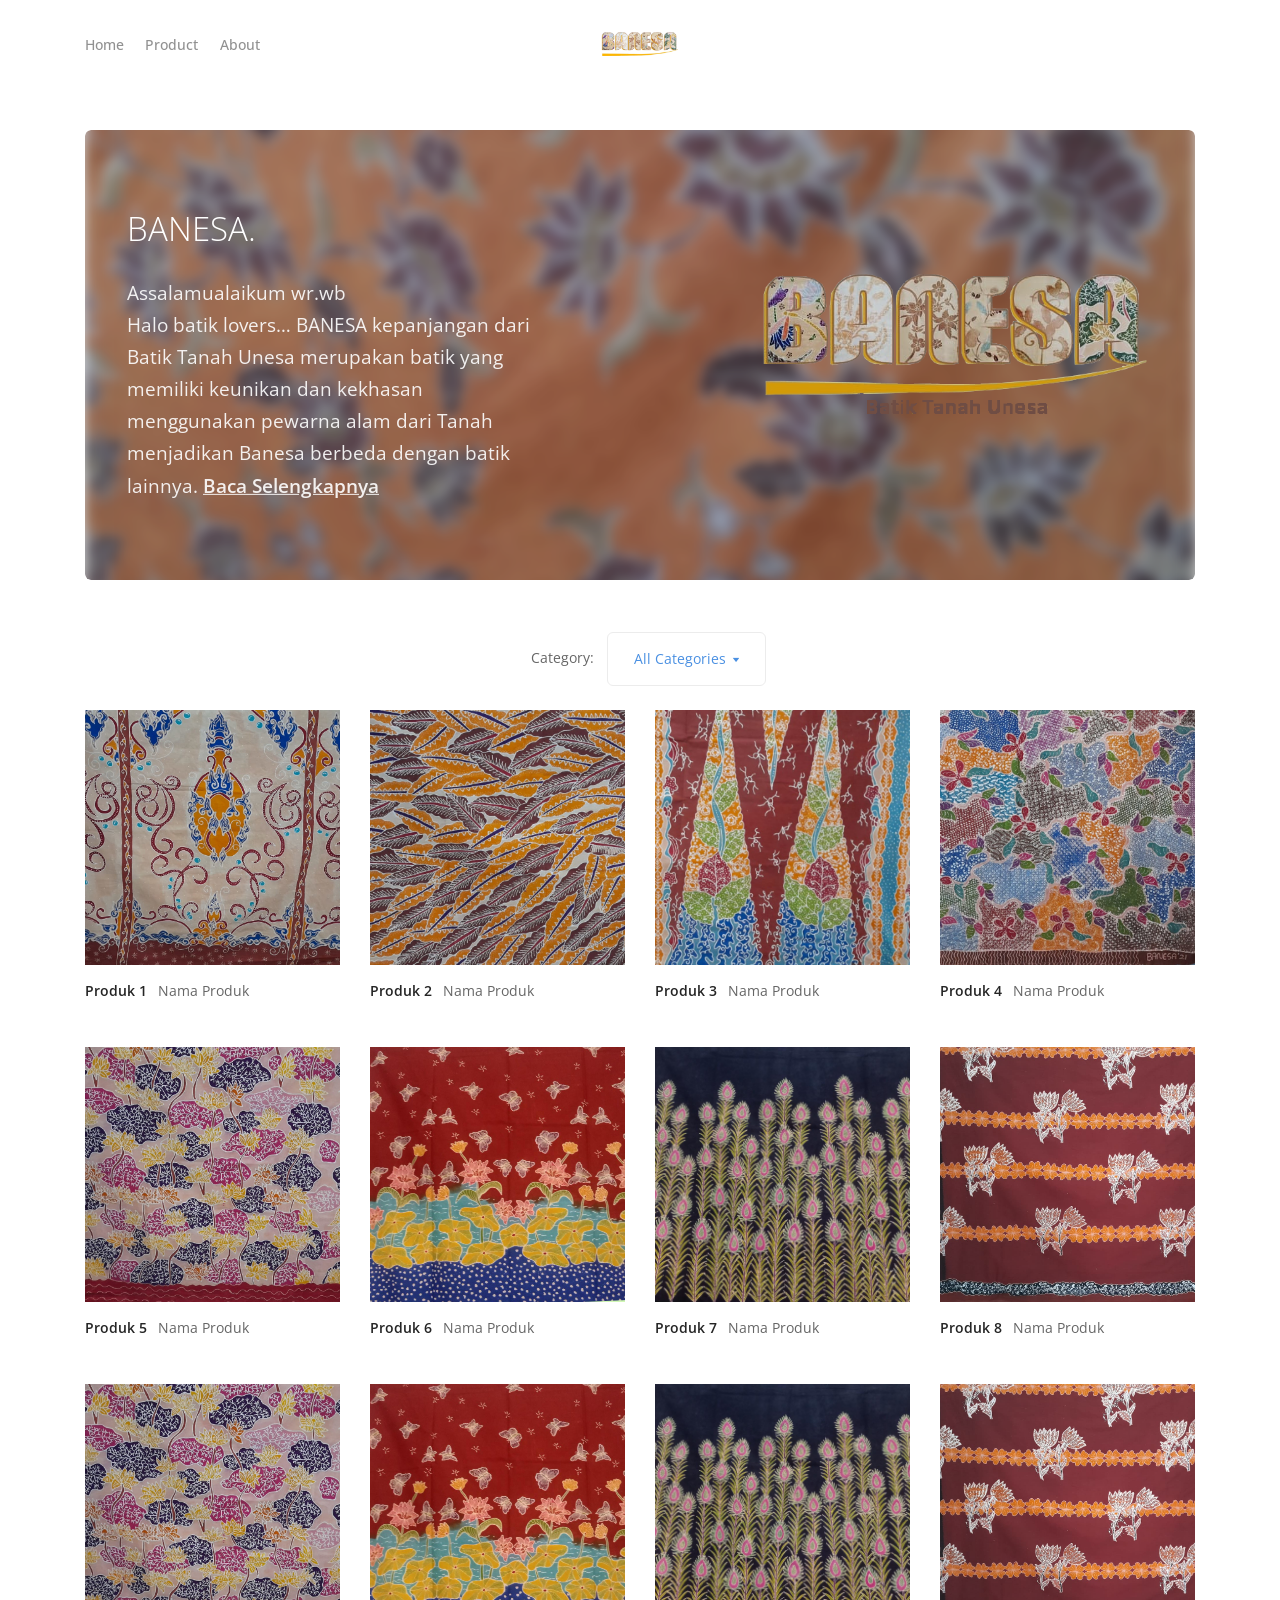
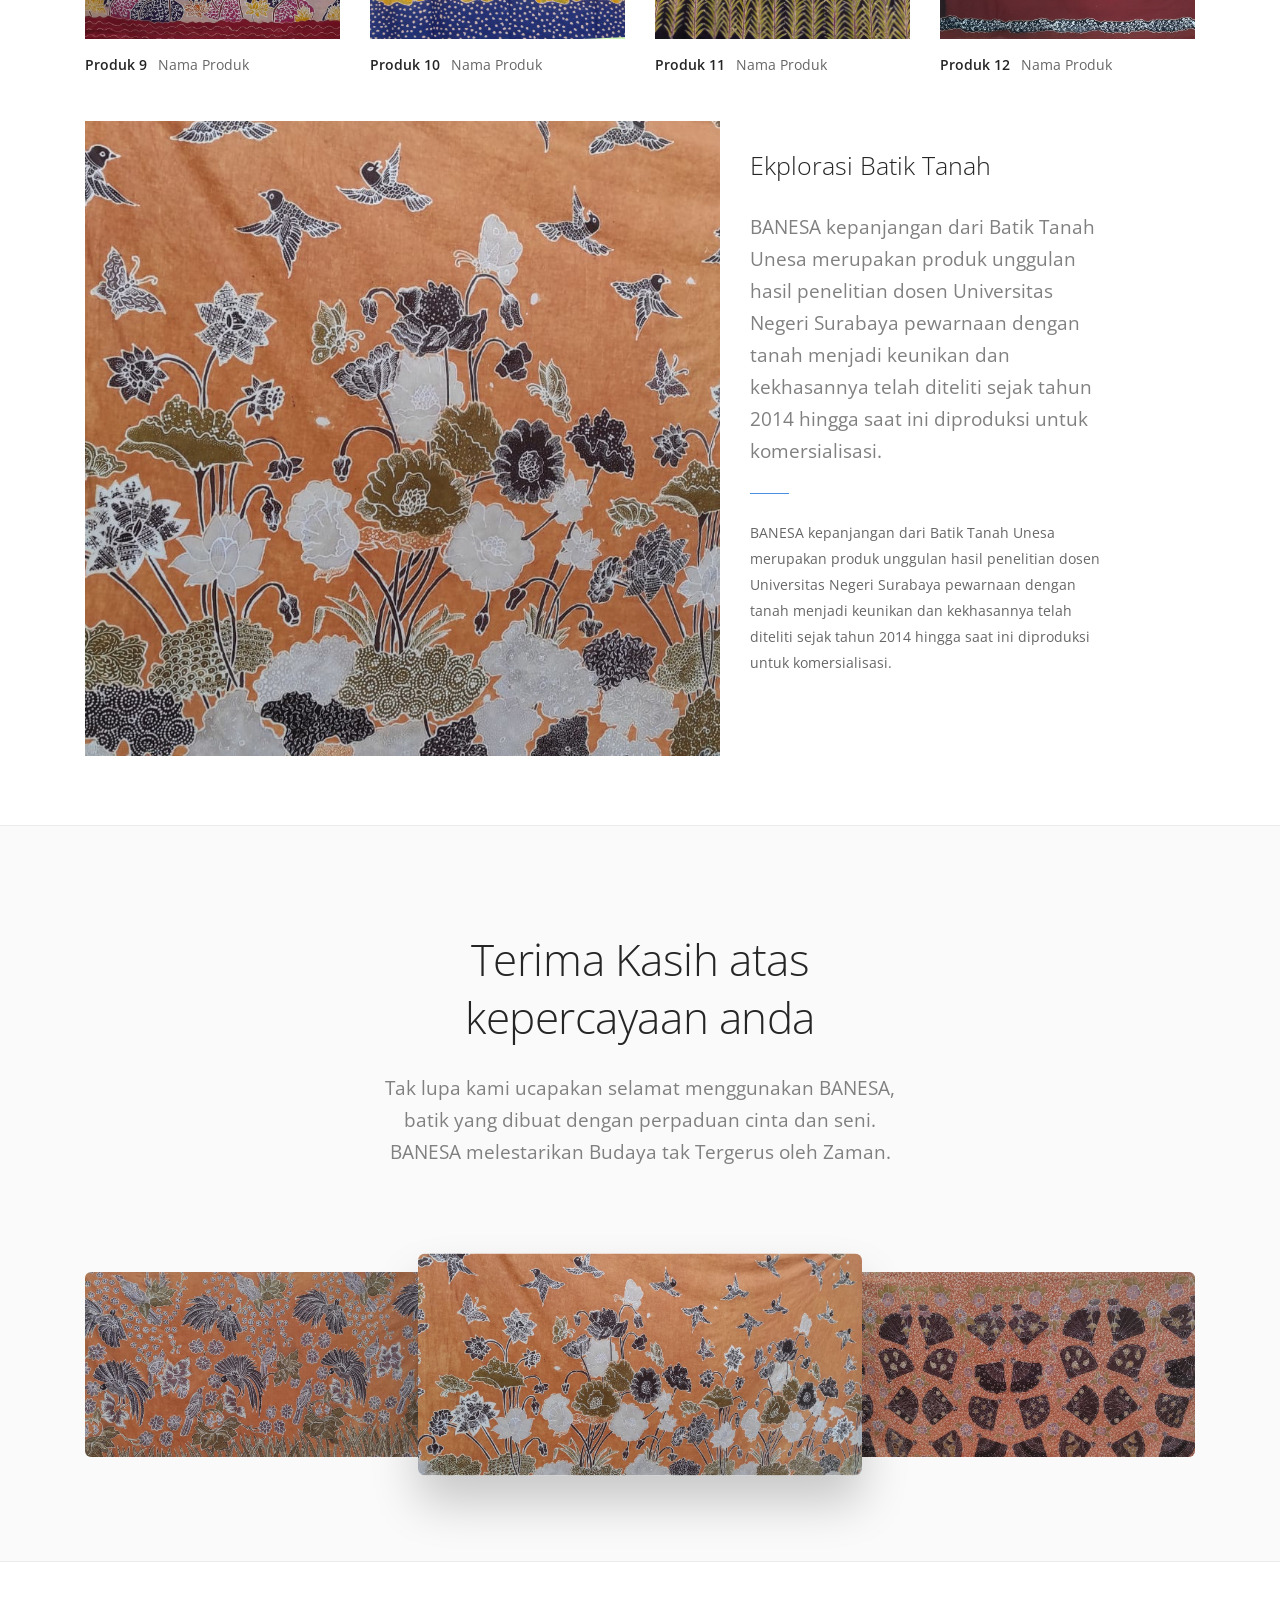
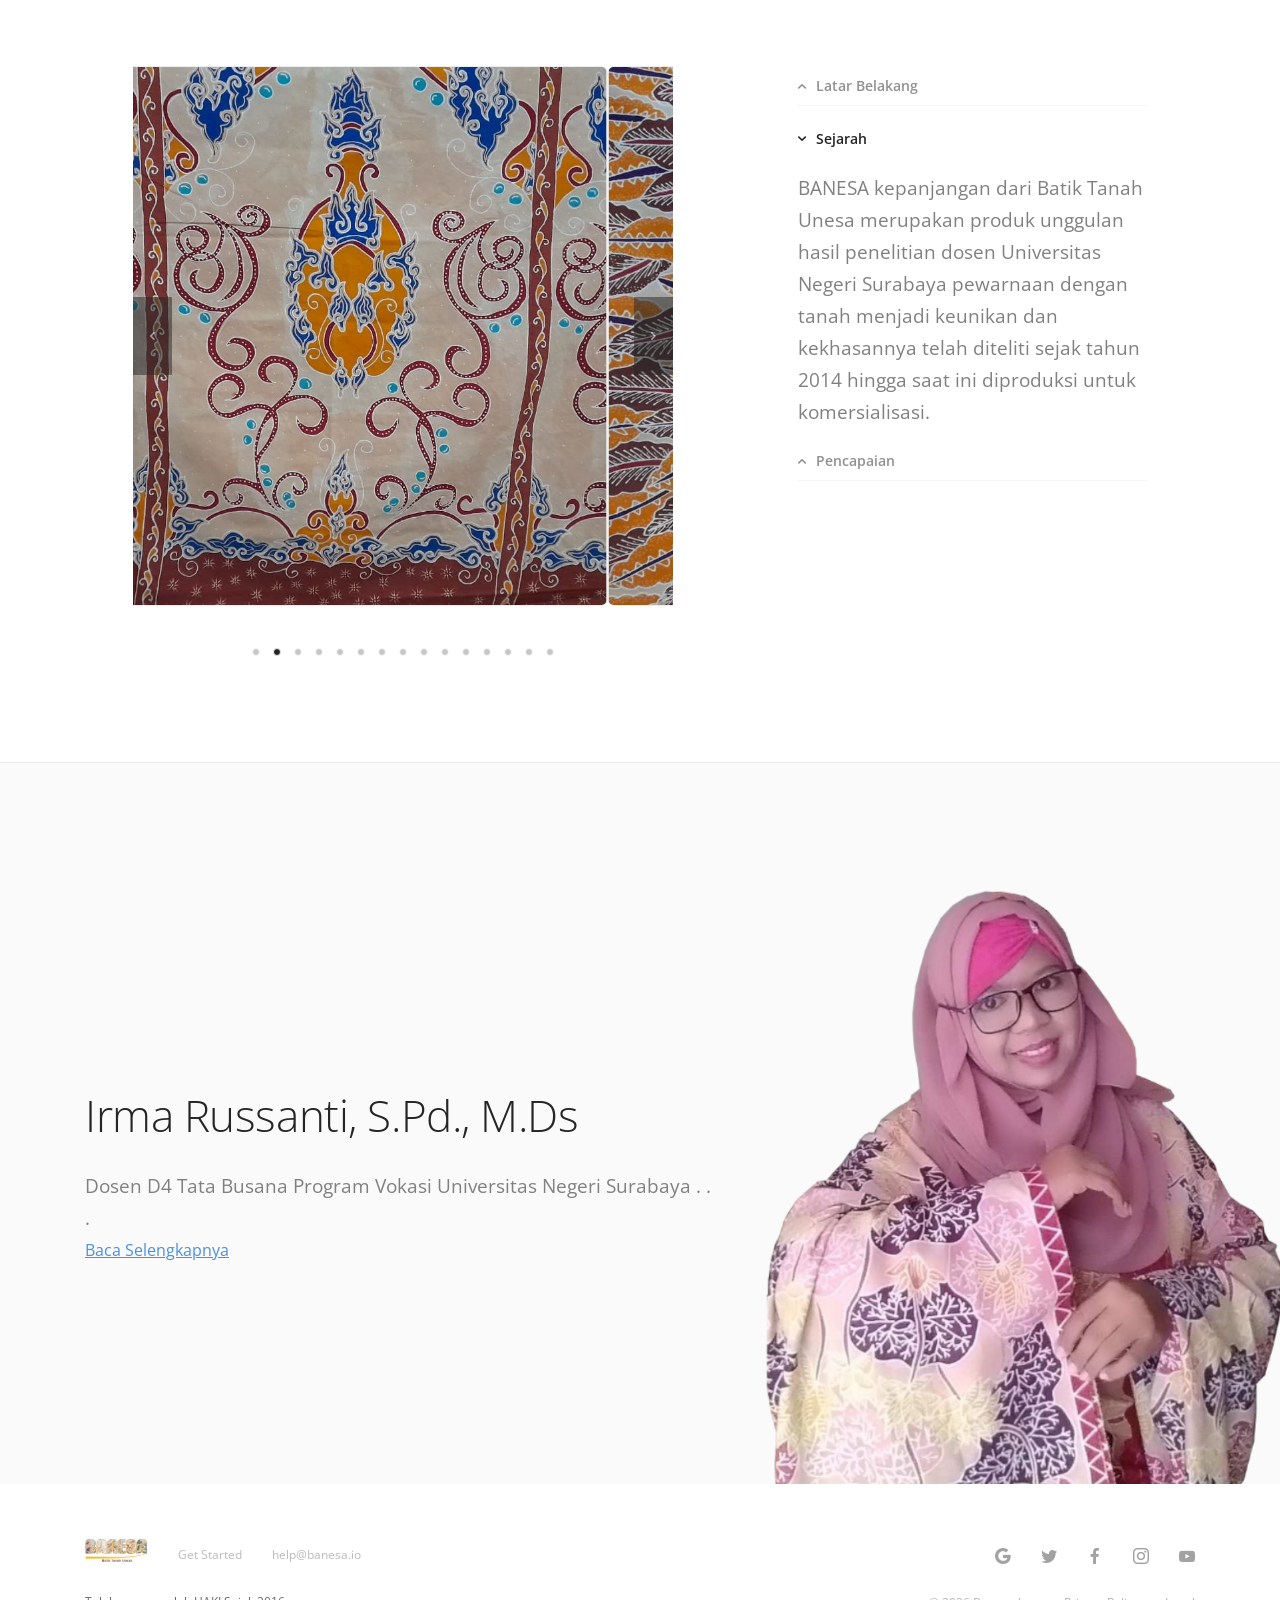
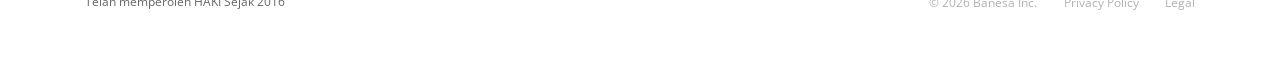
==== public/index.html @ de1e679b "first" ====
<!doctype html>
<html lang="en">
<head>
    <meta charset="utf-8">
    <title>BANESA</title>
    <meta name="viewport" content="width=device-width, initial-scale=1.0">
    <meta name="description" content="Site Description Here">
    <link href="css/bootstrap.css" rel="stylesheet" type="text/css" media="all" />
    <link href="css/stack-interface.css" rel="stylesheet" type="text/css" media="all" />
    <link href="css/socicon.css" rel="stylesheet" type="text/css" media="all" />
    <link href="css/lightbox.min.css" rel="stylesheet" type="text/css" media="all" />
    <link href="css/flickity.css" rel="stylesheet" type="text/css" media="all" />
    <link href="css/iconsmind.css" rel="stylesheet" type="text/css" media="all" />
    <link href="css/jquery.steps.css" rel="stylesheet" type="text/css" media="all" />
    <link href="css/theme.css" rel="stylesheet" type="text/css" media="all" />
    <link href="css/custom.css" rel="stylesheet" type="text/css" media="all" />
    <link href="https://fonts.googleapis.com/css?family=Open+Sans:200,300,400,400i,500,600,700%7CMerriweather:300,300i" rel="stylesheet">
    <link href="https://fonts.googleapis.com/icon?family=Material+Icons" rel="stylesheet">
</head>

<body class=" ">
    <a id="start"></a>
    <nav id="menu2" class="bar bar-2 hidden-xs ">
        <div class="container">
            <div class="row">
                <div class="col-lg-2 text-center text-left-sm hidden-xs order-lg-2">
                    <div class="bar__module">
                        <a href="index.html">
                            <img class="logo logo-dark" alt="logo" src="img/logo/logo5.png" />
                            <img class="logo logo-light" alt="logo" src="img/logo/logo5.png" />
                        </a>
                    </div>
                    <!--end module-->
                </div>
                <div class="col-lg-5 order-lg-1">
                    <div class="">
                        <ul class="menu-horizontal text-left">
                            <li class="dropdown">
                                <a href="index.php">
                                    Home
                                </a>
                            </li>
                            <li class="dropdown">
                                <a href="product.html">
                                    Product
                                </a>
                            </li>
                            <li class="dropdown">
                                <a href="about.html">
                                    About
                                </a>
                            </li>
    
                        </ul>
                    </div>
                    <!--end module-->
    
                </div>
                <!--end of row-->
            </div>
            <!--end of container-->
    </nav>
    <div class="main-container">
        <section class="switchable switchable--switch space--xs">
            <div class="container">
                <div class="row">
                    <div class="col-md-12">
                        <div class="height-50 imagebg border--round" data-overlay="2">
                            <div class="background-image-holder">
                                <img alt="background" src="img/bg/bgmain2.png" />
                            </div>
                            <div class="pos-vertical-center col-md-6 col-lg-5 pl-5">
                                <h2>BANESA.</h2>
                                <p class="lead">
                                    Assalamualaikum wr.wb</br>
                                    Halo batik lovers…
                                    BANESA kepanjangan dari Batik Tanah Unesa merupakan batik yang memiliki keunikan dan kekhasan menggunakan pewarna alam dari Tanah menjadikan Banesa berbeda dengan batik lainnya. <a href="product.html">Baca Selengkapnya</a>
                                </p>
                            </div>
                        </div>
                    </div>
                </div>
                <!--end of row-->
            </div>
            <!--end of container-->
        </section>
        <section class="space--sm">
            <div class="container">
                <div class="row">
                    <div class="col-md-12">
                        <div class="masonry">
                            <div class="masonry-filter-container row justify-content-center align-items-center">
                                <span>Category:</span>
                                <div class="masonry-filter-holder">
                                    <div class="masonry__filters" data-filter-all-text="All Categories"></div>
                                </div>
                            </div>
    
                            <div class="masonry__container row">
                                <div class="masonry__item col-md-6 col-lg-3"></div>
                                <div class="masonry__item col-md-6 col-lg-3" data-masonry-filter="Formal">
                                    <div class="product">
                                        <a href="#">
                                            <img alt="Image" src="img/product/1.jpeg" />
                                        </a>
                                        <a class="block" href="#">
                                            <div>
                                                <h5>Produk 1 </h5>
                                                <span> Nama Produk</span>
                                            </div>
                                        </a>
                                    </div>
                                </div>
                                <!--end item-->
                                <div class="masonry__item col-md-6 col-lg-3" data-masonry-filter="Classic">
                                    <div class="product">
                                        <a href="#">
                                            <img alt="Image" src="img/product/2.jpeg" />
                                        </a>
                                        <a class="block" href="#">
                                            <div>
                                                <h5>Produk 2</h5>
                                                <span> Nama Produk</span>
                                            </div>
                                        </a>
                                    </div>
                                </div>
                                <!--end item-->
                                <div class="masonry__item col-md-6 col-lg-3" data-masonry-filter="Casual">
                                    <div class="product">
                                        <a href="#">
                                            <img alt="Image" src="img/product/3.jpeg" />
                                        </a>
                                        <a class="block" href="#">
                                            <div>
                                                <h5>Produk 3</h5>
                                                <span> Nama Produk</span>
                                            </div>
                                        </a>
                                    </div>
                                </div>
                                <!--end item-->
                                <div class="masonry__item col-md-6 col-lg-3" data-masonry-filter="Formal">
                                    <div class="product">
                                        <a href="#">
                                            <img alt="Image" src="img/product/4.jpeg" />
                                        </a>
                                        <a class="block" href="#">
                                            <div>
                                                <h5>Produk 4</h5>
                                                <span> Nama Produk</span>
                                            </div>
                                        </a>
                                    </div>
                                </div>
                                <!--end item-->
                                <div class="masonry__item col-md-6 col-lg-3" data-masonry-filter="Classic">
                                    <div class="product">
                                        <a href="#">
                                            <img alt="Image" src="img/product/5.jpeg" />
                                        </a>
                                        <a class="block" href="#">
                                            <div>
                                                <h5>Produk 5</h5>
                                                <span> Nama Produk</span>
                                            </div>
                                        </a>
                                    </div>
                                </div>
                                <!--end item-->
                                <div class="masonry__item col-md-6 col-lg-3" data-masonry-filter="Casual">
                                    <div class="product">
                                        <a href="#">
                                            <img alt="Image" src="img/product/6.jpeg" />
                                        </a>
                                        <a class="block" href="#">
                                            <div>
                                                <h5>Produk 6</h5>
                                                <span> Nama Produk</span>
                                            </div>
                                        </a>
                                    </div>
                                </div>
                                <!--end item-->
                                <div class="masonry__item col-md-6 col-lg-3" data-masonry-filter="Formal">
                                    <div class="product">
                                        <a href="#">
                                            <img alt="Image" src="img/product/7.jpeg" />
                                        </a>
                                        <a class="block" href="#">
                                            <div>
                                                <h5>Produk 7</h5>
                                                <span> Nama Produk</span>
                                            </div>
                                        </a>
                                    </div>
                                </div>
                                <!--end item-->
                                <div class="masonry__item col-md-6 col-lg-3" data-masonry-filter="Classic">
                                    <div class="product">
                                        <a href="#">
                                            <img alt="Image" src="img/product/8.jpeg" />
                                        </a>
                                        <a class="block" href="#">
                                            <div>
                                                <h5>Produk 8</h5>
                                                <span> Nama Produk</span>
                                            </div>
                                        </a>
                                    </div>
                                </div>
                                <!--end item-->
                                <div class="masonry__item col-md-6 col-lg-3" data-masonry-filter="Casual">
                                    <div class="product">
                                        <a href="#">
                                            <img alt="Image" src="img/product/5.jpeg" />
                                        </a>
                                        <a class="block" href="#">
                                            <div>
                                                <h5>Produk 9</h5>
                                                <span> Nama Produk</span>
                                            </div>
                                        </a>
                                    </div>
                                </div>
                                <!--end item-->
                                <div class="masonry__item col-md-6 col-lg-3" data-masonry-filter="Formal">
                                    <div class="product">
                                        <a href="#">
                                            <img alt="Image" src="img/product/6.jpeg" />
                                        </a>
                                        <a class="block" href="#">
                                            <div>
                                                <h5>Produk 10</h5>
                                                <span> Nama Produk</span>
                                            </div>
                                        </a>
                                    </div>
                                </div>
                                <!--end item-->
                                <div class="masonry__item col-md-6 col-lg-3" data-masonry-filter="Classic">
                                    <div class="product">
                                        <a href="#">
                                            <img alt="Image" src="img/product/7.jpeg" />
                                        </a>
                                        <a class="block" href="#">
                                            <div>
                                                <h5>Produk 11</h5>
                                                <span> Nama Produk</span>
                                            </div>
                                        </a>
                                    </div>
                                </div>
                                <!--end item-->
                                <div class="masonry__item col-md-6 col-lg-3" data-masonry-filter="Casual">
                                    <div class="product">
                                        <a href="#">
                                            <img alt="Image" src="img/product/8.jpeg" />
                                        </a>
                                        <a class="block" href="#">
                                            <div>
                                                <h5>Produk 12</h5>
                                                <span> Nama Produk</span>
                                            </div>
                                        </a>
                                    </div>
                                </div>
                                <!--end item-->
    
                            </div>
                            <!--end masonry container-->
                        </div>
                        <!--end masonry-->
                    </div>
                </div>
                <!--end of row-->
            </div>
            <!--end of container-->
            <div class="tab__content">
                <div class="container switchable switchable--switch">
                    <div class="row">
                        <div class="col-md-7">
                            <img alt="Image" src="img/product/15.jpeg" />
                        </div>
                        <div class="col-md-5 col-lg-4">
                            <div class="mt--1">
                                <h3>Ekplorasi Batik Tanah</h3>
                                <p class="lead">
                                    BANESA kepanjangan dari Batik Tanah Unesa merupakan produk unggulan hasil penelitian dosen Universitas Negeri Surabaya pewarnaan dengan tanah menjadi keunikan dan kekhasannya telah diteliti sejak tahun 2014 hingga saat ini diproduksi untuk komersialisasi.
                                </p>
                                <hr class="short" />
                                <p>
                                    BANESA kepanjangan dari Batik Tanah Unesa merupakan produk unggulan hasil penelitian dosen Universitas Negeri Surabaya pewarnaan dengan tanah menjadi keunikan dan kekhasannya telah diteliti sejak tahun 2014 hingga saat ini diproduksi untuk komersialisasi.
                                </p>
                            </div>
                        </div>
                    </div>
                    <!--end of row-->
                </div>
                <!--end of container-->
            </div>
        </section>
        <section class="cover text-center bg--secondary">
            <div class="container">
                <div class="row justify-content-center">
                    <div class="col-md-8 col-lg-6">
                        <h1> Terima Kasih atas kepercayaan anda</h1>
                        <p class="lead">
                            Tak lupa kami ucapakan selamat menggunakan BANESA, batik yang dibuat dengan perpaduan cinta dan seni. BANESA melestarikan Budaya tak Tergerus oleh Zaman.
                        </p>
    
                    </div>
                    <div class="col-md-12">
                        <div class="triptych border--round">
                            <img alt="Image" src="img/product/16.jpeg" />
                            <img alt="Image" src="img/product/17.jpeg" />
                            <img alt="Image" src="img/product/18.jpeg" />
                        </div>
                    </div>
                </div>
                <!--end of row-->
            </div>
            <!--end of container-->
        </section>
        <section>
            <div class="container">
                <div class="row justify-content-around">
                    <div class="col-md-7 col-lg-6">
                        <div class="slider border--round boxed--border" data-paging="true" data-arrows="true">
                            <ul class="slides">
                                <li>
                                    <img alt="Image" src="img/product/1.jpeg" />
                                </li>
                                <li>
                                    <img alt="Image" src="img/product/2.jpeg" />
                                </li>
                                <li>
                                    <img alt="Image" src="img/product/3.jpeg" />
                                </li>
                                <li>
                                    <img alt="Image" src="img/product/4.jpeg" />
                                </li>
                                <li>
                                    <img alt="Image" src="img/product/5.jpeg" />
                                </li>
                                <li>
                                    <img alt="Image" src="img/product/6.jpeg" />
                                </li>
                                <li>
                                    <img alt="Image" src="img/product/7.jpeg" />
                                </li>
                                <li>
                                    <img alt="Image" src="img/product/8.jpeg" />
                                </li>
                                <li>
                                    <img alt="Image" src="img/product/9.jpeg" />
                                </li>
                                <li>
                                    <img alt="Image" src="img/product/10.jpeg" />
                                </li>
                                <li>
                                    <img alt="Image" src="img/product/11.jpeg" />
                                </li>
                                <li>
                                    <img alt="Image" src="img/product/12.jpeg" />
                                </li>
                                <li>
                                    <img alt="Image" src="img/product/13.jpeg" />
                                </li>
                                <li>
                                    <img alt="Image" src="img/product/14.jpeg" />
                                </li>
                                <li>
                                    <img alt="Image" src="img/product/15.jpeg" />
                                </li>
    
                            </ul>
                        </div>
                        <!--end slider-->
                    </div>
                    <div class="col-md-5 col-lg-4">
                        <ul class="accordion accordion-2 accordion--oneopen">
                            <li>
                                <div class="accordion__title">
                                    <span class="h5">Latar Belakang</span>
                                </div>
                                <div class="accordion__content">
                                    <p class="lead">
                                        BANESA kepanjangan dari Batik Tanah Unesa merupakan produk unggulan hasil penelitian dosen Universitas Negeri Surabaya pewarnaan dengan tanah menjadi keunikan dan kekhasannya telah diteliti sejak tahun 2014 hingga saat ini diproduksi untuk komersialisasi.
                                    </p>
    
                                </div>
                            </li>
                            <li class="active">
                                <div class="accordion__title">
                                    <span class="h5">Sejarah</span>
                                </div>
                                <div class="accordion__content">
    
                                    <p class="lead">
                                        BANESA kepanjangan dari Batik Tanah Unesa merupakan produk unggulan hasil penelitian dosen Universitas Negeri Surabaya pewarnaan dengan tanah menjadi keunikan dan kekhasannya telah diteliti sejak tahun 2014 hingga saat ini diproduksi untuk komersialisasi.
                                    </p>
                                </div>
                            </li>
                            <li>
                                <div class="accordion__title">
                                    <span class="h5">Pencapaian</span>
                                </div>
                                <div class="accordion__content">
                                    <p class="lead">
                                        BANESA kepanjangan dari Batik Tanah Unesa merupakan produk unggulan hasil penelitian dosen Universitas Negeri Surabaya pewarnaan dengan tanah menjadi keunikan dan kekhasannya telah diteliti sejak tahun 2014 hingga saat ini diproduksi untuk komersialisasi
                                    </p>
                                </div>
                            </li>
                        </ul>
                        <!--end accordion-->
                    </div>
                </div>
                <!--end of row-->
            </div>
            <!--end of container-->
        </section>
        <section class="cover unpad--bottom switchable switchable--switch bg--secondary text-center-xs">
            <div class="container">
                <div class="row align-items-center justify-content-around">
                    <div class="col-md-6 col-lg-7 mt-0">
                        <h1>
                            Irma Russanti, S.Pd., M.Ds
                        </h1>
                        <p class="lead">
                            Dosen D4 Tata Busana Program Vokasi Universitas Negeri Surabaya . . .
                            <span class="block type--fine-print">
                                <a href="about.html">Baca Selengkapnya</a>
                            </span>
                        </p>
                    </div>
                    <div class="col-md-6">
                        <img alt="Image" src="img/profile/owner.png" />
                    </div>
                </div>
                <!--end of row-->
            </div>
            <!--end of container-->
        </section>
    </div>
    <footer class="footer-3 text-center-xs space--xs ">
        <div class="container">
            <div class="row">
                <div class="col-md-6">
                    <img alt="Image" class="logo" src="img/logo/3.png" />
                    <ul class="list-inline list--hover">
                        <li class="list-inline-item">
                            <a href="#">
                                <span class="type--fine-print">Get Started</span>
                            </a>
                        </li>
                        <li class="list-inline-item">
                            <a href="#">
                                <span class="type--fine-print">help@banesa.io</span>
                            </a>
                        </li>
                    </ul>
                </div>
                <div class="col-md-6 text-right text-center-xs">
                    <ul class="social-list list-inline list--hover">
                        <li class="list-inline-item">
                            <a href="#">
                                <i class="socicon socicon-google icon icon--xs"></i>
                            </a>
                        </li>
                        <li class="list-inline-item">
                            <a href="#">
                                <i class="socicon socicon-twitter icon icon--xs"></i>
                            </a>
                        </li>
                        <li class="list-inline-item">
                            <a href="#">
                                <i class="socicon socicon-facebook icon icon--xs"></i>
                            </a>
                        </li>
                        <li class="list-inline-item">
                            <a href="https://www.instagram.com/rosieaja/">
                                <i class="socicon socicon-instagram icon icon--xs"></i>
                            </a>
                        </li>
                        <li class="list-inline-item">
                            <a href="https://www.youtube.com/channel/UCbVARHtWq2ewkNaAXc6QQ5w">
                                <i class="socicon socicon-youtube icon icon--xs"></i>
                            </a>
                        </li>
                    </ul>
                </div>
            </div>
            <!--end of row-->
            <div class="row">
                <div class="col-md-6">
                    <p class="type--fine-print">
                        Telah memperoleh HAKI Sejak 2016
                    </p>
                </div>
                <div class="col-md-6 text-right text-center-xs">
                    <span class="type--fine-print">&copy;
                        <span class="update-year"></span> Banesa Inc.</span>
                    <a class="type--fine-print" href="#">Privacy Policy</a>
                    <a class="type--fine-print" href="#">Legal</a>
                </div>
            </div>
            <!--end of row-->
        </div>
        <!--end of container-->
    </footer>

    <!--<div class="loader"></div>-->
    <a class="back-to-top inner-link" href="#start" data-scroll-class="100vh:active">
        <i class="stack-interface stack-up-open-big"></i>
    </a>
    <script src="js/jquery-3.1.1.min.js"></script>
    <script src="js/flickity.min.js"></script>
    <script src="js/easypiechart.min.js"></script>
    <script src="js/parallax.js"></script>
    <script src="js/typed.min.js"></script>
    <script src="js/datepicker.js"></script>
    <script src="js/isotope.min.js"></script>
    <script src="js/ytplayer.min.js"></script>
    <script src="js/lightbox.min.js"></script>
    <script src="js/granim.min.js"></script>
    <script src="js/jquery.steps.min.js"></script>
    <script src="js/countdown.min.js"></script>
    <script src="js/twitterfetcher.min.js"></script>
    <script src="js/spectragram.min.js"></script>
    <script src="js/smooth-scroll.min.js"></script>
    <script src="js/scripts.js"></script>
</body>

</html>
---- public/css/stack-interface.css ----
@font-face {
  font-family: 'stack-interface';
  src: url('../fonts/stack-interface.eot?33839631');
  src: url('../fonts/stack-interface.eot?33839631#iefix') format('embedded-opentype'),
       url('../fonts/stack-interface.woff2?33839631') format('woff2'),
       url('../fonts/stack-interface.woff?33839631') format('woff'),
       url('../fonts/stack-interface.ttf?33839631') format('truetype'),
       url('../fonts/stack-interface.svg?33839631#stack-interface') format('svg');
  font-weight: normal;
  font-style: normal;
}
/* Chrome hack: SVG is rendered more smooth in Windozze. 100% magic, uncomment if you need it. */
/* Note, that will break hinting! In other OS-es font will be not as sharp as it could be */
/*
@media screen and (-webkit-min-device-pixel-ratio:0) {
  @font-face {
    font-family: 'stack-interface';
    src: url('../font/stack-interface.svg?34857618#stack-interface') format('svg');
  }
}
*/
 
 [class^="stack-"]:before, [class*=" stack-"]:before {
  font-family: "stack-interface";
  font-style: normal;
  font-weight: normal;
  speak-as: none;
 
  display: inline-block;
  text-decoration: inherit;
  width: 1em;
  margin-right: .2em;
  text-align: center;
  /* opacity: .8; */
 
  /* For safety - reset parent styles, that can break glyph codes*/
  font-variant: normal;
  text-transform: none;
 
  /* fix buttons height, for twitter bootstrap */
  line-height: 1em;
 
  /* Animation center compensation - margins should be symmetric */
  /* remove if not needed */
  margin-left: .2em;
 
  /* you can be more comfortable with increased icons size */
  /* font-size: 120%; */
 
  /* Font smoothing. That was taken from TWBS */
  -webkit-font-smoothing: antialiased;
  -moz-osx-font-smoothing: grayscale;
 
  /* Uncomment for 3D effect */
  /* text-shadow: 1px 1px 1px rgba(127, 127, 127, 0.3); */
}
 
.stack-down-open-big:before { content: '\e800'; } /* '' */
.stack-left-open-big:before { content: '\e801'; } /* '' */
.stack-right-open-big:before { content: '\e802'; } /* '' */
.stack-up-open-big:before { content: '\e803'; } /* '' */
.stack-basket:before { content: '\e804'; } /* '' */
.stack-search:before { content: '\e805'; } /* '' */
.stack-down-dir:before { content: '\e806'; } /* '' */
.stack-left-dir:before { content: '\e807'; } /* '' */
.stack-right-dir:before { content: '\e808'; } /* '' */
.stack-up-dir:before { content: '\e809'; } /* '' */
.stack-down-open:before { content: '\e80a'; } /* '' */
.stack-left-open:before { content: '\e80b'; } /* '' */
.stack-right-open:before { content: '\e80c'; } /* '' */
.stack-up-open:before { content: '\e80d'; } /* '' */
.stack-menu:before { content: '\e80e'; } /* '' */
.stack-users:before { content: '\e80f'; } /* '' */
.stack-publish:before { content: '\e810'; } /* '' */
.stack-trash:before { content: '\e811'; } /* '' */
.stack-bell:before { content: '\e812'; } /* '' */
.stack-cog:before { content: '\e813'; } /* '' */
.stack-plus-circled:before { content: '\e814'; } /* '' */
.stack-dot-3:before { content: '\e815'; } /* '' */
---- public/css/socicon.css ----
@font-face {
  font-family: 'Socicon';
  src:  url('../fonts/socicon.eot?a93r5t');
  src:  url('../fonts/socicon.eot?a93r5t#iefix') format('embedded-opentype'),
    url('../fonts/socicon.ttf?a93r5t') format('truetype'),
    url('../fonts/socicon.woff?a93r5t') format('woff'),
    url('../fonts/socicon.svg?a93r5t#Socicon') format('svg');
  font-weight: normal;
  font-style: normal;
}

[class^="socicon-"], [class*=" socicon-"] {
  /* use !important to prevent issues with browser extensions that change fonts */
  font-family: 'Socicon' !important;
  speak: none;
  font-style: normal;
  font-weight: normal;
  font-variant: normal;
  text-transform: none;
  line-height: 1;

  /* Better Font Rendering =========== */
  -webkit-font-smoothing: antialiased;
  -moz-osx-font-smoothing: grayscale;
}

.socicon-gamewisp:before {
  content: "\e905";
}
.socicon-bloglovin:before {
  content: "\e904";
}
.socicon-tunein:before {
  content: "\e903";
}
.socicon-gamejolt:before {
  content: "\e901";
}
.socicon-trello:before {
  content: "\e902";
}
.socicon-spreadshirt:before {
  content: "\e900";
}
.socicon-500px:before {
  content: "\e000";
}
.socicon-8tracks:before {
  content: "\e001";
}
.socicon-airbnb:before {
  content: "\e002";
}
.socicon-alliance:before {
  content: "\e003";
}
.socicon-amazon:before {
  content: "\e004";
}
.socicon-amplement:before {
  content: "\e005";
}
.socicon-android:before {
  content: "\e006";
}
.socicon-angellist:before {
  content: "\e007";
}
.socicon-apple:before {
  content: "\e008";
}
.socicon-appnet:before {
  content: "\e009";
}
.socicon-baidu:before {
  content: "\e00a";
}
.socicon-bandcamp:before {
  content: "\e00b";
}
.socicon-battlenet:before {
  content: "\e00c";
}
.socicon-beam:before {
  content: "\e00d";
}
.socicon-bebee:before {
  content: "\e00e";
}
.socicon-bebo:before {
  content: "\e00f";
}
.socicon-behance:before {
  content: "\e010";
}
.socicon-blizzard:before {
  content: "\e011";
}
.socicon-blogger:before {
  content: "\e012";
}
.socicon-buffer:before {
  content: "\e013";
}
.socicon-chrome:before {
  content: "\e014";
}
.socicon-coderwall:before {
  content: "\e015";
}
.socicon-curse:before {
  content: "\e016";
}
.socicon-dailymotion:before {
  content: "\e017";
}
.socicon-deezer:before {
  content: "\e018";
}
.socicon-delicious:before {
  content: "\e019";
}
.socicon-deviantart:before {
  content: "\e01a";
}
.socicon-diablo:before {
  content: "\e01b";
}
.socicon-digg:before {
  content: "\e01c";
}
.socicon-discord:before {
  content: "\e01d";
}
.socicon-disqus:before {
  content: "\e01e";
}
.socicon-douban:before {
  content: "\e01f";
}
.socicon-draugiem:before {
  content: "\e020";
}
.socicon-dribbble:before {
  content: "\e021";
}
.socicon-drupal:before {
  content: "\e022";
}
.socicon-ebay:before {
  content: "\e023";
}
.socicon-ello:before {
  content: "\e024";
}
.socicon-endomodo:before {
  content: "\e025";
}
.socicon-envato:before {
  content: "\e026";
}
.socicon-etsy:before {
  content: "\e027";
}
.socicon-facebook:before {
  content: "\e028";
}
.socicon-feedburner:before {
  content: "\e029";
}
.socicon-filmweb:before {
  content: "\e02a";
}
.socicon-firefox:before {
  content: "\e02b";
}
.socicon-flattr:before {
  content: "\e02c";
}
.socicon-flickr:before {
  content: "\e02d";
}
.socicon-formulr:before {
  content: "\e02e";
}
.socicon-forrst:before {
  content: "\e02f";
}
.socicon-foursquare:before {
  content: "\e030";
}
.socicon-friendfeed:before {
  content: "\e031";
}
.socicon-github:before {
  content: "\e032";
}
.socicon-goodreads:before {
  content: "\e033";
}
.socicon-google:before {
  content: "\e034";
}
.socicon-googlescholar:before {
  content: "\e035";
}
.socicon-googlegroups:before {
  content: "\e036";
}
.socicon-googlephotos:before {
  content: "\e037";
}
.socicon-googleplus:before {
  content: "\e038";
}
.socicon-grooveshark:before {
  content: "\e039";
}
.socicon-hackerrank:before {
  content: "\e03a";
}
.socicon-hearthstone:before {
  content: "\e03b";
}
.socicon-hellocoton:before {
  content: "\e03c";
}
.socicon-heroes:before {
  content: "\e03d";
}
.socicon-hitbox:before {
  content: "\e03e";
}
.socicon-horde:before {
  content: "\e03f";
}
.socicon-houzz:before {
  content: "\e040";
}
.socicon-icq:before {
  content: "\e041";
}
.socicon-identica:before {
  content: "\e042";
}
.socicon-imdb:before {
  content: "\e043";
}
.socicon-instagram:before {
  content: "\e044";
}
.socicon-issuu:before {
  content: "\e045";
}
.socicon-istock:before {
  content: "\e046";
}
.socicon-itunes:before {
  content: "\e047";
}
.socicon-keybase:before {
  content: "\e048";
}
.socicon-lanyrd:before {
  content: "\e049";
}
.socicon-lastfm:before {
  content: "\e04a";
}
.socicon-line:before {
  content: "\e04b";
}
.socicon-linkedin:before {
  content: "\e04c";
}
.socicon-livejournal:before {
  content: "\e04d";
}
.socicon-lyft:before {
  content: "\e04e";
}
.socicon-macos:before {
  content: "\e04f";
}
.socicon-mail:before {
  content: "\e050";
}
.socicon-medium:before {
  content: "\e051";
}
.socicon-meetup:before {
  content: "\e052";
}
.socicon-mixcloud:before {
  content: "\e053";
}
.socicon-modelmayhem:before {
  content: "\e054";
}
.socicon-mumble:before {
  content: "\e055";
}
.socicon-myspace:before {
  content: "\e056";
}
.socicon-newsvine:before {
  content: "\e057";
}
.socicon-nintendo:before {
  content: "\e058";
}
.socicon-npm:before {
  content: "\e059";
}
.socicon-odnoklassniki:before {
  content: "\e05a";
}
.socicon-openid:before {
  content: "\e05b";
}
.socicon-opera:before {
  content: "\e05c";
}
.socicon-outlook:before {
  content: "\e05d";
}
.socicon-overwatch:before {
  content: "\e05e";
}
.socicon-patreon:before {
  content: "\e05f";
}
.socicon-paypal:before {
  content: "\e060";
}
.socicon-periscope:before {
  content: "\e061";
}
.socicon-persona:before {
  content: "\e062";
}
.socicon-pinterest:before {
  content: "\e063";
}
.socicon-play:before {
  content: "\e064";
}
.socicon-player:before {
  content: "\e065";
}
.socicon-playstation:before {
  content: "\e066";
}
.socicon-pocket:before {
  content: "\e067";
}
.socicon-qq:before {
  content: "\e068";
}
.socicon-quora:before {
  content: "\e069";
}
.socicon-raidcall:before {
  content: "\e06a";
}
.socicon-ravelry:before {
  content: "\e06b";
}
.socicon-reddit:before {
  content: "\e06c";
}
.socicon-renren:before {
  content: "\e06d";
}
.socicon-researchgate:before {
  content: "\e06e";
}
.socicon-residentadvisor:before {
  content: "\e06f";
}
.socicon-reverbnation:before {
  content: "\e070";
}
.socicon-rss:before {
  content: "\e071";
}
.socicon-sharethis:before {
  content: "\e072";
}
.socicon-skype:before {
  content: "\e073";
}
.socicon-slideshare:before {
  content: "\e074";
}
.socicon-smugmug:before {
  content: "\e075";
}
.socicon-snapchat:before {
  content: "\e076";
}
.socicon-songkick:before {
  content: "\e077";
}
.socicon-soundcloud:before {
  content: "\e078";
}
.socicon-spotify:before {
  content: "\e079";
}
.socicon-stackexchange:before {
  content: "\e07a";
}
.socicon-stackoverflow:before {
  content: "\e07b";
}
.socicon-starcraft:before {
  content: "\e07c";
}
.socicon-stayfriends:before {
  content: "\e07d";
}
.socicon-steam:before {
  content: "\e07e";
}
.socicon-storehouse:before {
  content: "\e07f";
}
.socicon-strava:before {
  content: "\e080";
}
.socicon-streamjar:before {
  content: "\e081";
}
.socicon-stumbleupon:before {
  content: "\e082";
}
.socicon-swarm:before {
  content: "\e083";
}
.socicon-teamspeak:before {
  content: "\e084";
}
.socicon-teamviewer:before {
  content: "\e085";
}
.socicon-technorati:before {
  content: "\e086";
}
.socicon-telegram:before {
  content: "\e087";
}
.socicon-tripadvisor:before {
  content: "\e088";
}
.socicon-tripit:before {
  content: "\e089";
}
.socicon-triplej:before {
  content: "\e08a";
}
.socicon-tumblr:before {
  content: "\e08b";
}
.socicon-twitch:before {
  content: "\e08c";
}
.socicon-twitter:before {
  content: "\e08d";
}
.socicon-uber:before {
  content: "\e08e";
}
.socicon-ventrilo:before {
  content: "\e08f";
}
.socicon-viadeo:before {
  content: "\e090";
}
.socicon-viber:before {
  content: "\e091";
}
.socicon-viewbug:before {
  content: "\e092";
}
.socicon-vimeo:before {
  content: "\e093";
}
.socicon-vine:before {
  content: "\e094";
}
.socicon-vkontakte:before {
  content: "\e095";
}
.socicon-warcraft:before {
  content: "\e096";
}
.socicon-wechat:before {
  content: "\e097";
}
.socicon-weibo:before {
  content: "\e098";
}
.socicon-whatsapp:before {
  content: "\e099";
}
.socicon-wikipedia:before {
  content: "\e09a";
}
.socicon-windows:before {
  content: "\e09b";
}
.socicon-wordpress:before {
  content: "\e09c";
}
.socicon-wykop:before {
  content: "\e09d";
}
.socicon-xbox:before {
  content: "\e09e";
}
.socicon-xing:before {
  content: "\e09f";
}
.socicon-yahoo:before {
  content: "\e0a0";
}
.socicon-yammer:before {
  content: "\e0a1";
}
.socicon-yandex:before {
  content: "\e0a2";
}
.socicon-yelp:before {
  content: "\e0a3";
}
.socicon-younow:before {
  content: "\e0a4";
}
.socicon-youtube:before {
  content: "\e0a5";
}
.socicon-zapier:before {
  content: "\e0a6";
}
.socicon-zerply:before {
  content: "\e0a7";
}
.socicon-zomato:before {
  content: "\e0a8";
}
.socicon-zynga:before {
  content: "\e0a9";
}
---- public/css/iconsmind.css ----
@font-face {
	font-family: 'iconsmind';
	src:url('../fonts/iconsmind.eot?#iefix-rdmvgc') format('embedded-opentype');
	src:url('../fonts/iconsmind.woff') format('woff'),
		url('../fonts/iconsmind.ttf') format('truetype');
	font-weight: normal;
	font-style: normal;
}

[class^="icon-"], [class*=" icon-"] {
	font-family: 'iconsmind';
	speak: none;
	font-style: normal;
	font-weight: normal;
	font-variant: normal;
	text-transform: none;
	line-height: 1;
	/* Better Font Rendering =========== */
	-webkit-font-smoothing: antialiased;
	-moz-osx-font-smoothing: grayscale;
}

.icon-A-Z:before {
	content: "\e600";
}
.icon-Aa:before {
	content: "\e601";
}
.icon-Add-Bag:before {
	content: "\e602";
}
.icon-Add-Basket:before {
	content: "\e603";
}
.icon-Add-Cart:before {
	content: "\e604";
}
.icon-Add-File:before {
	content: "\e605";
}
.icon-Add-SpaceAfterParagraph:before {
	content: "\e606";
}
.icon-Add-SpaceBeforeParagraph:before {
	content: "\e607";
}
.icon-Add-User:before {
	content: "\e608";
}
.icon-Add-UserStar:before {
	content: "\e609";
}
.icon-Add-Window:before {
	content: "\e60a";
}
.icon-Add:before {
	content: "\e60b";
}
.icon-Address-Book:before {
	content: "\e60c";
}
.icon-Address-Book2:before {
	content: "\e60d";
}
.icon-Administrator:before {
	content: "\e60e";
}
.icon-Aerobics-2:before {
	content: "\e60f";
}
.icon-Aerobics-3:before {
	content: "\e610";
}
.icon-Aerobics:before {
	content: "\e611";
}
.icon-Affiliate:before {
	content: "\e612";
}
.icon-Aim:before {
	content: "\e613";
}
.icon-Air-Balloon:before {
	content: "\e614";
}
.icon-Airbrush:before {
	content: "\e615";
}
.icon-Airship:before {
	content: "\e616";
}
.icon-Alarm-Clock:before {
	content: "\e617";
}
.icon-Alarm-Clock2:before {
	content: "\e618";
}
.icon-Alarm:before {
	content: "\e619";
}
.icon-Alien-2:before {
	content: "\e61a";
}
.icon-Alien:before {
	content: "\e61b";
}
.icon-Aligator:before {
	content: "\e61c";
}
.icon-Align-Center:before {
	content: "\e61d";
}
.icon-Align-JustifyAll:before {
	content: "\e61e";
}
.icon-Align-JustifyCenter:before {
	content: "\e61f";
}
.icon-Align-JustifyLeft:before {
	content: "\e620";
}
.icon-Align-JustifyRight:before {
	content: "\e621";
}
.icon-Align-Left:before {
	content: "\e622";
}
.icon-Align-Right:before {
	content: "\e623";
}
.icon-Alpha:before {
	content: "\e624";
}
.icon-Ambulance:before {
	content: "\e625";
}
.icon-AMX:before {
	content: "\e626";
}
.icon-Anchor-2:before {
	content: "\e627";
}
.icon-Anchor:before {
	content: "\e628";
}
.icon-Android-Store:before {
	content: "\e629";
}
.icon-Android:before {
	content: "\e62a";
}
.icon-Angel-Smiley:before {
	content: "\e62b";
}
.icon-Angel:before {
	content: "\e62c";
}
.icon-Angry:before {
	content: "\e62d";
}
.icon-Apple-Bite:before {
	content: "\e62e";
}
.icon-Apple-Store:before {
	content: "\e62f";
}
.icon-Apple:before {
	content: "\e630";
}
.icon-Approved-Window:before {
	content: "\e631";
}
.icon-Aquarius-2:before {
	content: "\e632";
}
.icon-Aquarius:before {
	content: "\e633";
}
.icon-Archery-2:before {
	content: "\e634";
}
.icon-Archery:before {
	content: "\e635";
}
.icon-Argentina:before {
	content: "\e636";
}
.icon-Aries-2:before {
	content: "\e637";
}
.icon-Aries:before {
	content: "\e638";
}
.icon-Army-Key:before {
	content: "\e639";
}
.icon-Arrow-Around:before {
	content: "\e63a";
}
.icon-Arrow-Back3:before {
	content: "\e63b";
}
.icon-Arrow-Back:before {
	content: "\e63c";
}
.icon-Arrow-Back2:before {
	content: "\e63d";
}
.icon-Arrow-Barrier:before {
	content: "\e63e";
}
.icon-Arrow-Circle:before {
	content: "\e63f";
}
.icon-Arrow-Cross:before {
	content: "\e640";
}
.icon-Arrow-Down:before {
	content: "\e641";
}
.icon-Arrow-Down2:before {
	content: "\e642";
}
.icon-Arrow-Down3:before {
	content: "\e643";
}
.icon-Arrow-DowninCircle:before {
	content: "\e644";
}
.icon-Arrow-Fork:before {
	content: "\e645";
}
.icon-Arrow-Forward:before {
	content: "\e646";
}
.icon-Arrow-Forward2:before {
	content: "\e647";
}
.icon-Arrow-From:before {
	content: "\e648";
}
.icon-Arrow-Inside:before {
	content: "\e649";
}
.icon-Arrow-Inside45:before {
	content: "\e64a";
}
.icon-Arrow-InsideGap:before {
	content: "\e64b";
}
.icon-Arrow-InsideGap45:before {
	content: "\e64c";
}
.icon-Arrow-Into:before {
	content: "\e64d";
}
.icon-Arrow-Join:before {
	content: "\e64e";
}
.icon-Arrow-Junction:before {
	content: "\e64f";
}
.icon-Arrow-Left:before {
	content: "\e650";
}
.icon-Arrow-Left2:before {
	content: "\e651";
}
.icon-Arrow-LeftinCircle:before {
	content: "\e652";
}
.icon-Arrow-Loop:before {
	content: "\e653";
}
.icon-Arrow-Merge:before {
	content: "\e654";
}
.icon-Arrow-Mix:before {
	content: "\e655";
}
.icon-Arrow-Next:before {
	content: "\e656";
}
.icon-Arrow-OutLeft:before {
	content: "\e657";
}
.icon-Arrow-OutRight:before {
	content: "\e658";
}
.icon-Arrow-Outside:before {
	content: "\e659";
}
.icon-Arrow-Outside45:before {
	content: "\e65a";
}
.icon-Arrow-OutsideGap:before {
	content: "\e65b";
}
.icon-Arrow-OutsideGap45:before {
	content: "\e65c";
}
.icon-Arrow-Over:before {
	content: "\e65d";
}
.icon-Arrow-Refresh:before {
	content: "\e65e";
}
.icon-Arrow-Refresh2:before {
	content: "\e65f";
}
.icon-Arrow-Right:before {
	content: "\e660";
}
.icon-Arrow-Right2:before {
	content: "\e661";
}
.icon-Arrow-RightinCircle:before {
	content: "\e662";
}
.icon-Arrow-Shuffle:before {
	content: "\e663";
}
.icon-Arrow-Squiggly:before {
	content: "\e664";
}
.icon-Arrow-Through:before {
	content: "\e665";
}
.icon-Arrow-To:before {
	content: "\e666";
}
.icon-Arrow-TurnLeft:before {
	content: "\e667";
}
.icon-Arrow-TurnRight:before {
	content: "\e668";
}
.icon-Arrow-Up:before {
	content: "\e669";
}
.icon-Arrow-Up2:before {
	content: "\e66a";
}
.icon-Arrow-Up3:before {
	content: "\e66b";
}
.icon-Arrow-UpinCircle:before {
	content: "\e66c";
}
.icon-Arrow-XLeft:before {
	content: "\e66d";
}
.icon-Arrow-XRight:before {
	content: "\e66e";
}
.icon-Ask:before {
	content: "\e66f";
}
.icon-Assistant:before {
	content: "\e670";
}
.icon-Astronaut:before {
	content: "\e671";
}
.icon-At-Sign:before {
	content: "\e672";
}
.icon-ATM:before {
	content: "\e673";
}
.icon-Atom:before {
	content: "\e674";
}
.icon-Audio:before {
	content: "\e675";
}
.icon-Auto-Flash:before {
	content: "\e676";
}
.icon-Autumn:before {
	content: "\e677";
}
.icon-Baby-Clothes:before {
	content: "\e678";
}
.icon-Baby-Clothes2:before {
	content: "\e679";
}
.icon-Baby-Cry:before {
	content: "\e67a";
}
.icon-Baby:before {
	content: "\e67b";
}
.icon-Back2:before {
	content: "\e67c";
}
.icon-Back-Media:before {
	content: "\e67d";
}
.icon-Back-Music:before {
	content: "\e67e";
}
.icon-Back:before {
	content: "\e67f";
}
.icon-Background:before {
	content: "\e680";
}
.icon-Bacteria:before {
	content: "\e681";
}
.icon-Bag-Coins:before {
	content: "\e682";
}
.icon-Bag-Items:before {
	content: "\e683";
}
.icon-Bag-Quantity:before {
	content: "\e684";
}
.icon-Bag:before {
	content: "\e685";
}
.icon-Bakelite:before {
	content: "\e686";
}
.icon-Ballet-Shoes:before {
	content: "\e687";
}
.icon-Balloon:before {
	content: "\e688";
}
.icon-Banana:before {
	content: "\e689";
}
.icon-Band-Aid:before {
	content: "\e68a";
}
.icon-Bank:before {
	content: "\e68b";
}
.icon-Bar-Chart:before {
	content: "\e68c";
}
.icon-Bar-Chart2:before {
	content: "\e68d";
}
.icon-Bar-Chart3:before {
	content: "\e68e";
}
.icon-Bar-Chart4:before {
	content: "\e68f";
}
.icon-Bar-Chart5:before {
	content: "\e690";
}
.icon-Bar-Code:before {
	content: "\e691";
}
.icon-Barricade-2:before {
	content: "\e692";
}
.icon-Barricade:before {
	content: "\e693";
}
.icon-Baseball:before {
	content: "\e694";
}
.icon-Basket-Ball:before {
	content: "\e695";
}
.icon-Basket-Coins:before {
	content: "\e696";
}
.icon-Basket-Items:before {
	content: "\e697";
}
.icon-Basket-Quantity:before {
	content: "\e698";
}
.icon-Bat-2:before {
	content: "\e699";
}
.icon-Bat:before {
	content: "\e69a";
}
.icon-Bathrobe:before {
	content: "\e69b";
}
.icon-Batman-Mask:before {
	content: "\e69c";
}
.icon-Battery-0:before {
	content: "\e69d";
}
.icon-Battery-25:before {
	content: "\e69e";
}
.icon-Battery-50:before {
	content: "\e69f";
}
.icon-Battery-75:before {
	content: "\e6a0";
}
.icon-Battery-100:before {
	content: "\e6a1";
}
.icon-Battery-Charge:before {
	content: "\e6a2";
}
.icon-Bear:before {
	content: "\e6a3";
}
.icon-Beard-2:before {
	content: "\e6a4";
}
.icon-Beard-3:before {
	content: "\e6a5";
}
.icon-Beard:before {
	content: "\e6a6";
}
.icon-Bebo:before {
	content: "\e6a7";
}
.icon-Bee:before {
	content: "\e6a8";
}
.icon-Beer-Glass:before {
	content: "\e6a9";
}
.icon-Beer:before {
	content: "\e6aa";
}
.icon-Bell-2:before {
	content: "\e6ab";
}
.icon-Bell:before {
	content: "\e6ac";
}
.icon-Belt-2:before {
	content: "\e6ad";
}
.icon-Belt-3:before {
	content: "\e6ae";
}
.icon-Belt:before {
	content: "\e6af";
}
.icon-Berlin-Tower:before {
	content: "\e6b0";
}
.icon-Beta:before {
	content: "\e6b1";
}
.icon-Betvibes:before {
	content: "\e6b2";
}
.icon-Bicycle-2:before {
	content: "\e6b3";
}
.icon-Bicycle-3:before {
	content: "\e6b4";
}
.icon-Bicycle:before {
	content: "\e6b5";
}
.icon-Big-Bang:before {
	content: "\e6b6";
}
.icon-Big-Data:before {
	content: "\e6b7";
}
.icon-Bike-Helmet:before {
	content: "\e6b8";
}
.icon-Bikini:before {
	content: "\e6b9";
}
.icon-Bilk-Bottle2:before {
	content: "\e6ba";
}
.icon-Billing:before {
	content: "\e6bb";
}
.icon-Bing:before {
	content: "\e6bc";
}
.icon-Binocular:before {
	content: "\e6bd";
}
.icon-Bio-Hazard:before {
	content: "\e6be";
}
.icon-Biotech:before {
	content: "\e6bf";
}
.icon-Bird-DeliveringLetter:before {
	content: "\e6c0";
}
.icon-Bird:before {
	content: "\e6c1";
}
.icon-Birthday-Cake:before {
	content: "\e6c2";
}
.icon-Bisexual:before {
	content: "\e6c3";
}
.icon-Bishop:before {
	content: "\e6c4";
}
.icon-Bitcoin:before {
	content: "\e6c5";
}
.icon-Black-Cat:before {
	content: "\e6c6";
}
.icon-Blackboard:before {
	content: "\e6c7";
}
.icon-Blinklist:before {
	content: "\e6c8";
}
.icon-Block-Cloud:before {
	content: "\e6c9";
}
.icon-Block-Window:before {
	content: "\e6ca";
}
.icon-Blogger:before {
	content: "\e6cb";
}
.icon-Blood:before {
	content: "\e6cc";
}
.icon-Blouse:before {
	content: "\e6cd";
}
.icon-Blueprint:before {
	content: "\e6ce";
}
.icon-Board:before {
	content: "\e6cf";
}
.icon-Bodybuilding:before {
	content: "\e6d0";
}
.icon-Bold-Text:before {
	content: "\e6d1";
}
.icon-Bone:before {
	content: "\e6d2";
}
.icon-Bones:before {
	content: "\e6d3";
}
.icon-Book:before {
	content: "\e6d4";
}
.icon-Bookmark:before {
	content: "\e6d5";
}
.icon-Books-2:before {
	content: "\e6d6";
}
.icon-Books:before {
	content: "\e6d7";
}
.icon-Boom:before {
	content: "\e6d8";
}
.icon-Boot-2:before {
	content: "\e6d9";
}
.icon-Boot:before {
	content: "\e6da";
}
.icon-Bottom-ToTop:before {
	content: "\e6db";
}
.icon-Bow-2:before {
	content: "\e6dc";
}
.icon-Bow-3:before {
	content: "\e6dd";
}
.icon-Bow-4:before {
	content: "\e6de";
}
.icon-Bow-5:before {
	content: "\e6df";
}
.icon-Bow-6:before {
	content: "\e6e0";
}
.icon-Bow:before {
	content: "\e6e1";
}
.icon-Bowling-2:before {
	content: "\e6e2";
}
.icon-Bowling:before {
	content: "\e6e3";
}
.icon-Box2:before {
	content: "\e6e4";
}
.icon-Box-Close:before {
	content: "\e6e5";
}
.icon-Box-Full:before {
	content: "\e6e6";
}
.icon-Box-Open:before {
	content: "\e6e7";
}
.icon-Box-withFolders:before {
	content: "\e6e8";
}
.icon-Box:before {
	content: "\e6e9";
}
.icon-Boy:before {
	content: "\e6ea";
}
.icon-Bra:before {
	content: "\e6eb";
}
.icon-Brain-2:before {
	content: "\e6ec";
}
.icon-Brain-3:before {
	content: "\e6ed";
}
.icon-Brain:before {
	content: "\e6ee";
}
.icon-Brazil:before {
	content: "\e6ef";
}
.icon-Bread-2:before {
	content: "\e6f0";
}
.icon-Bread:before {
	content: "\e6f1";
}
.icon-Bridge:before {
	content: "\e6f2";
}
.icon-Brightkite:before {
	content: "\e6f3";
}
.icon-Broke-Link2:before {
	content: "\e6f4";
}
.icon-Broken-Link:before {
	content: "\e6f5";
}
.icon-Broom:before {
	content: "\e6f6";
}
.icon-Brush:before {
	content: "\e6f7";
}
.icon-Bucket:before {
	content: "\e6f8";
}
.icon-Bug:before {
	content: "\e6f9";
}
.icon-Building:before {
	content: "\e6fa";
}
.icon-Bulleted-List:before {
	content: "\e6fb";
}
.icon-Bus-2:before {
	content: "\e6fc";
}
.icon-Bus:before {
	content: "\e6fd";
}
.icon-Business-Man:before {
	content: "\e6fe";
}
.icon-Business-ManWoman:before {
	content: "\e6ff";
}
.icon-Business-Mens:before {
	content: "\e700";
}
.icon-Business-Woman:before {
	content: "\e701";
}
.icon-Butterfly:before {
	content: "\e702";
}
.icon-Button:before {
	content: "\e703";
}
.icon-Cable-Car:before {
	content: "\e704";
}
.icon-Cake:before {
	content: "\e705";
}
.icon-Calculator-2:before {
	content: "\e706";
}
.icon-Calculator-3:before {
	content: "\e707";
}
.icon-Calculator:before {
	content: "\e708";
}
.icon-Calendar-2:before {
	content: "\e709";
}
.icon-Calendar-3:before {
	content: "\e70a";
}
.icon-Calendar-4:before {
	content: "\e70b";
}
.icon-Calendar-Clock:before {
	content: "\e70c";
}
.icon-Calendar:before {
	content: "\e70d";
}
.icon-Camel:before {
	content: "\e70e";
}
.icon-Camera-2:before {
	content: "\e70f";
}
.icon-Camera-3:before {
	content: "\e710";
}
.icon-Camera-4:before {
	content: "\e711";
}
.icon-Camera-5:before {
	content: "\e712";
}
.icon-Camera-Back:before {
	content: "\e713";
}
.icon-Camera:before {
	content: "\e714";
}
.icon-Can-2:before {
	content: "\e715";
}
.icon-Can:before {
	content: "\e716";
}
.icon-Canada:before {
	content: "\e717";
}
.icon-Cancer-2:before {
	content: "\e718";
}
.icon-Cancer-3:before {
	content: "\e719";
}
.icon-Cancer:before {
	content: "\e71a";
}
.icon-Candle:before {
	content: "\e71b";
}
.icon-Candy-Cane:before {
	content: "\e71c";
}
.icon-Candy:before {
	content: "\e71d";
}
.icon-Cannon:before {
	content: "\e71e";
}
.icon-Cap-2:before {
	content: "\e71f";
}
.icon-Cap-3:before {
	content: "\e720";
}
.icon-Cap-Smiley:before {
	content: "\e721";
}
.icon-Cap:before {
	content: "\e722";
}
.icon-Capricorn-2:before {
	content: "\e723";
}
.icon-Capricorn:before {
	content: "\e724";
}
.icon-Car-2:before {
	content: "\e725";
}
.icon-Car-3:before {
	content: "\e726";
}
.icon-Car-Coins:before {
	content: "\e727";
}
.icon-Car-Items:before {
	content: "\e728";
}
.icon-Car-Wheel:before {
	content: "\e729";
}
.icon-Car:before {
	content: "\e72a";
}
.icon-Cardigan:before {
	content: "\e72b";
}
.icon-Cardiovascular:before {
	content: "\e72c";
}
.icon-Cart-Quantity:before {
	content: "\e72d";
}
.icon-Casette-Tape:before {
	content: "\e72e";
}
.icon-Cash-Register:before {
	content: "\e72f";
}
.icon-Cash-register2:before {
	content: "\e730";
}
.icon-Castle:before {
	content: "\e731";
}
.icon-Cat:before {
	content: "\e732";
}
.icon-Cathedral:before {
	content: "\e733";
}
.icon-Cauldron:before {
	content: "\e734";
}
.icon-CD-2:before {
	content: "\e735";
}
.icon-CD-Cover:before {
	content: "\e736";
}
.icon-CD:before {
	content: "\e737";
}
.icon-Cello:before {
	content: "\e738";
}
.icon-Celsius:before {
	content: "\e739";
}
.icon-Chacked-Flag:before {
	content: "\e73a";
}
.icon-Chair:before {
	content: "\e73b";
}
.icon-Charger:before {
	content: "\e73c";
}
.icon-Check-2:before {
	content: "\e73d";
}
.icon-Check:before {
	content: "\e73e";
}
.icon-Checked-User:before {
	content: "\e73f";
}
.icon-Checkmate:before {
	content: "\e740";
}
.icon-Checkout-Bag:before {
	content: "\e741";
}
.icon-Checkout-Basket:before {
	content: "\e742";
}
.icon-Checkout:before {
	content: "\e743";
}
.icon-Cheese:before {
	content: "\e744";
}
.icon-Cheetah:before {
	content: "\e745";
}
.icon-Chef-Hat:before {
	content: "\e746";
}
.icon-Chef-Hat2:before {
	content: "\e747";
}
.icon-Chef:before {
	content: "\e748";
}
.icon-Chemical-2:before {
	content: "\e749";
}
.icon-Chemical-3:before {
	content: "\e74a";
}
.icon-Chemical-4:before {
	content: "\e74b";
}
.icon-Chemical-5:before {
	content: "\e74c";
}
.icon-Chemical:before {
	content: "\e74d";
}
.icon-Chess-Board:before {
	content: "\e74e";
}
.icon-Chess:before {
	content: "\e74f";
}
.icon-Chicken:before {
	content: "\e750";
}
.icon-Chile:before {
	content: "\e751";
}
.icon-Chimney:before {
	content: "\e752";
}
.icon-China:before {
	content: "\e753";
}
.icon-Chinese-Temple:before {
	content: "\e754";
}
.icon-Chip:before {
	content: "\e755";
}
.icon-Chopsticks-2:before {
	content: "\e756";
}
.icon-Chopsticks:before {
	content: "\e757";
}
.icon-Christmas-Ball:before {
	content: "\e758";
}
.icon-Christmas-Bell:before {
	content: "\e759";
}
.icon-Christmas-Candle:before {
	content: "\e75a";
}
.icon-Christmas-Hat:before {
	content: "\e75b";
}
.icon-Christmas-Sleigh:before {
	content: "\e75c";
}
.icon-Christmas-Snowman:before {
	content: "\e75d";
}
.icon-Christmas-Sock:before {
	content: "\e75e";
}
.icon-Christmas-Tree:before {
	content: "\e75f";
}
.icon-Christmas:before {
	content: "\e760";
}
.icon-Chrome:before {
	content: "\e761";
}
.icon-Chrysler-Building:before {
	content: "\e762";
}
.icon-Cinema:before {
	content: "\e763";
}
.icon-Circular-Point:before {
	content: "\e764";
}
.icon-City-Hall:before {
	content: "\e765";
}
.icon-Clamp:before {
	content: "\e766";
}
.icon-Clapperboard-Close:before {
	content: "\e767";
}
.icon-Clapperboard-Open:before {
	content: "\e768";
}
.icon-Claps:before {
	content: "\e769";
}
.icon-Clef:before {
	content: "\e76a";
}
.icon-Clinic:before {
	content: "\e76b";
}
.icon-Clock-2:before {
	content: "\e76c";
}
.icon-Clock-3:before {
	content: "\e76d";
}
.icon-Clock-4:before {
	content: "\e76e";
}
.icon-Clock-Back:before {
	content: "\e76f";
}
.icon-Clock-Forward:before {
	content: "\e770";
}
.icon-Clock:before {
	content: "\e771";
}
.icon-Close-Window:before {
	content: "\e772";
}
.icon-Close:before {
	content: "\e773";
}
.icon-Clothing-Store:before {
	content: "\e774";
}
.icon-Cloud--:before {
	content: "\e775";
}
.icon-Cloud-:before {
	content: "\e776";
}
.icon-Cloud-Camera:before {
	content: "\e777";
}
.icon-Cloud-Computer:before {
	content: "\e778";
}
.icon-Cloud-Email:before {
	content: "\e779";
}
.icon-Cloud-Hail:before {
	content: "\e77a";
}
.icon-Cloud-Laptop:before {
	content: "\e77b";
}
.icon-Cloud-Lock:before {
	content: "\e77c";
}
.icon-Cloud-Moon:before {
	content: "\e77d";
}
.icon-Cloud-Music:before {
	content: "\e77e";
}
.icon-Cloud-Picture:before {
	content: "\e77f";
}
.icon-Cloud-Rain:before {
	content: "\e780";
}
.icon-Cloud-Remove:before {
	content: "\e781";
}
.icon-Cloud-Secure:before {
	content: "\e782";
}
.icon-Cloud-Settings:before {
	content: "\e783";
}
.icon-Cloud-Smartphone:before {
	content: "\e784";
}
.icon-Cloud-Snow:before {
	content: "\e785";
}
.icon-Cloud-Sun:before {
	content: "\e786";
}
.icon-Cloud-Tablet:before {
	content: "\e787";
}
.icon-Cloud-Video:before {
	content: "\e788";
}
.icon-Cloud-Weather:before {
	content: "\e789";
}
.icon-Cloud:before {
	content: "\e78a";
}
.icon-Clouds-Weather:before {
	content: "\e78b";
}
.icon-Clouds:before {
	content: "\e78c";
}
.icon-Clown:before {
	content: "\e78d";
}
.icon-CMYK:before {
	content: "\e78e";
}
.icon-Coat:before {
	content: "\e78f";
}
.icon-Cocktail:before {
	content: "\e790";
}
.icon-Coconut:before {
	content: "\e791";
}
.icon-Code-Window:before {
	content: "\e792";
}
.icon-Coding:before {
	content: "\e793";
}
.icon-Coffee-2:before {
	content: "\e794";
}
.icon-Coffee-Bean:before {
	content: "\e795";
}
.icon-Coffee-Machine:before {
	content: "\e796";
}
.icon-Coffee-toGo:before {
	content: "\e797";
}
.icon-Coffee:before {
	content: "\e798";
}
.icon-Coffin:before {
	content: "\e799";
}
.icon-Coin:before {
	content: "\e79a";
}
.icon-Coins-2:before {
	content: "\e79b";
}
.icon-Coins-3:before {
	content: "\e79c";
}
.icon-Coins:before {
	content: "\e79d";
}
.icon-Colombia:before {
	content: "\e79e";
}
.icon-Colosseum:before {
	content: "\e79f";
}
.icon-Column-2:before {
	content: "\e7a0";
}
.icon-Column-3:before {
	content: "\e7a1";
}
.icon-Column:before {
	content: "\e7a2";
}
.icon-Comb-2:before {
	content: "\e7a3";
}
.icon-Comb:before {
	content: "\e7a4";
}
.icon-Communication-Tower:before {
	content: "\e7a5";
}
.icon-Communication-Tower2:before {
	content: "\e7a6";
}
.icon-Compass-2:before {
	content: "\e7a7";
}
.icon-Compass-3:before {
	content: "\e7a8";
}
.icon-Compass-4:before {
	content: "\e7a9";
}
.icon-Compass-Rose:before {
	content: "\e7aa";
}
.icon-Compass:before {
	content: "\e7ab";
}
.icon-Computer-2:before {
	content: "\e7ac";
}
.icon-Computer-3:before {
	content: "\e7ad";
}
.icon-Computer-Secure:before {
	content: "\e7ae";
}
.icon-Computer:before {
	content: "\e7af";
}
.icon-Conference:before {
	content: "\e7b0";
}
.icon-Confused:before {
	content: "\e7b1";
}
.icon-Conservation:before {
	content: "\e7b2";
}
.icon-Consulting:before {
	content: "\e7b3";
}
.icon-Contrast:before {
	content: "\e7b4";
}
.icon-Control-2:before {
	content: "\e7b5";
}
.icon-Control:before {
	content: "\e7b6";
}
.icon-Cookie-Man:before {
	content: "\e7b7";
}
.icon-Cookies:before {
	content: "\e7b8";
}
.icon-Cool-Guy:before {
	content: "\e7b9";
}
.icon-Cool:before {
	content: "\e7ba";
}
.icon-Copyright:before {
	content: "\e7bb";
}
.icon-Costume:before {
	content: "\e7bc";
}
.icon-Couple-Sign:before {
	content: "\e7bd";
}
.icon-Cow:before {
	content: "\e7be";
}
.icon-CPU:before {
	content: "\e7bf";
}
.icon-Crane:before {
	content: "\e7c0";
}
.icon-Cranium:before {
	content: "\e7c1";
}
.icon-Credit-Card:before {
	content: "\e7c2";
}
.icon-Credit-Card2:before {
	content: "\e7c3";
}
.icon-Credit-Card3:before {
	content: "\e7c4";
}
.icon-Cricket:before {
	content: "\e7c5";
}
.icon-Criminal:before {
	content: "\e7c6";
}
.icon-Croissant:before {
	content: "\e7c7";
}
.icon-Crop-2:before {
	content: "\e7c8";
}
.icon-Crop-3:before {
	content: "\e7c9";
}
.icon-Crown-2:before {
	content: "\e7ca";
}
.icon-Crown:before {
	content: "\e7cb";
}
.icon-Crying:before {
	content: "\e7cc";
}
.icon-Cube-Molecule:before {
	content: "\e7cd";
}
.icon-Cube-Molecule2:before {
	content: "\e7ce";
}
.icon-Cupcake:before {
	content: "\e7cf";
}
.icon-Cursor-Click:before {
	content: "\e7d0";
}
.icon-Cursor-Click2:before {
	content: "\e7d1";
}
.icon-Cursor-Move:before {
	content: "\e7d2";
}
.icon-Cursor-Move2:before {
	content: "\e7d3";
}
.icon-Cursor-Select:before {
	content: "\e7d4";
}
.icon-Cursor:before {
	content: "\e7d5";
}
.icon-D-Eyeglasses:before {
	content: "\e7d6";
}
.icon-D-Eyeglasses2:before {
	content: "\e7d7";
}
.icon-Dam:before {
	content: "\e7d8";
}
.icon-Danemark:before {
	content: "\e7d9";
}
.icon-Danger-2:before {
	content: "\e7da";
}
.icon-Danger:before {
	content: "\e7db";
}
.icon-Dashboard:before {
	content: "\e7dc";
}
.icon-Data-Backup:before {
	content: "\e7dd";
}
.icon-Data-Block:before {
	content: "\e7de";
}
.icon-Data-Center:before {
	content: "\e7df";
}
.icon-Data-Clock:before {
	content: "\e7e0";
}
.icon-Data-Cloud:before {
	content: "\e7e1";
}
.icon-Data-Compress:before {
	content: "\e7e2";
}
.icon-Data-Copy:before {
	content: "\e7e3";
}
.icon-Data-Download:before {
	content: "\e7e4";
}
.icon-Data-Financial:before {
	content: "\e7e5";
}
.icon-Data-Key:before {
	content: "\e7e6";
}
.icon-Data-Lock:before {
	content: "\e7e7";
}
.icon-Data-Network:before {
	content: "\e7e8";
}
.icon-Data-Password:before {
	content: "\e7e9";
}
.icon-Data-Power:before {
	content: "\e7ea";
}
.icon-Data-Refresh:before {
	content: "\e7eb";
}
.icon-Data-Save:before {
	content: "\e7ec";
}
.icon-Data-Search:before {
	content: "\e7ed";
}
.icon-Data-Security:before {
	content: "\e7ee";
}
.icon-Data-Settings:before {
	content: "\e7ef";
}
.icon-Data-Sharing:before {
	content: "\e7f0";
}
.icon-Data-Shield:before {
	content: "\e7f1";
}
.icon-Data-Signal:before {
	content: "\e7f2";
}
.icon-Data-Storage:before {
	content: "\e7f3";
}
.icon-Data-Stream:before {
	content: "\e7f4";
}
.icon-Data-Transfer:before {
	content: "\e7f5";
}
.icon-Data-Unlock:before {
	content: "\e7f6";
}
.icon-Data-Upload:before {
	content: "\e7f7";
}
.icon-Data-Yes:before {
	content: "\e7f8";
}
.icon-Data:before {
	content: "\e7f9";
}
.icon-David-Star:before {
	content: "\e7fa";
}
.icon-Daylight:before {
	content: "\e7fb";
}
.icon-Death:before {
	content: "\e7fc";
}
.icon-Debian:before {
	content: "\e7fd";
}
.icon-Dec:before {
	content: "\e7fe";
}
.icon-Decrase-Inedit:before {
	content: "\e7ff";
}
.icon-Deer-2:before {
	content: "\e800";
}
.icon-Deer:before {
	content: "\e801";
}
.icon-Delete-File:before {
	content: "\e802";
}
.icon-Delete-Window:before {
	content: "\e803";
}
.icon-Delicious:before {
	content: "\e804";
}
.icon-Depression:before {
	content: "\e805";
}
.icon-Deviantart:before {
	content: "\e806";
}
.icon-Device-SyncwithCloud:before {
	content: "\e807";
}
.icon-Diamond:before {
	content: "\e808";
}
.icon-Dice-2:before {
	content: "\e809";
}
.icon-Dice:before {
	content: "\e80a";
}
.icon-Digg:before {
	content: "\e80b";
}
.icon-Digital-Drawing:before {
	content: "\e80c";
}
.icon-Diigo:before {
	content: "\e80d";
}
.icon-Dinosaur:before {
	content: "\e80e";
}
.icon-Diploma-2:before {
	content: "\e80f";
}
.icon-Diploma:before {
	content: "\e810";
}
.icon-Direction-East:before {
	content: "\e811";
}
.icon-Direction-North:before {
	content: "\e812";
}
.icon-Direction-South:before {
	content: "\e813";
}
.icon-Direction-West:before {
	content: "\e814";
}
.icon-Director:before {
	content: "\e815";
}
.icon-Disk:before {
	content: "\e816";
}
.icon-Dj:before {
	content: "\e817";
}
.icon-DNA-2:before {
	content: "\e818";
}
.icon-DNA-Helix:before {
	content: "\e819";
}
.icon-DNA:before {
	content: "\e81a";
}
.icon-Doctor:before {
	content: "\e81b";
}
.icon-Dog:before {
	content: "\e81c";
}
.icon-Dollar-Sign:before {
	content: "\e81d";
}
.icon-Dollar-Sign2:before {
	content: "\e81e";
}
.icon-Dollar:before {
	content: "\e81f";
}
.icon-Dolphin:before {
	content: "\e820";
}
.icon-Domino:before {
	content: "\e821";
}
.icon-Door-Hanger:before {
	content: "\e822";
}
.icon-Door:before {
	content: "\e823";
}
.icon-Doplr:before {
	content: "\e824";
}
.icon-Double-Circle:before {
	content: "\e825";
}
.icon-Double-Tap:before {
	content: "\e826";
}
.icon-Doughnut:before {
	content: "\e827";
}
.icon-Dove:before {
	content: "\e828";
}
.icon-Down-2:before {
	content: "\e829";
}
.icon-Down-3:before {
	content: "\e82a";
}
.icon-Down-4:before {
	content: "\e82b";
}
.icon-Down:before {
	content: "\e82c";
}
.icon-Download-2:before {
	content: "\e82d";
}
.icon-Download-fromCloud:before {
	content: "\e82e";
}
.icon-Download-Window:before {
	content: "\e82f";
}
.icon-Download:before {
	content: "\e830";
}
.icon-Downward:before {
	content: "\e831";
}
.icon-Drag-Down:before {
	content: "\e832";
}
.icon-Drag-Left:before {
	content: "\e833";
}
.icon-Drag-Right:before {
	content: "\e834";
}
.icon-Drag-Up:before {
	content: "\e835";
}
.icon-Drag:before {
	content: "\e836";
}
.icon-Dress:before {
	content: "\e837";
}
.icon-Drill-2:before {
	content: "\e838";
}
.icon-Drill:before {
	content: "\e839";
}
.icon-Drop:before {
	content: "\e83a";
}
.icon-Dropbox:before {
	content: "\e83b";
}
.icon-Drum:before {
	content: "\e83c";
}
.icon-Dry:before {
	content: "\e83d";
}
.icon-Duck:before {
	content: "\e83e";
}
.icon-Dumbbell:before {
	content: "\e83f";
}
.icon-Duplicate-Layer:before {
	content: "\e840";
}
.icon-Duplicate-Window:before {
	content: "\e841";
}
.icon-DVD:before {
	content: "\e842";
}
.icon-Eagle:before {
	content: "\e843";
}
.icon-Ear:before {
	content: "\e844";
}
.icon-Earphones-2:before {
	content: "\e845";
}
.icon-Earphones:before {
	content: "\e846";
}
.icon-Eci-Icon:before {
	content: "\e847";
}
.icon-Edit-Map:before {
	content: "\e848";
}
.icon-Edit:before {
	content: "\e849";
}
.icon-Eggs:before {
	content: "\e84a";
}
.icon-Egypt:before {
	content: "\e84b";
}
.icon-Eifel-Tower:before {
	content: "\e84c";
}
.icon-eject-2:before {
	content: "\e84d";
}
.icon-Eject:before {
	content: "\e84e";
}
.icon-El-Castillo:before {
	content: "\e84f";
}
.icon-Elbow:before {
	content: "\e850";
}
.icon-Electric-Guitar:before {
	content: "\e851";
}
.icon-Electricity:before {
	content: "\e852";
}
.icon-Elephant:before {
	content: "\e853";
}
.icon-Email:before {
	content: "\e854";
}
.icon-Embassy:before {
	content: "\e855";
}
.icon-Empire-StateBuilding:before {
	content: "\e856";
}
.icon-Empty-Box:before {
	content: "\e857";
}
.icon-End2:before {
	content: "\e858";
}
.icon-End-2:before {
	content: "\e859";
}
.icon-End:before {
	content: "\e85a";
}
.icon-Endways:before {
	content: "\e85b";
}
.icon-Engineering:before {
	content: "\e85c";
}
.icon-Envelope-2:before {
	content: "\e85d";
}
.icon-Envelope:before {
	content: "\e85e";
}
.icon-Environmental-2:before {
	content: "\e85f";
}
.icon-Environmental-3:before {
	content: "\e860";
}
.icon-Environmental:before {
	content: "\e861";
}
.icon-Equalizer:before {
	content: "\e862";
}
.icon-Eraser-2:before {
	content: "\e863";
}
.icon-Eraser-3:before {
	content: "\e864";
}
.icon-Eraser:before {
	content: "\e865";
}
.icon-Error-404Window:before {
	content: "\e866";
}
.icon-Euro-Sign:before {
	content: "\e867";
}
.icon-Euro-Sign2:before {
	content: "\e868";
}
.icon-Euro:before {
	content: "\e869";
}
.icon-Evernote:before {
	content: "\e86a";
}
.icon-Evil:before {
	content: "\e86b";
}
.icon-Explode:before {
	content: "\e86c";
}
.icon-Eye-2:before {
	content: "\e86d";
}
.icon-Eye-Blind:before {
	content: "\e86e";
}
.icon-Eye-Invisible:before {
	content: "\e86f";
}
.icon-Eye-Scan:before {
	content: "\e870";
}
.icon-Eye-Visible:before {
	content: "\e871";
}
.icon-Eye:before {
	content: "\e872";
}
.icon-Eyebrow-2:before {
	content: "\e873";
}
.icon-Eyebrow-3:before {
	content: "\e874";
}
.icon-Eyebrow:before {
	content: "\e875";
}
.icon-Eyeglasses-Smiley:before {
	content: "\e876";
}
.icon-Eyeglasses-Smiley2:before {
	content: "\e877";
}
.icon-Face-Style:before {
	content: "\e878";
}
.icon-Face-Style2:before {
	content: "\e879";
}
.icon-Face-Style3:before {
	content: "\e87a";
}
.icon-Face-Style4:before {
	content: "\e87b";
}
.icon-Face-Style5:before {
	content: "\e87c";
}
.icon-Face-Style6:before {
	content: "\e87d";
}
.icon-Facebook-2:before {
	content: "\e87e";
}
.icon-Facebook:before {
	content: "\e87f";
}
.icon-Factory-2:before {
	content: "\e880";
}
.icon-Factory:before {
	content: "\e881";
}
.icon-Fahrenheit:before {
	content: "\e882";
}
.icon-Family-Sign:before {
	content: "\e883";
}
.icon-Fan:before {
	content: "\e884";
}
.icon-Farmer:before {
	content: "\e885";
}
.icon-Fashion:before {
	content: "\e886";
}
.icon-Favorite-Window:before {
	content: "\e887";
}
.icon-Fax:before {
	content: "\e888";
}
.icon-Feather:before {
	content: "\e889";
}
.icon-Feedburner:before {
	content: "\e88a";
}
.icon-Female-2:before {
	content: "\e88b";
}
.icon-Female-Sign:before {
	content: "\e88c";
}
.icon-Female:before {
	content: "\e88d";
}
.icon-File-Block:before {
	content: "\e88e";
}
.icon-File-Bookmark:before {
	content: "\e88f";
}
.icon-File-Chart:before {
	content: "\e890";
}
.icon-File-Clipboard:before {
	content: "\e891";
}
.icon-File-ClipboardFileText:before {
	content: "\e892";
}
.icon-File-ClipboardTextImage:before {
	content: "\e893";
}
.icon-File-Cloud:before {
	content: "\e894";
}
.icon-File-Copy:before {
	content: "\e895";
}
.icon-File-Copy2:before {
	content: "\e896";
}
.icon-File-CSV:before {
	content: "\e897";
}
.icon-File-Download:before {
	content: "\e898";
}
.icon-File-Edit:before {
	content: "\e899";
}
.icon-File-Excel:before {
	content: "\e89a";
}
.icon-File-Favorite:before {
	content: "\e89b";
}
.icon-File-Fire:before {
	content: "\e89c";
}
.icon-File-Graph:before {
	content: "\e89d";
}
.icon-File-Hide:before {
	content: "\e89e";
}
.icon-File-Horizontal:before {
	content: "\e89f";
}
.icon-File-HorizontalText:before {
	content: "\e8a0";
}
.icon-File-HTML:before {
	content: "\e8a1";
}
.icon-File-JPG:before {
	content: "\e8a2";
}
.icon-File-Link:before {
	content: "\e8a3";
}
.icon-File-Loading:before {
	content: "\e8a4";
}
.icon-File-Lock:before {
	content: "\e8a5";
}
.icon-File-Love:before {
	content: "\e8a6";
}
.icon-File-Music:before {
	content: "\e8a7";
}
.icon-File-Network:before {
	content: "\e8a8";
}
.icon-File-Pictures:before {
	content: "\e8a9";
}
.icon-File-Pie:before {
	content: "\e8aa";
}
.icon-File-Presentation:before {
	content: "\e8ab";
}
.icon-File-Refresh:before {
	content: "\e8ac";
}
.icon-File-Search:before {
	content: "\e8ad";
}
.icon-File-Settings:before {
	content: "\e8ae";
}
.icon-File-Share:before {
	content: "\e8af";
}
.icon-File-TextImage:before {
	content: "\e8b0";
}
.icon-File-Trash:before {
	content: "\e8b1";
}
.icon-File-TXT:before {
	content: "\e8b2";
}
.icon-File-Upload:before {
	content: "\e8b3";
}
.icon-File-Video:before {
	content: "\e8b4";
}
.icon-File-Word:before {
	content: "\e8b5";
}
.icon-File-Zip:before {
	content: "\e8b6";
}
.icon-File:before {
	content: "\e8b7";
}
.icon-Files:before {
	content: "\e8b8";
}
.icon-Film-Board:before {
	content: "\e8b9";
}
.icon-Film-Cartridge:before {
	content: "\e8ba";
}
.icon-Film-Strip:before {
	content: "\e8bb";
}
.icon-Film-Video:before {
	content: "\e8bc";
}
.icon-Film:before {
	content: "\e8bd";
}
.icon-Filter-2:before {
	content: "\e8be";
}
.icon-Filter:before {
	content: "\e8bf";
}
.icon-Financial:before {
	content: "\e8c0";
}
.icon-Find-User:before {
	content: "\e8c1";
}
.icon-Finger-DragFourSides:before {
	content: "\e8c2";
}
.icon-Finger-DragTwoSides:before {
	content: "\e8c3";
}
.icon-Finger-Print:before {
	content: "\e8c4";
}
.icon-Finger:before {
	content: "\e8c5";
}
.icon-Fingerprint-2:before {
	content: "\e8c6";
}
.icon-Fingerprint:before {
	content: "\e8c7";
}
.icon-Fire-Flame:before {
	content: "\e8c8";
}
.icon-Fire-Flame2:before {
	content: "\e8c9";
}
.icon-Fire-Hydrant:before {
	content: "\e8ca";
}
.icon-Fire-Staion:before {
	content: "\e8cb";
}
.icon-Firefox:before {
	content: "\e8cc";
}
.icon-Firewall:before {
	content: "\e8cd";
}
.icon-First-Aid:before {
	content: "\e8ce";
}
.icon-First:before {
	content: "\e8cf";
}
.icon-Fish-Food:before {
	content: "\e8d0";
}
.icon-Fish:before {
	content: "\e8d1";
}
.icon-Fit-To:before {
	content: "\e8d2";
}
.icon-Fit-To2:before {
	content: "\e8d3";
}
.icon-Five-Fingers:before {
	content: "\e8d4";
}
.icon-Five-FingersDrag:before {
	content: "\e8d5";
}
.icon-Five-FingersDrag2:before {
	content: "\e8d6";
}
.icon-Five-FingersTouch:before {
	content: "\e8d7";
}
.icon-Flag-2:before {
	content: "\e8d8";
}
.icon-Flag-3:before {
	content: "\e8d9";
}
.icon-Flag-4:before {
	content: "\e8da";
}
.icon-Flag-5:before {
	content: "\e8db";
}
.icon-Flag-6:before {
	content: "\e8dc";
}
.icon-Flag:before {
	content: "\e8dd";
}
.icon-Flamingo:before {
	content: "\e8de";
}
.icon-Flash-2:before {
	content: "\e8df";
}
.icon-Flash-Video:before {
	content: "\e8e0";
}
.icon-Flash:before {
	content: "\e8e1";
}
.icon-Flashlight:before {
	content: "\e8e2";
}
.icon-Flask-2:before {
	content: "\e8e3";
}
.icon-Flask:before {
	content: "\e8e4";
}
.icon-Flick:before {
	content: "\e8e5";
}
.icon-Flickr:before {
	content: "\e8e6";
}
.icon-Flowerpot:before {
	content: "\e8e7";
}
.icon-Fluorescent:before {
	content: "\e8e8";
}
.icon-Fog-Day:before {
	content: "\e8e9";
}
.icon-Fog-Night:before {
	content: "\e8ea";
}
.icon-Folder-Add:before {
	content: "\e8eb";
}
.icon-Folder-Archive:before {
	content: "\e8ec";
}
.icon-Folder-Binder:before {
	content: "\e8ed";
}
.icon-Folder-Binder2:before {
	content: "\e8ee";
}
.icon-Folder-Block:before {
	content: "\e8ef";
}
.icon-Folder-Bookmark:before {
	content: "\e8f0";
}
.icon-Folder-Close:before {
	content: "\e8f1";
}
.icon-Folder-Cloud:before {
	content: "\e8f2";
}
.icon-Folder-Delete:before {
	content: "\e8f3";
}
.icon-Folder-Download:before {
	content: "\e8f4";
}
.icon-Folder-Edit:before {
	content: "\e8f5";
}
.icon-Folder-Favorite:before {
	content: "\e8f6";
}
.icon-Folder-Fire:before {
	content: "\e8f7";
}
.icon-Folder-Hide:before {
	content: "\e8f8";
}
.icon-Folder-Link:before {
	content: "\e8f9";
}
.icon-Folder-Loading:before {
	content: "\e8fa";
}
.icon-Folder-Lock:before {
	content: "\e8fb";
}
.icon-Folder-Love:before {
	content: "\e8fc";
}
.icon-Folder-Music:before {
	content: "\e8fd";
}
.icon-Folder-Network:before {
	content: "\e8fe";
}
.icon-Folder-Open:before {
	content: "\e8ff";
}
.icon-Folder-Open2:before {
	content: "\e900";
}
.icon-Folder-Organizing:before {
	content: "\e901";
}
.icon-Folder-Pictures:before {
	content: "\e902";
}
.icon-Folder-Refresh:before {
	content: "\e903";
}
.icon-Folder-Remove-:before {
	content: "\e904";
}
.icon-Folder-Search:before {
	content: "\e905";
}
.icon-Folder-Settings:before {
	content: "\e906";
}
.icon-Folder-Share:before {
	content: "\e907";
}
.icon-Folder-Trash:before {
	content: "\e908";
}
.icon-Folder-Upload:before {
	content: "\e909";
}
.icon-Folder-Video:before {
	content: "\e90a";
}
.icon-Folder-WithDocument:before {
	content: "\e90b";
}
.icon-Folder-Zip:before {
	content: "\e90c";
}
.icon-Folder:before {
	content: "\e90d";
}
.icon-Folders:before {
	content: "\e90e";
}
.icon-Font-Color:before {
	content: "\e90f";
}
.icon-Font-Name:before {
	content: "\e910";
}
.icon-Font-Size:before {
	content: "\e911";
}
.icon-Font-Style:before {
	content: "\e912";
}
.icon-Font-StyleSubscript:before {
	content: "\e913";
}
.icon-Font-StyleSuperscript:before {
	content: "\e914";
}
.icon-Font-Window:before {
	content: "\e915";
}
.icon-Foot-2:before {
	content: "\e916";
}
.icon-Foot:before {
	content: "\e917";
}
.icon-Football-2:before {
	content: "\e918";
}
.icon-Football:before {
	content: "\e919";
}
.icon-Footprint-2:before {
	content: "\e91a";
}
.icon-Footprint-3:before {
	content: "\e91b";
}
.icon-Footprint:before {
	content: "\e91c";
}
.icon-Forest:before {
	content: "\e91d";
}
.icon-Fork:before {
	content: "\e91e";
}
.icon-Formspring:before {
	content: "\e91f";
}
.icon-Formula:before {
	content: "\e920";
}
.icon-Forsquare:before {
	content: "\e921";
}
.icon-Forward:before {
	content: "\e922";
}
.icon-Fountain-Pen:before {
	content: "\e923";
}
.icon-Four-Fingers:before {
	content: "\e924";
}
.icon-Four-FingersDrag:before {
	content: "\e925";
}
.icon-Four-FingersDrag2:before {
	content: "\e926";
}
.icon-Four-FingersTouch:before {
	content: "\e927";
}
.icon-Fox:before {
	content: "\e928";
}
.icon-Frankenstein:before {
	content: "\e929";
}
.icon-French-Fries:before {
	content: "\e92a";
}
.icon-Friendfeed:before {
	content: "\e92b";
}
.icon-Friendster:before {
	content: "\e92c";
}
.icon-Frog:before {
	content: "\e92d";
}
.icon-Fruits:before {
	content: "\e92e";
}
.icon-Fuel:before {
	content: "\e92f";
}
.icon-Full-Bag:before {
	content: "\e930";
}
.icon-Full-Basket:before {
	content: "\e931";
}
.icon-Full-Cart:before {
	content: "\e932";
}
.icon-Full-Moon:before {
	content: "\e933";
}
.icon-Full-Screen:before {
	content: "\e934";
}
.icon-Full-Screen2:before {
	content: "\e935";
}
.icon-Full-View:before {
	content: "\e936";
}
.icon-Full-View2:before {
	content: "\e937";
}
.icon-Full-ViewWindow:before {
	content: "\e938";
}
.icon-Function:before {
	content: "\e939";
}
.icon-Funky:before {
	content: "\e93a";
}
.icon-Funny-Bicycle:before {
	content: "\e93b";
}
.icon-Furl:before {
	content: "\e93c";
}
.icon-Gamepad-2:before {
	content: "\e93d";
}
.icon-Gamepad:before {
	content: "\e93e";
}
.icon-Gas-Pump:before {
	content: "\e93f";
}
.icon-Gaugage-2:before {
	content: "\e940";
}
.icon-Gaugage:before {
	content: "\e941";
}
.icon-Gay:before {
	content: "\e942";
}
.icon-Gear-2:before {
	content: "\e943";
}
.icon-Gear:before {
	content: "\e944";
}
.icon-Gears-2:before {
	content: "\e945";
}
.icon-Gears:before {
	content: "\e946";
}
.icon-Geek-2:before {
	content: "\e947";
}
.icon-Geek:before {
	content: "\e948";
}
.icon-Gemini-2:before {
	content: "\e949";
}
.icon-Gemini:before {
	content: "\e94a";
}
.icon-Genius:before {
	content: "\e94b";
}
.icon-Gentleman:before {
	content: "\e94c";
}
.icon-Geo--:before {
	content: "\e94d";
}
.icon-Geo-:before {
	content: "\e94e";
}
.icon-Geo-Close:before {
	content: "\e94f";
}
.icon-Geo-Love:before {
	content: "\e950";
}
.icon-Geo-Number:before {
	content: "\e951";
}
.icon-Geo-Star:before {
	content: "\e952";
}
.icon-Geo:before {
	content: "\e953";
}
.icon-Geo2--:before {
	content: "\e954";
}
.icon-Geo2-:before {
	content: "\e955";
}
.icon-Geo2-Close:before {
	content: "\e956";
}
.icon-Geo2-Love:before {
	content: "\e957";
}
.icon-Geo2-Number:before {
	content: "\e958";
}
.icon-Geo2-Star:before {
	content: "\e959";
}
.icon-Geo2:before {
	content: "\e95a";
}
.icon-Geo3--:before {
	content: "\e95b";
}
.icon-Geo3-:before {
	content: "\e95c";
}
.icon-Geo3-Close:before {
	content: "\e95d";
}
.icon-Geo3-Love:before {
	content: "\e95e";
}
.icon-Geo3-Number:before {
	content: "\e95f";
}
.icon-Geo3-Star:before {
	content: "\e960";
}
.icon-Geo3:before {
	content: "\e961";
}
.icon-Gey:before {
	content: "\e962";
}
.icon-Gift-Box:before {
	content: "\e963";
}
.icon-Giraffe:before {
	content: "\e964";
}
.icon-Girl:before {
	content: "\e965";
}
.icon-Glass-Water:before {
	content: "\e966";
}
.icon-Glasses-2:before {
	content: "\e967";
}
.icon-Glasses-3:before {
	content: "\e968";
}
.icon-Glasses:before {
	content: "\e969";
}
.icon-Global-Position:before {
	content: "\e96a";
}
.icon-Globe-2:before {
	content: "\e96b";
}
.icon-Globe:before {
	content: "\e96c";
}
.icon-Gloves:before {
	content: "\e96d";
}
.icon-Go-Bottom:before {
	content: "\e96e";
}
.icon-Go-Top:before {
	content: "\e96f";
}
.icon-Goggles:before {
	content: "\e970";
}
.icon-Golf-2:before {
	content: "\e971";
}
.icon-Golf:before {
	content: "\e972";
}
.icon-Google-Buzz:before {
	content: "\e973";
}
.icon-Google-Drive:before {
	content: "\e974";
}
.icon-Google-Play:before {
	content: "\e975";
}
.icon-Google-Plus:before {
	content: "\e976";
}
.icon-Google:before {
	content: "\e977";
}
.icon-Gopro:before {
	content: "\e978";
}
.icon-Gorilla:before {
	content: "\e979";
}
.icon-Gowalla:before {
	content: "\e97a";
}
.icon-Grave:before {
	content: "\e97b";
}
.icon-Graveyard:before {
	content: "\e97c";
}
.icon-Greece:before {
	content: "\e97d";
}
.icon-Green-Energy:before {
	content: "\e97e";
}
.icon-Green-House:before {
	content: "\e97f";
}
.icon-Guitar:before {
	content: "\e980";
}
.icon-Gun-2:before {
	content: "\e981";
}
.icon-Gun-3:before {
	content: "\e982";
}
.icon-Gun:before {
	content: "\e983";
}
.icon-Gymnastics:before {
	content: "\e984";
}
.icon-Hair-2:before {
	content: "\e985";
}
.icon-Hair-3:before {
	content: "\e986";
}
.icon-Hair-4:before {
	content: "\e987";
}
.icon-Hair:before {
	content: "\e988";
}
.icon-Half-Moon:before {
	content: "\e989";
}
.icon-Halloween-HalfMoon:before {
	content: "\e98a";
}
.icon-Halloween-Moon:before {
	content: "\e98b";
}
.icon-Hamburger:before {
	content: "\e98c";
}
.icon-Hammer:before {
	content: "\e98d";
}
.icon-Hand-Touch:before {
	content: "\e98e";
}
.icon-Hand-Touch2:before {
	content: "\e98f";
}
.icon-Hand-TouchSmartphone:before {
	content: "\e990";
}
.icon-Hand:before {
	content: "\e991";
}
.icon-Hands:before {
	content: "\e992";
}
.icon-Handshake:before {
	content: "\e993";
}
.icon-Hanger:before {
	content: "\e994";
}
.icon-Happy:before {
	content: "\e995";
}
.icon-Hat-2:before {
	content: "\e996";
}
.icon-Hat:before {
	content: "\e997";
}
.icon-Haunted-House:before {
	content: "\e998";
}
.icon-HD-Video:before {
	content: "\e999";
}
.icon-HD:before {
	content: "\e99a";
}
.icon-HDD:before {
	content: "\e99b";
}
.icon-Headphone:before {
	content: "\e99c";
}
.icon-Headphones:before {
	content: "\e99d";
}
.icon-Headset:before {
	content: "\e99e";
}
.icon-Heart-2:before {
	content: "\e99f";
}
.icon-Heart:before {
	content: "\e9a0";
}
.icon-Heels-2:before {
	content: "\e9a1";
}
.icon-Heels:before {
	content: "\e9a2";
}
.icon-Height-Window:before {
	content: "\e9a3";
}
.icon-Helicopter-2:before {
	content: "\e9a4";
}
.icon-Helicopter:before {
	content: "\e9a5";
}
.icon-Helix-2:before {
	content: "\e9a6";
}
.icon-Hello:before {
	content: "\e9a7";
}
.icon-Helmet-2:before {
	content: "\e9a8";
}
.icon-Helmet-3:before {
	content: "\e9a9";
}
.icon-Helmet:before {
	content: "\e9aa";
}
.icon-Hipo:before {
	content: "\e9ab";
}
.icon-Hipster-Glasses:before {
	content: "\e9ac";
}
.icon-Hipster-Glasses2:before {
	content: "\e9ad";
}
.icon-Hipster-Glasses3:before {
	content: "\e9ae";
}
.icon-Hipster-Headphones:before {
	content: "\e9af";
}
.icon-Hipster-Men:before {
	content: "\e9b0";
}
.icon-Hipster-Men2:before {
	content: "\e9b1";
}
.icon-Hipster-Men3:before {
	content: "\e9b2";
}
.icon-Hipster-Sunglasses:before {
	content: "\e9b3";
}
.icon-Hipster-Sunglasses2:before {
	content: "\e9b4";
}
.icon-Hipster-Sunglasses3:before {
	content: "\e9b5";
}
.icon-Hokey:before {
	content: "\e9b6";
}
.icon-Holly:before {
	content: "\e9b7";
}
.icon-Home-2:before {
	content: "\e9b8";
}
.icon-Home-3:before {
	content: "\e9b9";
}
.icon-Home-4:before {
	content: "\e9ba";
}
.icon-Home-5:before {
	content: "\e9bb";
}
.icon-Home-Window:before {
	content: "\e9bc";
}
.icon-Home:before {
	content: "\e9bd";
}
.icon-Homosexual:before {
	content: "\e9be";
}
.icon-Honey:before {
	content: "\e9bf";
}
.icon-Hong-Kong:before {
	content: "\e9c0";
}
.icon-Hoodie:before {
	content: "\e9c1";
}
.icon-Horror:before {
	content: "\e9c2";
}
.icon-Horse:before {
	content: "\e9c3";
}
.icon-Hospital-2:before {
	content: "\e9c4";
}
.icon-Hospital:before {
	content: "\e9c5";
}
.icon-Host:before {
	content: "\e9c6";
}
.icon-Hot-Dog:before {
	content: "\e9c7";
}
.icon-Hotel:before {
	content: "\e9c8";
}
.icon-Hour:before {
	content: "\e9c9";
}
.icon-Hub:before {
	content: "\e9ca";
}
.icon-Humor:before {
	content: "\e9cb";
}
.icon-Hurt:before {
	content: "\e9cc";
}
.icon-Ice-Cream:before {
	content: "\e9cd";
}
.icon-ICQ:before {
	content: "\e9ce";
}
.icon-ID-2:before {
	content: "\e9cf";
}
.icon-ID-3:before {
	content: "\e9d0";
}
.icon-ID-Card:before {
	content: "\e9d1";
}
.icon-Idea-2:before {
	content: "\e9d2";
}
.icon-Idea-3:before {
	content: "\e9d3";
}
.icon-Idea-4:before {
	content: "\e9d4";
}
.icon-Idea-5:before {
	content: "\e9d5";
}
.icon-Idea:before {
	content: "\e9d6";
}
.icon-Identification-Badge:before {
	content: "\e9d7";
}
.icon-ImDB:before {
	content: "\e9d8";
}
.icon-Inbox-Empty:before {
	content: "\e9d9";
}
.icon-Inbox-Forward:before {
	content: "\e9da";
}
.icon-Inbox-Full:before {
	content: "\e9db";
}
.icon-Inbox-Into:before {
	content: "\e9dc";
}
.icon-Inbox-Out:before {
	content: "\e9dd";
}
.icon-Inbox-Reply:before {
	content: "\e9de";
}
.icon-Inbox:before {
	content: "\e9df";
}
.icon-Increase-Inedit:before {
	content: "\e9e0";
}
.icon-Indent-FirstLine:before {
	content: "\e9e1";
}
.icon-Indent-LeftMargin:before {
	content: "\e9e2";
}
.icon-Indent-RightMargin:before {
	content: "\e9e3";
}
.icon-India:before {
	content: "\e9e4";
}
.icon-Info-Window:before {
	content: "\e9e5";
}
.icon-Information:before {
	content: "\e9e6";
}
.icon-Inifity:before {
	content: "\e9e7";
}
.icon-Instagram:before {
	content: "\e9e8";
}
.icon-Internet-2:before {
	content: "\e9e9";
}
.icon-Internet-Explorer:before {
	content: "\e9ea";
}
.icon-Internet-Smiley:before {
	content: "\e9eb";
}
.icon-Internet:before {
	content: "\e9ec";
}
.icon-iOS-Apple:before {
	content: "\e9ed";
}
.icon-Israel:before {
	content: "\e9ee";
}
.icon-Italic-Text:before {
	content: "\e9ef";
}
.icon-Jacket-2:before {
	content: "\e9f0";
}
.icon-Jacket:before {
	content: "\e9f1";
}
.icon-Jamaica:before {
	content: "\e9f2";
}
.icon-Japan:before {
	content: "\e9f3";
}
.icon-Japanese-Gate:before {
	content: "\e9f4";
}
.icon-Jeans:before {
	content: "\e9f5";
}
.icon-Jeep-2:before {
	content: "\e9f6";
}
.icon-Jeep:before {
	content: "\e9f7";
}
.icon-Jet:before {
	content: "\e9f8";
}
.icon-Joystick:before {
	content: "\e9f9";
}
.icon-Juice:before {
	content: "\e9fa";
}
.icon-Jump-Rope:before {
	content: "\e9fb";
}
.icon-Kangoroo:before {
	content: "\e9fc";
}
.icon-Kenya:before {
	content: "\e9fd";
}
.icon-Key-2:before {
	content: "\e9fe";
}
.icon-Key-3:before {
	content: "\e9ff";
}
.icon-Key-Lock:before {
	content: "\ea00";
}
.icon-Key:before {
	content: "\ea01";
}
.icon-Keyboard:before {
	content: "\ea02";
}
.icon-Keyboard3:before {
	content: "\ea03";
}
.icon-Keypad:before {
	content: "\ea04";
}
.icon-King-2:before {
	content: "\ea05";
}
.icon-King:before {
	content: "\ea06";
}
.icon-Kiss:before {
	content: "\ea07";
}
.icon-Knee:before {
	content: "\ea08";
}
.icon-Knife-2:before {
	content: "\ea09";
}
.icon-Knife:before {
	content: "\ea0a";
}
.icon-Knight:before {
	content: "\ea0b";
}
.icon-Koala:before {
	content: "\ea0c";
}
.icon-Korea:before {
	content: "\ea0d";
}
.icon-Lamp:before {
	content: "\ea0e";
}
.icon-Landscape-2:before {
	content: "\ea0f";
}
.icon-Landscape:before {
	content: "\ea10";
}
.icon-Lantern:before {
	content: "\ea11";
}
.icon-Laptop-2:before {
	content: "\ea12";
}
.icon-Laptop-3:before {
	content: "\ea13";
}
.icon-Laptop-Phone:before {
	content: "\ea14";
}
.icon-Laptop-Secure:before {
	content: "\ea15";
}
.icon-Laptop-Tablet:before {
	content: "\ea16";
}
.icon-Laptop:before {
	content: "\ea17";
}
.icon-Laser:before {
	content: "\ea18";
}
.icon-Last-FM:before {
	content: "\ea19";
}
.icon-Last:before {
	content: "\ea1a";
}
.icon-Laughing:before {
	content: "\ea1b";
}
.icon-Layer-1635:before {
	content: "\ea1c";
}
.icon-Layer-1646:before {
	content: "\ea1d";
}
.icon-Layer-Backward:before {
	content: "\ea1e";
}
.icon-Layer-Forward:before {
	content: "\ea1f";
}
.icon-Leafs-2:before {
	content: "\ea20";
}
.icon-Leafs:before {
	content: "\ea21";
}
.icon-Leaning-Tower:before {
	content: "\ea22";
}
.icon-Left--Right:before {
	content: "\ea23";
}
.icon-Left--Right3:before {
	content: "\ea24";
}
.icon-Left-2:before {
	content: "\ea25";
}
.icon-Left-3:before {
	content: "\ea26";
}
.icon-Left-4:before {
	content: "\ea27";
}
.icon-Left-ToRight:before {
	content: "\ea28";
}
.icon-Left:before {
	content: "\ea29";
}
.icon-Leg-2:before {
	content: "\ea2a";
}
.icon-Leg:before {
	content: "\ea2b";
}
.icon-Lego:before {
	content: "\ea2c";
}
.icon-Lemon:before {
	content: "\ea2d";
}
.icon-Len-2:before {
	content: "\ea2e";
}
.icon-Len-3:before {
	content: "\ea2f";
}
.icon-Len:before {
	content: "\ea30";
}
.icon-Leo-2:before {
	content: "\ea31";
}
.icon-Leo:before {
	content: "\ea32";
}
.icon-Leopard:before {
	content: "\ea33";
}
.icon-Lesbian:before {
	content: "\ea34";
}
.icon-Lesbians:before {
	content: "\ea35";
}
.icon-Letter-Close:before {
	content: "\ea36";
}
.icon-Letter-Open:before {
	content: "\ea37";
}
.icon-Letter-Sent:before {
	content: "\ea38";
}
.icon-Libra-2:before {
	content: "\ea39";
}
.icon-Libra:before {
	content: "\ea3a";
}
.icon-Library-2:before {
	content: "\ea3b";
}
.icon-Library:before {
	content: "\ea3c";
}
.icon-Life-Jacket:before {
	content: "\ea3d";
}
.icon-Life-Safer:before {
	content: "\ea3e";
}
.icon-Light-Bulb:before {
	content: "\ea3f";
}
.icon-Light-Bulb2:before {
	content: "\ea40";
}
.icon-Light-BulbLeaf:before {
	content: "\ea41";
}
.icon-Lighthouse:before {
	content: "\ea42";
}
.icon-Like-2:before {
	content: "\ea43";
}
.icon-Like:before {
	content: "\ea44";
}
.icon-Line-Chart:before {
	content: "\ea45";
}
.icon-Line-Chart2:before {
	content: "\ea46";
}
.icon-Line-Chart3:before {
	content: "\ea47";
}
.icon-Line-Chart4:before {
	content: "\ea48";
}
.icon-Line-Spacing:before {
	content: "\ea49";
}
.icon-Line-SpacingText:before {
	content: "\ea4a";
}
.icon-Link-2:before {
	content: "\ea4b";
}
.icon-Link:before {
	content: "\ea4c";
}
.icon-Linkedin-2:before {
	content: "\ea4d";
}
.icon-Linkedin:before {
	content: "\ea4e";
}
.icon-Linux:before {
	content: "\ea4f";
}
.icon-Lion:before {
	content: "\ea50";
}
.icon-Livejournal:before {
	content: "\ea51";
}
.icon-Loading-2:before {
	content: "\ea52";
}
.icon-Loading-3:before {
	content: "\ea53";
}
.icon-Loading-Window:before {
	content: "\ea54";
}
.icon-Loading:before {
	content: "\ea55";
}
.icon-Location-2:before {
	content: "\ea56";
}
.icon-Location:before {
	content: "\ea57";
}
.icon-Lock-2:before {
	content: "\ea58";
}
.icon-Lock-3:before {
	content: "\ea59";
}
.icon-Lock-User:before {
	content: "\ea5a";
}
.icon-Lock-Window:before {
	content: "\ea5b";
}
.icon-Lock:before {
	content: "\ea5c";
}
.icon-Lollipop-2:before {
	content: "\ea5d";
}
.icon-Lollipop-3:before {
	content: "\ea5e";
}
.icon-Lollipop:before {
	content: "\ea5f";
}
.icon-Loop:before {
	content: "\ea60";
}
.icon-Loud:before {
	content: "\ea61";
}
.icon-Loudspeaker:before {
	content: "\ea62";
}
.icon-Love-2:before {
	content: "\ea63";
}
.icon-Love-User:before {
	content: "\ea64";
}
.icon-Love-Window:before {
	content: "\ea65";
}
.icon-Love:before {
	content: "\ea66";
}
.icon-Lowercase-Text:before {
	content: "\ea67";
}
.icon-Luggafe-Front:before {
	content: "\ea68";
}
.icon-Luggage-2:before {
	content: "\ea69";
}
.icon-Macro:before {
	content: "\ea6a";
}
.icon-Magic-Wand:before {
	content: "\ea6b";
}
.icon-Magnet:before {
	content: "\ea6c";
}
.icon-Magnifi-Glass-:before {
	content: "\ea6d";
}
.icon-Magnifi-Glass:before {
	content: "\ea6e";
}
.icon-Magnifi-Glass2:before {
	content: "\ea6f";
}
.icon-Mail-2:before {
	content: "\ea70";
}
.icon-Mail-3:before {
	content: "\ea71";
}
.icon-Mail-Add:before {
	content: "\ea72";
}
.icon-Mail-Attachement:before {
	content: "\ea73";
}
.icon-Mail-Block:before {
	content: "\ea74";
}
.icon-Mail-Delete:before {
	content: "\ea75";
}
.icon-Mail-Favorite:before {
	content: "\ea76";
}
.icon-Mail-Forward:before {
	content: "\ea77";
}
.icon-Mail-Gallery:before {
	content: "\ea78";
}
.icon-Mail-Inbox:before {
	content: "\ea79";
}
.icon-Mail-Link:before {
	content: "\ea7a";
}
.icon-Mail-Lock:before {
	content: "\ea7b";
}
.icon-Mail-Love:before {
	content: "\ea7c";
}
.icon-Mail-Money:before {
	content: "\ea7d";
}
.icon-Mail-Open:before {
	content: "\ea7e";
}
.icon-Mail-Outbox:before {
	content: "\ea7f";
}
.icon-Mail-Password:before {
	content: "\ea80";
}
.icon-Mail-Photo:before {
	content: "\ea81";
}
.icon-Mail-Read:before {
	content: "\ea82";
}
.icon-Mail-Removex:before {
	content: "\ea83";
}
.icon-Mail-Reply:before {
	content: "\ea84";
}
.icon-Mail-ReplyAll:before {
	content: "\ea85";
}
.icon-Mail-Search:before {
	content: "\ea86";
}
.icon-Mail-Send:before {
	content: "\ea87";
}
.icon-Mail-Settings:before {
	content: "\ea88";
}
.icon-Mail-Unread:before {
	content: "\ea89";
}
.icon-Mail-Video:before {
	content: "\ea8a";
}
.icon-Mail-withAtSign:before {
	content: "\ea8b";
}
.icon-Mail-WithCursors:before {
	content: "\ea8c";
}
.icon-Mail:before {
	content: "\ea8d";
}
.icon-Mailbox-Empty:before {
	content: "\ea8e";
}
.icon-Mailbox-Full:before {
	content: "\ea8f";
}
.icon-Male-2:before {
	content: "\ea90";
}
.icon-Male-Sign:before {
	content: "\ea91";
}
.icon-Male:before {
	content: "\ea92";
}
.icon-MaleFemale:before {
	content: "\ea93";
}
.icon-Man-Sign:before {
	content: "\ea94";
}
.icon-Management:before {
	content: "\ea95";
}
.icon-Mans-Underwear:before {
	content: "\ea96";
}
.icon-Mans-Underwear2:before {
	content: "\ea97";
}
.icon-Map-Marker:before {
	content: "\ea98";
}
.icon-Map-Marker2:before {
	content: "\ea99";
}
.icon-Map-Marker3:before {
	content: "\ea9a";
}
.icon-Map:before {
	content: "\ea9b";
}
.icon-Map2:before {
	content: "\ea9c";
}
.icon-Marker-2:before {
	content: "\ea9d";
}
.icon-Marker-3:before {
	content: "\ea9e";
}
.icon-Marker:before {
	content: "\ea9f";
}
.icon-Martini-Glass:before {
	content: "\eaa0";
}
.icon-Mask:before {
	content: "\eaa1";
}
.icon-Master-Card:before {
	content: "\eaa2";
}
.icon-Maximize-Window:before {
	content: "\eaa3";
}
.icon-Maximize:before {
	content: "\eaa4";
}
.icon-Medal-2:before {
	content: "\eaa5";
}
.icon-Medal-3:before {
	content: "\eaa6";
}
.icon-Medal:before {
	content: "\eaa7";
}
.icon-Medical-Sign:before {
	content: "\eaa8";
}
.icon-Medicine-2:before {
	content: "\eaa9";
}
.icon-Medicine-3:before {
	content: "\eaaa";
}
.icon-Medicine:before {
	content: "\eaab";
}
.icon-Megaphone:before {
	content: "\eaac";
}
.icon-Memory-Card:before {
	content: "\eaad";
}
.icon-Memory-Card2:before {
	content: "\eaae";
}
.icon-Memory-Card3:before {
	content: "\eaaf";
}
.icon-Men:before {
	content: "\eab0";
}
.icon-Menorah:before {
	content: "\eab1";
}
.icon-Mens:before {
	content: "\eab2";
}
.icon-Metacafe:before {
	content: "\eab3";
}
.icon-Mexico:before {
	content: "\eab4";
}
.icon-Mic:before {
	content: "\eab5";
}
.icon-Microphone-2:before {
	content: "\eab6";
}
.icon-Microphone-3:before {
	content: "\eab7";
}
.icon-Microphone-4:before {
	content: "\eab8";
}
.icon-Microphone-5:before {
	content: "\eab9";
}
.icon-Microphone-6:before {
	content: "\eaba";
}
.icon-Microphone-7:before {
	content: "\eabb";
}
.icon-Microphone:before {
	content: "\eabc";
}
.icon-Microscope:before {
	content: "\eabd";
}
.icon-Milk-Bottle:before {
	content: "\eabe";
}
.icon-Mine:before {
	content: "\eabf";
}
.icon-Minimize-Maximize-Close-Window:before {
	content: "\eac0";
}
.icon-Minimize-Window:before {
	content: "\eac1";
}
.icon-Minimize:before {
	content: "\eac2";
}
.icon-Mirror:before {
	content: "\eac3";
}
.icon-Mixer:before {
	content: "\eac4";
}
.icon-Mixx:before {
	content: "\eac5";
}
.icon-Money-2:before {
	content: "\eac6";
}
.icon-Money-Bag:before {
	content: "\eac7";
}
.icon-Money-Smiley:before {
	content: "\eac8";
}
.icon-Money:before {
	content: "\eac9";
}
.icon-Monitor-2:before {
	content: "\eaca";
}
.icon-Monitor-3:before {
	content: "\eacb";
}
.icon-Monitor-4:before {
	content: "\eacc";
}
.icon-Monitor-5:before {
	content: "\eacd";
}
.icon-Monitor-Analytics:before {
	content: "\eace";
}
.icon-Monitor-Laptop:before {
	content: "\eacf";
}
.icon-Monitor-phone:before {
	content: "\ead0";
}
.icon-Monitor-Tablet:before {
	content: "\ead1";
}
.icon-Monitor-Vertical:before {
	content: "\ead2";
}
.icon-Monitor:before {
	content: "\ead3";
}
.icon-Monitoring:before {
	content: "\ead4";
}
.icon-Monkey:before {
	content: "\ead5";
}
.icon-Monster:before {
	content: "\ead6";
}
.icon-Morocco:before {
	content: "\ead7";
}
.icon-Motorcycle:before {
	content: "\ead8";
}
.icon-Mouse-2:before {
	content: "\ead9";
}
.icon-Mouse-3:before {
	content: "\eada";
}
.icon-Mouse-4:before {
	content: "\eadb";
}
.icon-Mouse-Pointer:before {
	content: "\eadc";
}
.icon-Mouse:before {
	content: "\eadd";
}
.icon-Moustache-Smiley:before {
	content: "\eade";
}
.icon-Movie-Ticket:before {
	content: "\eadf";
}
.icon-Movie:before {
	content: "\eae0";
}
.icon-Mp3-File:before {
	content: "\eae1";
}
.icon-Museum:before {
	content: "\eae2";
}
.icon-Mushroom:before {
	content: "\eae3";
}
.icon-Music-Note:before {
	content: "\eae4";
}
.icon-Music-Note2:before {
	content: "\eae5";
}
.icon-Music-Note3:before {
	content: "\eae6";
}
.icon-Music-Note4:before {
	content: "\eae7";
}
.icon-Music-Player:before {
	content: "\eae8";
}
.icon-Mustache-2:before {
	content: "\eae9";
}
.icon-Mustache-3:before {
	content: "\eaea";
}
.icon-Mustache-4:before {
	content: "\eaeb";
}
.icon-Mustache-5:before {
	content: "\eaec";
}
.icon-Mustache-6:before {
	content: "\eaed";
}
.icon-Mustache-7:before {
	content: "\eaee";
}
.icon-Mustache-8:before {
	content: "\eaef";
}
.icon-Mustache:before {
	content: "\eaf0";
}
.icon-Mute:before {
	content: "\eaf1";
}
.icon-Myspace:before {
	content: "\eaf2";
}
.icon-Navigat-Start:before {
	content: "\eaf3";
}
.icon-Navigate-End:before {
	content: "\eaf4";
}
.icon-Navigation-LeftWindow:before {
	content: "\eaf5";
}
.icon-Navigation-RightWindow:before {
	content: "\eaf6";
}
.icon-Nepal:before {
	content: "\eaf7";
}
.icon-Netscape:before {
	content: "\eaf8";
}
.icon-Network-Window:before {
	content: "\eaf9";
}
.icon-Network:before {
	content: "\eafa";
}
.icon-Neutron:before {
	content: "\eafb";
}
.icon-New-Mail:before {
	content: "\eafc";
}
.icon-New-Tab:before {
	content: "\eafd";
}
.icon-Newspaper-2:before {
	content: "\eafe";
}
.icon-Newspaper:before {
	content: "\eaff";
}
.icon-Newsvine:before {
	content: "\eb00";
}
.icon-Next2:before {
	content: "\eb01";
}
.icon-Next-3:before {
	content: "\eb02";
}
.icon-Next-Music:before {
	content: "\eb03";
}
.icon-Next:before {
	content: "\eb04";
}
.icon-No-Battery:before {
	content: "\eb05";
}
.icon-No-Drop:before {
	content: "\eb06";
}
.icon-No-Flash:before {
	content: "\eb07";
}
.icon-No-Smoking:before {
	content: "\eb08";
}
.icon-Noose:before {
	content: "\eb09";
}
.icon-Normal-Text:before {
	content: "\eb0a";
}
.icon-Note:before {
	content: "\eb0b";
}
.icon-Notepad-2:before {
	content: "\eb0c";
}
.icon-Notepad:before {
	content: "\eb0d";
}
.icon-Nuclear:before {
	content: "\eb0e";
}
.icon-Numbering-List:before {
	content: "\eb0f";
}
.icon-Nurse:before {
	content: "\eb10";
}
.icon-Office-Lamp:before {
	content: "\eb11";
}
.icon-Office:before {
	content: "\eb12";
}
.icon-Oil:before {
	content: "\eb13";
}
.icon-Old-Camera:before {
	content: "\eb14";
}
.icon-Old-Cassette:before {
	content: "\eb15";
}
.icon-Old-Clock:before {
	content: "\eb16";
}
.icon-Old-Radio:before {
	content: "\eb17";
}
.icon-Old-Sticky:before {
	content: "\eb18";
}
.icon-Old-Sticky2:before {
	content: "\eb19";
}
.icon-Old-Telephone:before {
	content: "\eb1a";
}
.icon-Old-TV:before {
	content: "\eb1b";
}
.icon-On-Air:before {
	content: "\eb1c";
}
.icon-On-Off-2:before {
	content: "\eb1d";
}
.icon-On-Off-3:before {
	content: "\eb1e";
}
.icon-On-off:before {
	content: "\eb1f";
}
.icon-One-Finger:before {
	content: "\eb20";
}
.icon-One-FingerTouch:before {
	content: "\eb21";
}
.icon-One-Window:before {
	content: "\eb22";
}
.icon-Open-Banana:before {
	content: "\eb23";
}
.icon-Open-Book:before {
	content: "\eb24";
}
.icon-Opera-House:before {
	content: "\eb25";
}
.icon-Opera:before {
	content: "\eb26";
}
.icon-Optimization:before {
	content: "\eb27";
}
.icon-Orientation-2:before {
	content: "\eb28";
}
.icon-Orientation-3:before {
	content: "\eb29";
}
.icon-Orientation:before {
	content: "\eb2a";
}
.icon-Orkut:before {
	content: "\eb2b";
}
.icon-Ornament:before {
	content: "\eb2c";
}
.icon-Over-Time:before {
	content: "\eb2d";
}
.icon-Over-Time2:before {
	content: "\eb2e";
}
.icon-Owl:before {
	content: "\eb2f";
}
.icon-Pac-Man:before {
	content: "\eb30";
}
.icon-Paint-Brush:before {
	content: "\eb31";
}
.icon-Paint-Bucket:before {
	content: "\eb32";
}
.icon-Paintbrush:before {
	content: "\eb33";
}
.icon-Palette:before {
	content: "\eb34";
}
.icon-Palm-Tree:before {
	content: "\eb35";
}
.icon-Panda:before {
	content: "\eb36";
}
.icon-Panorama:before {
	content: "\eb37";
}
.icon-Pantheon:before {
	content: "\eb38";
}
.icon-Pantone:before {
	content: "\eb39";
}
.icon-Pants:before {
	content: "\eb3a";
}
.icon-Paper-Plane:before {
	content: "\eb3b";
}
.icon-Paper:before {
	content: "\eb3c";
}
.icon-Parasailing:before {
	content: "\eb3d";
}
.icon-Parrot:before {
	content: "\eb3e";
}
.icon-Password-2shopping:before {
	content: "\eb3f";
}
.icon-Password-Field:before {
	content: "\eb40";
}
.icon-Password-shopping:before {
	content: "\eb41";
}
.icon-Password:before {
	content: "\eb42";
}
.icon-pause-2:before {
	content: "\eb43";
}
.icon-Pause:before {
	content: "\eb44";
}
.icon-Paw:before {
	content: "\eb45";
}
.icon-Pawn:before {
	content: "\eb46";
}
.icon-Paypal:before {
	content: "\eb47";
}
.icon-Pen-2:before {
	content: "\eb48";
}
.icon-Pen-3:before {
	content: "\eb49";
}
.icon-Pen-4:before {
	content: "\eb4a";
}
.icon-Pen-5:before {
	content: "\eb4b";
}
.icon-Pen-6:before {
	content: "\eb4c";
}
.icon-Pen:before {
	content: "\eb4d";
}
.icon-Pencil-Ruler:before {
	content: "\eb4e";
}
.icon-Pencil:before {
	content: "\eb4f";
}
.icon-Penguin:before {
	content: "\eb50";
}
.icon-Pentagon:before {
	content: "\eb51";
}
.icon-People-onCloud:before {
	content: "\eb52";
}
.icon-Pepper-withFire:before {
	content: "\eb53";
}
.icon-Pepper:before {
	content: "\eb54";
}
.icon-Petrol:before {
	content: "\eb55";
}
.icon-Petronas-Tower:before {
	content: "\eb56";
}
.icon-Philipines:before {
	content: "\eb57";
}
.icon-Phone-2:before {
	content: "\eb58";
}
.icon-Phone-3:before {
	content: "\eb59";
}
.icon-Phone-3G:before {
	content: "\eb5a";
}
.icon-Phone-4G:before {
	content: "\eb5b";
}
.icon-Phone-Simcard:before {
	content: "\eb5c";
}
.icon-Phone-SMS:before {
	content: "\eb5d";
}
.icon-Phone-Wifi:before {
	content: "\eb5e";
}
.icon-Phone:before {
	content: "\eb5f";
}
.icon-Photo-2:before {
	content: "\eb60";
}
.icon-Photo-3:before {
	content: "\eb61";
}
.icon-Photo-Album:before {
	content: "\eb62";
}
.icon-Photo-Album2:before {
	content: "\eb63";
}
.icon-Photo-Album3:before {
	content: "\eb64";
}
.icon-Photo:before {
	content: "\eb65";
}
.icon-Photos:before {
	content: "\eb66";
}
.icon-Physics:before {
	content: "\eb67";
}
.icon-Pi:before {
	content: "\eb68";
}
.icon-Piano:before {
	content: "\eb69";
}
.icon-Picasa:before {
	content: "\eb6a";
}
.icon-Pie-Chart:before {
	content: "\eb6b";
}
.icon-Pie-Chart2:before {
	content: "\eb6c";
}
.icon-Pie-Chart3:before {
	content: "\eb6d";
}
.icon-Pilates-2:before {
	content: "\eb6e";
}
.icon-Pilates-3:before {
	content: "\eb6f";
}
.icon-Pilates:before {
	content: "\eb70";
}
.icon-Pilot:before {
	content: "\eb71";
}
.icon-Pinch:before {
	content: "\eb72";
}
.icon-Ping-Pong:before {
	content: "\eb73";
}
.icon-Pinterest:before {
	content: "\eb74";
}
.icon-Pipe:before {
	content: "\eb75";
}
.icon-Pipette:before {
	content: "\eb76";
}
.icon-Piramids:before {
	content: "\eb77";
}
.icon-Pisces-2:before {
	content: "\eb78";
}
.icon-Pisces:before {
	content: "\eb79";
}
.icon-Pizza-Slice:before {
	content: "\eb7a";
}
.icon-Pizza:before {
	content: "\eb7b";
}
.icon-Plane-2:before {
	content: "\eb7c";
}
.icon-Plane:before {
	content: "\eb7d";
}
.icon-Plant:before {
	content: "\eb7e";
}
.icon-Plasmid:before {
	content: "\eb7f";
}
.icon-Plaster:before {
	content: "\eb80";
}
.icon-Plastic-CupPhone:before {
	content: "\eb81";
}
.icon-Plastic-CupPhone2:before {
	content: "\eb82";
}
.icon-Plate:before {
	content: "\eb83";
}
.icon-Plates:before {
	content: "\eb84";
}
.icon-Plaxo:before {
	content: "\eb85";
}
.icon-Play-Music:before {
	content: "\eb86";
}
.icon-Plug-In:before {
	content: "\eb87";
}
.icon-Plug-In2:before {
	content: "\eb88";
}
.icon-Plurk:before {
	content: "\eb89";
}
.icon-Pointer:before {
	content: "\eb8a";
}
.icon-Poland:before {
	content: "\eb8b";
}
.icon-Police-Man:before {
	content: "\eb8c";
}
.icon-Police-Station:before {
	content: "\eb8d";
}
.icon-Police-Woman:before {
	content: "\eb8e";
}
.icon-Police:before {
	content: "\eb8f";
}
.icon-Polo-Shirt:before {
	content: "\eb90";
}
.icon-Portrait:before {
	content: "\eb91";
}
.icon-Portugal:before {
	content: "\eb92";
}
.icon-Post-Mail:before {
	content: "\eb93";
}
.icon-Post-Mail2:before {
	content: "\eb94";
}
.icon-Post-Office:before {
	content: "\eb95";
}
.icon-Post-Sign:before {
	content: "\eb96";
}
.icon-Post-Sign2ways:before {
	content: "\eb97";
}
.icon-Posterous:before {
	content: "\eb98";
}
.icon-Pound-Sign:before {
	content: "\eb99";
}
.icon-Pound-Sign2:before {
	content: "\eb9a";
}
.icon-Pound:before {
	content: "\eb9b";
}
.icon-Power-2:before {
	content: "\eb9c";
}
.icon-Power-3:before {
	content: "\eb9d";
}
.icon-Power-Cable:before {
	content: "\eb9e";
}
.icon-Power-Station:before {
	content: "\eb9f";
}
.icon-Power:before {
	content: "\eba0";
}
.icon-Prater:before {
	content: "\eba1";
}
.icon-Present:before {
	content: "\eba2";
}
.icon-Presents:before {
	content: "\eba3";
}
.icon-Press:before {
	content: "\eba4";
}
.icon-Preview:before {
	content: "\eba5";
}
.icon-Previous:before {
	content: "\eba6";
}
.icon-Pricing:before {
	content: "\eba7";
}
.icon-Printer:before {
	content: "\eba8";
}
.icon-Professor:before {
	content: "\eba9";
}
.icon-Profile:before {
	content: "\ebaa";
}
.icon-Project:before {
	content: "\ebab";
}
.icon-Projector-2:before {
	content: "\ebac";
}
.icon-Projector:before {
	content: "\ebad";
}
.icon-Pulse:before {
	content: "\ebae";
}
.icon-Pumpkin:before {
	content: "\ebaf";
}
.icon-Punk:before {
	content: "\ebb0";
}
.icon-Punker:before {
	content: "\ebb1";
}
.icon-Puzzle:before {
	content: "\ebb2";
}
.icon-QIK:before {
	content: "\ebb3";
}
.icon-QR-Code:before {
	content: "\ebb4";
}
.icon-Queen-2:before {
	content: "\ebb5";
}
.icon-Queen:before {
	content: "\ebb6";
}
.icon-Quill-2:before {
	content: "\ebb7";
}
.icon-Quill-3:before {
	content: "\ebb8";
}
.icon-Quill:before {
	content: "\ebb9";
}
.icon-Quotes-2:before {
	content: "\ebba";
}
.icon-Quotes:before {
	content: "\ebbb";
}
.icon-Radio:before {
	content: "\ebbc";
}
.icon-Radioactive:before {
	content: "\ebbd";
}
.icon-Rafting:before {
	content: "\ebbe";
}
.icon-Rain-Drop:before {
	content: "\ebbf";
}
.icon-Rainbow-2:before {
	content: "\ebc0";
}
.icon-Rainbow:before {
	content: "\ebc1";
}
.icon-Ram:before {
	content: "\ebc2";
}
.icon-Razzor-Blade:before {
	content: "\ebc3";
}
.icon-Receipt-2:before {
	content: "\ebc4";
}
.icon-Receipt-3:before {
	content: "\ebc5";
}
.icon-Receipt-4:before {
	content: "\ebc6";
}
.icon-Receipt:before {
	content: "\ebc7";
}
.icon-Record2:before {
	content: "\ebc8";
}
.icon-Record-3:before {
	content: "\ebc9";
}
.icon-Record-Music:before {
	content: "\ebca";
}
.icon-Record:before {
	content: "\ebcb";
}
.icon-Recycling-2:before {
	content: "\ebcc";
}
.icon-Recycling:before {
	content: "\ebcd";
}
.icon-Reddit:before {
	content: "\ebce";
}
.icon-Redhat:before {
	content: "\ebcf";
}
.icon-Redirect:before {
	content: "\ebd0";
}
.icon-Redo:before {
	content: "\ebd1";
}
.icon-Reel:before {
	content: "\ebd2";
}
.icon-Refinery:before {
	content: "\ebd3";
}
.icon-Refresh-Window:before {
	content: "\ebd4";
}
.icon-Refresh:before {
	content: "\ebd5";
}
.icon-Reload-2:before {
	content: "\ebd6";
}
.icon-Reload-3:before {
	content: "\ebd7";
}
.icon-Reload:before {
	content: "\ebd8";
}
.icon-Remote-Controll:before {
	content: "\ebd9";
}
.icon-Remote-Controll2:before {
	content: "\ebda";
}
.icon-Remove-Bag:before {
	content: "\ebdb";
}
.icon-Remove-Basket:before {
	content: "\ebdc";
}
.icon-Remove-Cart:before {
	content: "\ebdd";
}
.icon-Remove-File:before {
	content: "\ebde";
}
.icon-Remove-User:before {
	content: "\ebdf";
}
.icon-Remove-Window:before {
	content: "\ebe0";
}
.icon-Remove:before {
	content: "\ebe1";
}
.icon-Rename:before {
	content: "\ebe2";
}
.icon-Repair:before {
	content: "\ebe3";
}
.icon-Repeat-2:before {
	content: "\ebe4";
}
.icon-Repeat-3:before {
	content: "\ebe5";
}
.icon-Repeat-4:before {
	content: "\ebe6";
}
.icon-Repeat-5:before {
	content: "\ebe7";
}
.icon-Repeat-6:before {
	content: "\ebe8";
}
.icon-Repeat-7:before {
	content: "\ebe9";
}
.icon-Repeat:before {
	content: "\ebea";
}
.icon-Reset:before {
	content: "\ebeb";
}
.icon-Resize:before {
	content: "\ebec";
}
.icon-Restore-Window:before {
	content: "\ebed";
}
.icon-Retouching:before {
	content: "\ebee";
}
.icon-Retro-Camera:before {
	content: "\ebef";
}
.icon-Retro:before {
	content: "\ebf0";
}
.icon-Retweet:before {
	content: "\ebf1";
}
.icon-Reverbnation:before {
	content: "\ebf2";
}
.icon-Rewind:before {
	content: "\ebf3";
}
.icon-RGB:before {
	content: "\ebf4";
}
.icon-Ribbon-2:before {
	content: "\ebf5";
}
.icon-Ribbon-3:before {
	content: "\ebf6";
}
.icon-Ribbon:before {
	content: "\ebf7";
}
.icon-Right-2:before {
	content: "\ebf8";
}
.icon-Right-3:before {
	content: "\ebf9";
}
.icon-Right-4:before {
	content: "\ebfa";
}
.icon-Right-ToLeft:before {
	content: "\ebfb";
}
.icon-Right:before {
	content: "\ebfc";
}
.icon-Road-2:before {
	content: "\ebfd";
}
.icon-Road-3:before {
	content: "\ebfe";
}
.icon-Road:before {
	content: "\ebff";
}
.icon-Robot-2:before {
	content: "\ec00";
}
.icon-Robot:before {
	content: "\ec01";
}
.icon-Rock-andRoll:before {
	content: "\ec02";
}
.icon-Rocket:before {
	content: "\ec03";
}
.icon-Roller:before {
	content: "\ec04";
}
.icon-Roof:before {
	content: "\ec05";
}
.icon-Rook:before {
	content: "\ec06";
}
.icon-Rotate-Gesture:before {
	content: "\ec07";
}
.icon-Rotate-Gesture2:before {
	content: "\ec08";
}
.icon-Rotate-Gesture3:before {
	content: "\ec09";
}
.icon-Rotation-390:before {
	content: "\ec0a";
}
.icon-Rotation:before {
	content: "\ec0b";
}
.icon-Router-2:before {
	content: "\ec0c";
}
.icon-Router:before {
	content: "\ec0d";
}
.icon-RSS:before {
	content: "\ec0e";
}
.icon-Ruler-2:before {
	content: "\ec0f";
}
.icon-Ruler:before {
	content: "\ec10";
}
.icon-Running-Shoes:before {
	content: "\ec11";
}
.icon-Running:before {
	content: "\ec12";
}
.icon-Safari:before {
	content: "\ec13";
}
.icon-Safe-Box:before {
	content: "\ec14";
}
.icon-Safe-Box2:before {
	content: "\ec15";
}
.icon-Safety-PinClose:before {
	content: "\ec16";
}
.icon-Safety-PinOpen:before {
	content: "\ec17";
}
.icon-Sagittarus-2:before {
	content: "\ec18";
}
.icon-Sagittarus:before {
	content: "\ec19";
}
.icon-Sailing-Ship:before {
	content: "\ec1a";
}
.icon-Sand-watch:before {
	content: "\ec1b";
}
.icon-Sand-watch2:before {
	content: "\ec1c";
}
.icon-Santa-Claus:before {
	content: "\ec1d";
}
.icon-Santa-Claus2:before {
	content: "\ec1e";
}
.icon-Santa-onSled:before {
	content: "\ec1f";
}
.icon-Satelite-2:before {
	content: "\ec20";
}
.icon-Satelite:before {
	content: "\ec21";
}
.icon-Save-Window:before {
	content: "\ec22";
}
.icon-Save:before {
	content: "\ec23";
}
.icon-Saw:before {
	content: "\ec24";
}
.icon-Saxophone:before {
	content: "\ec25";
}
.icon-Scale:before {
	content: "\ec26";
}
.icon-Scarf:before {
	content: "\ec27";
}
.icon-Scissor:before {
	content: "\ec28";
}
.icon-Scooter-Front:before {
	content: "\ec29";
}
.icon-Scooter:before {
	content: "\ec2a";
}
.icon-Scorpio-2:before {
	content: "\ec2b";
}
.icon-Scorpio:before {
	content: "\ec2c";
}
.icon-Scotland:before {
	content: "\ec2d";
}
.icon-Screwdriver:before {
	content: "\ec2e";
}
.icon-Scroll-Fast:before {
	content: "\ec2f";
}
.icon-Scroll:before {
	content: "\ec30";
}
.icon-Scroller-2:before {
	content: "\ec31";
}
.icon-Scroller:before {
	content: "\ec32";
}
.icon-Sea-Dog:before {
	content: "\ec33";
}
.icon-Search-onCloud:before {
	content: "\ec34";
}
.icon-Search-People:before {
	content: "\ec35";
}
.icon-secound:before {
	content: "\ec36";
}
.icon-secound2:before {
	content: "\ec37";
}
.icon-Security-Block:before {
	content: "\ec38";
}
.icon-Security-Bug:before {
	content: "\ec39";
}
.icon-Security-Camera:before {
	content: "\ec3a";
}
.icon-Security-Check:before {
	content: "\ec3b";
}
.icon-Security-Settings:before {
	content: "\ec3c";
}
.icon-Security-Smiley:before {
	content: "\ec3d";
}
.icon-Securiy-Remove:before {
	content: "\ec3e";
}
.icon-Seed:before {
	content: "\ec3f";
}
.icon-Selfie:before {
	content: "\ec40";
}
.icon-Serbia:before {
	content: "\ec41";
}
.icon-Server-2:before {
	content: "\ec42";
}
.icon-Server:before {
	content: "\ec43";
}
.icon-Servers:before {
	content: "\ec44";
}
.icon-Settings-Window:before {
	content: "\ec45";
}
.icon-Sewing-Machine:before {
	content: "\ec46";
}
.icon-Sexual:before {
	content: "\ec47";
}
.icon-Share-onCloud:before {
	content: "\ec48";
}
.icon-Share-Window:before {
	content: "\ec49";
}
.icon-Share:before {
	content: "\ec4a";
}
.icon-Sharethis:before {
	content: "\ec4b";
}
.icon-Shark:before {
	content: "\ec4c";
}
.icon-Sheep:before {
	content: "\ec4d";
}
.icon-Sheriff-Badge:before {
	content: "\ec4e";
}
.icon-Shield:before {
	content: "\ec4f";
}
.icon-Ship-2:before {
	content: "\ec50";
}
.icon-Ship:before {
	content: "\ec51";
}
.icon-Shirt:before {
	content: "\ec52";
}
.icon-Shoes-2:before {
	content: "\ec53";
}
.icon-Shoes-3:before {
	content: "\ec54";
}
.icon-Shoes:before {
	content: "\ec55";
}
.icon-Shop-2:before {
	content: "\ec56";
}
.icon-Shop-3:before {
	content: "\ec57";
}
.icon-Shop-4:before {
	content: "\ec58";
}
.icon-Shop:before {
	content: "\ec59";
}
.icon-Shopping-Bag:before {
	content: "\ec5a";
}
.icon-Shopping-Basket:before {
	content: "\ec5b";
}
.icon-Shopping-Cart:before {
	content: "\ec5c";
}
.icon-Short-Pants:before {
	content: "\ec5d";
}
.icon-Shoutwire:before {
	content: "\ec5e";
}
.icon-Shovel:before {
	content: "\ec5f";
}
.icon-Shuffle-2:before {
	content: "\ec60";
}
.icon-Shuffle-3:before {
	content: "\ec61";
}
.icon-Shuffle-4:before {
	content: "\ec62";
}
.icon-Shuffle:before {
	content: "\ec63";
}
.icon-Shutter:before {
	content: "\ec64";
}
.icon-Sidebar-Window:before {
	content: "\ec65";
}
.icon-Signal:before {
	content: "\ec66";
}
.icon-Singapore:before {
	content: "\ec67";
}
.icon-Skate-Shoes:before {
	content: "\ec68";
}
.icon-Skateboard-2:before {
	content: "\ec69";
}
.icon-Skateboard:before {
	content: "\ec6a";
}
.icon-Skeleton:before {
	content: "\ec6b";
}
.icon-Ski:before {
	content: "\ec6c";
}
.icon-Skirt:before {
	content: "\ec6d";
}
.icon-Skrill:before {
	content: "\ec6e";
}
.icon-Skull:before {
	content: "\ec6f";
}
.icon-Skydiving:before {
	content: "\ec70";
}
.icon-Skype:before {
	content: "\ec71";
}
.icon-Sled-withGifts:before {
	content: "\ec72";
}
.icon-Sled:before {
	content: "\ec73";
}
.icon-Sleeping:before {
	content: "\ec74";
}
.icon-Sleet:before {
	content: "\ec75";
}
.icon-Slippers:before {
	content: "\ec76";
}
.icon-Smart:before {
	content: "\ec77";
}
.icon-Smartphone-2:before {
	content: "\ec78";
}
.icon-Smartphone-3:before {
	content: "\ec79";
}
.icon-Smartphone-4:before {
	content: "\ec7a";
}
.icon-Smartphone-Secure:before {
	content: "\ec7b";
}
.icon-Smartphone:before {
	content: "\ec7c";
}
.icon-Smile:before {
	content: "\ec7d";
}
.icon-Smoking-Area:before {
	content: "\ec7e";
}
.icon-Smoking-Pipe:before {
	content: "\ec7f";
}
.icon-Snake:before {
	content: "\ec80";
}
.icon-Snorkel:before {
	content: "\ec81";
}
.icon-Snow-2:before {
	content: "\ec82";
}
.icon-Snow-Dome:before {
	content: "\ec83";
}
.icon-Snow-Storm:before {
	content: "\ec84";
}
.icon-Snow:before {
	content: "\ec85";
}
.icon-Snowflake-2:before {
	content: "\ec86";
}
.icon-Snowflake-3:before {
	content: "\ec87";
}
.icon-Snowflake-4:before {
	content: "\ec88";
}
.icon-Snowflake:before {
	content: "\ec89";
}
.icon-Snowman:before {
	content: "\ec8a";
}
.icon-Soccer-Ball:before {
	content: "\ec8b";
}
.icon-Soccer-Shoes:before {
	content: "\ec8c";
}
.icon-Socks:before {
	content: "\ec8d";
}
.icon-Solar:before {
	content: "\ec8e";
}
.icon-Sound-Wave:before {
	content: "\ec8f";
}
.icon-Sound:before {
	content: "\ec90";
}
.icon-Soundcloud:before {
	content: "\ec91";
}
.icon-Soup:before {
	content: "\ec92";
}
.icon-South-Africa:before {
	content: "\ec93";
}
.icon-Space-Needle:before {
	content: "\ec94";
}
.icon-Spain:before {
	content: "\ec95";
}
.icon-Spam-Mail:before {
	content: "\ec96";
}
.icon-Speach-Bubble:before {
	content: "\ec97";
}
.icon-Speach-Bubble2:before {
	content: "\ec98";
}
.icon-Speach-Bubble3:before {
	content: "\ec99";
}
.icon-Speach-Bubble4:before {
	content: "\ec9a";
}
.icon-Speach-Bubble5:before {
	content: "\ec9b";
}
.icon-Speach-Bubble6:before {
	content: "\ec9c";
}
.icon-Speach-Bubble7:before {
	content: "\ec9d";
}
.icon-Speach-Bubble8:before {
	content: "\ec9e";
}
.icon-Speach-Bubble9:before {
	content: "\ec9f";
}
.icon-Speach-Bubble10:before {
	content: "\eca0";
}
.icon-Speach-Bubble11:before {
	content: "\eca1";
}
.icon-Speach-Bubble12:before {
	content: "\eca2";
}
.icon-Speach-Bubble13:before {
	content: "\eca3";
}
.icon-Speach-BubbleAsking:before {
	content: "\eca4";
}
.icon-Speach-BubbleComic:before {
	content: "\eca5";
}
.icon-Speach-BubbleComic2:before {
	content: "\eca6";
}
.icon-Speach-BubbleComic3:before {
	content: "\eca7";
}
.icon-Speach-BubbleComic4:before {
	content: "\eca8";
}
.icon-Speach-BubbleDialog:before {
	content: "\eca9";
}
.icon-Speach-Bubbles:before {
	content: "\ecaa";
}
.icon-Speak-2:before {
	content: "\ecab";
}
.icon-Speak:before {
	content: "\ecac";
}
.icon-Speaker-2:before {
	content: "\ecad";
}
.icon-Speaker:before {
	content: "\ecae";
}
.icon-Spell-Check:before {
	content: "\ecaf";
}
.icon-Spell-CheckABC:before {
	content: "\ecb0";
}
.icon-Spermium:before {
	content: "\ecb1";
}
.icon-Spider:before {
	content: "\ecb2";
}
.icon-Spiderweb:before {
	content: "\ecb3";
}
.icon-Split-FourSquareWindow:before {
	content: "\ecb4";
}
.icon-Split-Horizontal:before {
	content: "\ecb5";
}
.icon-Split-Horizontal2Window:before {
	content: "\ecb6";
}
.icon-Split-Vertical:before {
	content: "\ecb7";
}
.icon-Split-Vertical2:before {
	content: "\ecb8";
}
.icon-Split-Window:before {
	content: "\ecb9";
}
.icon-Spoder:before {
	content: "\ecba";
}
.icon-Spoon:before {
	content: "\ecbb";
}
.icon-Sport-Mode:before {
	content: "\ecbc";
}
.icon-Sports-Clothings1:before {
	content: "\ecbd";
}
.icon-Sports-Clothings2:before {
	content: "\ecbe";
}
.icon-Sports-Shirt:before {
	content: "\ecbf";
}
.icon-Spot:before {
	content: "\ecc0";
}
.icon-Spray:before {
	content: "\ecc1";
}
.icon-Spread:before {
	content: "\ecc2";
}
.icon-Spring:before {
	content: "\ecc3";
}
.icon-Spurl:before {
	content: "\ecc4";
}
.icon-Spy:before {
	content: "\ecc5";
}
.icon-Squirrel:before {
	content: "\ecc6";
}
.icon-SSL:before {
	content: "\ecc7";
}
.icon-St-BasilsCathedral:before {
	content: "\ecc8";
}
.icon-St-PaulsCathedral:before {
	content: "\ecc9";
}
.icon-Stamp-2:before {
	content: "\ecca";
}
.icon-Stamp:before {
	content: "\eccb";
}
.icon-Stapler:before {
	content: "\eccc";
}
.icon-Star-Track:before {
	content: "\eccd";
}
.icon-Star:before {
	content: "\ecce";
}
.icon-Starfish:before {
	content: "\eccf";
}
.icon-Start2:before {
	content: "\ecd0";
}
.icon-Start-3:before {
	content: "\ecd1";
}
.icon-Start-ways:before {
	content: "\ecd2";
}
.icon-Start:before {
	content: "\ecd3";
}
.icon-Statistic:before {
	content: "\ecd4";
}
.icon-Stethoscope:before {
	content: "\ecd5";
}
.icon-stop--2:before {
	content: "\ecd6";
}
.icon-Stop-Music:before {
	content: "\ecd7";
}
.icon-Stop:before {
	content: "\ecd8";
}
.icon-Stopwatch-2:before {
	content: "\ecd9";
}
.icon-Stopwatch:before {
	content: "\ecda";
}
.icon-Storm:before {
	content: "\ecdb";
}
.icon-Street-View:before {
	content: "\ecdc";
}
.icon-Street-View2:before {
	content: "\ecdd";
}
.icon-Strikethrough-Text:before {
	content: "\ecde";
}
.icon-Stroller:before {
	content: "\ecdf";
}
.icon-Structure:before {
	content: "\ece0";
}
.icon-Student-Female:before {
	content: "\ece1";
}
.icon-Student-Hat:before {
	content: "\ece2";
}
.icon-Student-Hat2:before {
	content: "\ece3";
}
.icon-Student-Male:before {
	content: "\ece4";
}
.icon-Student-MaleFemale:before {
	content: "\ece5";
}
.icon-Students:before {
	content: "\ece6";
}
.icon-Studio-Flash:before {
	content: "\ece7";
}
.icon-Studio-Lightbox:before {
	content: "\ece8";
}
.icon-Stumbleupon:before {
	content: "\ece9";
}
.icon-Suit:before {
	content: "\ecea";
}
.icon-Suitcase:before {
	content: "\eceb";
}
.icon-Sum-2:before {
	content: "\ecec";
}
.icon-Sum:before {
	content: "\eced";
}
.icon-Summer:before {
	content: "\ecee";
}
.icon-Sun-CloudyRain:before {
	content: "\ecef";
}
.icon-Sun:before {
	content: "\ecf0";
}
.icon-Sunglasses-2:before {
	content: "\ecf1";
}
.icon-Sunglasses-3:before {
	content: "\ecf2";
}
.icon-Sunglasses-Smiley:before {
	content: "\ecf3";
}
.icon-Sunglasses-Smiley2:before {
	content: "\ecf4";
}
.icon-Sunglasses-W:before {
	content: "\ecf5";
}
.icon-Sunglasses-W2:before {
	content: "\ecf6";
}
.icon-Sunglasses-W3:before {
	content: "\ecf7";
}
.icon-Sunglasses:before {
	content: "\ecf8";
}
.icon-Sunrise:before {
	content: "\ecf9";
}
.icon-Sunset:before {
	content: "\ecfa";
}
.icon-Superman:before {
	content: "\ecfb";
}
.icon-Support:before {
	content: "\ecfc";
}
.icon-Surprise:before {
	content: "\ecfd";
}
.icon-Sushi:before {
	content: "\ecfe";
}
.icon-Sweden:before {
	content: "\ecff";
}
.icon-Swimming-Short:before {
	content: "\ed00";
}
.icon-Swimming:before {
	content: "\ed01";
}
.icon-Swimmwear:before {
	content: "\ed02";
}
.icon-Switch:before {
	content: "\ed03";
}
.icon-Switzerland:before {
	content: "\ed04";
}
.icon-Sync-Cloud:before {
	content: "\ed05";
}
.icon-Sync:before {
	content: "\ed06";
}
.icon-Synchronize-2:before {
	content: "\ed07";
}
.icon-Synchronize:before {
	content: "\ed08";
}
.icon-T-Shirt:before {
	content: "\ed09";
}
.icon-Tablet-2:before {
	content: "\ed0a";
}
.icon-Tablet-3:before {
	content: "\ed0b";
}
.icon-Tablet-Orientation:before {
	content: "\ed0c";
}
.icon-Tablet-Phone:before {
	content: "\ed0d";
}
.icon-Tablet-Secure:before {
	content: "\ed0e";
}
.icon-Tablet-Vertical:before {
	content: "\ed0f";
}
.icon-Tablet:before {
	content: "\ed10";
}
.icon-Tactic:before {
	content: "\ed11";
}
.icon-Tag-2:before {
	content: "\ed12";
}
.icon-Tag-3:before {
	content: "\ed13";
}
.icon-Tag-4:before {
	content: "\ed14";
}
.icon-Tag-5:before {
	content: "\ed15";
}
.icon-Tag:before {
	content: "\ed16";
}
.icon-Taj-Mahal:before {
	content: "\ed17";
}
.icon-Talk-Man:before {
	content: "\ed18";
}
.icon-Tap:before {
	content: "\ed19";
}
.icon-Target-Market:before {
	content: "\ed1a";
}
.icon-Target:before {
	content: "\ed1b";
}
.icon-Taurus-2:before {
	content: "\ed1c";
}
.icon-Taurus:before {
	content: "\ed1d";
}
.icon-Taxi-2:before {
	content: "\ed1e";
}
.icon-Taxi-Sign:before {
	content: "\ed1f";
}
.icon-Taxi:before {
	content: "\ed20";
}
.icon-Teacher:before {
	content: "\ed21";
}
.icon-Teapot:before {
	content: "\ed22";
}
.icon-Technorati:before {
	content: "\ed23";
}
.icon-Teddy-Bear:before {
	content: "\ed24";
}
.icon-Tee-Mug:before {
	content: "\ed25";
}
.icon-Telephone-2:before {
	content: "\ed26";
}
.icon-Telephone:before {
	content: "\ed27";
}
.icon-Telescope:before {
	content: "\ed28";
}
.icon-Temperature-2:before {
	content: "\ed29";
}
.icon-Temperature-3:before {
	content: "\ed2a";
}
.icon-Temperature:before {
	content: "\ed2b";
}
.icon-Temple:before {
	content: "\ed2c";
}
.icon-Tennis-Ball:before {
	content: "\ed2d";
}
.icon-Tennis:before {
	content: "\ed2e";
}
.icon-Tent:before {
	content: "\ed2f";
}
.icon-Test-Tube:before {
	content: "\ed30";
}
.icon-Test-Tube2:before {
	content: "\ed31";
}
.icon-Testimonal:before {
	content: "\ed32";
}
.icon-Text-Box:before {
	content: "\ed33";
}
.icon-Text-Effect:before {
	content: "\ed34";
}
.icon-Text-HighlightColor:before {
	content: "\ed35";
}
.icon-Text-Paragraph:before {
	content: "\ed36";
}
.icon-Thailand:before {
	content: "\ed37";
}
.icon-The-WhiteHouse:before {
	content: "\ed38";
}
.icon-This-SideUp:before {
	content: "\ed39";
}
.icon-Thread:before {
	content: "\ed3a";
}
.icon-Three-ArrowFork:before {
	content: "\ed3b";
}
.icon-Three-Fingers:before {
	content: "\ed3c";
}
.icon-Three-FingersDrag:before {
	content: "\ed3d";
}
.icon-Three-FingersDrag2:before {
	content: "\ed3e";
}
.icon-Three-FingersTouch:before {
	content: "\ed3f";
}
.icon-Thumb:before {
	content: "\ed40";
}
.icon-Thumbs-DownSmiley:before {
	content: "\ed41";
}
.icon-Thumbs-UpSmiley:before {
	content: "\ed42";
}
.icon-Thunder:before {
	content: "\ed43";
}
.icon-Thunderstorm:before {
	content: "\ed44";
}
.icon-Ticket:before {
	content: "\ed45";
}
.icon-Tie-2:before {
	content: "\ed46";
}
.icon-Tie-3:before {
	content: "\ed47";
}
.icon-Tie-4:before {
	content: "\ed48";
}
.icon-Tie:before {
	content: "\ed49";
}
.icon-Tiger:before {
	content: "\ed4a";
}
.icon-Time-Backup:before {
	content: "\ed4b";
}
.icon-Time-Bomb:before {
	content: "\ed4c";
}
.icon-Time-Clock:before {
	content: "\ed4d";
}
.icon-Time-Fire:before {
	content: "\ed4e";
}
.icon-Time-Machine:before {
	content: "\ed4f";
}
.icon-Time-Window:before {
	content: "\ed50";
}
.icon-Timer-2:before {
	content: "\ed51";
}
.icon-Timer:before {
	content: "\ed52";
}
.icon-To-Bottom:before {
	content: "\ed53";
}
.icon-To-Bottom2:before {
	content: "\ed54";
}
.icon-To-Left:before {
	content: "\ed55";
}
.icon-To-Right:before {
	content: "\ed56";
}
.icon-To-Top:before {
	content: "\ed57";
}
.icon-To-Top2:before {
	content: "\ed58";
}
.icon-Token-:before {
	content: "\ed59";
}
.icon-Tomato:before {
	content: "\ed5a";
}
.icon-Tongue:before {
	content: "\ed5b";
}
.icon-Tooth-2:before {
	content: "\ed5c";
}
.icon-Tooth:before {
	content: "\ed5d";
}
.icon-Top-ToBottom:before {
	content: "\ed5e";
}
.icon-Touch-Window:before {
	content: "\ed5f";
}
.icon-Tourch:before {
	content: "\ed60";
}
.icon-Tower-2:before {
	content: "\ed61";
}
.icon-Tower-Bridge:before {
	content: "\ed62";
}
.icon-Tower:before {
	content: "\ed63";
}
.icon-Trace:before {
	content: "\ed64";
}
.icon-Tractor:before {
	content: "\ed65";
}
.icon-traffic-Light:before {
	content: "\ed66";
}
.icon-Traffic-Light2:before {
	content: "\ed67";
}
.icon-Train-2:before {
	content: "\ed68";
}
.icon-Train:before {
	content: "\ed69";
}
.icon-Tram:before {
	content: "\ed6a";
}
.icon-Transform-2:before {
	content: "\ed6b";
}
.icon-Transform-3:before {
	content: "\ed6c";
}
.icon-Transform-4:before {
	content: "\ed6d";
}
.icon-Transform:before {
	content: "\ed6e";
}
.icon-Trash-withMen:before {
	content: "\ed6f";
}
.icon-Tree-2:before {
	content: "\ed70";
}
.icon-Tree-3:before {
	content: "\ed71";
}
.icon-Tree-4:before {
	content: "\ed72";
}
.icon-Tree-5:before {
	content: "\ed73";
}
.icon-Tree:before {
	content: "\ed74";
}
.icon-Trekking:before {
	content: "\ed75";
}
.icon-Triangle-ArrowDown:before {
	content: "\ed76";
}
.icon-Triangle-ArrowLeft:before {
	content: "\ed77";
}
.icon-Triangle-ArrowRight:before {
	content: "\ed78";
}
.icon-Triangle-ArrowUp:before {
	content: "\ed79";
}
.icon-Tripod-2:before {
	content: "\ed7a";
}
.icon-Tripod-andVideo:before {
	content: "\ed7b";
}
.icon-Tripod-withCamera:before {
	content: "\ed7c";
}
.icon-Tripod-withGopro:before {
	content: "\ed7d";
}
.icon-Trophy-2:before {
	content: "\ed7e";
}
.icon-Trophy:before {
	content: "\ed7f";
}
.icon-Truck:before {
	content: "\ed80";
}
.icon-Trumpet:before {
	content: "\ed81";
}
.icon-Tumblr:before {
	content: "\ed82";
}
.icon-Turkey:before {
	content: "\ed83";
}
.icon-Turn-Down:before {
	content: "\ed84";
}
.icon-Turn-Down2:before {
	content: "\ed85";
}
.icon-Turn-DownFromLeft:before {
	content: "\ed86";
}
.icon-Turn-DownFromRight:before {
	content: "\ed87";
}
.icon-Turn-Left:before {
	content: "\ed88";
}
.icon-Turn-Left3:before {
	content: "\ed89";
}
.icon-Turn-Right:before {
	content: "\ed8a";
}
.icon-Turn-Right3:before {
	content: "\ed8b";
}
.icon-Turn-Up:before {
	content: "\ed8c";
}
.icon-Turn-Up2:before {
	content: "\ed8d";
}
.icon-Turtle:before {
	content: "\ed8e";
}
.icon-Tuxedo:before {
	content: "\ed8f";
}
.icon-TV:before {
	content: "\ed90";
}
.icon-Twister:before {
	content: "\ed91";
}
.icon-Twitter-2:before {
	content: "\ed92";
}
.icon-Twitter:before {
	content: "\ed93";
}
.icon-Two-Fingers:before {
	content: "\ed94";
}
.icon-Two-FingersDrag:before {
	content: "\ed95";
}
.icon-Two-FingersDrag2:before {
	content: "\ed96";
}
.icon-Two-FingersScroll:before {
	content: "\ed97";
}
.icon-Two-FingersTouch:before {
	content: "\ed98";
}
.icon-Two-Windows:before {
	content: "\ed99";
}
.icon-Type-Pass:before {
	content: "\ed9a";
}
.icon-Ukraine:before {
	content: "\ed9b";
}
.icon-Umbrela:before {
	content: "\ed9c";
}
.icon-Umbrella-2:before {
	content: "\ed9d";
}
.icon-Umbrella-3:before {
	content: "\ed9e";
}
.icon-Under-LineText:before {
	content: "\ed9f";
}
.icon-Undo:before {
	content: "\eda0";
}
.icon-United-Kingdom:before {
	content: "\eda1";
}
.icon-United-States:before {
	content: "\eda2";
}
.icon-University-2:before {
	content: "\eda3";
}
.icon-University:before {
	content: "\eda4";
}
.icon-Unlike-2:before {
	content: "\eda5";
}
.icon-Unlike:before {
	content: "\eda6";
}
.icon-Unlock-2:before {
	content: "\eda7";
}
.icon-Unlock-3:before {
	content: "\eda8";
}
.icon-Unlock:before {
	content: "\eda9";
}
.icon-Up--Down:before {
	content: "\edaa";
}
.icon-Up--Down3:before {
	content: "\edab";
}
.icon-Up-2:before {
	content: "\edac";
}
.icon-Up-3:before {
	content: "\edad";
}
.icon-Up-4:before {
	content: "\edae";
}
.icon-Up:before {
	content: "\edaf";
}
.icon-Upgrade:before {
	content: "\edb0";
}
.icon-Upload-2:before {
	content: "\edb1";
}
.icon-Upload-toCloud:before {
	content: "\edb2";
}
.icon-Upload-Window:before {
	content: "\edb3";
}
.icon-Upload:before {
	content: "\edb4";
}
.icon-Uppercase-Text:before {
	content: "\edb5";
}
.icon-Upward:before {
	content: "\edb6";
}
.icon-URL-Window:before {
	content: "\edb7";
}
.icon-Usb-2:before {
	content: "\edb8";
}
.icon-Usb-Cable:before {
	content: "\edb9";
}
.icon-Usb:before {
	content: "\edba";
}
.icon-User:before {
	content: "\edbb";
}
.icon-Ustream:before {
	content: "\edbc";
}
.icon-Vase:before {
	content: "\edbd";
}
.icon-Vector-2:before {
	content: "\edbe";
}
.icon-Vector-3:before {
	content: "\edbf";
}
.icon-Vector-4:before {
	content: "\edc0";
}
.icon-Vector-5:before {
	content: "\edc1";
}
.icon-Vector:before {
	content: "\edc2";
}
.icon-Venn-Diagram:before {
	content: "\edc3";
}
.icon-Vest-2:before {
	content: "\edc4";
}
.icon-Vest:before {
	content: "\edc5";
}
.icon-Viddler:before {
	content: "\edc6";
}
.icon-Video-2:before {
	content: "\edc7";
}
.icon-Video-3:before {
	content: "\edc8";
}
.icon-Video-4:before {
	content: "\edc9";
}
.icon-Video-5:before {
	content: "\edca";
}
.icon-Video-6:before {
	content: "\edcb";
}
.icon-Video-GameController:before {
	content: "\edcc";
}
.icon-Video-Len:before {
	content: "\edcd";
}
.icon-Video-Len2:before {
	content: "\edce";
}
.icon-Video-Photographer:before {
	content: "\edcf";
}
.icon-Video-Tripod:before {
	content: "\edd0";
}
.icon-Video:before {
	content: "\edd1";
}
.icon-Vietnam:before {
	content: "\edd2";
}
.icon-View-Height:before {
	content: "\edd3";
}
.icon-View-Width:before {
	content: "\edd4";
}
.icon-Vimeo:before {
	content: "\edd5";
}
.icon-Virgo-2:before {
	content: "\edd6";
}
.icon-Virgo:before {
	content: "\edd7";
}
.icon-Virus-2:before {
	content: "\edd8";
}
.icon-Virus-3:before {
	content: "\edd9";
}
.icon-Virus:before {
	content: "\edda";
}
.icon-Visa:before {
	content: "\eddb";
}
.icon-Voice:before {
	content: "\eddc";
}
.icon-Voicemail:before {
	content: "\eddd";
}
.icon-Volleyball:before {
	content: "\edde";
}
.icon-Volume-Down:before {
	content: "\eddf";
}
.icon-Volume-Up:before {
	content: "\ede0";
}
.icon-VPN:before {
	content: "\ede1";
}
.icon-Wacom-Tablet:before {
	content: "\ede2";
}
.icon-Waiter:before {
	content: "\ede3";
}
.icon-Walkie-Talkie:before {
	content: "\ede4";
}
.icon-Wallet-2:before {
	content: "\ede5";
}
.icon-Wallet-3:before {
	content: "\ede6";
}
.icon-Wallet:before {
	content: "\ede7";
}
.icon-Warehouse:before {
	content: "\ede8";
}
.icon-Warning-Window:before {
	content: "\ede9";
}
.icon-Watch-2:before {
	content: "\edea";
}
.icon-Watch-3:before {
	content: "\edeb";
}
.icon-Watch:before {
	content: "\edec";
}
.icon-Wave-2:before {
	content: "\eded";
}
.icon-Wave:before {
	content: "\edee";
}
.icon-Webcam:before {
	content: "\edef";
}
.icon-weight-Lift:before {
	content: "\edf0";
}
.icon-Wheelbarrow:before {
	content: "\edf1";
}
.icon-Wheelchair:before {
	content: "\edf2";
}
.icon-Width-Window:before {
	content: "\edf3";
}
.icon-Wifi-2:before {
	content: "\edf4";
}
.icon-Wifi-Keyboard:before {
	content: "\edf5";
}
.icon-Wifi:before {
	content: "\edf6";
}
.icon-Wind-Turbine:before {
	content: "\edf7";
}
.icon-Windmill:before {
	content: "\edf8";
}
.icon-Window-2:before {
	content: "\edf9";
}
.icon-Window:before {
	content: "\edfa";
}
.icon-Windows-2:before {
	content: "\edfb";
}
.icon-Windows-Microsoft:before {
	content: "\edfc";
}
.icon-Windows:before {
	content: "\edfd";
}
.icon-Windsock:before {
	content: "\edfe";
}
.icon-Windy:before {
	content: "\edff";
}
.icon-Wine-Bottle:before {
	content: "\ee00";
}
.icon-Wine-Glass:before {
	content: "\ee01";
}
.icon-Wink:before {
	content: "\ee02";
}
.icon-Winter-2:before {
	content: "\ee03";
}
.icon-Winter:before {
	content: "\ee04";
}
.icon-Wireless:before {
	content: "\ee05";
}
.icon-Witch-Hat:before {
	content: "\ee06";
}
.icon-Witch:before {
	content: "\ee07";
}
.icon-Wizard:before {
	content: "\ee08";
}
.icon-Wolf:before {
	content: "\ee09";
}
.icon-Woman-Sign:before {
	content: "\ee0a";
}
.icon-WomanMan:before {
	content: "\ee0b";
}
.icon-Womans-Underwear:before {
	content: "\ee0c";
}
.icon-Womans-Underwear2:before {
	content: "\ee0d";
}
.icon-Women:before {
	content: "\ee0e";
}
.icon-Wonder-Woman:before {
	content: "\ee0f";
}
.icon-Wordpress:before {
	content: "\ee10";
}
.icon-Worker-Clothes:before {
	content: "\ee11";
}
.icon-Worker:before {
	content: "\ee12";
}
.icon-Wrap-Text:before {
	content: "\ee13";
}
.icon-Wreath:before {
	content: "\ee14";
}
.icon-Wrench:before {
	content: "\ee15";
}
.icon-X-Box:before {
	content: "\ee16";
}
.icon-X-ray:before {
	content: "\ee17";
}
.icon-Xanga:before {
	content: "\ee18";
}
.icon-Xing:before {
	content: "\ee19";
}
.icon-Yacht:before {
	content: "\ee1a";
}
.icon-Yahoo-Buzz:before {
	content: "\ee1b";
}
.icon-Yahoo:before {
	content: "\ee1c";
}
.icon-Yelp:before {
	content: "\ee1d";
}
.icon-Yes:before {
	content: "\ee1e";
}
.icon-Ying-Yang:before {
	content: "\ee1f";
}
.icon-Youtube:before {
	content: "\ee20";
}
.icon-Z-A:before {
	content: "\ee21";
}
.icon-Zebra:before {
	content: "\ee22";
}
.icon-Zombie:before {
	content: "\ee23";
}
.icon-Zoom-Gesture:before {
	content: "\ee24";
}
.icon-Zootool:before {
	content: "\ee25";
}
---- public/css/theme.css ----
/**!**************/
/**! Contents **/
/**! 01. Reset **/
/**! 02. Typography **/
/**! 03. Position **/
/**! 04. Element Size **/
/**! 05. Images **/
/**! 06. Buttons **/
/**! 07. Icons **/
/**! 08. Lists **/
/**! 09. Lightbox **/
/**! 10. Menus **/
/**! 11. Dropdowns **/
/**! 12. Form Elements **/
/**! 13. Accordions **/
/**! 14. Breadcrumbs **/
/**! 15. Radials **/
/**! 16. Tabs **/
/**! 17. Boxes **/
/**! 18. Sliders Flickity **/
/**! 19. Hover Elements **/
/**! 20. Masonry **/
/**! 21. Modals **/
/**! 22. Maps **/
/**! 23. Parallax **/
/**! 24. Notifications **/
/**! 25. Video **/
/**! 26. Colors **/
/**! 27. Image Blocks **/
/**! 28. MailChimp & Campaign Monitor **/
/**! 29. Twitter **/
/**! 30. Transitions **/
/**! 31. Switchable Sections **/
/**! 32. Typed Effect **/
/**! 33. Gradient BG **/
/**! 34. Bars **/
/**! 35. Navigation In Page **/
/**! 36. Helper Classes **/
/**! 37. Spacing **/
/**! 38. Boxed Layout **/
/**! 39. Wizard **/
/**! 40. Alerts **/
/**! 41. Progress - Horizontal **/
/**! 42. Theme Overrides **/
/**!**************/
/**!**************/
/**!**************/
/**! 01. Reset **/
*,
h1,
h2,
h3,
h4,
h5,
h6,
p,
ul,
a {
  margin: 0;
  padding: 0;
}
/**! 02. Typography **/
html {
  font-size: 87.5%;
}
@media all and (max-width: 768px) {
  html {
    font-size: 81.25%;
  }
}
body {
  font-size: 1em;
  line-height: 1.85714286em;
  -webkit-font-smoothing: antialiased;
  -moz-osx-font-smoothing: grayscale;
  font-family: 'Open Sans', 'Helvetica', 'Arial', sans-serif;
  color: #666666;
  font-weight: 400;
}
h1,
h2,
h3,
h4,
h5,
h6,
.h1,
.h2,
.h3,
.h4,
.h5,
.h6 {
  font-family: 'Open Sans', 'Helvetica', 'Arial', sans-serif;
  color: #252525;
  font-weight: 300;
  font-variant-ligatures: common-ligatures;
  margin-top: 0;
  margin-bottom: 0;
}
h1,
.h1 {
  font-size: 3.14285714em;
  line-height: 1.31818182em;
}
h2,
.h2 {
  font-size: 2.35714286em;
  line-height: 1.36363636em;
}
h3,
.h3 {
  font-size: 1.78571429em;
  line-height: 1.5em;
}
h4,
.h4 {
  font-size: 1.35714286em;
  line-height: 1.36842105em;
}
h5,
.h5 {
  font-size: 1em;
  line-height: 1.85714286em;
}
h6,
.h6 {
  font-size: 0.85714286em;
  line-height: 2.16666667em;
}
.lead {
  font-size: 1.35714286em;
  line-height: 1.68421053em;
}
@media all and (max-width: 767px) {
  h1,
  .h1 {
    font-size: 2.35714286em;
    line-height: 1.36363636em;
  }
  h2,
  .h2 {
    font-size: 1.78571429em;
    line-height: 1.5em;
  }
  h3,
  .h3 {
    font-size: 1.35714286em;
    line-height: 1.85714286em;
  }
  .lead {
    font-size: 1.35714286em;
    line-height: 1.36842105em;
  }
}
p,
ul,
ol,
pre,
table,
blockquote {
  margin-bottom: 1.85714286em;
}
ul,
ol {
  list-style: none;
  line-height: 1.85714286em;
}
ul.bullets {
  list-style: inside;
}
ol {
  list-style-type: upper-roman;
  list-style-position: inside;
}
blockquote {
  font-size: 1.78571429em;
  line-height: 1.5em;
  padding: 0;
  margin: 0;
  border-left: 0;
}
strong {
  font-weight: 600;
}
hr {
  margin: 1.85714286em 0;
  border-color: #fafafa;
}
a:hover,
a:focus,
a:active {
  text-decoration: none;
  outline: none;
}
/*! Typography -- Helpers */
.type--fade {
  opacity: .5;
}
.type--uppercase {
  text-transform: uppercase;
}
.type--bold {
  font-weight: bold;
}
.type--italic {
  font-style: italic;
}
.type--fine-print {
  font-size: 0.85714286em;
}
.type--strikethrough {
  text-decoration: line-through;
  opacity: .5;
}
.type--underline {
  text-decoration: underline;
}
.type--body-font {
  font-family: 'Open Sans', 'Helvetica';
}
/**! 03. Position **/
body {
  overflow-x: hidden;
}
.pos-relative {
  position: relative;
}
.pos-absolute {
  position: absolute;
}
.pos-absolute.container {
  left: 0;
  right: 0;
}
.pos-top {
  top: 0;
}
.pos-bottom {
  bottom: 0;
}
.pos-right {
  right: 0;
}
.pos-left {
  left: 0;
}
.float-left {
  float: left;
}
.float-right {
  float: right;
}
@media all and (max-width: 767px) {
  .float-left,
  .float-right {
    float: none;
  }
  .float-left-xs {
    float: left;
  }
  .float-right-xs {
    float: right;
  }
}
.pos-vertical-center {
  position: relative;
  top: 50%;
  transform: translateY(-50%);
  -webkit-transform: translateY(-50%);
}
@media all and (max-width: 767px) {
  .pos-vertical-center {
    top: 0;
    transform: none;
    -webkit-transform: none;
  }
}
@media all and (max-height: 600px) {
  .pos-vertical-center {
    top: 0;
    transform: none;
    -webkit-transform: none;
  }
}
.pos-vertical-align-columns {
  display: table;
  table-layout: fixed;
  width: 100%;
}
.pos-vertical-align-columns > div[class*='col-'] {
  display: table-cell;
  float: none;
  vertical-align: middle;
}
@media all and (max-width: 990px) {
  .pos-vertical-align-columns {
    display: block;
    width: auto;
  }
  .pos-vertical-align-columns > div[class*='col-'] {
    display: block;
  }
}
.inline-block {
  display: inline-block;
}
.block {
  display: block;
}
@media all and (max-width: 767px) {
  .block--xs {
    display: block;
  }
}
@media all and (max-width: 990px) {
  .text-center-md {
    text-align: center;
  }
  .text-left-md {
    text-align: left;
  }
  .text-right-md {
    text-align: right;
  }
}
@media all and (max-width: 767px) {
  .text-center-xs {
    text-align: center;
  }
  .text-left-xs {
    text-align: left;
  }
  .text-right-xs {
    text-align: right;
  }
}
/**! 04. Element Size **/
.height-100,
.height-90,
.height-80,
.height-70,
.height-60,
.height-50,
.height-40,
.height-30,
.height-20,
.height-10 {
  height: auto;
  padding: 5em 0;
}
@media all and (max-width: 767px) {
  .height-100,
  .height-90,
  .height-80,
  .height-70,
  .height-60,
  .height-50,
  .height-40,
  .height-30,
  .height-20,
  .height-10 {
    height: auto;
    padding: 4em 0;
  }
}
@media all and (min-height: 600px) and (min-width: 767px) {
  .height-10 {
    height: 10vh;
  }
  .height-20 {
    height: 20vh;
  }
  .height-30 {
    height: 30vh;
  }
  .height-40 {
    height: 40vh;
  }
  .height-50 {
    height: 50vh;
  }
  .height-60 {
    height: 60vh;
  }
  .height-70 {
    height: 70vh;
  }
  .height-80 {
    height: 80vh;
  }
  .height-90 {
    height: 90vh;
  }
  .height-100 {
    height: 100vh;
  }
}
section.height-auto {
  height: auto;
}
section.height-auto .pos-vertical-center {
  top: 0;
  position: relative;
  transform: none;
}
@media all and (max-width: 767px) {
  div[class*='col-'][class*='height-'] {
    padding-top: 5.57142857em !important;
    padding-bottom: 5.57142857em !important;
  }
}
/**! 05. Images **/
img {
  max-width: 100%;
  margin-bottom: 1.85714286em;
}
/*p+img, img:last-child{
	margin-bottom: 0;
}*/
.img--fullwidth {
  width: 100%;
}
[data-grid="2"].masonry {
  -webkit-column-count: 2;
  -webkit-column-gap: 0;
  -moz-column-count: 2;
  -moz-column-gap: 0;
  column-count: 2;
  column-gap: 0;
}
[data-grid="2"].masonry li {
  width: 100%;
  float: none;
}
[data-grid="2"] li {
  width: 50%;
  display: inline-block;
}
[data-grid="3"].masonry {
  -webkit-column-count: 3;
  -webkit-column-gap: 0;
  -moz-column-count: 3;
  -moz-column-gap: 0;
  column-count: 3;
  column-gap: 0;
}
[data-grid="3"].masonry li {
  width: 100%;
  float: none;
}
[data-grid="3"] li {
  width: 33.33333333%;
  display: inline-block;
}
[data-grid="4"].masonry {
  -webkit-column-count: 4;
  -webkit-column-gap: 0;
  -moz-column-count: 4;
  -moz-column-gap: 0;
  column-count: 4;
  column-gap: 0;
}
[data-grid="4"].masonry li {
  width: 100%;
  float: none;
}
[data-grid="4"] li {
  width: 25%;
  display: inline-block;
}
[data-grid="5"].masonry {
  -webkit-column-count: 5;
  -webkit-column-gap: 0;
  -moz-column-count: 5;
  -moz-column-gap: 0;
  column-count: 5;
  column-gap: 0;
}
[data-grid="5"].masonry li {
  width: 100%;
  float: none;
}
[data-grid="5"] li {
  width: 20%;
  display: inline-block;
}
[data-grid="6"].masonry {
  -webkit-column-count: 6;
  -webkit-column-gap: 0;
  -moz-column-count: 6;
  -moz-column-gap: 0;
  column-count: 6;
  column-gap: 0;
}
[data-grid="6"].masonry li {
  width: 100%;
  float: none;
}
[data-grid="6"] li {
  width: 16.66666667%;
  display: inline-block;
}
[data-grid="7"].masonry {
  -webkit-column-count: 7;
  -webkit-column-gap: 0;
  -moz-column-count: 7;
  -moz-column-gap: 0;
  column-count: 7;
  column-gap: 0;
}
[data-grid="7"].masonry li {
  width: 100%;
  float: none;
}
[data-grid="7"] li {
  width: 14.28571429%;
  display: inline-block;
}
[data-grid="8"].masonry {
  -webkit-column-count: 8;
  -webkit-column-gap: 0;
  -moz-column-count: 8;
  -moz-column-gap: 0;
  column-count: 8;
  column-gap: 0;
}
[data-grid="8"].masonry li {
  width: 100%;
  float: none;
}
[data-grid="8"] li {
  width: 12.5%;
  display: inline-block;
}
@media all and (max-width: 767px) {
  [data-grid]:not(.masonry) li {
    width: 33.333333%;
  }
  [data-grid="2"]:not(.masonry) li {
    width: 50%;
  }
  [data-grid].masonry {
    -webkit-column-count: 1;
    -moz-column-count: 1;
    column-count: 1;
  }
}
.background-image-holder {
  position: absolute;
  height: 100%;
  top: 0;
  left: 0;
  background-size: cover !important;
  background-position: 50% 50% !important;
  z-index: 0;
  transition: opacity .3s linear;
  -webkit-transition: opacity .3s linear;
  opacity: 0;
  background: #252525;
}
.background-image-holder:not([class*='col-']) {
  width: 100%;
}
.background-image-holder.background--bottom {
  background-position: 50% 100% !important;
}
.background-image-holder.background--top {
  background-position: 50% 0% !important;
}
.image--light .background-image-holder {
  background: none;
}
.background-image-holder img {
  display: none;
}
[data-overlay] {
  position: relative;
}
[data-overlay]:before {
  position: absolute;
  content: '';
  background: #252525;
  width: 100%;
  height: 100%;
  top: 0;
  left: 0;
  z-index: 1;
}
[data-overlay] *:not(.container):not(.background-image-holder) {
  z-index: 2;
}
[data-overlay].image--light:before {
  background: #fff;
}
[data-overlay].bg--primary:before {
  background: #4a90e2;
}
[data-overlay="1"]:before {
  opacity: 0.1;
}
[data-overlay="2"]:before {
  opacity: 0.2;
}
[data-overlay="3"]:before {
  opacity: 0.3;
}
[data-overlay="4"]:before {
  opacity: 0.4;
}
[data-overlay="5"]:before {
  opacity: 0.5;
}
[data-overlay="6"]:before {
  opacity: 0.6;
}
[data-overlay="7"]:before {
  opacity: 0.7;
}
[data-overlay="8"]:before {
  opacity: 0.8;
}
[data-overlay="9"]:before {
  opacity: 0.9;
}
[data-overlay="10"]:before {
  opacity: 1;
}
[data-overlay="0"]:before {
  opacity: 0;
}
[data-scrim-bottom] {
  position: relative;
}
[data-scrim-bottom]:before {
  position: absolute;
  content: '';
  width: 100%;
  height: 80%;
  background: -moz-linear-gradient(top, rgba(0, 0, 0, 0) 0%, #252525 100%);
  /* FF3.6+ */
  background: -webkit-gradient(linear, left top, left bottom, color-stop(0%, rgba(0, 0, 0, 0)), color-stop(100%, #252525));
  /* Chrome,Safari4+ */
  background: -webkit-linear-gradient(top, rgba(0, 0, 0, 0) 0%, #252525 100%);
  /* Chrome10+,Safari5.1+ */
  background: -o-linear-gradient(top, rgba(0, 0, 0, 0) 0%, #252525 100%);
  /* Opera 11.10+ */
  background: -ms-linear-gradient(top, rgba(0, 0, 0, 0) 0%, #252525 100%);
  /* IE10+ */
  background: linear-gradient(to bottom, rgba(0, 0, 0, 0) 0%, #252525 100%);
  bottom: 0;
  left: 0;
  z-index: 1;
  backface-visibility: hidden;
}
[data-scrim-bottom]:not(.image--light) h1,
[data-scrim-bottom]:not(.image--light) h2,
[data-scrim-bottom]:not(.image--light) h3,
[data-scrim-bottom]:not(.image--light) h4,
[data-scrim-bottom]:not(.image--light) h5,
[data-scrim-bottom]:not(.image--light) h6 {
  color: #a5a5a5;
  color: #f1f1f1;
}
[data-scrim-bottom]:not(.image--light) p,
[data-scrim-bottom]:not(.image--light) span,
[data-scrim-bottom]:not(.image--light) ul {
  color: #e6e6e6;
}
[data-scrim-bottom].image--light:before {
  background: #fff;
}
[data-scrim-bottom="1"]:before {
  opacity: 0.1;
}
[data-scrim-bottom="2"]:before {
  opacity: 0.2;
}
[data-scrim-bottom="3"]:before {
  opacity: 0.3;
}
[data-scrim-bottom="4"]:before {
  opacity: 0.4;
}
[data-scrim-bottom="5"]:before {
  opacity: 0.5;
}
[data-scrim-bottom="6"]:before {
  opacity: 0.6;
}
[data-scrim-bottom="7"]:before {
  opacity: 0.7;
}
[data-scrim-bottom="8"]:before {
  opacity: 0.8;
}
[data-scrim-bottom="9"]:before {
  opacity: 0.9;
}
[data-scrim-bottom="10"]:before {
  opacity: 1;
}
[data-scrim-top] {
  position: relative;
}
[data-scrim-top]:before {
  position: absolute;
  content: '';
  width: 100%;
  height: 80%;
  background: -moz-linear-gradient(bottom, #252525 0%, rgba(0, 0, 0, 0) 100%);
  /* FF3.6+ */
  background: -webkit-gradient(linear, left bottom, left bottom, color-stop(0%, #252525), color-stop(100%, rgba(0, 0, 0, 0)));
  /* Chrome,Safari4+ */
  background: -webkit-linear-gradient(bottom, #252525 0%, rgba(0, 0, 0, 0) 100%);
  /* Chrome10+,Safari5.1+ */
  background: -o-linear-gradient(bottom, #252525 0%, rgba(0, 0, 0, 0) 100%);
  /* Opera 11.10+ */
  background: -ms-linear-gradient(bottom, #252525 0%, rgba(0, 0, 0, 0) 100%);
  /* IE10+ */
  background: linear-gradient(to bottom, #252525 0%, rgba(0, 0, 0, 0) 100%);
  top: 0;
  left: 0;
  z-index: 1;
}
[data-scrim-top]:not(.image--light) h1,
[data-scrim-top]:not(.image--light) h2,
[data-scrim-top]:not(.image--light) h3,
[data-scrim-top]:not(.image--light) h4,
[data-scrim-top]:not(.image--light) h5,
[data-scrim-top]:not(.image--light) h6 {
  color: #fff;
}
[data-scrim-top]:not(.image--light) p,
[data-scrim-top]:not(.image--light) span,
[data-scrim-top]:not(.image--light) ul {
  color: #e6e6e6;
}
[data-scrim-top].image--light:before {
  background: #fff;
}
[data-scrim-top="1"]:before {
  opacity: 0.1;
}
[data-scrim-top="2"]:before {
  opacity: 0.2;
}
[data-scrim-top="3"]:before {
  opacity: 0.3;
}
[data-scrim-top="4"]:before {
  opacity: 0.4;
}
[data-scrim-top="5"]:before {
  opacity: 0.5;
}
[data-scrim-top="6"]:before {
  opacity: 0.6;
}
[data-scrim-top="7"]:before {
  opacity: 0.7;
}
[data-scrim-top="8"]:before {
  opacity: 0.8;
}
[data-scrim-top="9"]:before {
  opacity: 0.9;
}
[data-scrim-top="10"]:before {
  opacity: 1;
}
.imagebg {
  position: relative;
}
.imagebg .container {
  z-index: 2;
}
.imagebg .container:not(.pos-absolute) {
  position: relative;
}
.imagebg:not(.image--light) h1,
.imagebg:not(.image--light) h2,
.imagebg:not(.image--light) h3,
.imagebg:not(.image--light) h4,
.imagebg:not(.image--light) h5,
.imagebg:not(.image--light) h6,
.imagebg:not(.image--light) p,
.imagebg:not(.image--light) ul,
.imagebg:not(.image--light) blockquote {
  color: #fff;
}
.imagebg:not(.image--light) .bg--white h1,
.imagebg:not(.image--light) .bg--white h2,
.imagebg:not(.image--light) .bg--white h3,
.imagebg:not(.image--light) .bg--white h4,
.imagebg:not(.image--light) .bg--white h5,
.imagebg:not(.image--light) .bg--white h6 {
  color: #252525;
}
.imagebg:not(.image--light) .bg--white p,
.imagebg:not(.image--light) .bg--white ul {
  color: #666666;
}
div[data-overlay] h1,
div[data-overlay] h2,
div[data-overlay] h3,
div[data-overlay] h4,
div[data-overlay] h5,
div[data-overlay] h6 {
  color: #fff;
}
div[data-overlay] p,
div[data-overlay] ul {
  color: #fff;
}
.parallax {
  overflow: hidden;
}
.parallax .background-image-holder {
  transition: none !important;
  -webkit-transition: none !important;
  -moz-transition: none !important;
}
.image--xxs {
  max-height: 1.85714286em;
}
.image--xs {
  max-height: 3.71428571em;
}
.image--sm {
  max-height: 5.57142857em;
}
.image--md {
  max-height: 7.42857143em;
}
/**! 06. Buttons **/
.btn {
  font-family: 'Open Sans', 'Helvetica', 'Arial', sans-serif;
  transition: 0.1s linear;
  -webkit-transition: 0.1s linear;
  -moz-transition: 0.1s linear;
  border-radius: 6px;
  padding-top: 0.46428571em;
  padding-bottom: 0.46428571em;
  padding-right: 2.78571429em;
  padding-left: 2.78571429em;
  border: 1px solid #252525;
  border-width: 1px;
  font-size: inherit;
  line-height: 1.85714286em;
}
.btn .btn__text,
.btn i {
  color: #252525;
  border-color: #252525;
  font-weight: 700;
  font-size: 0.85714286em;
}
.btn[class*='col-'] {
  margin-left: 0;
  margin-right: 0;
}
.btn:active {
  box-shadow: none;
  -webkit-box-shadow: none;
}
.btn.bg--facebook,
.btn.bg--twitter,
.btn.bg--instagram,
.btn.bg--googleplus,
.btn.bg--pinterest,
.btn.bg--dribbble,
.btn.bg--behance,
.btn.bg--dark {
  border-color: rgba(0, 0, 0, 0) !important;
}
.btn.bg--facebook .btn__text,
.btn.bg--twitter .btn__text,
.btn.bg--instagram .btn__text,
.btn.bg--googleplus .btn__text,
.btn.bg--pinterest .btn__text,
.btn.bg--dribbble .btn__text,
.btn.bg--behance .btn__text,
.btn.bg--dark .btn__text {
  color: #fff;
}
.btn.bg--facebook .btn__text i,
.btn.bg--twitter .btn__text i,
.btn.bg--instagram .btn__text i,
.btn.bg--googleplus .btn__text i,
.btn.bg--pinterest .btn__text i,
.btn.bg--dribbble .btn__text i,
.btn.bg--behance .btn__text i,
.btn.bg--dark .btn__text i {
  color: #fff;
}
.btn.bg--facebook:hover,
.btn.bg--twitter:hover,
.btn.bg--instagram:hover,
.btn.bg--googleplus:hover,
.btn.bg--pinterest:hover,
.btn.bg--dribbble:hover,
.btn.bg--behance:hover,
.btn.bg--dark:hover {
  opacity: .9;
}
.btn.bg--error {
  background: #e23636;
  border-color: #e23636 !important;
}
.btn.bg--error:hover {
  background: #e54c4c;
  border-color: #e54c4c !important;
  color: #fff !important;
}
.btn.bg--error .btn__text {
  color: #fff;
}
.btn.bg--error .btn__text i {
  color: #fff;
}
@media all and (min-width: 768px) {
  .btn + .btn {
    margin-left: 1.85714286em;
  }
}
.btn:first-child {
  margin-left: 0;
}
.btn:last-child {
  margin-right: 0;
}
.btn--xs {
  padding-top: 0;
  padding-bottom: 0;
  padding-right: 1.39285714em;
  padding-left: 1.39285714em;
}
.btn--sm {
  padding-top: 0.30952381em;
  padding-bottom: 0.30952381em;
  padding-right: 1.85714286em;
  padding-left: 1.85714286em;
}
.btn--lg {
  padding-top: 0.58035714em;
  padding-bottom: 0.58035714em;
  padding-right: 3.48214286em;
  padding-left: 3.48214286em;
}
.btn--lg .btn__text {
  font-size: 1.07142857em;
}
.btn--primary,
.btn--primary:visited {
  background: #4a90e2;
  border-color: #4a90e2;
}
.btn--primary .btn__text,
.btn--primary:visited .btn__text {
  color: #fff;
}
.btn--primary .btn__text i,
.btn--primary:visited .btn__text i {
  color: #fff;
}
.btn--primary:hover {
  background: #609de6;
}
.btn--primary:active {
  background: #3483de;
}
.btn--primary-1,
.btn--primary-1:visited {
  background: #31639c;
  border-color: #31639c;
}
.btn--primary-1 .btn__text,
.btn--primary-1:visited .btn__text {
  color: #fff;
}
.btn--primary-1:hover {
  background: #376faf;
}
.btn--primary-1:active {
  background: #2b5789;
}
.btn--primary-2,
.btn--primary-2:visited {
  background: #465773;
  border-color: #465773;
}
.btn--primary-2 .btn__text,
.btn--primary-2:visited .btn__text {
  color: #fff;
}
.btn--primary-2:hover {
  background: #506383;
}
.btn--primary-2:active {
  background: #3c4b63;
}
.btn--secondary {
  background: #fafafa;
  border-color: #fafafa;
}
.btn--secondary:hover {
  background: #ffffff;
}
.btn--secondary:active {
  background: #f5f5f5;
}
.btn--white {
  background: #fff;
  color: #252525;
  border-color: #fff;
}
.btn--white i {
  color: #252525;
}
.btn--transparent {
  background: none;
  border-color: rgba(0, 0, 0, 0);
  padding-left: 0;
  padding-right: 0;
}
.btn--transparent.btn--white .btn__text {
  color: #fff;
}
.btn--unfilled {
  background: none;
}
.btn--unfilled.btn--white .btn__text {
  color: #fff;
}
.btn--unfilled.btn--white i {
  color: #fff;
}
.btn--floating {
  position: fixed;
  bottom: 3.71428571em;
  right: 3.71428571em;
  z-index: 10;
}
/**! 07. Icons **/
.icon {
  line-height: 1em;
  font-size: 3.14285714em;
}
.icon--xs {
  font-size: 1em;
}
.icon--sm {
  font-size: 2.35714286em;
}
.icon--lg {
  font-size: 5.57142857em;
}
/**! 08. Lists **/
ul:last-child {
  margin: 0;
}
.list-inline li {
  padding: 0 1em;
  margin-left: 0;
}
.list-inline li:first-child {
  padding-left: 0;
}
.list-inline li:last-child {
  padding-right: 0;
}
.list-inline.list-inline--narrow li {
  padding: 0 .5em;
}
.list-inline.list-inline--wide li {
  padding: 0 2em;
}
/**! 09. Lightbox **/
.lb-outerContainer {
  border-radius: 0;
}
.lb-outerContainer .lb-container {
  padding: 0;
}
.lb-outerContainer .lb-container img {
  margin: 0;
}
.lightbox-gallery {
  overflow: hidden;
}
.lightbox-gallery li {
  float: left;
}
.lightbox-gallery li img {
  margin: 0;
  width: 100%;
}
.lightbox-gallery.gallery--gaps li {
  padding: 0.46428571em;
}
/**! 10. Menus **/
.menu-horizontal > li:not(:hover) > a,
.menu-horizontal > li:not(:hover) > span,
.menu-horizontal > li:not(:hover) > .modal-instance > .modal-trigger {
  opacity: .5;
}
.menu-horizontal > li > a,
.menu-horizontal > li > span,
.menu-horizontal > li > .modal-instance > .modal-trigger {
  transition: 0.3s ease;
  -webkit-transition: 0.3s ease;
  -moz-transition: 0.3s ease;
  color: #252525;
}
.menu-horizontal > li > a:hover,
.menu-horizontal > li > span:hover,
.menu-horizontal > li > .modal-instance > .modal-trigger:hover {
  color: #252525;
}
.bg--dark .menu-horizontal > li > a,
.bg--dark .menu-horizontal > li > span {
  color: #fff;
}
.bg--dark .menu-horizontal > li > a:hover,
.bg--dark .menu-horizontal > li > span:hover {
  color: #fff;
}
.menu-vertical {
  width: 100%;
}
.menu-vertical li {
  width: 100%;
}
.menu-vertical li a {
  font-weight: normal;
}
@media all and (min-width: 990px) {
  .menu-horizontal {
    display: inline-block;
  }
  .menu-horizontal > li {
    display: inline-block;
  }
  .menu-horizontal > li:not(:last-child) {
    margin-right: 1.85714286em;
  }
  .menu-vertical {
    display: inline-block;
  }
  .menu-vertical li {
    white-space: nowrap;
  }
  .menu-vertical .dropdown__container {
    top: 0;
  }
  .menu-vertical .dropdown__container .dropdown__content:not([class*='bg-']) {
    background: #ffffff;
  }
  .menu-vertical .dropdown__container .dropdown__content {
    transform: translateX(75%);
  }
}
/**! 11. Dropdowns **/
.dropdown {
  position: relative;
}
.dropdown .dropdown__container {
  transition: 0.3s ease;
  -webkit-transition: 0.3s ease;
  -moz-transition: 0.3s ease;
  opacity: 0;
  pointer-events: none;
  position: absolute;
  z-index: 999;
}
.dropdown .dropdown__container .dropdown__container:before {
  height: 0;
}
.dropdown .dropdown__content {
  padding: 1.85714286em;
}
.dropdown .dropdown__content:not([class*='col-']) {
  width: 18.57142857em;
}
.dropdown .dropdown__content:not([class*='bg-']) {
  background: #ffffff;
}
.dropdown .dropdown__content:not([class='bg--dark']) .menu-vertical a {
  color: #666666;
}
.dropdown .dropdown__trigger {
  cursor: pointer;
  user-select: none;
}
.dropdown.dropdown--active > .dropdown__container {
  opacity: 1;
}
.dropdown.dropdown--active > .dropdown__container > .container > .row > .dropdown__content {
  pointer-events: all;
}
@media all and (min-width: 991px) {
  .dropdown .dropdown__container:before {
    height: 0.92857143em;
    width: 100%;
    content: '';
    display: block;
  }
  .dropdown .dropdown__content.dropdown__content--md {
    padding: 2.78571429em;
  }
  .dropdown .dropdown__content.dropdown__content--lg {
    padding: 3.71428571em;
  }
  .dropdown .dropdown__content.dropdown__content--xlg {
    padding: 4.64285714em;
  }
}
@media all and (max-width: 767px) {
  .dropdown .dropdown__container {
    min-width: 100%;
    position: relative;
    display: none;
  }
  .dropdown .dropdown__content {
    padding: 1.85714286em;
    left: 0 !important;
  }
  .dropdown.dropdown--active > .dropdown__container {
    display: block;
  }
}
body.dropdowns--hover .dropdown:not(.dropdown--click):hover > .dropdown__container {
  opacity: 1;
}
body.dropdowns--hover .dropdown:not(.dropdown--click):hover > .dropdown__container:before {
  pointer-events: all;
}
body.dropdowns--hover .dropdown:not(.dropdown--click):hover > .dropdown__container .dropdown__content {
  pointer-events: all;
}
body:not(.dropdowns--hover) .dropdown.dropdown--hover:hover > .dropdown__container {
  opacity: 1;
}
body:not(.dropdowns--hover) .dropdown.dropdown--hover:hover > .dropdown__container:before {
  pointer-events: all;
}
body:not(.dropdowns--hover) .dropdown.dropdown--hover:hover > .dropdown__container .dropdown__content {
  pointer-events: all;
}
@media all and (max-width: 990px) {
  body.dropdowns--hover .dropdown:not(.dropdown--click).dropdown--active > .dropdown__container {
    display: block;
  }
  body.dropdowns--hover .dropdown:not(.dropdown--click).dropdown--active > .dropdown__container:before {
    pointer-events: all;
  }
}
@media all and (max-width: 767px) {
  .dropdown.dropdown--absolute .dropdown__container {
    position: absolute;
  }
}
/**! 12. Form Elements **/
form {
  max-width: 100%;
}
form + form {
  margin-top: 30px;
}
form:before,
form:after {
  content: ".";
  display: block;
  height: 0;
  overflow: hidden;
}
form:after {
  clear: both;
}
label {
  margin: 0;
  font-size: 1.14285714em;
  font-weight: 400;
}
input[type],
textarea,
select {
  -webkit-appearance: none;
  background: #fcfcfc;
  padding: 0.46428571em;
  border-radius: 6px;
  border: 1px solid #ececec;
}
input[type]:focus,
textarea:focus,
select:focus {
  outline: none;
}
input[type]:active,
textarea:active,
select:active {
  outline: none;
}
input[type]::-webkit-input-placeholder,
textarea::-webkit-input-placeholder,
select::-webkit-input-placeholder {
  color: #b3b3b3;
  font-size: 1.14285714em;
}
input[type]:-moz-placeholder,
textarea:-moz-placeholder,
select:-moz-placeholder {
  /* Firefox 18- */
  color: #b3b3b3;
  font-size: 1.14285714em;
}
input[type]::-moz-placeholder,
textarea::-moz-placeholder,
select::-moz-placeholder {
  /* Firefox 19+ */
  color: #b3b3b3;
  font-size: 1.14285714em;
}
input[type]:-ms-input-placeholder,
textarea:-ms-input-placeholder,
select:-ms-input-placeholder {
  color: #b3b3b3;
  font-size: 1.14285714em;
}
input[type="image"] {
  border: none;
  padding: none;
  width: auto;
}
textarea {
  display: block;
  width: 100%;
  max-width: 100%;
}
select {
  cursor: pointer;
  padding-right: 1.85714286em;
  -webkit-appearance: none;
}
select::ms-expand {
  display: none;
}
input[type="submit"] {
  background: none;
  outline: none;
  border: none;
  background: #4a90e2;
  padding: 0.46428571em 2.78571429em 0.46428571em 2.78571429em;
  color: #fff;
}
@keyframes load {
  0% {
    opacity: 0;
    width: 0;
  }
  50% {
    width: 100%;
    opacity: .8;
    left: 0;
  }
  100% {
    left: 100%;
    opacity: 0;
  }
}
button {
  background: none;
}
button[type="submit"].btn--loading {
  position: relative;
  overflow: hidden;
  pointer-events: none;
  color: rgba(0, 0, 0, 0);
}
button[type="submit"].btn--loading * {
  opacity: 0;
}
button[type="submit"].btn--loading:after {
  content: '';
  position: absolute;
  width: 0;
  height: 100%;
  background: #ddd;
  animation: load 1.5s ease-out infinite;
  left: 0;
  top: 0;
}
button[type="submit"].btn--loading .btn__text {
  opacity: 0;
}
button:focus {
  outline: none !important;
}
button.bg--error {
  color: #fff;
}
.input-icon {
  position: relative;
}
.input-icon i {
  -webkit-user-select: none;
  -moz-user-select: none;
  -ms-user-select: none;
  user-select: none;
  cursor: default;
  position: absolute;
}
.input-checkbox,
.input-radio,
.input-select {
  -webkit-user-select: none;
  -moz-user-select: none;
  -ms-user-select: none;
  user-select: none;
  display: inline-block;
}
.input-checkbox input,
.input-radio input,
.input-select input {
  opacity: 0 !important;
  height: 0 !important;
  width: 0 !important;
  position: absolute !important;
}
.input-checkbox label,
.input-radio label,
.input-select label {
  display: block !important;
  cursor: pointer;
}
.input-checkbox {
  padding: 0;
}
.input-checkbox label {
  width: 1.85714286em;
  height: 1.85714286em;
  border-radius: 6px;
  background: #000;
}
.input-radio {
  padding: 0;
}
.input-radio label {
  width: 1.85714286em;
  height: 1.85714286em;
  border-radius: 50%;
  background: #000;
}
.input-select {
  position: relative;
}
.input-select i {
  position: absolute;
  top: 50%;
  transform: translateY(-50%);
  -webkit-transform: translateY(-50%);
  right: 1em;
  font-size: .87em;
}
.input-file {
  position: relative;
  display: inline-block;
}
.input-file input {
  display: none;
}
.form-error {
  margin-top: 1.5625em;
  padding: 0.78125em;
  background: #D84D4D;
  color: #fff;
  position: fixed;
  min-width: 350px;
  left: 50%;
  bottom: 1.5625em;
  transform: translate3d(-50%, 0, 0);
  -webkit-transform: translate3d(-50%, 0, 0);
  z-index: 999;
  box-shadow: 0 1px 3px rgba(0, 0, 0, 0.12), 0 1px 2px rgba(0, 0, 0, 0.24);
  box-shadow: 0px 0px 15px 0px rgba(0, 0, 0, 0.1);
}
.form-success {
  margin-top: 1.5625em;
  padding: 0.78125em;
  background: #1DC020;
  color: #fff;
  position: fixed;
  min-width: 350px;
  left: 50%;
  bottom: 1.5625em;
  transform: translate3d(-50%, 0, 0);
  -webkit-transform: translate3d(-50%, 0, 0);
  z-index: 999;
  box-shadow: 0 1px 3px rgba(0, 0, 0, 0.12), 0 1px 2px rgba(0, 0, 0, 0.24);
  box-shadow: 0px 0px 15px 0px rgba(0, 0, 0, 0.1);
}
.attempted-submit .field-error {
  border-color: #D84D4D !important;
}
.attempted-submit div.recaptcha.field-error {
  border-color: #D84D4D !important;
  border-style: solid;
  border: 1px solid;
  border-radius: 5px;
  padding: 5px;
}
div.recaptcha iframe {
  min-height: 0;
}
/**! 13. Accordions **/
.accordion li .accordion__title,
.accordion li .accordion__content,
.accordion li .accordion__content * {
  transition: 0.3s linear;
  -webkit-transition: 0.3s linear;
  -moz-transition: 0.3s linear;
}
.accordion li .accordion__title {
  cursor: pointer;
  padding: 0.46428571em 0.92857143em;
  border: 1px solid #ececec;
  border-bottom: none;
  background: none;
  -webkit-user-select: none;
  -moz-user-select: none;
  -ms-user-select: none;
  user-select: none;
}
.accordion li:last-child .accordion__title {
  border-bottom: 1px solid #ececec;
}
.accordion li .accordion__content {
  opacity: 0;
  visibility: hidden;
  max-height: 0;
}
.accordion li .accordion__content > * {
  display: none;
}
.accordion li .accordion__content > *:first-child {
  padding-top: 0;
}
.accordion li .accordion__content > *:last-child {
  padding-bottom: 0;
}
.accordion li.active .accordion__title {
  background: #4a90e2;
  border-bottom: 1px solid #ececec;
}
.accordion li.active .accordion__content {
  opacity: 1;
  visibility: visible;
  max-height: 500px;
}
.accordion li.active .accordion__content > * {
  display: inline-block;
}
/**! 14. Breadcrumbs **/
.breadcrumb {
  padding: 0;
  margin: 0;
  background: none;
  display: inline-block;
}
.breadcrumb li {
  font-size: 1em;
}
.breadcrumb li + li:before {
  padding: 0 0.46428571em;
}
/**! 15. Pie Charts **/
.radial {
  position: relative;
}
.radial .radial__label {
  position: absolute;
  top: 50%;
  left: 50%;
  transform: translateX(-50%) translateY(-50%);
  -webkit-transform: translateX(-50%) translateY(-50%);
  margin-bottom: 0;
}
/**! 16. Tabs **/
.tabs {
  display: block;
  margin-bottom: 0;
}
.tabs > li {
  display: inline-block;
  opacity: .5;
  transition: 0.3s ease;
  -webkit-transition: 0.3s ease;
  -moz-transition: 0.3s ease;
  -webkit-user-select: none;
  -moz-user-select: none;
  -ms-user-select: none;
  user-select: none;
}
.tabs > .active,
.tabs:hover {
  opacity: 1;
}
.tabs .tab__title {
  cursor: pointer;
}
.tabs .tab__title:not(.btn) {
  padding: 0 1.85714286em;
}
.tabs li:first-child .tab__title:not(.btn) {
  padding-left: 0;
}
.tabs .tab__content {
  display: none;
}
.tabs-content {
  margin-top: 1em;
}
.tabs-content li > .tab__content {
  width: 100%;
  display: none;
}
.tabs-content > .active > .tab__content {
  display: block;
}
.tabs-container[data-content-align="left"] .tabs-content {
  text-align: left;
}
@media all and (max-width: 767px) {
  .tabs-content > li:not(.active) .tab__content {
    display: none !important;
  }
}
/**! 17. Boxes **/
.boxed {
  position: relative;
  overflow: hidden;
  padding: 1.85714286em;
  margin-bottom: 30px;
}
.boxed.boxed--lg {
  padding: 2.78571429em;
}
.boxed.boxed--sm {
  padding: 1.23809524em;
}
.boxed.boxed--border {
  border: 1px solid #ececec;
}
.boxed > div[class*='col-']:first-child:not(.boxed) {
  padding-left: 0;
}
.boxed > div[class*='col-']:last-child:not(.boxed) {
  padding-right: 0;
}
img + .boxed {
  margin-top: -1.85714286em;
}
@media all and (max-width: 767px) {
  .boxed {
    padding: 1.23809524em;
    margin-bottom: 15px;
  }
  .boxed.boxed--lg {
    padding: 1.23809524em;
  }
  .boxed div[class*='col-']:not(.boxed) {
    padding: 0;
  }
  .boxed:last-child {
    margin-bottom: 15px;
  }
}
/**! 18. Sliders Flickity **/
.slides:not(.flickity-enabled) li.imagebg:not(:first-child) {
  display: none;
}
.slides:not(.flickity-enabled) li.imagebg:first-child {
  background: #252525;
  animation: backgroundLoad .5s ease alternate infinite;
}
.slides:not(.flickity-enabled) li.imagebg:first-child .container {
  opacity: 0;
}
@keyframes backgroundLoad {
  0% {
    background: #252525;
  }
  100% {
    background: #3f3f3f;
  }
}
.slider.height-10 {
  height: auto;
}
.slider.height-10 .slides .flickity-slider > li {
  height: 10vh;
  padding: 0;
}
@media all and (min-width: 768px) {
  .slider.height-10 .slides li.imagebg {
    min-height: 10vh;
  }
}
.slider.height-20 {
  height: auto;
}
.slider.height-20 .slides .flickity-slider > li {
  height: 20vh;
  padding: 0;
}
@media all and (min-width: 768px) {
  .slider.height-20 .slides li.imagebg {
    min-height: 20vh;
  }
}
.slider.height-30 {
  height: auto;
}
.slider.height-30 .slides .flickity-slider > li {
  height: 30vh;
  padding: 0;
}
@media all and (min-width: 768px) {
  .slider.height-30 .slides li.imagebg {
    min-height: 30vh;
  }
}
.slider.height-40 {
  height: auto;
}
.slider.height-40 .slides .flickity-slider > li {
  height: 40vh;
  padding: 0;
}
@media all and (min-width: 768px) {
  .slider.height-40 .slides li.imagebg {
    min-height: 40vh;
  }
}
.slider.height-50 {
  height: auto;
}
.slider.height-50 .slides .flickity-slider > li {
  height: 50vh;
  padding: 0;
}
@media all and (min-width: 768px) {
  .slider.height-50 .slides li.imagebg {
    min-height: 50vh;
  }
}
.slider.height-60 {
  height: auto;
}
.slider.height-60 .slides .flickity-slider > li {
  height: 60vh;
  padding: 0;
}
@media all and (min-width: 768px) {
  .slider.height-60 .slides li.imagebg {
    min-height: 60vh;
  }
}
.slider.height-70 {
  height: auto;
}
.slider.height-70 .slides .flickity-slider > li {
  height: 70vh;
  padding: 0;
}
@media all and (min-width: 768px) {
  .slider.height-70 .slides li.imagebg {
    min-height: 70vh;
  }
}
.slider.height-80 {
  height: auto;
}
.slider.height-80 .slides .flickity-slider > li {
  height: 80vh;
  padding: 0;
}
@media all and (min-width: 768px) {
  .slider.height-80 .slides li.imagebg {
    min-height: 80vh;
  }
}
.slider.height-90 {
  height: auto;
}
.slider.height-90 .slides .flickity-slider > li {
  height: 90vh;
  padding: 0;
}
@media all and (min-width: 768px) {
  .slider.height-90 .slides li.imagebg {
    min-height: 90vh;
  }
}
.slider.height-100 {
  height: auto;
}
.slider.height-100 .slides .flickity-slider > li {
  height: 100vh;
  padding: 0;
}
@media all and (min-width: 768px) {
  .slider.height-100 .slides li.imagebg {
    min-height: 100vh;
  }
}
.slider .slides .flickity-slider > li:not([class*='col-']) {
  width: 100%;
}
.slider .slides.slides--gapless li[class*='col-'] {
  padding-left: 0;
  padding-right: 0;
}
.slider[data-arrows="true"].slider--arrows-hover:not(:hover) .flickity-prev-next-button {
  opacity: 0;
}
.slider[data-paging="true"]:not(section) {
  margin-bottom: 3.71428571em;
}
.slider[data-paging="true"]:not(section) .flickity-page-dots {
  bottom: -3.71428571em;
}
.slider[data-paging="true"]:not([class*='text-']) .flickity-page-dots {
  text-align: center;
}
.slider[data-children="1"] .flickity-prev-next-button {
  display: none;
}
.slider:not([data-paging="true"]) .slides {
  margin: 0;
}
.slider.controls--dark .flickity-page-dots .dot {
  background: #252525;
}
.slider.controls--dark .flickity-prev-next-button:before {
  color: #252525;
}
section.slider {
  padding: 0;
}
section.slider.height-10 {
  height: auto;
}
section.slider.height-10 .slides .flickity-slider > li {
  height: 10vh;
  padding: 0;
}
@media all and (min-width: 768px) {
  section.slider.height-10 .slides li.imagebg {
    min-height: 10vh;
  }
}
section.slider.height-20 {
  height: auto;
}
section.slider.height-20 .slides .flickity-slider > li {
  height: 20vh;
  padding: 0;
}
@media all and (min-width: 768px) {
  section.slider.height-20 .slides li.imagebg {
    min-height: 20vh;
  }
}
section.slider.height-30 {
  height: auto;
}
section.slider.height-30 .slides .flickity-slider > li {
  height: 30vh;
  padding: 0;
}
@media all and (min-width: 768px) {
  section.slider.height-30 .slides li.imagebg {
    min-height: 30vh;
  }
}
section.slider.height-40 {
  height: auto;
}
section.slider.height-40 .slides .flickity-slider > li {
  height: 40vh;
  padding: 0;
}
@media all and (min-width: 768px) {
  section.slider.height-40 .slides li.imagebg {
    min-height: 40vh;
  }
}
section.slider.height-50 {
  height: auto;
}
section.slider.height-50 .slides .flickity-slider > li {
  height: 50vh;
  padding: 0;
}
@media all and (min-width: 768px) {
  section.slider.height-50 .slides li.imagebg {
    min-height: 50vh;
  }
}
section.slider.height-60 {
  height: auto;
}
section.slider.height-60 .slides .flickity-slider > li {
  height: 60vh;
  padding: 0;
}
@media all and (min-width: 768px) {
  section.slider.height-60 .slides li.imagebg {
    min-height: 60vh;
  }
}
section.slider.height-70 {
  height: auto;
}
section.slider.height-70 .slides .flickity-slider > li {
  height: 70vh;
  padding: 0;
}
@media all and (min-width: 768px) {
  section.slider.height-70 .slides li.imagebg {
    min-height: 70vh;
  }
}
section.slider.height-80 {
  height: auto;
}
section.slider.height-80 .slides .flickity-slider > li {
  height: 80vh;
  padding: 0;
}
@media all and (min-width: 768px) {
  section.slider.height-80 .slides li.imagebg {
    min-height: 80vh;
  }
}
section.slider.height-90 {
  height: auto;
}
section.slider.height-90 .slides .flickity-slider > li {
  height: 90vh;
  padding: 0;
}
@media all and (min-width: 768px) {
  section.slider.height-90 .slides li.imagebg {
    min-height: 90vh;
  }
}
section.slider.height-100 {
  height: auto;
}
section.slider.height-100 .slides .flickity-slider > li {
  height: 100vh;
  padding: 0;
}
@media all and (min-width: 768px) {
  section.slider.height-100 .slides li.imagebg {
    min-height: 100vh;
  }
}
section.slider[data-paging="true"] .flickity-page-dots {
  bottom: 1.85714286em;
}
section.slider:not(.image--light)[data-paging="true"] .flickity-page-dots .dot {
  background: #fff;
}
section.slider .slides {
  margin: 0;
}
@media all and (max-width: 767px) {
  section.slider[class*='height-'] .slides .flickity-slider > li {
    height: auto;
    padding: 7.42857143em 0;
  }
  section.slider.space--lg .slides .flickity-slider > li {
    padding: 11.14285714em 0;
  }
  section.slider.space--xlg .slides .flickity-slider > li {
    padding: 11.14285714em 0;
  }
}
section.bg--dark .slider[data-paging="true"] .flickity-page-dots .dot,
section.bg--primary .slider[data-paging="true"] .flickity-page-dots .dot {
  background: #fff;
}
.flickity-page-dots .dot {
  transition: 0.3s ease;
  -webkit-transition: 0.3s ease;
  -moz-transition: 0.3s ease;
  width: 8px;
  height: 8px;
  border-radius: 50%;
  background: #252525;
  border: none;
  margin: 0 0.46428571em;
}
.flickity-page-dots .dot:hover:not(.is-selected) {
  opacity: .6;
}
.text-center .flickity-page-dots,
section.slider .flickity-page-dots {
  text-align: center;
}
.flickity-prev-next-button svg {
  display: none;
}
.flickity-prev-next-button:before {
  font-family: 'stack-interface';
  content: "\e80c";
  font-size: 1em;
  font-weight: normal;
}
.flickity-prev-next-button.previous:before {
  content: "\e80b";
}
.imagebg:not(.image--light) .flickity-page-dots .dot,
.bg--dark .flickity-page-dots .dot {
  background: #fff;
}
/**! 19. Hover Elements **/
.hover-element {
  position: relative;
  overflow: hidden;
  margin-bottom: 30px;
}
.hover-element * {
  transition: 0.3s ease;
  -webkit-transition: 0.3s ease;
  -moz-transition: 0.3s ease;
}
.hover-element .hover-element__reveal {
  position: absolute;
  top: 0;
  left: 0;
  opacity: 0;
  width: 100%;
  height: 100%;
}
.hover-element .hover-element__reveal .boxed {
  height: 100%;
}
.hover-element:hover .hover-element__reveal,
.hover-element.hover--active .hover-element__reveal {
  opacity: 1;
}
.hover-element img {
  margin-bottom: 0;
}
@media all and (max-width: 1024px) {
  .hover-element {
    cursor: pointer;
  }
}
.row:last-child div[class*='col-']:last-child .hover-element {
  margin-bottom: 0;
}
/**! 20. Masonry **/
.masonry .masonry__container.masonry--active .masonry__item {
  opacity: 1;
  pointer-events: all;
}
.masonry .masonry__container .masonry__item {
  opacity: 0;
  pointer-events: none;
}
.masonry .masonry__filters li {
  display: inline-block;
  cursor: pointer;
  text-transform: capitalize;
  -webkit-user-select: none;
  -moz-user-select: none;
  -ms-user-select: none;
  user-select: none;
}
.masonry .masonry__filters li.active {
  cursor: default;
}
.masonry.masonry--gapless .masonry__item {
  padding: 0 !important;
  margin-bottom: 0;
}
/**! 21. Modals **/
.modal-instance .modal-body {
  display: none;
}
.modal-container {
  transition: 0.3s linear;
  -webkit-transition: 0.3s linear;
  -moz-transition: 0.3s linear;
  padding: 0;
  visibility: hidden;
  opacity: 0;
  z-index: 999;
  pointer-events: none;
  position: fixed;
  width: 100%;
  height: 100%;
  top: 0;
  left: 0;
}
.modal-container.modal-active {
  opacity: 1;
  visibility: visible;
  pointer-events: all;
}
.modal-container:before {
  background: rgba(0, 0, 0, 0.85);
  content: '';
  position: fixed;
  width: 100%;
  height: 100%;
  top: 0;
  left: 0;
  z-index: 1;
}
.modal-container .modal-content {
  backface-visibility: hidden;
  position: fixed;
  z-index: 2;
  top: 50%;
  left: 50%;
  max-height: 100%;
  overflow-y: scroll;
  border: none;
  transform: translate3d(-50%, -50%, 0);
  -webkit-transform: translate3d(-50%, -50%, 0);
  padding: 0;
  border-radius: 0;
  box-shadow: none;
}
.modal-container .modal-content:not(.height--natural) {
  width: 50%;
  height: 50%;
}
.modal-container .modal-content .modal-close-cross {
  cursor: pointer;
  position: absolute;
  opacity: .5;
  transition: 0.1s linear;
  -webkit-transition: 0.1s linear;
  -moz-transition: 0.1s linear;
  top: 1em;
  right: 1em;
  z-index: 99;
}
.modal-container .modal-content .modal-close-cross:before {
  content: '\00D7';
  font-size: 1.5em;
}
.modal-container .modal-content .modal-close-cross:hover {
  opacity: 1;
}
.modal-container .modal-content.imagebg:not(.image--light) .modal-close-cross:before {
  color: #fff;
}
.modal-container .modal-content iframe {
  width: 100%;
  outline: none;
  border: none;
  height: 100%;
  backface-visibility: hidden;
}
.modal-container .modal-content iframe:first-child + .modal-close-cross:last-child {
  top: -3.71428571em;
}
.modal-content.section-modal {
  pointer-events: none;
}
.modal-content.section-modal [class*='col-'] {
  pointer-events: all;
}
@media all and (max-width: 767px) {
  .modal-container .modal-content {
    width: 97% !important;
    height: auto !important;
    padding-top: 2em;
    padding-bottom: 2em;
  }
}
/**! 22. Maps **/
.map-container {
  position: relative;
  overflow: hidden;
}
.map-container iframe,
.map-container .map-canvas {
  position: absolute;
  width: 100%;
  height: 100%;
  top: 0;
}
/**! 23. Parallax **/
.parallax > .background-image-holder,
.parallax .slides li > .background-image-holder {
  height: 100%;
  min-height: 100vh;
  top: -50vh;
  transition: opacity 0.3s ease !important;
  -webkit-transition: opacity 0.3s ease !important;
  -webkit-transform-style: preserve-3d;
}
.parallax:first-child .slides li > .background-image-holder,
.parallax:first-child .background-image-holder {
  top: 0;
}
.main-container > a:first-child + .parallax .background-image-holder {
  top: 0;
}
@media all and (max-width: 1024px) {
  .parallax > .background-image-holder,
  .parallax .slides li > .background-image-holder {
    -webkit-transition: transform 0.016s linear !important;
    transition: transform 0.016s linear !important;
  }
  .parallax.parallax-disable-mobile .background-image-holder,
  .parallax.parallax-disable-mobile .slides li > .background-image-holder {
    top: 0 !important;
    transform: none !important;
  }
}
/**! 24. Notifications **/
.notification {
  box-shadow: 0 1px 3px rgba(0, 0, 0, 0.12), 0 1px 2px rgba(0, 0, 0, 0.24);
  position: fixed;
  z-index: 99;
  pointer-events: none;
  padding: 0;
  margin: 1em;
  opacity: 0;
  transition: 0.3s linear;
  -webkit-transition: 0.3s linear;
  -moz-transition: 0.3s linear;
}
.notification:not([class*='bg-']) {
  background: #fff;
}
.notification[class*='col-'] {
  min-width: 400px;
}
.notification .notification-close-cross {
  position: absolute;
  top: 1em;
  z-index: 99;
  right: 1em;
  cursor: pointer;
  transition: 0.1s linear;
  -webkit-transition: 0.1s linear;
  -moz-transition: 0.1s linear;
  opacity: .7;
}
.notification .notification-close-cross:before {
  content: '\00D7';
  font-size: 1.5em;
}
.notification .notification-close-cross:hover {
  opacity: 1;
}
.notification.notification--reveal {
  z-index: 99;
  pointer-events: initial;
}
.notification.notification--reveal[data-animation="from-bottom"] {
  animation: from-bottom 0.3s linear 0s forwards;
  -webkit-animation: from-bottom 0.3s linear 0s forwards;
  -moz-animation: from-bottom 0.3s linear 0s forwards;
}
.notification.notification--reveal[data-animation="from-top"] {
  animation: from-top 0.3s linear 0s forwards;
  -webkit-animation: from-top 0.3s linear 0s forwards;
  -moz-animation: from-top 0.3s linear 0s forwards;
}
.notification.notification--reveal[data-animation="from-left"] {
  animation: from-left 0.3s linear 0s forwards;
  -webkit-animation: from-left 0.3s linear 0s forwards;
  -moz-animation: from-left 0.3s linear 0s forwards;
}
.notification.notification--reveal[data-animation="from-right"] {
  animation: from-right 0.3s linear 0s forwards;
  -webkit-animation: from-right 0.3s linear 0s forwards;
  -moz-animation: from-right 0.3s linear 0s forwards;
}
.notification.notification--dismissed {
  animation: fade-out 0.4s linear 0s forwards !important;
  -webkit-animation: fade-out 0.4s linear 0s forwards !important;
  -moz-animation: fade-out 0.4s linear 0s forwards !important;
  pointer-events: none;
}
.bg--dark + .notification-close-cross:before {
  color: #fff;
}
a[data-notification-link] {
  text-decoration: none;
}
a[data-notification-link]:hover {
  text-decoration: none;
}
@media all and (max-width: 767px) {
  .notification[class*='col-'] {
    min-width: 0;
  }
}
@keyframes from-bottom {
  from {
    transform: translate3d(0, 100%, 0);
    -webkit-transform: translate3d(0, 100%, 0);
    opacity: 0;
  }
  to {
    transform: translate3d(0, 0, 0);
    -webkit-transform: translate3d(0, 0, 0);
    opacity: 1;
  }
}
@-moz-keyframes from-bottom {
  from {
    transform: translate3d(0, 100%, 0);
    -webkit-transform: translate3d(0, 100%, 0);
    opacity: 0;
  }
  to {
    transform: translate3d(0, 0, 0);
    -webkit-transform: translate3d(0, 0, 0);
    opacity: 1;
  }
}
@-webkit-keyframes from-bottom {
  from {
    transform: translate3d(0, 100%, 0);
    -webkit-transform: translate3d(0, 100%, 0);
    opacity: 0;
  }
  to {
    transform: translate3d(0, 0, 0);
    -webkit-transform: translate3d(0, 0, 0);
    opacity: 1;
  }
}
@keyframes from-top {
  from {
    transform: translate3d(0, -100%, 0);
    -webkit-transform: translate3d(0, -100%, 0);
    opacity: 0;
  }
  to {
    transform: translate3d(0, 0, 0);
    -webkit-transform: translate3d(0, 0, 0);
    opacity: 1;
  }
}
@-moz-keyframes from-top {
  from {
    transform: translate3d(0, -100%, 0);
    -webkit-transform: translate3d(0, -100%, 0);
    opacity: 0;
  }
  to {
    transform: translate3d(0, 0, 0);
    -webkit-transform: translate3d(0, 0, 0);
    opacity: 1;
  }
}
@-webkit-keyframes from-top {
  from {
    transform: translate3d(0, -100%, 0);
    -webkit-transform: translate3d(0, -100%, 0);
    opacity: 0;
  }
  to {
    transform: translate3d(0, 0, 0);
    -webkit-transform: translate3d(0, 0, 0);
    opacity: 1;
  }
}
@keyframes from-left {
  from {
    transform: translate3d(-100%, 0, 0);
    -webkit-transform: translate3d(-100%, 0, 0);
    opacity: 0;
  }
  to {
    transform: translate3d(0, 0, 0);
    -webkit-transform: translate3d(0, 0, 0);
    opacity: 1;
  }
}
@-moz-keyframes from-left {
  from {
    transform: translate3d(-100%, 0, 0);
    -webkit-transform: translate3d(-100%, 0, 0);
    opacity: 0;
  }
  to {
    transform: translate3d(0, 0, 0);
    -webkit-transform: translate3d(0, 0, 0);
    opacity: 1;
  }
}
@-webkit-keyframes from-left {
  from {
    transform: translate3d(-100%, 0, 0);
    -webkit-transform: translate3d(-100%, 0, 0);
    opacity: 0;
  }
  to {
    transform: translate3d(0, 0, 0);
    -webkit-transform: translate3d(0, 0, 0);
    opacity: 1;
  }
}
@keyframes from-right {
  from {
    transform: translate3d(100%, 0, 0);
    -webkit-transform: translate3d(100%, 0, 0);
    opacity: 1;
  }
  to {
    transform: translate3d(0, 0, 0);
    -webkit-transform: translate3d(0, 0, 0);
    opacity: 1;
  }
}
@-moz-keyframes from-right {
  from {
    transform: translate3d(100%, 0, 0);
    -webkit-transform: translate3d(100%, 0, 0);
    opacity: 0;
  }
  to {
    transform: translate3d(0, 0, 0);
    -webkit-transform: translate3d(0, 0, 0);
    opacity: 1;
  }
}
@-webkit-keyframes from-right {
  from {
    transform: translate3d(100%, 0, 0);
    -webkit-transform: translate3d(100%, 0, 0);
    opacity: 0;
  }
  to {
    transform: translate3d(0, 0, 0);
    -webkit-transform: translate3d(0, 0, 0);
    opacity: 1;
  }
}
@keyframes fade-out {
  0% {
    opacity: 1;
  }
  100% {
    opacity: 0;
  }
}
@-webkit-keyframes fade-out {
  0% {
    opacity: 1;
  }
  100% {
    opacity: 0;
  }
}
@-moz-keyframes fade-out {
  0% {
    opacity: 1;
  }
  100% {
    opacity: 0;
  }
}
/**! 25. Video **/
iframe {
  width: 100%;
  min-height: 350px;
  border: none;
}
@media all and (max-width: 767px) {
  iframe {
    min-height: 220px;
  }
}
.videobg {
  background: #252525;
  position: relative;
  overflow: hidden;
}
.videobg .container,
.videobg .background-image-holder {
  opacity: 0;
  transition: 0.3s linear;
  -webkit-transition: 0.3s linear;
  -moz-transition: 0.3s linear;
}
.videobg .background-image-holder {
  opacity: 0 !important;
}
.videobg.video-active .container {
  opacity: 1;
}
.videobg.video-active .loading-indicator {
  opacity: 0;
  visibility: hidden;
}
.videobg video {
  object-fit: cover;
  height: 100%;
  min-width: 100%;
  position: absolute;
  top: 0;
  z-index: 0 !important;
  left: 0;
}
@media all and (max-width: 1024px) {
  .videobg .background-image-holder,
  .videobg .container {
    opacity: 1 !important;
  }
  .videobg .loading-indicator {
    display: none;
  }
  .videobg video {
    display: none;
  }
}
.youtube-background {
  position: absolute;
  height: 100%;
  width: 100%;
  top: 0;
  z-index: 0 !important;
}
.youtube-background .mb_YTPBar {
  opacity: 0;
  height: 0;
  visibility: hidden;
}
@media all and (max-width: 1024px) {
  .youtube-background {
    display: none;
  }
}
.loading-indicator {
  position: absolute !important;
  top: 50%;
  left: 50%;
  z-index: 99 !important;
  width: 50px;
  height: 50px;
  margin-top: -25px;
  margin-left: -25px;
  background-color: #fff;
  border-radius: 100%;
  -webkit-animation: loading-spinner 1s infinite ease-in-out;
  animation: loading-spinner 1s infinite ease-in-out;
  transition: 0.3s linear;
  -webkit-transition: 0.3s linear;
  -moz-transition: 0.3s linear;
}
@-webkit-keyframes loading-spinner {
  0% {
    -webkit-transform: scale(0);
  }
  100% {
    -webkit-transform: scale(1);
    opacity: 0;
  }
}
@keyframes loading-spinner {
  0% {
    -webkit-transform: scale(0);
    transform: scale(0);
  }
  100% {
    -webkit-transform: scale(1);
    transform: scale(1);
    opacity: 0;
  }
}
.video-cover {
  position: relative;
}
.video-cover video {
  max-width: 100%;
}
.video-cover iframe {
  background: #252525;
}
.video-cover .background-image-holder {
  z-index: 3;
}
.video-cover .video-play-icon {
  position: absolute;
  top: 50%;
  left: 50%;
  transform: translate3d(-50%, -50%, 0);
  -webkit-transform: translate3d(-50%, -50%, 0);
}
.video-cover .video-play-icon,
.video-cover .background-image-holder {
  transition: 0.3s linear;
  -webkit-transition: 0.3s linear;
  -moz-transition: 0.3s linear;
}
.video-cover.reveal-video .video-play-icon,
.video-cover.reveal-video .background-image-holder {
  opacity: 0 !important;
  pointer-events: none;
}
.video-cover[data-scrim-bottom]:before,
.video-cover[data-overlay]:before,
.video-cover[data-scrim-top]:before {
  transition: 0.3s linear;
  -webkit-transition: 0.3s linear;
  -moz-transition: 0.3s linear;
  z-index: 4;
}
.video-cover.reveal-video[data-scrim-bottom]:before,
.video-cover.reveal-video[data-overlay]:before,
.video-cover.reveal-video[data-scrim-top]:before {
  opacity: 0;
  pointer-events: none;
}
.video-play-icon {
  width: 7.42857143em;
  height: 7.42857143em;
  border-radius: 50%;
  position: relative;
  z-index: 4;
  display: inline-block;
  border: 2px solid #ffffff;
  cursor: pointer;
  background: #ffffff;
}
.video-play-icon.video-play-icon--sm {
  width: 3.71428571em;
  height: 3.71428571em;
}
.video-play-icon.video-play-icon--sm:before {
  border-width: 4px 0 4px 9px;
}
.video-play-icon.video-play-icon--xs {
  width: 1.85714286em;
  height: 1.85714286em;
}
.video-play-icon.video-play-icon--xs:before {
  border-width: 3px 0 3px 6px;
  margin-left: -3px;
}
.video-play-icon.bg--primary:before {
  border-color: transparent transparent transparent #fff;
}
.video-play-icon:before {
  position: absolute;
  top: 50%;
  margin-top: -5px;
  left: 50%;
  margin-left: -4px;
  content: '';
  width: 0;
  height: 0;
  border-style: solid;
  border-width: 6px 0 6px 12px;
  border-color: transparent transparent transparent #ffffff;
  border-color: transparent transparent transparent #808080;
}
.video-play-icon.video-play-icon--dark {
  border-color: #252525;
  background: #252525;
}
.video-play-icon.video-play-icon--dark:before {
  border-color: transparent transparent transparent #252525;
}
.video-play-icon.video-play-icon--dark:before {
  border-color: transparent transparent transparent #fff;
}
@media all and (max-width: 767px) {
  .video-play-icon {
    width: 4.95238095em;
    height: 4.95238095em;
  }
}
.col-12:not([class*='col-lg']):not([class*='col-md']) .video-cover iframe {
  min-height: 550px;
}
@media all and (max-width: 990px) {
  div[class*='col-'][class*='-12']:not([class*='xs-12']) .video-cover iframe {
    min-height: 350px;
  }
}
div[class*='col-'][class*='-10'] .video-cover iframe {
  min-height: 450px;
}
div[class*='col-'][class*='-8'] .video-cover iframe {
  min-height: 400px;
}
div[class*='col-'][class*='-6'] .video-cover iframe {
  min-height: 350px;
}
@media all and (max-width: 1200px) {
  div[class*='col-'][class*='-6'] .video-cover iframe {
    min-height: 300px;
  }
}
@media all and (max-width: 990px) {
  div[class*='col-'][class*='-6'] .video-cover iframe {
    min-height: 220px;
  }
}
@media all and (max-width: 767px) {
  div[class*='col-'] .video-cover iframe {
    min-height: 220px !important;
  }
}
.modal-container video {
  max-width: 100%;
}
/**! 26. Colors **/
body {
  background: #ffffff;
}
.color--primary {
  color: #4a90e2 !important;
}
a {
  color: #4a90e2;
}
.color--primary-1 {
  color: #31639c !important;
}
.color--primary-2 {
  color: #465773 !important;
}
.color--white {
  color: #fff;
}
.color--dark {
  color: #252525;
}
.color--success {
  color: #4ebf56;
}
.color--error {
  color: #e23636;
}
.bg--dark {
  background: #252525;
}
.bg--dark:not(.nav-bar):not(.bar) {
  color: #ffffff;
}
.bg--dark:not(.nav-bar):not(.bar) h1,
.bg--dark:not(.nav-bar):not(.bar) h2,
.bg--dark:not(.nav-bar):not(.bar) h3,
.bg--dark:not(.nav-bar):not(.bar) h4,
.bg--dark:not(.nav-bar):not(.bar) h5,
.bg--dark:not(.nav-bar):not(.bar) h6,
.bg--dark:not(.nav-bar):not(.bar) i,
.bg--dark:not(.nav-bar):not(.bar) span:not(.btn__text),
.bg--dark:not(.nav-bar):not(.bar) p {
  color: #ffffff;
}
.bg--dark:not(.nav-bar):not(.bar) a:not(.btn) {
  color: #fff;
}
.bg--site {
  background: #ffffff;
}
.bg--secondary {
  background: #fafafa;
}
.bg--primary {
  background: #4a90e2;
}
.bg--primary p,
.bg--primary span,
.bg--primary ul,
.bg--primary a:not(.btn) {
  color: #fff;
}
.bg--primary h1,
.bg--primary h2,
.bg--primary h3,
.bg--primary h4,
.bg--primary h5,
.bg--primary h6,
.bg--primary i {
  color: #fff;
}
.bg--primary .color--primary {
  color: #fff !important;
}
.bg--white {
  background: #fff;
}
.bg--white p,
.bg--white span,
.bg--white ul,
.bg--white a:not(.btn) {
  color: #666666;
}
.bg--white h1,
.bg--white h2,
.bg--white h3,
.bg--white h4,
.bg--white h5,
.bg--white h6,
.bg--white i {
  color: #252525;
}
.bg--error {
  background: #e23636;
}
.bg--success {
  background: #4ebf56;
}
.imagebg:not(.image--light) .bg--white p,
.imagebg:not(.image--light) .bg--white span,
.imagebg:not(.image--light) .bg--white ul,
.imagebg:not(.image--light) .bg--white a:not(.btn) {
  color: #666666;
}
.imagebg:not(.image--light) .bg--white h1,
.imagebg:not(.image--light) .bg--white h2,
.imagebg:not(.image--light) .bg--white h3,
.imagebg:not(.image--light) .bg--white h4,
.imagebg:not(.image--light) .bg--white h5,
.imagebg:not(.image--light) .bg--white h6,
.imagebg:not(.image--light) .bg--white i {
  color: #252525;
}
.imagebg:not(.image--light) .bg--secondary {
  background: rgba(250, 250, 250, 0.2);
}
.bg--primary-1 {
  background: #31639c;
}
.bg--primary-1 p,
.bg--primary-1 span,
.bg--primary-1 ul,
.bg--primary-1 a:not(.btn) {
  color: #fff;
}
.bg--primary-1 h1,
.bg--primary-1 h2,
.bg--primary-1 h3,
.bg--primary-1 h4,
.bg--primary-1 h5,
.bg--primary-1 h6,
.bg--primary-1 i {
  color: #fff;
}
.bg--primary-2 {
  background: #465773;
}
.bg--primary-2 p,
.bg--primary-2 span,
.bg--primary-2 ul,
.bg--primary-2 a:not(.btn) {
  color: #fff;
}
.bg--primary-2 h1,
.bg--primary-2 h2,
.bg--primary-2 h3,
.bg--primary-2 h4,
.bg--primary-2 h5,
.bg--primary-2 h6,
.bg--primary-2 i {
  color: #fff;
}
.image-bg:not(.image-light) *:not(a) {
  color: #fff;
}
.color--facebook {
  color: #3b5998;
}
.color--twitter {
  color: #00aced;
}
.color--googleplus {
  color: #dd4b39;
}
.color--instagram {
  color: #125688;
}
.color--pinterest {
  color: #cb2027;
}
.color--dribbble {
  color: #ea4c89;
}
.color--behance {
  color: #053eff;
}
.bg--facebook {
  background: #3b5998;
  color: #fff;
}
.bg--twitter {
  background: #00aced;
  color: #fff;
}
.bg--googleplus {
  background: #dd4b39;
  color: #fff;
}
.bg--instagram {
  background: #125688;
  color: #fff;
}
.bg--pinterest {
  background: #cb2027;
  color: #fff;
}
.bg--dribbble {
  background: #ea4c89;
  color: #fff;
}
.bg--behance {
  background: #053eff;
  color: #fff;
}
/**! 27. Image Blocks **/
.imageblock {
  position: relative;
  padding: 0;
}
.imageblock > .container,
.imageblock > div[class*='col-']:not(.imageblock__content) {
  padding-top: 7.42857143em;
  padding-bottom: 7.42857143em;
  float: none;
  overflow: hidden;
}
.imageblock.imageblock--lg > .container,
.imageblock.imageblock--lg > div[class*='col-']:not(.imageblock__content) {
  padding-top: 9.28571429em;
  padding-bottom: 9.28571429em;
  float: none;
  overflow: hidden;
}
.imageblock .imageblock__content {
  position: absolute;
  height: 100%;
  top: 0;
  z-index: 2;
  padding: 0;
}
.imageblock .imageblock__content .slider {
  position: absolute;
  width: 100%;
  height: 100%;
  top: 0;
}
.imageblock .imageblock__content .slider .slides > li {
  padding: 0;
  min-height: 100%;
  position: absolute !important;
}
.imageblock.allow-overflow .imageblock__content {
  overflow: visible;
}
@media all and (max-height: 728px) {
  .imageblock > .container,
  .imageblock > div[class*='col-']:not(.imageblock__content) {
    padding-top: 3.71428571em;
    padding-bottom: 3.71428571em;
  }
}
@media all and (max-width: 767px) {
  .imageblock[class*='space-'] {
    padding-bottom: 0;
    padding-top: 0;
  }
  .imageblock .imageblock__content {
    position: relative;
    min-height: 18.57142857em;
  }
  .imageblock > .container,
  .imageblock > div[class*='col-']:not(.imageblock__content) {
    padding-top: 5.57142857em;
    padding-bottom: 5.57142857em;
    float: none;
    overflow: hidden;
  }
  .imageblock.imageblock--lg > .container,
  .imageblock.imageblock--lg > div[class*='col-']:not(.imageblock__content) {
    padding-top: 5.57142857em;
    padding-bottom: 5.57142857em;
    float: none;
    overflow: hidden;
  }
}
/**! 28. MailChimp & Campaign Monitor **/
form[action*='createsend.com'] * {
  transition: 0.3s linear;
  -webkit-transition: 0.3s linear;
  -moz-transition: 0.3s linear;
  opacity: 0;
}
form[action*='createsend.com'].form--active * {
  opacity: 1;
}
form[action*='createsend.com'] .input-checkbox + br {
  display: none;
}
form[action*='createsend.com'].no-labels label {
  display: none;
}
form[action*='createsend.com'] br {
  display: none;
}
form[action*='createsend.com'] p > label:first-child {
  margin-bottom: 0.92857143em;
}
form[action*='list-manage.com'] h2 {
  font-family: 'Open Sans', 'Helvetica', 'Arial', sans-serif;
  color: #252525;
  font-weight: 300;
  font-variant-ligatures: common-ligatures;
  margin-top: 0;
  margin-bottom: 0;
  font-size: 1.35714286em;
  line-height: 1.36842105em;
  margin-bottom: 1.36842105263158em;
  font-weight: 400;
}
form[action*='list-manage.com'] h2.inline-block + .h4.inline-block:not(.typed-text) {
  margin-left: 0.68421052631579em;
}
form[action*='list-manage.com'] .input-group ul {
  overflow: hidden;
}
form[action*='list-manage.com'] .input-group ul li {
  float: left;
}
form[action*='list-manage.com'] * {
  transition: 0.3s linear;
  -webkit-transition: 0.3s linear;
  -moz-transition: 0.3s linear;
  opacity: 0;
}
form[action*='list-manage.com'].form--active * {
  opacity: 1;
}
form[action*='list-manage.com'].no-labels label {
  display: none;
}
form[action*='list-manage.com'] .small-meta {
  font-size: 0.5em;
}
/**! 29. Twitter **/
.twitter-feed .user {
  display: none;
}
.twitter-feed .interact {
  display: none;
}
.twitter-feed .timePosted {
  font-size: .87em;
}
/**! 30. Transitions **/
[class*='transition--'] {
  transition: 0.3s ease;
  -webkit-transition: 0.3s ease;
  -moz-transition: 0.3s ease;
  opacity: 0;
}
[class*='transition--'].transition--active {
  opacity: 1;
}
.transition--scale {
  transform: scale(0.98);
  -webkit-transform: scale(0.98);
}
.transition--scale.transition--active {
  opacity: 1;
  transform: scale(1);
  -webkit-transform: scale(1);
}
.transition--slide {
  transform: translate3d(200px, 0, 0);
  -webkit-transform: translate3d(200px, 0, 0);
  transform: translate3d(30vw, 0, 0);
  -webkit-transform: translate3d(30vw, 0, 0);
}
.transition--slide.transition--active {
  transform: translate3d(0, 0, 0);
  -webkit-transform: translate3d(0, 0, 0);
}
/**! 31. Switchable Sections **/
.switchable {
  position: relative;
}
.switchable div[class*='col-']:first-child {
  float: left;
  right: auto;
}
.switchable div[class*='col-']:first-child:not([class*='pull']):not([class*='push']) {
  left: 0;
}
.switchable div[class*='col-']:last-child {
  float: right;
  left: auto;
}
.switchable div[class*='col-']:last-child:not([class*='pull']):not([class*='push']) {
  right: 0;
}
.switchable.switchable--switch div[class*='col-']:first-child {
  float: right;
  right: 0;
  left: auto;
}
.switchable.switchable--switch div[class*='col-']:first-child:not([class*='pull']):not([class*='push']) {
  left: auto;
}
.switchable.switchable--switch div[class*='col-']:last-child {
  float: left;
  left: 0;
  right: auto;
}
.switchable .switchable__text {
  margin-top: 3.71428571em;
}
.switchable > div[class*='col-'] {
  padding: 0;
}
/**! 32. Typed Effect **/
.typed-text {
  display: inline-block;
}
.typed-text.typed-text--cursor:after {
  content: '|';
  font-size: 1.2em;
  -webkit-animation: blink 0.7s infinite;
  animation: blink 0.7s infinite;
  position: relative;
  right: 6px;
}
@keyframes blink {
  0% {
    opacity: 1;
  }
  50% {
    opacity: 0;
  }
  100% {
    opacity: 1;
  }
}
@-webkit-keyframes blink {
  0% {
    opacity: 1;
  }
  50% {
    opacity: 0;
  }
  100% {
    opacity: 1;
  }
}
/**! 33. Gradient BG **/
[data-gradient-bg] {
  position: relative;
  background: #252525;
}
[data-gradient-bg] > canvas {
  position: absolute;
  width: 100%;
  height: 100%;
  top: 0;
  left: 0;
}
[data-gradient-bg] > canvas + .background-image-holder {
  opacity: .2 !important;
}
/**! 34. Bars **/
.bar {
  padding: 1.85714286em 0;
}
.bar .logo {
  margin: 0;
  position: relative;
  top: 4px;
}
.bar .menu-horizontal {
  position: relative;
  top: 6px;
}
.bar:not([class*='visible-']) + .bar {
  margin-top: 0.92857143em;
}
.bar.bar--xs {
  padding: 0.46428571em 0;
}
.bar.bar--sm {
  padding: 0.92857143em 0;
}
.bar.bar--lg {
  padding: 2.78571429em 0;
}
.bar.bar--lg .logo {
  top: 0;
}
.bar.bar--xlg {
  padding: 4.64285714em 0;
}
.bar.bar--xlg .logo {
  top: 0;
}
.bar.bg--dark .logo-dark {
  display: none;
}
.bar:not(.bg--dark):not(.bar--transparent) .logo-light {
  display: none;
}
@media all and (max-width: 767px) {
  .bar.bar--mobile-sticky[data-scroll-class*='fixed'].pos-fixed {
    position: fixed;
    width: 100%;
    background: #fff;
    z-index: 999;
  }
  .bar.bar--mobile-sticky[data-scroll-class*='fixed'] + .bar.pos-fixed {
    top: 3.71428571em;
    position: fixed;
    width: 100%;
    background: #fff;
    z-index: 999;
  }
}
@media all and (min-width: 991px) {
  .bar__module:not(:only-child) {
    display: inline-block;
  }
  .bar__module:not(:last-child) {
    margin-right: 0.92857143em;
  }
  .bar--transparent:not(.bar--dark) {
    background: none;
  }
  .bar--transparent:not(.bar--dark) .logo-dark {
    display: none;
  }
  .bar--transparent:not(.bar--dark) .logo-light {
    display: inline-block;
  }
  .bar--transparent:not(.bar--dark):not(.pos-fixed) .menu-horizontal > li > a,
  .bar--transparent:not(.bar--dark):not(.pos-fixed) .menu-horizontal > li > span {
    color: #fff;
  }
  .bar--transparent:not(.bar--dark):not(.pos-fixed) .btn:not([class*='primary']) {
    border-color: rgba(255, 255, 255, 0.3);
  }
  .bar--transparent:not(.bar--dark):not(.pos-fixed) .btn:not([class*='primary']) .btn__text {
    color: #fff;
  }
  .bar--transparent:not(.bar--dark):not(.pos-fixed) .btn:not([class*='primary']):hover {
    border-color: rgba(255, 255, 255, 0.7);
  }
  .bar--absolute {
    position: absolute;
  }
  .bar--absolute,
  .pos-fixed {
    z-index: 99;
    width: 100%;
  }
  .bar.pos-fixed {
    position: fixed;
    top: 0;
    animation: fadeInDown 0.3s ease-out forwards;
    box-shadow: 0 1px 3px rgba(0, 0, 0, 0.12), 0 1px 2px rgba(0, 0, 0, 0.24);
    box-shadow: 0px 0px 25px 0px rgba(0, 0, 0, 0.04);
  }
  .bar.pos-fixed:not([class*='bg-']) {
    background: #ffffff;
  }
  .bar.pos-fixed:not([class*='bg-']) .logo-dark {
    display: inline-block;
  }
  .bar.pos-fixed:not([class*='bg-']) .logo-light {
    display: none;
  }
  .bar.pos-fixed.bg--dark {
    background: #252525;
  }
}
@media all and (max-width: 767px) {
  .bar__module {
    margin-bottom: 0.92857143em;
  }
  .bar__module + .bar__module {
    margin-top: 1.85714286em;
  }
  .bar__module .btn {
    display: block;
  }
  .bar__module .btn + .btn {
    margin-left: 0 !important;
  }
  .bar__module .btn:not(:last-child) {
    margin-bottom: 0.92857143em;
  }
  .bar + nav.bar {
    padding-top: 0;
  }
}
/**! 35. Navigation InPage **/
.page-navigator {
  position: fixed;
  padding: 0;
  top: 50%;
  transform: translateY(-50%);
  right: 1.85714286em;
  z-index: 10;
}
.page-navigator ul {
  display: inline-block;
  padding: 0.92857143em;
  background: rgba(0, 0, 0, 0.4);
  border-radius: 1.85714286em;
  transition: all .2s ease;
}
.page-navigator ul:hover {
  background: rgba(0, 0, 0, 0.6);
}
.page-navigator ul li:not(:last-child) {
  margin-bottom: 1.85714286em;
}
@media all and (max-width: 767px) {
  .page-navigator {
    right: 0;
  }
  .page-navigator ul {
    border-radius: 1.85714286em 0 0 1.85714286em;
    padding: 1.85714286em 0.92857143em;
  }
}
.page-navigator li a {
  width: 8px;
  height: 8px;
  background: #fff;
  border-radius: 50%;
  transition: all .2s ease;
  display: block;
  position: relative;
}
.page-navigator li a:not(:hover) {
  opacity: .5;
}
.page-navigator li a.inner-link--active {
  opacity: 1;
  animation: bulge .5s ease;
  -webkit-animation: bulge .5s ease;
}
@keyframes bulge {
  0% {
    transform: scale(1);
  }
  50% {
    transform: scale(1.3);
  }
  100% {
    transform: scale(1);
  }
}
@-webkit-keyframes bulge {
  0% {
    transform: scale(1);
  }
  50% {
    transform: scale(1.3);
  }
  100% {
    transform: scale(1);
  }
}
.page-navigator li a[data-title]:before {
  content: attr(data-title);
  position: absolute;
  right: 12px;
  top: -14px;
  background: #222;
  color: #fff;
  border-radius: 6px;
  padding: 4px 8px;
  display: inline-block;
  transition: all .2s ease;
  white-space: nowrap;
}
.page-navigator li a[data-title]:not(:hover):before {
  opacity: 0;
  transform: translateX(-20px);
}
/**! 36. Helper Classes **/
.clearfix {
  overflow: hidden;
}
.clearfix-after:after {
  content: "";
  display: table;
  clear: both;
}
.allow-overflow {
  overflow: visible;
}
.container .row--gapless {
  padding-left: 15px;
  padding-right: 15px;
}
.container .row--gapless > div[class*='col-'] {
  padding: 0;
}
@media all and (max-width: 767px) {
  .text-left-xs {
    text-align: left;
  }
}
@media all and (max-width: 991px) {
  .text-left-sm {
    text-align: left;
  }
}
section > .row--gapless {
  padding-left: 0;
  padding-right: 0;
}
section > .row--gapless > div[class*='col-'] {
  padding: 0;
}
div.right {
  float: right;
}
div.left {
  float: left;
}
section.text-right > .container:last-child > .row:only-child > div[class*='col-']:only-child {
  float: right;
}
/**! 37. Spacing **/
section,
footer {
  padding-top: 7.42857143em;
  padding-bottom: 7.42857143em;
}
section.space--xxs,
footer.space--xxs {
  padding-top: 1.85714286em;
  padding-bottom: 1.85714286em;
}
section.space--xs,
footer.space--xs {
  padding-top: 3.71428571em;
  padding-bottom: 3.71428571em;
}
section.space--sm,
footer.space--sm {
  padding-top: 4.95238095em;
  padding-bottom: 4.95238095em;
}
section.space--md,
footer.space--md {
  padding-top: 11.14285714em;
  padding-bottom: 11.14285714em;
}
section.space--lg,
footer.space--lg {
  padding-top: 14.85714286em;
  padding-bottom: 14.85714286em;
}
section.space--xlg,
footer.space--xlg {
  padding-top: 29.71428571em;
  padding-bottom: 29.71428571em;
}
section.space--0,
footer.space--0 {
  padding: 0;
}
section.section--even,
footer.section--even {
  padding-top: 7.42857143em;
  padding-bottom: 7.42857143em;
}
section.space-bottom--sm,
footer.space-bottom--sm {
  padding-bottom: 4.95238095em;
}
@media all and (max-width: 767px) {
  section,
  footer,
  section.section--even {
    padding: 5.57142857em 0;
  }
  section.space--lg,
  footer.space--lg,
  section.section--even.space--lg,
  section.space--md,
  footer.space--md,
  section.section--even.space--md {
    padding: 5.57142857em 0;
  }
  section.space--xlg,
  footer.space--xlg,
  section.section--even.space--xlg {
    padding: 8.35714286em 0;
  }
}
div[class*='col-'] > div[class*='col-']:first-child {
  padding-left: 0;
}
div[class*='col-'] > div[class*='col-']:last-child {
  padding-right: 0;
}
@media all and (max-width: 767px) {
  .col-xs-6:nth-child(odd) {
    padding-right: 7.5px;
  }
  .col-xs-6:nth-child(even) {
    padding-left: 7.5px;
  }
}
@media all and (min-width: 768px) {
  .mt--1 {
    margin-top: 1.85714286em;
  }
  .mt--2 {
    margin-top: 3.71428571em;
  }
  .mt--3 {
    margin-top: 5.57142857em;
  }
  .mb--1 {
    margin-bottom: 1.85714286em;
  }
  .mb--2 {
    margin-bottom: 3.71428571em;
  }
  .mb--3 {
    margin-bottom: 5.57142857em;
  }
}
@media all and (max-width: 990px) {
  .mt--1,
  .mt--2 {
    margin-top: 1.85714286em;
  }
  .mt--3 {
    margin-top: 2.78571429em;
  }
}
.unpad {
  padding: 0;
}
.unpad--bottom {
  padding-bottom: 0;
}
.unpad--top {
  padding-top: 0;
}
section.unpad--bottom {
  padding-bottom: 0;
}
section.unpad {
  padding: 0;
}
section.unpad--top {
  padding-top: 0;
}
.unmarg--bottom {
  margin-bottom: 0;
}
.unmarg {
  margin: 0;
}
.unmarg--top {
  margin-top: 0;
}
/**! 38. Boxed Layout **/
@media all and (min-width: 1280px) {
  body.boxed-layout {
    padding: 3.71428571em 0;
    background: #ededed;
  }
  body.boxed-layout section:not([class*='bg-']):not(.imagebg),
  body.boxed-layout footer:not([class*='bg-']):not(.imagebg),
  body.boxed-layout nav:not([class*='bg-']):not(.bar--transparent):not(.bar--absolute),
  body.boxed-layout .tabs-container:not([class*='bg-']):not(.imagebg) {
    background: #ffffff;
  }
  body.boxed-layout .nav-container,
  body.boxed-layout .main-container,
  body.boxed-layout > section,
  body.boxed-layout nav {
    max-width: 1280px;
    margin: 0 auto;
  }
}
/**! 39. Wizard **/
.wizard__body {
  list-style: none;
}
.wizard__step:not(.active) {
  display: none;
}
.wizard__step .wizard__title {
  display: none;
}
.wizard__controls {
  overflow: hidden;
}
.wizard__controls .wizard-prev {
  float: left;
}
.wizard__controls .wizard-next {
  float: right;
}
.wizard__controls .wizard-prev:hover,
.wizard__controls .wizard-next:hover {
  transform: none !important;
}
.wizard__controls .wizard-prev.inactive,
.wizard__controls .wizard-next.inactive {
  pointer-events: none;
  opacity: .3;
  cursor: not-allowed;
}
/**! 40. Alerts **/
.alert {
  overflow: hidden;
  border: 1px solid #e6e6e6;
  padding: 0.92857143em;
}
.alert .alert__body,
.alert .alert__close {
  display: inline-block;
  user-select: none;
}
.alert .alert__body {
  float: left;
}
.alert .alert__close {
  float: right;
  cursor: pointer;
}
.alert.bg--error {
  background: #fce8e8;
  border-color: #e23636;
}
.alert.bg--error .alert__close {
  color: #e23636;
}
.alert.bg--success {
  background: #e4f5e5;
  border-color: #4ebf56;
}
.alert.bg--success .alert__close {
  color: #4ebf56;
}
.alert.bg--primary {
  background: #fafcfe;
  border-color: #4a90e2;
}
.alert.bg--primary .alert__body > span {
  color: #666666;
}
.alert.bg--primary .alert__close {
  color: #4a90e2;
}
.alert.alert--dismissed {
  display: none;
}
/**! 41. Progress - Horizontal **/
.progress-horizontal:after {
  content: "";
  display: table;
  clear: both;
}
.progress-horizontal .progress-horizontal__bar {
  position: relative;
  overflow: hidden;
}
.progress-horizontal .progress-horizontal__progress {
  position: absolute;
  top: 0;
  left: 0;
  height: 100%;
}
/**! 42. Theme Overrides **/
/*! -- Stack Customizers -- */
.box-shadow {
  box-shadow: 0px 0px 25px 0px rgba(0, 0, 0, 0.04);
}
.box-shadow-shallow {
  box-shadow: 0px 0px 20px 0px rgba(0, 0, 0, 0.06);
}
.box-shadow-wide {
  box-shadow: 0 23px 40px rgba(0, 0, 0, 0.2);
}
.border--round {
  border-radius: 6px;
}
.border--round:before {
  border-radius: 6px;
}
.border--round .background-image-holder {
  border-radius: 6px;
}
.border--round [data-scrim-top]:before,
.border--round [data-scrim-bottom]:before,
.border--round [data-overlay]:before {
  border-radius: 6px;
}
.imageblock.border--round .background-image-holder {
  border-radius: 6px 0 0 6px;
}
@media all and (max-width: 767px) {
  .imageblock.border--round .background-image-holder {
    border-radius: 6px 6px 0 0;
  }
}
.theme--square .border--round,
.theme--square .btn {
  border-radius: 0px;
}
.theme--bordered {
  border: 0.92857143em solid #252525;
}
.main-container.transition--fade:not(.transition--active) {
  cursor: wait;
}
@media all and (min-width: 1280px) {
  body.boxed-layout > section.bar-3:first-of-type {
    border-radius: 6px 6px 0 0;
  }
  body.boxed-layout .main-container > footer:last-child {
    border-radius: 0 0 6px 6px;
  }
}
body.boxed-layout .modal-container section:not([class*='bg-']) {
  background: none;
}
/*! -- Stack Helpers -- */
@media all and (max-width: 767px) {
  .block--xs {
    margin-top: 0.92857143em;
  }
}
.container .container {
  max-width: 100%;
}
.switchable-toggle {
  cursor: pointer;
  user-select: none;
  -webkit-user-select: none;
}
.back-to-top {
  position: fixed;
  width: 3.71428571em;
  height: 3.71428571em;
  background: #fff;
  border-radius: 50%;
  text-align: center;
  right: 1.85714286em;
  bottom: 3.71428571em;
  padding-top: 12px;
  box-shadow: 0 1px 3px rgba(0, 0, 0, 0.12), 0 1px 2px rgba(0, 0, 0, 0.24);
  box-shadow: 0px 0px 25px 0px rgba(0, 0, 0, 0.04);
  z-index: 99;
  border: 1px solid #ececec;
  transition: 0.2s ease-out;
  -webkit-transition: 0.2s ease-out;
  -moz-transition: 0.2s ease-out;
}
.back-to-top i {
  color: #252525;
}
.back-to-top:not(.active) {
  opacity: 0;
  transform: translate3d(0, 20px, 0);
  -webkit-transform: translate3d(0, 20px, 0);
  pointer-events: none;
}
.back-to-top.active:hover {
  transform: translate3d(0, -5px, 0);
  -webkit-transform: translate3d(0, -5px, 0);
}
.disable-scroll-bars {
  -ms-overflow-style: none;
}
.disable-scroll-bars::-webkit-scrollbar {
  display: none;
}
/*! -- Stack Animations -- */
@keyframes fadeInUp {
  from {
    opacity: 0;
    transform: translate3d(0, 50px, 0);
    -webkit-transform: translate3d(0, 50px, 0);
  }
  to {
    opacity: 1;
    transform: translate3d(0, 0, 0);
    -webkit-transform: translate3d(0, 0, 0);
    -webkit-font-smoothing: antialiased;
  }
}
@-webkit-keyframes fadeInUp {
  from {
    opacity: 0;
    transform: translate3d(0, 50px, 0);
    -webkit-transform: translate3d(0, 50px, 0);
  }
  to {
    opacity: 1;
    transform: translate3d(0, 0, 0);
    -webkit-transform: translate3d(0, 0, 0);
    -webkit-font-smoothing: antialiased;
  }
}
@keyframes fadeInDown {
  from {
    opacity: 0;
    transform: translate3d(0, -100px, 0);
    -webkit-transform: translate3d(0, -100px, 0);
  }
  to {
    opacity: 1;
    transform: translate3d(0, 0, 0);
    -webkit-transform: translate3d(0, 0, 0);
    -webkit-font-smoothing: antialiased;
  }
}
@-webkit-keyframes fadeInDown {
  from {
    opacity: 0;
    transform: translate3d(0, -100px, 0);
    -webkit-transform: translate3d(0, -100px, 0);
  }
  to {
    opacity: 1;
    transform: translate3d(0, 0, 0);
    -webkit-transform: translate3d(0, 0, 0);
    -webkit-font-smoothing: antialiased;
  }
}
@keyframes fadeOutUp {
  from {
    opacity: 1;
    transform: translate3d(0, 0, 0);
    -webkit-transform: translate3d(0, 0, 0);
  }
  to {
    opacity: 0;
    transform: translate3d(0, -50px, 0);
    -webkit-transform: translate3d(0, -50px, 0);
    -webkit-font-smoothing: antialiased;
  }
}
@-webkit-keyframes fadeOutUp {
  from {
    opacity: 1;
    transform: translate3d(0, 0, 0);
    -webkit-transform: translate3d(0, 0, 0);
  }
  to {
    opacity: 0;
    transform: translate3d(0, -50px, 0);
    -webkit-transform: translate3d(0, -50px, 0);
    -webkit-font-smoothing: antialiased;
  }
}
@keyframes fadeOutRight {
  from {
    opacity: 1;
    transform: translate3d(0, 0, 0);
    -webkit-transform: translate3d(0, 0, 0);
  }
  to {
    opacity: 0;
    transform: translate3d(50px, 0, 0);
    -webkit-transform: translate3d(50px, 0, 0);
    -webkit-font-smoothing: antialiased;
  }
}
@-webkit-keyframes fadeOutRight {
  from {
    opacity: 1;
    transform: translate3d(0, 0, 0);
    -webkit-transform: translate3d(0, 0, 0);
  }
  to {
    opacity: 0;
    transform: translate3d(50px, 0, 0);
    -webkit-transform: translate3d(50px, 0, 0);
    -webkit-font-smoothing: antialiased;
  }
}
@keyframes fadeInLeft {
  from {
    opacity: 0;
    transform: translate3d(-50px, 0, 0);
    -webkit-transform: translate3d(-50px, 0, 0);
  }
  to {
    opacity: 1;
    transform: translate3d(0, 0, 0);
    -webkit-transform: translate3d(0, 0, 0);
    -webkit-font-smoothing: antialiased;
  }
}
@-webkit-keyframes fadeInLeft {
  from {
    opacity: 0;
    transform: translate3d(-50px, 0, 0);
    -webkit-transform: translate3d(-50px, 0, 0);
  }
  to {
    opacity: 1;
    transform: translate3d(0, 0, 0);
    -webkit-transform: translate3d(0, 0, 0);
    -webkit-font-smoothing: antialiased;
  }
}
@keyframes pulse {
  0% {
    opacity: 0;
    transform: scale(1);
    -webkit-transform: scale(1);
  }
  50% {
    opacity: 1;
  }
  100% {
    opacity: 0;
    transform: scale(2);
    -webkit-transform: scale(2);
  }
}
@-webkit-keyframes pulse {
  0% {
    opacity: 0;
    transform: scale(1);
    -webkit-transform: scale(1);
  }
  50% {
    opacity: 1;
  }
  100% {
    opacity: 0;
    transform: scale(2);
    -webkit-transform: scale(2);
  }
}
@keyframes kenBurns {
  0% {
    transform: scale(1);
  }
  100% {
    transform: scale(1.1);
  }
}
@-webkit-keyframes kenBurns {
  0% {
    transform: scale(1);
  }
  100% {
    transform: scale(1.1);
  }
}
/*! -- Stack Sections -- */
section:not(.unpad):not(.imagebg):not([class*='bg--']):not(.imageblock):not(.unpad--bottom):not(.border--bottom):not(.space--xxs) + section:not(.unpad):not(.imagebg):not([class*='bg--']):not(.imageblock):not(.border--bottom):not(.space--xxs) {
  padding-top: 0;
}
section:not(.unpad):not(.imagebg):not([class*='bg--']):not(.imageblock):not(.unpad--bottom):not(.border--bottom) + footer:not(.unpad):not(.imagebg):not([class*='bg--']):not(.imageblock):not(.unpad--bottom):not(.border--bottom) {
  padding-top: 0;
}
section:not(.imagebg):not([class*='bg-']) + section.bg--secondary {
  border-top: 1px solid #ebebeb;
}
section.bg--secondary:not(.imagebg) + section:not(.imagebg):not([class*='bg-']) {
  border-top: 1px solid #ebebeb;
}
section.bg--secondary:not(.unpad):not(.imageblock):not(.unpad--bottom):not(.border--bottom) + section.bg--secondary {
  padding-top: 0;
}
section.bg--secondary + footer:not(.bg--dark):not(.bg--secondary) {
  border-top: 1px solid #ebebeb;
}
section.bg--dark + section.bg--dark {
  padding-top: 0;
}
section.bg--dark:last-of-type + footer.bg--dark {
  background: #1b1b1b;
}
section.border--bottom:not([data-gradient-bg]) {
  border-bottom: 1px solid #ececec;
}
section.unpad {
  overflow: hidden;
}
section:not([class*='bg--']) + footer.bg--secondary {
  border-top: 1px solid #ebebeb;
}
section.text-center div[class*='col-']:first-child:last-child {
  margin: 0 auto;
  float: none;
}
.section--overlap {
  z-index: 2;
  position: relative;
}
/*! -- Stack Typography -- */
@media all and (max-width: 1024px) {
  html {
    font-size: 80%;
  }
}
h1,
.h1 {
  letter-spacing: -0.01em;
}
h1:not(:last-child),
.h1:not(:last-child) {
  margin-bottom: 0.59090909090909em;
}
@media all and (min-width: 768px) {
  h1.h1--large,
  .h1.h1--large {
    font-weight: 200;
    font-size: 4.428571428571429em;
    line-height: 1.048387096774194em;
  }
  h1.h1--large:not(:last-child),
  .h1.h1--large:not(:last-child) {
    margin-bottom: 0.419354838709677em;
  }
  h1.h1--large.type--uppercase,
  .h1.h1--large.type--uppercase {
    letter-spacing: 10px;
    margin-right: -10px;
  }
  h1.h1--large + p.lead,
  .h1.h1--large + p.lead {
    margin-top: 2.052631578947368em;
  }
}
h2,
.h2 {
  margin-bottom: 0.78787878787879em;
}
h3,
.h3 {
  margin-bottom: 1.04em;
}
h3 strong,
.h3 strong {
  font-weight: 400;
}
blockquote {
  font-family: 'Merriweather', serif;
  font-style: italic;
  font-weight: 300;
}
blockquote:not(:last-child) {
  margin-bottom: 1.04em;
}
blockquote > p {
  font-size: 1em !important;
}
h4,
.h4 {
  margin-bottom: 1.36842105263158em;
  font-weight: 400;
}
h4.inline-block + .h4.inline-block:not(.typed-text),
.h4.inline-block + .h4.inline-block:not(.typed-text) {
  margin-left: 0.68421052631579em;
}
h5,
.h5 {
  font-weight: 600;
}
h5:not(:last-child),
.h5:not(:last-child) {
  margin-bottom: 1.85714286em;
}
h6,
.h6 {
  font-weight: 700;
}
h6:not(:last-child),
.h6:not(:last-child) {
  margin-bottom: 2.16666666666667em;
}
h6.type--uppercase,
.h6.type--uppercase {
  letter-spacing: 1px;
  margin-right: -1px;
}
span.h1:not(.inline-block),
span.h2:not(.inline-block),
span.h3:not(.inline-block),
span.h4:not(.inline-block),
span.h5:not(.inline-block),
span.h6:not(.inline-block) {
  display: block;
}
b {
  font-weight: 600;
}
hr {
  border-color: #ECECEC;
}
.bg--dark hr {
  border-color: #585858;
}
[class*='bg-']:not(.bg--white):not(.bg--secondary) p,
[class*='imagebg']:not(.image--light) p {
  opacity: .9;
}
.lead {
  font-weight: 400;
  color: #808080;
}
.lead:not(:last-child) {
  margin-bottom: 1.36842105263158em;
}
.lead + .btn:last-child {
  margin-top: 0.92857143em;
}
p:last-child {
  margin-bottom: 0;
}
p strong {
  color: #252525;
}
pre {
  padding: 0.92857143em;
  background: #fafafa;
  border: 1px solid #ececec;
  border-radius: 6px;
  line-height: 20px;
  max-height: 500px;
}
.bg--secondary > pre {
  background: #f5f5f5;
  border-color: #ddd;
}
.text-block {
  margin-bottom: 1.85714286em;
}
.text-block h2,
.text-block .h2 {
  margin-bottom: 0.3939393939394em;
}
.text-block h5,
.text-block .h5 {
  margin: 0;
}
.text-block h4:not(:last-child),
.text-block .h4:not(:last-child) {
  margin-bottom: 0.3421052631579em;
}
.text-block h3,
.text-block .h3 {
  margin-bottom: 0.52em;
}
@media all and (min-width: 768px) {
  div[class*='col-'] .text-block + .text-block {
    margin-top: 3.71428571em;
  }
}
.heading-block {
  margin-bottom: 3.71428571em;
}
.heading-block h1,
.heading-block h2,
.heading-block h3,
.heading-block h4,
.heading-block h5,
.heading-block h6,
.heading-block .h1,
.heading-block .h2,
.heading-block .h3,
.heading-block .h4,
.heading-block .h5,
.heading-block .h6 {
  margin-bottom: 0;
}
/*! -- Stack Colours -- */
.bg--dark .bg--secondary {
  background: #343434;
}
/*! -- Stack Links -- */
a {
  color: #4a90e2;
  font-weight: 700;
}
a:hover {
  color: #2275d7;
  text-decoration: underline;
}
a.block {
  font-weight: normal;
  text-decoration: none;
  color: #666666;
}
p a,
span a,
label a {
  font-size: 1em;
  text-decoration: underline;
  font-weight: 400;
  line-height: 1.85714286em;
}
p + a:not(.btn) {
  font-size: 0.85714286em;
  line-height: 2.16666667em;
}
.imagebg:not(.image--light) a {
  color: #fff;
  font-weight: 600;
}
/*! -- Stack Tables -- */
table {
  width: 100%;
  border-collapse: separate;
}
table th,
table td {
  padding: 0.92857143em;
}
table th {
  background: #fafafa;
  color: #252525;
}
table tr:not(:last-of-type) {
  border-bottom: 1px solid #ececec;
}
table.border--round {
  border-radius: 6px;
  border: 1px solid #ececec;
}
.table--alternate-column th:nth-child(odd) {
  background: none;
}
.table--alternate-column td:nth-child(even) {
  background: #fafafa;
}
.table--alternate-row tbody tr:nth-child(even) {
  background: #fafafa;
}
.bg--dark table.border--round {
  border-radius: 6px;
  border: 1px solid #3f3f3f;
}
.bg--dark table th {
  background: #3f3f3f;
  color: #fff;
}
.bg--dark .table--alternate-row tbody tr:nth-child(even) {
  background: #323232;
}
/*! -- Stack Lists -- */
ul:not([class*='menu']) li > a {
  font-weight: normal;
}
ul:not([class*='menu']) li > a:hover {
  text-decoration: none;
}
ol {
  list-style-position: outside;
  list-style-type: decimal;
}
ol li:not(:last-child) {
  margin-bottom: 1.85714286em;
}
ol.lead li:not(:last-child) {
  margin-bottom: 1.26315789473684em;
}
.list-inline {
  margin-left: 0;
  display: inline-block;
}
.list-inline li {
  display: inline-block;
  padding: 0;
}
.list-inline li:not(:last-child) {
  margin-right: 1.85714286em;
}
.list-inline:not(:last-child) {
  margin-right: 1.85714286em;
}
.list-inline--images img {
  max-height: 2.78571429em;
}
@media all and (min-width: 768px) {
  .list-inline--images li:not(:last-child) {
    margin-right: 5.57142857em;
  }
}
@media all and (max-width: 767px) {
  .list-inline--images li:not(:last-child) {
    margin-bottom: 1.85714286em;
  }
}
.list--loose > li:not(:last-child) {
  margin-bottom: 0.46428571em;
}
.list--hover li {
  transition: 0.2s ease;
  -webkit-transition: 0.2s ease;
  -moz-transition: 0.2s ease;
}
.list--hover li:not(:hover) {
  opacity: .6;
}
.social-list a {
  color: #252525;
}
.imagebg:not(.image--light) .social-list a {
  color: #fff;
}
.results-list > li > a:first-child {
  display: flex;
  align-items: center;
  margin-bottom: 0.92857143em;
}
.results-list > li > a:first-child span {
  display: inline-block;
  margin-left: 0.46428571em;
}
.results-list > li > a:first-child h4 {
  display: inline-block;
  margin-bottom: 0;
}
.results-list > li > a:first-child:hover h4,
.results-list > li > a:first-child:hover span {
  text-decoration: underline;
}
.results-list > li:not(:last-child) {
  margin-bottom: 1.85714286em;
  padding-bottom: 1.85714286em;
  border-bottom: 1px solid rgba(0, 0, 0, 0.1);
}
@media all and (max-width: 767px) {
  .list-inline:not(.social-list):not(.list-inline--images) {
    display: block;
  }
  .list-inline:not(.social-list):not(.list-inline--images) li {
    display: block;
    margin: 0;
  }
  .list-inline:not(.social-list):not(.list-inline--images) li:not(:last-child) {
    margin-bottom: 0.46428571em;
  }
}
@media all and (max-width: 767px) {
  .list-inline {
    min-width: 100%;
  }
}
.row--list span.h6 {
  margin-bottom: 0;
}
.row--list span.h3:last-child {
  margin-bottom: 0;
}
@media all and (max-width: 767px) {
  .row--list > li {
    margin-bottom: 0.92857143em;
  }
}
/*! -- Stack Rules -- */
hr:first-child {
  margin-top: 0;
}
hr.short {
  width: 2.78571429em;
  border-color: #4a90e2;
}
hr[data-title] {
  margin: 2.78571429em 0;
  text-align: center;
}
hr[data-title]:before {
  content: attr(data-title);
  background: #ffffff;
  position: relative;
  bottom: 14px;
  padding: 0.92857143em;
  font-style: italic;
}
.bg--dark hr:not(.short),
.imagebg hr:not(.short),
.bg--primary hr:not(.short) {
  opacity: .3;
}
/*! -- Stack Buttons -- */
.btn {
  position: relative;
}
.btn:not([class*='primary']) {
  border-color: #d3d3d3;
}
.btn:not([class*='primary']):hover {
  border-color: #252525;
}
.btn.type--uppercase {
  letter-spacing: .5px;
}
.btn.type--uppercase .btn__text {
  letter-spacing: .5px;
  margin-right: -0.5px;
}
.btn .label {
  top: -0.92857143em;
  right: -3.71428571em;
}
.btn.btn--lg .btn__text {
  font-weight: 600;
}
.btn.btn--lg.type--uppercase .btn__text {
  letter-spacing: 1px;
}
.btn + p.type--fine-print,
.btn + span.type--fine-print {
  margin-top: 1.08333333333334em;
}
.btn.block {
  margin-left: 0;
}
.btn.block + .btn.block {
  margin-top: 0.92857143em;
}
.btn:hover {
  transform: translate3d(0, -2px, 0);
  -webkit-transform: translate3d(0, -2px, 0);
}
.btn.btn--sm + .btn--sm {
  margin-left: 0.92857143em;
}
p > .btn {
  text-decoration: none;
}
@media all and (max-width: 767px) {
  .btn:not(:last-child) {
    margin-bottom: 1.85714286em;
  }
}
.btn--icon {
  padding-left: 5.57142857em;
}
.btn--icon i {
  position: absolute;
  height: 100%;
  left: 0;
  top: 0;
  background: rgba(0, 0, 0, 0.1);
  padding: 0 13px;
  border-radius: 6px 0 0 6px;
  font-size: 16px;
  line-height: 41px;
}
.btn--icon i.socicon {
  line-height: 42px;
}
.btn--cart {
  width: 3.71428571em;
  height: 3.71428571em;
  border: 2px solid #252525;
  display: block;
  text-align: center;
  border-radius: 6px;
  opacity: .4;
  padding: 0;
}
.btn--cart:hover {
  opacity: 1;
}
.btn--cart .btn__text {
  position: absolute;
  width: 100%;
  left: 0;
  top: 50%;
  transform: translateY(-50%);
  font-size: 1.142857142857143em;
}
.imagebg:not(.image--light) .btn--icon:not([class*='bg']):not([class*='primary']) i {
  color: #fff;
  background: rgba(255, 255, 255, 0.2);
}
@media all and (min-width: 768px) {
  .btn-group .btn {
    margin-bottom: 0 !important;
    margin-left: 0;
  }
  .btn-group .btn + .btn {
    margin-left: 0;
  }
  .btn-group .btn:not(:first-child):not(:last-child) {
    border-radius: 0;
  }
  .btn-group .btn:first-child {
    border-radius: 6px 0 0 6px;
  }
  .btn-group .btn:last-child {
    border-radius: 0 6px 6px 0;
  }
  .btn-group .btn:first-child:nth-last-child(2),
  .btn-group .btn:last-child:nth-child(2) {
    width: 50%;
  }
}
.btn-group {
  border: none;
  padding: 0;
}
@media all and (max-width: 767px) {
  .btn-group .btn {
    display: block;
  }
}
.bg--primary div:not([class*='feature']) .btn--primary {
  background: #fff;
  border-color: #fff;
}
.bg--primary div:not([class*='feature']) .btn--primary .btn__text {
  color: #4a90e2;
}
.bg--primary > .btn--primary {
  background: #fff;
  border-color: #fff;
}
.bg--primary > .btn--primary .btn__text {
  color: #4a90e2;
}
.bg--dark .btn:not(.btn--primary) {
  border-color: #3f3f3f;
}
.bg--dark .btn:not(.btn--primary):hover {
  border-color: #656565;
}
.bg--dark .btn .btn__text {
  color: #fff;
}
.imagebg:not(.image--light) .btn:not([class*='primary']) {
  border-color: rgba(255, 255, 255, 0.3);
}
.imagebg:not(.image--light) .btn:not([class*='primary']):hover {
  border-color: #fff;
}
.imagebg.image--light .btn:not([class*='primary']) {
  border-color: #252525;
  background: rgba(255, 255, 255, 0.3);
}
.imagebg.image--light .btn:not([class*='primary']):hover {
  background: rgba(255, 255, 255, 0.5);
}
h1 + .btn,
.h1 + .btn {
  margin-top: 1.85714286em;
}
h2 + .btn,
.h2 + .btn {
  margin-top: 0.92857143em;
}
/*! -- Stack Images -- */
img:last-child {
  margin-bottom: 0;
}
img.flag {
  max-height: 1.85714286em;
}
img.image--sm:not(:last-child) {
  margin-bottom: 0.92857143em;
}
img.promo.border--round {
  border: 1px solid #ececec;
}
p.lead img {
  max-height: 1.68421053em;
}
.imagebg h1,
.imagebg h2,
.imagebg h3,
.imagebg h4,
.imagebg h5,
.imagebg h6 {
  position: relative;
}
.imagebg:not(.image--light) span {
  color: #fff;
}
.imagebg.border--round {
  overflow: hidden;
}
section.parallax .row .background-image-holder {
  transform: none !important;
  top: 0 !important;
}
.triptych.border--round img {
  position: relative;
  border-radius: 6px;
  width: 33.333333%;
  float: left;
  margin: 0;
}
.triptych.border--round img:nth-child(2) {
  transform: scale(1.2);
  -webkit-transform: scale(1.2);
  z-index: 2;
  box-shadow: 0 23px 40px rgba(0, 0, 0, 0.2);
}
.gallery > div[class*='col-'] {
  margin-bottom: 30px;
}
.gallery-1 {
  overflow: hidden;
  position: relative;
}
.gallery-1 .gallery__image:not(:last-child) {
  margin-bottom: 30px;
}
.gallery-1 > div[class*='col-']:first-child > .gallery__image {
  height: 800px;
}
.gallery-1 > div[class*='col-']:last-child > .gallery__image {
  height: calc(385px);
}
.gallery__image {
  position: relative;
  overflow: hidden;
}
@media all and (max-width: 767px) {
  .gallery-1 .gallery__image {
    max-height: 300px;
    margin-bottom: 15px;
  }
  .gallery-1 .gallery__image:not(:last-child) {
    margin-bottom: 15px;
  }
}
.section--ken-burns {
  overflow: hidden;
}
.section--ken-burns > .background-image-holder,
.section--ken-burns > img:only-child {
  animation: kenBurns 15s ease alternate infinite;
  -webkit-animation: kenBurns 15s ease alternate infinite;
}
/*! -- Stack Titles -- */
.breadcrumbs {
  list-style: none;
}
.breadcrumbs li {
  font-size: 0.85714285714286em;
  display: inline-block;
}
.breadcrumbs li:not(:last-child) {
  margin-right: 1.08333333333334em;
}
.breadcrumbs li:not(:last-child):after {
  content: '\00bb';
  margin-left: 1.08333333333334em;
}
.breadcrumbs li a {
  font-weight: normal;
}
.imagebg .breadcrumbs,
.bg--primary .breadcrumbs {
  color: #fff;
}
.imagebg .breadcrumbs a,
.bg--primary .breadcrumbs a {
  color: #fff;
  font-weight: 600;
}
.elements-title {
  border-top: none !important;
}
.elements-title + .tabs-container:not( :nth-last-child(2)),
.elements-title + section:not( :nth-last-child(2)) {
  margin-bottom: 9.28571429em;
}
.elements-title + section:not(.imagebg):not([class*='bg-']):not(.unpad) {
  padding-top: 1.85714286em;
}
/*! -- Stack Labels -- */
.label {
  display: inline-block;
  font-size: 9px;
  font-weight: 700;
  letter-spacing: .5px;
  color: #fff;
  text-transform: uppercase;
  height: 26px;
  min-width: 65px;
  padding: 0 10px;
  text-align: center;
  border-radius: 50px;
  position: absolute;
  z-index: 3;
  top: 1.23809524em;
  right: 1.23809524em;
}
.label:not([class*='bg--']) {
  background: #31639c;
}
.label.label--inline {
  position: relative;
  top: 0;
  right: 0;
}
.label.label--inline:not(:last-child) {
  margin-right: 0.92857143em;
}
.label.label--inline + span,
.label.label--inline + p {
  position: relative;
  top: 1px;
}
.label.switchable-toggle {
  left: 50%;
  right: auto;
  transform: translate3d(-50%, 0, 0);
  -webkit-transform: translate3d(-50%, 0, 0);
  box-shadow: 0px 0px 20px 0px rgba(0, 0, 0, 0.06);
}
.bg--primary-1 .label:not([class*='bg--']) {
  background: #465773;
}
/*! -- Stack Bars -- */
.menu-horizontal > li,
.menu-vertical > li {
  font-family: 'Open Sans', 'Roboto', 'Helvetica', Sans-Serif;
}
.bar .logo {
  max-height: 1.85714286em;
  max-width: none;
}
.menu-horizontal > li > a,
.menu-horizontal > li > .modal-instance > a {
  font-weight: 500;
}
.menu-horizontal > li a:hover {
  text-decoration: none;
}
.hamburger-toggle i {
  color: #252525;
}
@media all and (min-width: 990px) {
  .menu-horizontal li:not(:last-child) {
    margin-right: 1.23809524em;
  }
  .bar__module:not(:only-child) .menu-horizontal {
    top: 0;
  }
}
@media all and (min-width: 768px) and (max-width: 1023px) {
  .bar-2 .menu-horizontal > li,
  .bar-1 .menu-horizontal > li {
    display: inline-block;
  }
  .bar-2 .menu-horizontal > li:not(:first-child),
  .bar-1 .menu-horizontal > li:not(:first-child) {
    margin-left: 0.92857143em;
  }
  .bar-2 .bar__module,
  .bar-1 .bar__module {
    margin-bottom: 1.85714286em;
  }
  .bar-2 .row div[class*='col-']:last-child .bar__module:last-child,
  .bar-1 .row div[class*='col-']:last-child .bar__module:last-child {
    margin-bottom: 0;
  }
}
.bar-1 .menu-horizontal > li > .dropdown__trigger,
.bar-1 .menu-horizontal > li > a {
  font-size: 0.857142857142857em;
  line-height: 2.166666666666667em;
  text-transform: uppercase;
  font-weight: 600;
  letter-spacing: .5px;
}
@media all and (min-width: 1024px) {
  .bar-1 .bar__module + .bar__module {
    margin-left: 1.85714286em;
  }
}
@media all and (min-width: 991px) {
  .bar-2 .logo {
    position: absolute;
    left: 50%;
    transform: translateX(-50%);
  }
}
.bar-3 {
  font-size: 0.85714286em;
}
.bar-3 .menu-horizontal {
  top: 0;
}
@media all and (max-width: 990px) {
  .bar-3 .menu-horizontal li {
    display: inline-block;
  }
  .bar-3 .menu-horizontal li:not(:last-child) {
    margin-right: 0.92857143em;
  }
}
@media all and (min-width: 990px) {
  .bar-toggle .col-md-1 .logo {
    top: 10px;
  }
}
@media all and (max-width: 767px) {
  .bar-4 .logo-light {
    display: none;
  }
  .bar-4 .logo-dark {
    margin-bottom: 1.85714286em;
  }
  .bar.bg--dark {
    background: #252525;
  }
  .bar.bg--dark .hamburger-toggle i {
    color: #fff;
  }
}
/*! -- Stack Utilties -- */
.hidden {
  display: none !important;
  visibility: hidden !important;
}
.visible-xs,
.visible-sm,
.visible-md,
.visible-lg {
  display: none !important;
}
.visible-xs-block,
.visible-xs-inline,
.visible-xs-inline-block,
.visible-sm-block,
.visible-sm-inline,
.visible-sm-inline-block,
.visible-md-block,
.visible-md-inline,
.visible-md-inline-block,
.visible-lg-block,
.visible-lg-inline,
.visible-lg-inline-block {
  display: none !important;
}
@media (max-width: 767px) {
  .visible-xs {
    display: block !important;
  }
  table.visible-xs {
    display: table;
  }
  tr.visible-xs {
    display: table-row !important;
  }
  th.visible-xs,
  td.visible-xs {
    display: table-cell !important;
  }
}
@media (max-width: 767px) {
  .visible-xs-block {
    display: block !important;
  }
}
@media (max-width: 767px) {
  .visible-xs-inline {
    display: inline !important;
  }
}
@media (max-width: 767px) {
  .visible-xs-inline-block {
    display: inline-block !important;
  }
}
@media (min-width: 768px) and (max-width: 991px) {
  .visible-sm {
    display: block !important;
  }
  table.visible-sm {
    display: table;
  }
  tr.visible-sm {
    display: table-row !important;
  }
  th.visible-sm,
  td.visible-sm {
    display: table-cell !important;
  }
}
@media (min-width: 768px) and (max-width: 991px) {
  .visible-sm-block {
    display: block !important;
  }
}
@media (min-width: 768px) and (max-width: 991px) {
  .visible-sm-inline {
    display: inline !important;
  }
}
@media (min-width: 768px) and (max-width: 991px) {
  .visible-sm-inline-block {
    display: inline-block !important;
  }
}
@media (min-width: 992px) and (max-width: 1199px) {
  .visible-md {
    display: block !important;
  }
  table.visible-md {
    display: table;
  }
  tr.visible-md {
    display: table-row !important;
  }
  th.visible-md,
  td.visible-md {
    display: table-cell !important;
  }
}
@media (min-width: 992px) and (max-width: 1199px) {
  .visible-md-block {
    display: block !important;
  }
}
@media (min-width: 992px) and (max-width: 1199px) {
  .visible-md-inline {
    display: inline !important;
  }
}
@media (min-width: 992px) and (max-width: 1199px) {
  .visible-md-inline-block {
    display: inline-block !important;
  }
}
@media (min-width: 1200px) {
  .visible-lg {
    display: block !important;
  }
  table.visible-lg {
    display: table;
  }
  tr.visible-lg {
    display: table-row !important;
  }
  th.visible-lg,
  td.visible-lg {
    display: table-cell !important;
  }
}
@media (min-width: 1200px) {
  .visible-lg-block {
    display: block !important;
  }
}
@media (min-width: 1200px) {
  .visible-lg-inline {
    display: inline !important;
  }
}
@media (min-width: 1200px) {
  .visible-lg-inline-block {
    display: inline-block !important;
  }
}
@media (max-width: 767px) {
  .hidden-xs {
    display: none !important;
  }
}
@media (min-width: 768px) and (max-width: 991px) {
  .hidden-sm {
    display: none !important;
  }
}
@media (min-width: 992px) and (max-width: 1199px) {
  .hidden-md {
    display: none !important;
  }
}
@media (min-width: 1200px) {
  .hidden-lg {
    display: none !important;
  }
}
.visible-print {
  display: none !important;
}
@media print {
  .visible-print {
    display: block !important;
  }
  table.visible-print {
    display: table;
  }
  tr.visible-print {
    display: table-row !important;
  }
  th.visible-print,
  td.visible-print {
    display: table-cell !important;
  }
}
.visible-print-block {
  display: none !important;
}
@media print {
  .visible-print-block {
    display: block !important;
  }
}
.visible-print-inline {
  display: none !important;
}
@media print {
  .visible-print-inline {
    display: inline !important;
  }
}
.visible-print-inline-block {
  display: none !important;
}
@media print {
  .visible-print-inline-block {
    display: inline-block !important;
  }
}
@media print {
  .hidden-print {
    display: none !important;
  }
}
.text-left {
  text-align: left;
}
.text-right {
  text-align: right;
}
.text-center {
  text-align: center;
}
.text-justify {
  text-align: justify;
}
@media all and (min-width: 768px) and (max-width: 990px) {
  .text-left-sm {
    text-align: left;
  }
  .text-right-sm {
    text-align: right;
  }
  .text-center-sm {
    text-align: center;
  }
}
@media all and (max-width: 767px) {
  .text-left-xs {
    text-align: left;
  }
  .text-right-xs {
    text-align: right;
  }
  .text-center-xs {
    text-align: center;
  }
}
/*! -- Stack Alerts -- */
.alert {
  border-radius: 6px;
}
.alert:not(:last-child) {
  margin-bottom: 1.85714286em;
}
.alert .alert__close {
  font-size: 1.35714286em;
}
/*! -- Stack Menu Toggle -- */
.menu-toggle {
  box-shadow: 0 1px 3px rgba(0, 0, 0, 0.12), 0 1px 2px rgba(0, 0, 0, 0.24);
  box-shadow: 0px 0px 25px 0px rgba(0, 0, 0, 0.04);
  width: 3.71428571em;
  height: 3.71428571em;
  border-radius: 50%;
  text-align: center;
  background: #fff;
  display: inline-block;
  transition: 0.2s ease;
  -webkit-transition: 0.2s ease;
  -moz-transition: 0.2s ease;
}
.menu-toggle i {
  font-size: 1.78571429em;
  position: relative;
  top: 13px;
  color: #252525;
}
.menu-toggle:hover {
  box-shadow: 0 23px 40px rgba(0, 0, 0, 0.2);
  transform: translate3d(0, -2px, 0);
  -webkit-transform: translate3d(0, -2px, 0);
}
/*! -- Stack Nav Utility -- */
.nav-utility {
  padding: 0.92857143em 0;
}
.nav-utility .nav-utility__module {
  font-size: 0.85714285714286em;
}
.nav-utility .nav-utility__module a {
  color: #666666;
  font-weight: normal;
}
.nav-utility .nav-utility__module a i {
  transition: 0.3s ease;
  -webkit-transition: 0.3s ease;
  -moz-transition: 0.3s ease;
  display: inline-block;
}
.nav-utility .nav-utility__module a:hover i {
  transform: scale(1.5);
  -webkit-transform: scale(1.5);
}
.nav-utility .nav-utility__module.right:not(:last-child) {
  margin-left: 2.16666666666667em;
}
.utility-toggle {
  display: inline-block;
  cursor: pointer;
  width: 3px;
  height: 3px;
  position: relative;
  bottom: 8px;
  border-radius: 50%;
  background: #252525;
}
.utility-toggle:before,
.utility-toggle:after {
  content: '';
  width: 3px;
  height: 3px;
  border-radius: 50%;
  position: absolute;
  background: #252525;
}
.utility-toggle:before {
  top: 6px;
}
.utility-toggle:after {
  top: 12px;
}
/*! -- Stack Nav Stacked -- */
.bar-stacked .logo {
  margin-bottom: 3.71428571em;
}
/*! -- Stack Nav Side Menu -- */
.notification.side-menu {
  z-index: 9999;
  background: #ffffff;
  padding-top: 1.85714286em;
  margin: 0;
  height: 100%;
  box-shadow: 0 23px 40px rgba(0, 0, 0, 0.2);
  width: 27.85714286em;
}
.notification.side-menu .side-menu__module {
  overflow: hidden;
  padding: 2.78571429em;
}
.notification.side-menu .side-menu__module + hr:not(:last-child) {
  margin: 0;
}
.notification.side-menu .menu-vertical li a {
  font-size: 1.35714286em;
  line-height: 1.36842105em;
}
.notification.side-menu .menu-vertical li a:hover {
  text-decoration: none;
}
.notification.side-menu .btn:not(:last-child) {
  margin-bottom: 1.85714286em;
}
.notification.side-menu .btn + ul.list--loose {
  margin-top: 0.92857143em;
}
.notification.side-menu .notification-close-cross {
  top: 0.92857143em;
  right: 2.78571429em;
  margin-top: 8px;
}
.notification.side-menu .social-list:not(:first-child) {
  margin-top: 1.85714286em;
}
.menu-toggle.pos-fixed {
  position: fixed;
  right: 5.57142857em;
  animation: fadeInDown .3s ease forwards;
}
@media all and (min-width: 768px) {
  .side-menu .side-menu__module span.type--fine-print {
    position: relative;
    top: 8px;
  }
}
@media all and (max-width: 767px) {
  .side-menu {
    width: 100%;
  }
  .side-menu .side-menu__module .float-right,
  .side-menu .side-menu__module .float-left {
    display: block;
  }
}
/*! -- Stack Nav Sidebar Column -- */
.nav-container.nav-container--sidebar + .main-container {
  width: calc(100vw - 20.428571428571463em);
  float: right;
}
.nav-sidebar-column {
  position: fixed;
  z-index: 3;
  left: 0;
  width: 20.42857143em;
  border-right: 1px solid #ececec;
  height: 100vh;
  overflow-y: scroll;
  -ms-overflow-style: none;
  padding: 2.78571429em 1.85714286em;
}
.nav-sidebar-column:not([class*='bg-']) {
  background: #ffffff;
}
.nav-sidebar-column.bg--dark {
  border-right: 1px solid #3f3f3f;
}
.nav-sidebar-column::-webkit-scrollbar {
  display: none;
}
.nav-sidebar-column .logo {
  max-height: 2.32142857em;
  margin-bottom: 0.92857143em;
}
.nav-sidebar-column .text-block > p {
  margin-bottom: 0.92857143em;
}
.nav-sidebar-column .menu-vertical li.dropdown:not(:hover):after {
  opacity: .35;
}
.nav-sidebar-column .menu-vertical a:hover {
  text-decoration: none;
}
.nav-sidebar-column .dropdown .dropdown__container,
.nav-sidebar-column .dropdown .dropdown__content {
  left: 0 !important;
  position: relative;
  pointer-events: all;
}
.nav-sidebar-column .dropdown .dropdown__container:before {
  height: 0;
}
.nav-sidebar-column .dropdown .dropdown__content {
  transform: none !important;
  box-shadow: none;
  -webkit-box-shadow: none;
  padding-top: 0.46428571em;
  padding-right: 0;
  padding-left: 0.46428571em;
  background: none !important;
}
.nav-sidebar-column .dropdown .menu-vertical li.dropdown:after {
  right: 1.85714286em;
}
.nav-sidebar-column .dropdown:not(.dropdown--active) .dropdown__container {
  display: none;
}
.nav-sidebar-column .dropdown.dropdown--hover:hover > .dropdown__container {
  display: block;
}
.nav-sidebar-column .social-list {
  margin-bottom: 0.92857143em;
}
body.dropdowns--hover .nav-sidebar-column .dropdown:hover > .dropdown__container {
  display: block;
}
.nav-sidebar-column-toggle {
  transition: all .3s ease;
  left: 0;
  width: 3.71428571em;
  height: 3.71428571em;
  background: #ffffff;
  text-align: center;
  position: fixed;
  z-index: 4;
  cursor: pointer;
  border-radius: 0 0 6px 0;
  box-shadow: 2px 1px 4px rgba(0, 0, 0, 0.1);
}
.nav-sidebar-column-toggle > i {
  transition: all .3s ease;
  font-size: 1.78571429em;
  position: relative;
  top: 11px;
}
.nav-sidebar-column-toggle:not(.toggled-class) > i {
  opacity: .5;
}
.nav-sidebar-column-toggle.toggled-class i:before {
  content: '\e80b';
}
@media all and (max-width: 990px) {
  .nav-sidebar-column {
    transition: all .3s ease;
    left: -20.42857143em;
    box-shadow: 2px 0px 4px rgba(0, 0, 0, 0);
  }
  .nav-sidebar-column.active {
    left: 0;
    box-shadow: 2px 0px 4px rgba(0, 0, 0, 0.1);
  }
  .nav-sidebar-column-toggle.toggled-class {
    left: 20.42857143em;
  }
  .nav-container.nav-container--sidebar + .main-container {
    width: 100%;
    float: none;
  }
}
.nav-container.nav-container--right .nav-sidebar-column {
  right: 0;
  left: auto;
}
.nav-container.nav-container--right + .main-container {
  float: left;
}
.nav-container.nav-container--right .nav-sidebar-column-toggle {
  left: auto;
  right: 0;
  border-radius: 0 0 0 6px;
  box-shadow: -2px 1px 4px rgba(0, 0, 0, 0.1);
}
@media all and (max-width: 990px) {
  .nav-container.nav-container--right .nav-sidebar-column {
    right: -20.42857143em;
    left: auto;
  }
  .nav-container.nav-container--right .nav-sidebar-column.active {
    left: auto;
    right: 0;
    box-shadow: -2px 0px 4px rgba(0, 0, 0, 0.1);
  }
  .nav-container.nav-container--right .nav-sidebar-column-toggle.toggled-class {
    left: auto;
    right: 20.42857143em;
  }
}
/*! -- Stack Nav Fullscreen -- */
.menu-fullscreen {
  color: #fff;
}
.menu-fullscreen .pos-absolute {
  width: 100%;
}
.menu-fullscreen a {
  color: #fff;
}
.menu-fullscreen a:hover {
  text-decoration: none;
}
.menu-fullscreen .social-list {
  margin-right: 0;
}
.menu-fullscreen:before {
  background: rgba(0, 0, 0, 0.9);
}
.menu-fullscreen .modal-content .modal-close-cross {
  right: 3.71428571em;
  top: 1em;
}
@media all and (max-width: 767px) {
  .menu-fullscreen .pos-bottom {
    position: relative;
  }
}
/*! -- Stack Dropdowns -- */
.dropdown > .dropdown__trigger:after {
  font-family: "stack-interface";
  display: inline-block;
  font-size: 8px;
  position: relative;
  bottom: 2px;
}
.dropdown > .dropdown__trigger .image--xxs {
  margin-right: 0.46428571em;
}
.dropdown .dropdown__content {
  border-radius: 6px;
  box-shadow: 0 0 25px 0 rgba(0, 0, 0, 0.08);
  -webkit-box-shadow: 0 0 25px 0 rgba(0, 0, 0, 0.08);
  padding: 1.23809524em 1.85714286em;
}
.dropdown .dropdown__content h5:not(:last-child) {
  margin-bottom: 0.92857143em;
}
.dropdown .dropdown__content .background-image-holder {
  border-radius: 6px 0 0 6px;
}
.dropdown .dropdown__content > .pos-absolute[class*='col-'] {
  left: 0;
  top: 0;
  height: 100%;
  position: absolute !important;
}
.dropdown .dropdown__content > .pos-absolute[class*='col-'][data-overlay]:before {
  border-radius: 6px 0 0 6px;
}
.menu-horizontal > .dropdown > .dropdown__trigger:after {
  content: '\e80a';
  margin-left: 4px;
}
.menu-vertical > .dropdown > .dropdown__trigger {
  display: inline-block;
  width: 100%;
}
@media all and (max-width: 767px) {
  .dropdown [class*='col-'] + [class*='col-'] {
    margin-top: 0.92857143em;
  }
  .dropdown .dropdown__content:not([class*='bg-']) {
    border: none;
    box-shadow: none;
  }
}
@media all and (max-width: 767px) {
  .dropdown__container {
    left: 0 !important;
  }
}
.menu-vertical li {
  transition: 0.3s ease;
  -webkit-transition: 0.3s ease;
  -moz-transition: 0.3s ease;
}
.menu-vertical li:not(:hover):not(.dropdown--active) {
  opacity: .75;
}
.menu-vertical li:not(:last-child) {
  margin-bottom: 0.30952381em;
}
.menu-vertical li.dropdown {
  position: relative;
}
.menu-vertical li.dropdown:after {
  content: '\e80c';
  font-family: 'stack-interface';
  right: 0;
  top: 0;
  position: absolute;
  transition: 0.3s ease;
  -webkit-transition: 0.3s ease;
  -moz-transition: 0.3s ease;
  display: inline-block;
  transform: translate3d(-10px, 0, 0);
  -webkit-transform: translate3d(-10px, 0, 0);
}
.menu-vertical li.dropdown:hover:after {
  transform: translate3d(-5px, 0, 0);
  -webkit-transform: translate3d(-5px, 0, 0);
}
.menu-vertical li.separate {
  border-top: 1px solid #e6e6e6;
  margin-top: 0.92857143em;
  padding-top: 0.92857143em;
}
.menu-vertical li.separate.dropdown:after {
  top: .92857143em;
}
.menu-vertical + h5 {
  margin-top: 1.85714286em;
}
.dropdown__container > .container {
  width: 100vw;
}
@media all and (min-width: 768px) {
  .dropdown__container > .container {
    max-width: 720px;
  }
}
@media all and (min-width: 992px) {
  .dropdown__container > .container {
    max-width: 960px;
  }
}
@media all and (min-width: 1200px) {
  .dropdown__container > .container {
    max-width: 1140px;
  }
}
@media all and (max-width: 990px) {
  .menu-vertical .dropdown.dropdown--active:after {
    opacity: 0;
  }
}
@media all and (min-width: 991px) {
  .dropdown .dropdown__container:before {
    height: 18px;
  }
}
/*! -- Stack Twitter Feeds -- */
.tweets-feed .interact {
  display: none;
}
.tweets-feed .user a:hover {
  text-decoration: none;
}
.tweets-feed .user img {
  border-radius: 50%;
}
.tweets-feed-1 {
  border-radius: 6px;
  border: 1px solid #ececec;
  overflow: hidden;
}
.tweets-feed-1 li {
  overflow: hidden;
  padding: 1.85714286em;
  padding-bottom: 0;
}
.tweets-feed-1 li:not(:last-child) {
  border-bottom: 1px solid #ececec;
}
.tweets-feed-1 .user {
  width: 20%;
  float: left;
  margin-bottom: 0.92857143em;
}
.tweets-feed-1 .user img {
  max-height: 3.71428571em;
  margin-right: 0.46428571em;
}
.tweets-feed-1 .user [data-scribe="element:name"],
.tweets-feed-1 .user [data-scribe="element:screen_name"] {
  display: none;
}
.tweets-feed-1 .tweet,
.tweets-feed-1 .timePosted {
  width: 80%;
  float: right;
}
.tweets-feed-1 .tweet {
  margin-bottom: 0.46428571em;
}
.tweets-feed-1 .timePosted {
  font-size: 0.85714286em;
  line-height: 2.16666667em;
}
.tweets-feed-1:not(:last-child) + .btn {
  margin-top: 2.78571429em;
}
.imagebg .tweets-feed-1,
.bg--dark .tweets-feed-1 {
  border-color: rgba(255, 255, 255, 0.1);
}
.imagebg .tweets-feed-1 li:not(:last-child),
.bg--dark .tweets-feed-1 li:not(:last-child) {
  border-color: rgba(255, 255, 255, 0.1);
}
.tweets-feed-2 .user {
  display: none;
}
.tweets-feed-2 .timePosted {
  display: none;
}
.tweets-feed-2 li {
  overflow: hidden;
}
.tweets-feed-2 li:before {
  font-family: 'socicon';
  content: "\e08d";
}
.tweets-feed-2 li .tweet {
  width: 85%;
  float: right;
}
.tweets-feed.slider .user img {
  display: inline-block;
  clear: both;
  margin-bottom: 0.92857143em;
}
.tweets-feed.slider .user [data-scribe="element:name"] {
  display: none;
}
.tweets-feed.slider .user [data-scribe="element:screen_name"] {
  display: block;
  font-size: 1.35714286em;
  line-height: 1.36842105em;
  font-weight: normal;
}
.tweets-feed.slider .tweet {
  margin-top: 1.36842105263158em;
  margin-bottom: 0.68421052631579em;
  font-size: 1.35714286em;
  line-height: 1.36842105em;
}
.tweets-feed.slider .timePosted {
  margin: 0;
}
.tweets-feed.slider:not(:last-child) + .btn {
  margin-top: 2.78571429em;
}
/*! -- Stack Instagram -- */
.instafeed a {
  transition: 0.3s ease;
  -webkit-transition: 0.3s ease;
  -moz-transition: 0.3s ease;
}
.instafeed a:hover {
  opacity: .75;
}
.instafeed:not(.instafeed--gapless) li {
  padding: 0.46428571em;
}
.instafeed.instafeed--gapless li {
  margin-bottom: -1px;
}
.instafeed + .btn {
  margin-top: 2.78571429em;
}
.instafeed[data-grid="1"][data-amount="8"] li {
  display: inline-block;
  width: 12.5%;
}
.instagram {
  position: relative;
}
.instagram.unpad .btn {
  position: absolute;
  z-index: 2;
  top: 50%;
  transform: translate3d(-50%, -50%, 0);
  -webkit-transform: translate3d(-50%, -50%, 0);
  margin: 0;
}
/*! -- Stack Cards -- */
.card__top {
  position: relative;
  overflow: hidden;
}
.card__action a {
  color: #666666;
  text-decoration: none;
  transition: 0.3s ease;
  -webkit-transition: 0.3s ease;
  -moz-transition: 0.3s ease;
}
.card__action a i {
  color: #252525;
  font-size: 1em;
}
.card__action a span {
  position: relative;
  bottom: 2px;
}
.card__action a:not(:hover) {
  opacity: .5;
}
.card p a {
  text-decoration: none;
}
.masonry__item .card.boxed {
  margin-bottom: 0;
}
.card-1 .card__avatar {
  margin-bottom: 0.92857143em;
}
.card-1 .card__avatar img {
  max-height: 2.78571429em;
  margin-right: 0.46428571em;
  margin-bottom: 0;
}
.card-1 .card__avatar,
.card-1 .card__meta {
  display: inline-block;
}
.card-1 .card__meta {
  float: right;
}
.card-1 .card__body {
  border-bottom: 1px solid #ececec;
  padding-bottom: 0.92857143em;
  margin-bottom: 0.92857143em;
}
.card-1 .card__body img {
  margin-bottom: 0.92857143em;
}
.card-1 .card__body h4 {
  margin-bottom: 0.342105263157895em;
}
.bg--dark .card-1 .card__body {
  border-color: #3f3f3f;
}
@media all and (max-width: 767px) {
  .card .list-inline:not(.social-list) li {
    display: inline-block;
  }
  .card .list-inline:not(.social-list) li:not(:first-child) {
    margin-left: 0.92857143em;
  }
}
.card-2 .card__top img {
  border-radius: 6px 6px 0 0;
}
.card-2 .card__body {
  border-bottom: 1px solid #ececec;
  padding-bottom: 1.85714286em;
}
.card-2 .card__body h4 {
  margin: 0;
}
.card-2 .card__body p {
  margin-top: 0.92857143em;
}
.card-2 .card__bottom {
  overflow: hidden;
}
.card-2 .card__bottom > div {
  display: inline-block;
  width: 50%;
  float: left;
}
.card-2 .card__bottom .h6 {
  margin-bottom: 0.541666666666667em;
}
.card-2 .card__body,
.card-2 .card__bottom {
  padding: 1.85714286em;
  border: 1px solid #ececec;
}
.card-2 .card__body {
  border-bottom: none;
  border-top: none;
}
.card-2 .card__bottom {
  border-radius: 0 0 6px 6px;
  padding: 0.92857143em 1.85714286em;
}
.card-2 .card__action i {
  font-size: 1.78571429em;
}
.bg--dark .card-2 .card__body,
.bg--dark .card-2 .card__bottom {
  border-color: #3f3f3f;
}
/*! -- Stack Checkmarks & Crosses -- */
.checkmark {
  display: inline-block;
  position: relative;
  width: 1.23809524em;
  height: 1.23809524em;
  border-radius: 50%;
  text-align: center;
}
.checkmark:not([class*='bg-']) {
  background: #4a90e2;
}
.checkmark:before {
  content: '\2713';
  color: #fff;
  font-size: 11px;
  position: absolute;
  width: 100%;
  left: 0;
  top: -4px;
}
.checkmark.checkmark--cross:before {
  content: '\2717';
}
.checkmark:not(:last-child) {
  margin-right: 13px;
}
/*! -- Stack Icons -- */
.icon:not(.block) {
  display: inline-block;
}
.icon.icon--xs {
  font-size: 1.14285714285714em;
}
.text-block .icon + h4 {
  margin-top: 0.6842105263158em;
}
.imagebg .icon {
  color: #fff;
}
p .material-icons {
  font-size: 1em;
}
p .material-icons:first-child {
  margin-right: 0.30952381em;
}
.material-icons {
  font-family: 'Material Icons' !important;
}
.icon-circle {
  position: relative;
  display: inline-block;
  width: 3.71428571em;
  height: 3.71428571em;
  border-radius: 50%;
  border: 1px solid #ececec;
  background: #fafafa;
  text-align: center;
}
.icon-circle i {
  font-size: 24px;
  position: absolute;
  top: 50%;
  transform: translateY(-50%);
  width: 100%;
  left: 0;
}
/*! -- Stack Tooltips -- */
.tooltip {
  position: relative;
  top: 3px;
  display: inline-block;
  width: 1.23809524em;
  height: 1.23809524em;
  border-radius: 50%;
  background: #252525;
  text-align: center;
  cursor: pointer;
}
.tooltip .tooltip__anchor {
  color: #fff;
  font-weight: 700;
  font-size: 11px;
  position: absolute;
  top: -5px;
  left: 6px;
}
.tooltip .tooltip__text {
  transition: 0.2s ease;
  -webkit-transition: 0.2s ease;
  -moz-transition: 0.2s ease;
  text-align: left;
  z-index: 10;
  position: absolute;
  width: 280px;
  background: #fafafa;
  border: 1px solid #ececec;
  padding: 0.61904762em;
  left: 1.48571429em;
  top: -0.92857143em;
  opacity: 0;
  pointer-events: none;
  cursor: default;
  box-shadow: 0 1px 3px rgba(0, 0, 0, 0.12), 0 1px 2px rgba(0, 0, 0, 0.24);
  box-shadow: 0px 0px 25px 0px rgba(0, 0, 0, 0.04);
  line-height: 20px;
}
.tooltip:hover .tooltip__text {
  opacity: 1;
}
.tooltip:last-child {
  margin-left: 0.92857143em;
}
[data-tooltip] {
  position: relative;
  overflow: visible;
}
[data-tooltip]:after {
  transition: all .2s ease;
  content: attr(data-tooltip);
  position: absolute;
  top: -24px;
  left: 50%;
  transform: translateX(-50%);
  background: #252525;
  color: #fff;
  border: 1px solid #e7e7e7;
  padding: 2px 12px;
  pointer-events: none;
  white-space: nowrap;
  font-size: 11px;
  line-height: 18px;
  font-weight: 600;
  border-radius: 2px;
  z-index: 2;
  font-family: 'Open Sans';
}
[data-tooltip]:not(:hover):after {
  opacity: 0;
}
/*! -- Stack Boxes -- */
.boxed {
  border-radius: 6px;
}
.boxed .background-image-holder {
  border-radius: 6px;
}
.boxed:before {
  border-radius: 6px;
}
.boxed:not(:last-child) {
  margin-bottom: 30px;
}
.boxed:not([class*='bg-']) {
  background: #ffffff;
}
.boxed.bg--secondary .boxed {
  background: #fafafa;
}
@media all and (min-width: 768px) {
  .switchable .imagebg .boxed {
    padding-left: 5.57142857em;
  }
}
.bg--dark .boxed:not([class*='bg-']),
.imagebg:not(.image--light) .boxed:not([class*='bg-']) {
  background: none;
  color: #fff;
}
.bg--dark .boxed:not([class*='bg-']).boxed--border,
.imagebg:not(.image--light) .boxed:not([class*='bg-']).boxed--border {
  border-color: #3f3f3f;
}
.bg--dark .boxed[class*='bg-'].boxed--border,
.imagebg:not(.image--light) .boxed[class*='bg-'].boxed--border {
  border: none;
}
.imagebg:not(.image--light) .boxed:not(.bg--white):not(.bg--none) {
  background: rgba(20, 20, 20, 0.3);
}
.imagebg:not(.image--light) .boxed:not(.bg--white):not(.bg--none).boxed--border {
  border: none;
}
.imagebg:not(.image--light) .boxed:not(.bg--white):not(.bg--none) .boxed {
  background: none;
}
.bg--primary .boxed:not(.imagebg) {
  color: #666666;
}
.bg--primary .boxed:not(.imagebg) p {
  color: #666666;
}
.bg--primary .boxed:not(.imagebg) h1,
.bg--primary .boxed:not(.imagebg) h2,
.bg--primary .boxed:not(.imagebg) h3,
.bg--primary .boxed:not(.imagebg) h4,
.bg--primary .boxed:not(.imagebg) h5,
.bg--primary .boxed:not(.imagebg) h6,
.bg--primary .boxed:not(.imagebg) .h1,
.bg--primary .boxed:not(.imagebg) .h2,
.bg--primary .boxed:not(.imagebg) .h3,
.bg--primary .boxed:not(.imagebg) .h4,
.bg--primary .boxed:not(.imagebg) .h5,
.bg--primary .boxed:not(.imagebg) .h6,
.bg--primary .boxed:not(.imagebg) i {
  color: #252525;
}
.bg--primary .boxed:not(.imagebg) a {
  color: #4a90e2;
}
.bg--primary .boxed:not(.imagebg) .color--primary {
  color: #4a90e2 !important;
}
@media all and (min-width: 768px) {
  .boxed.boxed--emphasis {
    transform: scale(1.075);
    -webkit-transform: scale(1.075);
  }
}
/*! -- Stack Features Small -- */
.feature:not(.boxed) {
  margin-bottom: 60px;
}
.feature.feature--featured:after {
  content: '';
  position: absolute;
  bottom: 0;
  width: 100%;
  height: 4px;
  background: #4a90e2;
  left: 0;
}
.feature h5 {
  margin: 0;
}
.feature h4 {
  margin-bottom: 0.342105263157895em;
}
.feature h4 + p {
  max-width: 22.28571429em;
}
.feature i + h5 {
  margin-top: 1.85714286em;
}
.feature i + h4 {
  margin-top: 0.68421052631579em;
}
.feature i.icon--lg + h4 {
  margin-top: 1.36842105263158em;
}
.feature i.icon--lg + .h5 {
  margin-top: 0.92857143em;
}
.feature img + .boxed {
  border-radius: 0 0 6px 6px;
  border-top: none;
}
a.feature {
  display: block;
  text-decoration: none;
  font-weight: normal;
  color: #666666;
}
a.feature img:first-child:not(:last-child) {
  margin-bottom: 0.92857143em;
}
@media all and (max-width: 767px) {
  a.feature {
    margin-bottom: 0.92857143em !important;
  }
}
.imagebg:not(.image--light) .feature.bg--white a:not(.btn) {
  color: #4a90e2;
}
.imagebg:not(.image--light) .feature.bg--white .label {
  color: #fff;
}
@media all and (max-width: 767px) {
  .feature .feature__body form .row {
    margin-left: 0;
    margin-right: 0;
  }
}
section.text-center .feature-6 h4 + p {
  margin: 0 auto;
}
@media all and (min-width: 768px) {
  .row div[class*='col-']:nth-child(1):nth-last-child(3) .feature,
  .row div[class*='col-']:nth-child(2):nth-last-child(2) .feature,
  .row div[class*='col-']:nth-child(3):last-child .feature {
    margin-bottom: 0;
  }
}
a.block > .feature {
  transition: 0.3s ease;
  -webkit-transition: 0.3s ease;
  -moz-transition: 0.3s ease;
}
a.block:hover > .feature {
  box-shadow: 0 1px 3px rgba(0, 0, 0, 0.12), 0 1px 2px rgba(0, 0, 0, 0.24);
  box-shadow: 0px 0px 25px 0px rgba(0, 0, 0, 0.04);
}
.feature-1 {
  min-height: 11.14285714em;
}
.feature-1 p {
  margin: 0;
}
.feature-1 p.lead {
  min-height: 5.05263157894737em;
}
.feature-1 > img:first-child {
  border-radius: 6px 6px 0 0;
}
.feature-1 > a.block img {
  border-radius: 6px 6px 0 0;
}
.feature-1 > a.block + .feature__body {
  border-radius: 0 0 6px 6px;
}
.feature-1[class*='box-shadow'] {
  border-radius: 6px;
  transition: 0.35s ease-out;
  -webkit-transition: 0.35s ease-out;
  -moz-transition: 0.35s ease-out;
}
.feature-1[class*='box-shadow']:hover {
  transform: translate3d(0, -10px, 0);
  -webkit-transform: translate3d(0, -10px, 0);
  box-shadow: 0 23px 40px rgba(0, 0, 0, 0.2);
}
.hover-shadow {
  border-radius: 6px;
  backface-visibility: hidden;
  overflow: hidden;
  border: 1px solid #ececec;
  transition: 0.35s ease-out;
  -webkit-transition: 0.35s ease-out;
  -moz-transition: 0.35s ease-out;
}
.hover-shadow:hover {
  transform: translate3d(0, -10px, 0);
  -webkit-transform: translate3d(0, -10px, 0);
  box-shadow: 0 23px 40px rgba(0, 0, 0, 0.2);
}
.bg--dark .hover-shadow {
  border-color: #222;
}
.bg--dark .hover-shadow:hover {
  box-shadow: 0 23px 40px #000000;
}
.feature-2 {
  overflow: hidden;
}
.feature-2 .feature__body {
  width: 75%;
  float: right;
}
.feature-2 h5 {
  margin-bottom: 0.46428571em;
}
.feature-2 p:last-child {
  margin: 0;
}
.feature-2 i {
  width: 25%;
  float: left;
}
.feature-large .feature-2 + .feature-2:last-child {
  margin-bottom: 0;
}
@media all and (max-width: 990px) {
  .feature-2 .feature__body,
  .feature-2 i {
    width: 100%;
    float: none;
  }
  .feature-2 p:first-of-type {
    margin-top: 0.92857143em;
  }
}
.feature-3 i {
  margin-bottom: 0.16666666666667em;
}
.feature-3 p {
  min-height: 7.42857143em;
}
.feature-4 .btn {
  position: absolute;
  width: 100%;
  bottom: 0;
  left: 0;
  border-radius: 0;
  padding: 0.92857143em;
}
.feature-4 .btn:hover {
  transform: none;
}
.feature-4 p {
  min-height: 9.28571429em;
}
.feature-4 p:last-of-type {
  margin-bottom: 3.71428571em;
}
.feature-5 i {
  width: 25%;
  float: left;
}
.feature-5 .feature__body {
  width: 75%;
  float: right;
}
.feature-5 p {
  min-height: 5.57142857em;
}
.feature-5 p:last-of-type {
  margin-bottom: 0.92857143em;
}
.feature-5:not([class*='bg-']) {
  color: #252525;
}
.feature-6 p {
  min-height: 9.28571429em;
}
.feature-6 p:last-child {
  margin: 0;
}
.feature-7 {
  height: 13em;
  margin-bottom: 30px;
}
.feature-7[data-overlay]:before {
  border-radius: 6px;
  transition: 0.3s ease;
  -webkit-transition: 0.3s ease;
  -moz-transition: 0.3s ease;
}
.feature-7[data-overlay]:hover:before {
  opacity: .75;
}
.feature-7 .background-image-holder {
  border-radius: 6px;
}
.feature-7 h3 {
  margin: 0;
}
.row--gapless .feature-7 {
  margin: 0;
  border-radius: 0;
}
.row--gapless .feature-7 .background-image-holder {
  border-radius: 0;
}
.row--gapless .feature-7:before {
  border-radius: 0;
}
@media all and (max-width: 767px) {
  .feature-7 .pos-vertical-center {
    top: 50%;
    transform: translate3d(0, -50%, 0);
    -webkit-transform: translate3d(0, -50%, 0);
  }
}
.feature-8 {
  padding: 2.78571429em 0 3.71428571em 0;
}
.feature-8:not(.boxed) {
  margin-bottom: 0;
}
.feature-8 .feature__body {
  max-width: 70%;
  margin: 0 auto;
}
.feature-8 p {
  min-height: 5.57142857em;
}
@media all and (max-width: 990px) {
  .feature-8 .feature__body {
    max-width: 85%;
  }
}
@media all and (max-width: 767px) {
  .feature p {
    min-height: auto;
    margin-left: auto;
    margin-right: auto;
  }
  .feature.boxed {
    margin-bottom: 15px;
  }
  .feature:not(.boxed) {
    margin-bottom: 30px;
  }
  .feature.feature-8 {
    margin-bottom: 0;
  }
}
.feature-8 img {
  max-height: 14.85714286em;
}
.feature-9 h4 {
  margin: 0;
}
.feature-9:not(.boxed) {
  margin-bottom: 30px;
}
@media all and (min-width: 768px) {
  .features-small-14 .text-block {
    margin-bottom: 3.71428571em;
  }
  .features-small-14 h4 {
    min-height: 2.736842105263158em;
  }
}
/*! -- Stack Features Large -- */
@media all and (min-width: 768px) {
  .staggered div[class*='col-']:nth-child(2):last-child {
    margin-top: 13em;
  }
  .staggered div[class*='col-']:nth-child(2):last-child:not(:last-child) {
    margin-bottom: 9.28571429em;
  }
  .staggered div[class*='col-'] .feature:not(:last-child) {
    margin-bottom: 9.28571429em;
  }
}
.feature-large h4:first-child {
  margin-bottom: 0.68421052631579em;
}
.feature-large .feature:not(.boxed) {
  margin-bottom: 30px;
}
.feature-large .feature-3.text-center p {
  margin: 0 auto;
}
.feature-large .lead + .feature-large__group {
  margin-top: 3.71428571em;
}
.feature-large .feature-large__group {
  overflow: hidden;
}
.feature-large-1 .lead {
  margin-bottom: 2.73684210526316em;
}
@media all and (min-width: 768px) {
  .feature-large-2 div[class*='col-']:first-child {
    margin-top: 5.57142857em;
  }
  .feature-large-2 div[class*='col-']:last-child {
    margin-top: 7.42857143em;
  }
}
@media all and (max-width: 767px) {
  .feature-large-2 img {
    margin: 1.85714286em 0;
  }
}
.feature-large-7.switchable .boxed div[class*='col-']:only-child {
  float: none;
}
.feature-large-13 p.lead + .text-block {
  margin-top: 3.71428571em;
}
.feature-large-13 div[class*='col-'] .text-block + .text-block {
  margin-top: 2.78571429em;
}
@media all and (min-width: 1200px) {
  .feature-large-13:not(.text-center) .text-block p {
    max-width: 26em;
  }
}
.feature-large-14 h5 {
  margin-bottom: 0.46428571em;
}
.feature-large-14 .boxed {
  margin-bottom: 0;
}
.feature-large-14 .boxed.boxed--border img {
  border-radius: 6px;
}
@media all and (min-width: 768px) {
  .feature-large-14.switchable .switchable__text {
    margin-top: 5.57142857em;
  }
}
/*! -- Stack Accordions -- */
.accordion .accordion__title {
  transition: 0.5s ease;
  -webkit-transition: 0.5s ease;
  -moz-transition: 0.5s ease;
  opacity: .5;
  margin-bottom: 0.92857143em;
}
.accordion .accordion__title:hover {
  opacity: 1;
}
.accordion .accordion__title:before {
  font-family: "stack-interface";
  content: '\e80d';
  margin-right: 6px;
  color: #252525;
}
.accordion .accordion__title span {
  display: inline-block;
}
.accordion li.active {
  margin-bottom: 0.92857143em;
}
.accordion li.active .accordion__title {
  opacity: 1;
}
.accordion li.active .accordion__title:before {
  content: '\e80a';
}
.accordion li.active .accordion__content {
  animation: fadeUp .5s ease forwards;
  -webkit-animation: fadeUp .5s ease forwards;
}
.accordion-1 li.active .accordion__title {
  border-color: #4a90e2;
}
.accordion-1 li.active .accordion__title span {
  color: #fff;
}
.accordion-1 li.active .accordion__title:before {
  color: #fff;
}
.accordion-1 li .accordion__title {
  border-radius: 6px;
  border-bottom: 1px solid #ECECEC;
}
.accordion-2 li .accordion__title {
  border-left: none;
  border-right: none;
  border-top: none;
  border-bottom: 1px solid #ECECEC;
  padding-left: 0;
}
.accordion-2 li.active .accordion__title {
  background: none;
  border-bottom: 1px solid rgba(0, 0, 0, 0);
}
.bg--dark .accordion-2 li .accordion__title,
.imagebg:not(.image--light) .accordion-2 li .accordion__title,
.bg--primary .accordion-2 li .accordion__title,
.bg--dark .accordion-1 li .accordion__title,
.imagebg:not(.image--light) .accordion-1 li .accordion__title,
.bg--primary .accordion-1 li .accordion__title {
  border-color: #4b4b4b;
}
.bg--dark .accordion-2 li .accordion__title:before,
.imagebg:not(.image--light) .accordion-2 li .accordion__title:before,
.bg--primary .accordion-2 li .accordion__title:before,
.bg--dark .accordion-1 li .accordion__title:before,
.imagebg:not(.image--light) .accordion-1 li .accordion__title:before,
.bg--primary .accordion-1 li .accordion__title:before {
  color: #fff;
}
.imagebg:not(.image--light) .accordion li .accordion__title,
.bg--primary .accordion li .accordion__title {
  border-color: rgba(255, 255, 255, 0.3);
}
/*! -- Stack Tabs -- */
.tabs-container.tabs--vertical {
  overflow: hidden;
}
.tabs-container.tabs--vertical .tabs {
  width: 25%;
  float: left;
}
.tabs-container.tabs--vertical .tabs li {
  display: block;
}
.tabs-container.tabs--vertical .tabs li:not(:last-child) {
  border-right: none;
  border-bottom: 1px solid #ECECEC;
}
.tabs-container.tabs--vertical .tabs-content {
  width: 70%;
  float: right;
  margin-top: 0;
}
.tabs-container.tabs--vertical .tabs-content > li:not(.active) .tab__content {
  animation: fadeOutUp .5s ease forwards;
  -webkit-animation: fadeOutUp .5s ease forwards;
}
.tabs-container.tabs--vertical .tabs-content > li.active .tab__content {
  animation: fadeInUp .5s ease forwards;
  -webkit-animation: fadeInUp .5s ease forwards;
  backface-visibility: hidden;
}
.tabs-container.tabs--vertical.tabs--icons .tabs {
  width: 15%;
  text-align: center;
}
.tabs-container.tabs--vertical.tabs--icons .tabs-content {
  width: 80%;
}
@media all and (max-width: 767px) {
  .tabs-container.tabs--vertical .tabs,
  .tabs-container.tabs--vertical .tabs-content {
    width: 100%;
    float: none;
  }
  .tabs-container.tabs--vertical .tabs {
    margin-bottom: 1.85714286em;
  }
  .tabs-container.tabs--vertical .tabs-content > li:not(.active) .tab__content {
    animation: fadeOutRight .5s ease forwards;
    -webkit-animation: fadeOutRight .5s ease forwards;
  }
  .tabs-container.tabs--vertical .tabs-content > li.active .tab__content {
    animation: fadeInLeft .5s ease forwards;
    -webkit-animation: fadeInLeft .5s ease forwards;
    backface-visibility: hidden;
  }
}
.tabs {
  display: inline-block;
  border: 1px solid #ECECEC;
  border-radius: 6px;
  margin-bottom: 1.85714286em;
}
.tabs li {
  transition: 0.3s ease;
  -webkit-transition: 0.3s ease;
  -moz-transition: 0.3s ease;
  padding: 0.92857143em 1.85714286em;
}
.tabs li:not(:last-child) {
  border-right: 1px solid #ECECEC;
}
.tabs li.active {
  opacity: 1;
}
.tabs li.active .tab__title {
  color: #4a90e2;
}
.tabs li.active .tab__title span {
  color: #4a90e2;
}
.tabs li:not(.active) {
  opacity: .5;
}
.tabs li:hover {
  opacity: 1;
  cursor: pointer;
}
.tabs .tab__title {
  transition: 0.3s ease;
  -webkit-transition: 0.3s ease;
  -moz-transition: 0.3s ease;
}
.tabs .tab__title:not(.btn) {
  padding-right: 0;
  padding-left: 0;
}
.tabs .tab__title i + span {
  margin-top: 0.46428571em;
  display: inline-block;
  margin-bottom: 0;
}
.bg--primary .tabs {
  border-color: #fff;
}
.bg--primary .tabs li.active .tab__title {
  color: #fff;
}
.bg--primary .tabs li.active .tab__title span {
  color: #fff;
}
.bg--primary .tabs li:not(:last-child) {
  border-color: #fff;
}
@media all and (min-width: 768px) {
  .tabs.tabs--spaced {
    margin-bottom: 3.71428571em;
  }
}
.tabs-content {
  position: relative;
}
.tabs-content > li:not(.active) .tab__content {
  position: absolute;
  left: 0;
  top: 0;
  display: block;
  opacity: 0;
  pointer-events: none;
  animation: fadeOutRight .5s ease forwards;
  -webkit-animation: fadeOutRight .5s ease forwards;
}
.tabs-content > li.active {
  animation: fadeInLeft .5s ease forwards;
  -webkit-animation: fadeInLeft .5s ease forwards;
  backface-visibility: hidden;
}
@media all and (max-width: 767px) {
  .tabs li {
    display: block;
  }
  .tabs li:not(:last-child) {
    border-bottom: 1px solid #ECECEC;
    border-right: none;
  }
}
.tabs--folder .tabs {
  overflow: hidden;
  margin-bottom: 0;
  border-radius: 6px 6px 0 0;
  border-bottom: none;
}
.tabs--folder .tabs > li {
  border-top: 3px solid rgba(0, 0, 0, 0);
}
.tabs--folder .tabs > li.active {
  border-top: 3px solid #4a90e2;
}
.tabs--folder .tabs-content {
  overflow: hidden;
  position: relative;
  bottom: 8px;
  padding: 1.85714286em;
  border: 1px solid #ECECEC;
  border-radius: 0 0 6px 6px;
}
.tabs--folder .tabs-content > li:not(.active) .tab__content {
  top: 1.85714286em;
  left: 1.85714286em;
}
.tabs--folder .tab__title .h5 {
  margin: 0;
  display: inline-block;
}
.tabs--folder .tab__title .label {
  position: relative;
  color: #fff !important;
  top: -2px;
  right: 0;
  margin-left: 0.46428571em;
  min-width: 0;
}
/*! -- Stack Switchable Sections -- */
@media all and (min-width: 768px) {
  .switchable .container > .row {
    flex-flow: row-reverse;
  }
  .switchable.switchable--switch .container > .row {
    flex-flow: row;
  }
}
.switchable .switchable__text {
  margin-top: 1.85714286em;
}
.switchable [class*='col-']:first-child .switchable__text {
  margin-bottom: 2.78571429em;
}
.section--overlap .row {
  position: relative;
  margin-top: -13em;
}
@media all and (max-width: 990px) {
  .switchable .switchable__text {
    margin-top: 0;
  }
}
@media all and (max-width: 767px) {
  .switchable .switchable__text {
    margin-top: 1.85714286em;
  }
  .switchable .imageblock__content[class*='col-'] {
    float: none !important;
  }
  .switchable .row > div[class*='col-'] {
    float: none !important;
  }
  .switchable .row > div[class*='col-']:last-child:not(:only-child) {
    margin-top: 1.85714286em;
  }
}
/*! -- Stack CTA -- */
.cta .btn:first-child:not(:last-child) {
  margin-bottom: 1.85714286em;
}
.cta.boxed:last-child {
  margin-bottom: 0;
}
@media all and (min-width: 768px) {
  .cta--horizontal h4,
  .cta--horizontal .lead,
  .cta--horizontal .btn {
    margin: 0;
  }
  .cta--horizontal h4,
  .cta--horizontal .lead {
    position: relative;
    top: 4px;
  }
  .bg--dark .cta-1 > div[class*='col-']:last-child,
  .imagebg .cta-1 > div[class*='col-']:last-child {
    border-left: none;
  }
}
@media all and (min-width: 1200px) {
  .cta-1.boxed--border {
    padding: 0;
  }
  .cta-1 > div[class*='col-'] {
    padding: 1.23809524em 15px;
  }
  .cta-1 > div[class*='col-']:last-child {
    border-left: 1px solid #ECECEC;
  }
}
@media all and (max-width: 990px) {
  .cta-1 {
    text-align: center;
  }
  .cta-1 > div[class*='col-'] {
    padding-left: 0;
    padding-right: 0;
  }
  .cta-1 > div[class*='col-']:not(:last-child) {
    margin-bottom: 0.92857143em;
  }
  .cta-1 > div[class*='col-']:last-child {
    margin-top: 1.85714286em;
  }
}
@media all and (max-width: 767px) {
  .cta .lead {
    margin: 1.36842105263158em 0;
  }
}
.cta-2 {
  transition: 0.3s ease;
  -webkit-transition: 0.3s ease;
  -moz-transition: 0.3s ease;
}
.cta-2 h2 {
  margin: 1.57575757575758em 0;
}
.cta-2.bg--primary:hover {
  background: #5798e4;
}
.cta-2:hover {
  background: #ffffff;
}
@media all and (min-width: 768px) {
  .cta-3 .switchable__text {
    margin-top: 5.57142857em;
  }
}
/*! -- Stack Videos -- */
.video-play-icon:before {
  border-color: transparent transparent transparent #252525;
  margin-top: -3px;
}
.modal-instance .video-play-icon + span {
  position: relative;
  display: inline-block;
  margin-left: 0.92857143em;
  white-space: nowrap;
  bottom: 22px;
}
.modal-instance .video-play-icon.video-play-icon--xs + span {
  bottom: 8px;
  margin-left: 0.46428571em;
}
.video-cover {
  background: #252525;
}
.video-cover.border--round {
  overflow: hidden;
}
.video-cover.border--round iframe {
  border-radius: 6px;
}
.video-cover:not(:last-child) {
  margin-bottom: 1.85714286em;
}
.video-cover + span.h4 + span {
  display: inline-block;
  margin-left: 0.92857143em;
}
@media all and (min-width: 1025px) {
  .video-cover .video-play-icon {
    transition: 0.2s ease-out;
    -webkit-transition: 0.2s ease-out;
    -moz-transition: 0.2s ease-out;
  }
  .video-cover .video-play-icon:hover {
    box-shadow: 0 23px 40px rgba(0, 0, 0, 0.2);
    transform: translate3d(-50%, -52%, 0);
    -webkit-transform: translate3d(-50%, -52%, 0);
  }
}
.imagebg .video-cover .video-play-icon {
  z-index: 10;
}
@media all and (min-width: 768px) {
  h2 + .video-cover {
    margin-top: 3.71428571em;
  }
}
@media all and (min-width: 768px) {
  .video-1 .video-play-icon {
    margin-right: 1.85714286em;
  }
  .video-1 h2 {
    display: inline-block;
    position: relative;
    bottom: 14px;
  }
  div[class*='col-sm-6'] .video-1 h2 {
    bottom: 0;
    display: block;
  }
  div[class*='col-sm-6'] .video-1 .video-play-icon {
    margin-bottom: 0.46428571em;
  }
}
.video-1 h2 {
  margin: 0;
}
.imageblock__content .modal-instance {
  position: absolute;
  top: 50%;
  left: 50%;
  transform: translate3d(-50%, -50%, 0);
  -webkit-transform: translate3d(-50%, -50%, 0);
}
/*! -- Stack Modals -- */
.modal-container .modal-content:not(.height--natural) {
  height: auto;
  width: auto;
}
.modal-instance:not(.block) {
  display: inline-block;
}
.modal-instance.block > .btn {
  display: block;
}
@media all and (min-width: 768px) {
  .modal-instance + span:last-child {
    display: inline-block;
    margin-left: 0.92857143em;
  }
}
.modal-container .modal-content {
  max-height: 95%;
  transform: translateX(-50%) translateY(-50%);
  -webkit-transform: translateX(-50%) translateY(-50%);
}
.modal-container .modal-content .feature:only-child {
  margin-bottom: 0;
}
.modal-container .modal-content .feature:only-child .boxed {
  margin-bottom: 0;
}
.modal-container .modal-content .imagebg:not(.image--light) .modal-close-cross:before {
  color: #fff;
}
.modal-container .modal-content .container {
  width: 100vw;
}
@media all and (max-width: 767px) {
  .modal-container .modal-content > .modal-close-cross {
    top: 3em;
    background: #222;
    width: 2em;
    height: 2em;
    text-align: center;
    border-radius: 50%;
    color: #fff;
  }
  .modal-container:not(.modal-active) .modal-content {
    display: none;
  }
}
.modal-content {
  -ms-overflow-style: none;
}
.modal-content::-webkit-scrollbar {
  display: none;
}
/*! -- Stack Notifications -- */
.notification {
  box-shadow: none;
}
.notification:not([class*='bg--']) {
  background: none;
}
.notification > .boxed {
  margin: 0;
}
.notification > .feature,
.notification .feature__body {
  margin-bottom: 0;
}
.notification[class*='col-'] {
  margin: 0;
}
.notification[class*='col-'] .boxed {
  border-radius: 0;
}
.search-box {
  width: 100%;
  margin: 0;
  padding: 1.85714286em;
  box-shadow: 0 1px 3px rgba(0, 0, 0, 0.12), 0 1px 2px rgba(0, 0, 0, 0.24);
  box-shadow: 0px 0px 25px 0px rgba(0, 0, 0, 0.04);
}
.search-box.notification--reveal {
  z-index: 9999;
}
.search-box .notification-close-cross {
  top: 2.32142857em;
  right: 1.85714286em;
}
.notification-close-cross.notification-close-cross--circle {
  background: #222;
  width: 2em;
  height: 2em;
  text-align: center;
  border-radius: 50%;
  color: #fff;
}
/*! -- Stack Loader -- */
.loader {
  border: 3px solid #4a90e2;
  border-radius: 30px;
  height: 30px;
  left: 50%;
  margin: -15px 0 0 -15px;
  opacity: 0;
  position: fixed;
  z-index: 10;
  top: 50%;
  width: 30px;
  animation: pulsate 0.7s ease-out infinite;
}
.loader.loader--fade {
  opacity: 0;
  animation: none;
}
@keyframes pulsate {
  0% {
    transform: scale(0.1);
    opacity: 0.0;
  }
  50% {
    opacity: 1;
  }
  100% {
    transform: scale(1.2);
    opacity: 0;
  }
}
/*! -- Stack Lightboxes -- */
.lb-close {
  position: relative;
  top: 10px;
}
.lb-close:before {
  content: '\00D7';
  color: #fff;
  font-size: 2.5em;
  font-weight: 400;
}
.lb-close:hover {
  text-decoration: none;
}
.lb-prev:after,
.lb-next:after {
  font-family: 'stack-interface';
  position: fixed;
}
.lb-prev:after {
  content: '\e801';
  left: 1.85714286em;
}
.lb-next:after {
  content: '\e802';
  right: 1.85714286em;
}
.lb-data {
  overflow: hidden;
  min-height: 30px;
}
a[data-lightbox] {
  transition: 0.3s ease;
  -webkit-transition: 0.3s ease;
  -moz-transition: 0.3s ease;
}
a[data-lightbox]:hover {
  opacity: .8;
  cursor: zoom-in;
}
/*! -- Stack Covers -- */
.cover .typed-headline {
  margin-bottom: 3.71428571em;
}
.cover .typed-headline .type--bold {
  font-weight: 400;
}
.cover .triptych {
  margin-top: 3.71428571em;
}
.cover .btn + .modal-instance {
  margin-top: 1.85714286em;
}
.cover h3 + form,
.cover .h3 + form {
  margin-top: 2.78571429em;
}
.cover .lead + .boxed {
  margin-top: 3.71428571em;
}
.cover.unpad--bottom {
  overflow: hidden;
}
.cover .modal-instance.block:not(:first-child):not(:last-child) {
  margin: 2.78571429em 0;
}
.cover .pos-bottom {
  margin-bottom: 1.85714286em;
}
@media all and (min-width: 768px) {
  .cover .row .row:last-child {
    margin-top: 5.57142857em;
  }
}
@media all and (max-width: 767px) {
  .cover .pos-bottom.pos-absolute {
    position: relative;
    margin-top: 1.85714286em;
  }
}
@media all and (max-width: 990px) {
  .cover .mt--3 {
    margin-top: 0;
  }
}
@media all and (min-width: 768px) {
  .cover .triptych {
    margin-top: 7.42857143em;
  }
}
.cover-fullscreen {
  min-height: 100vh;
}
.cover-fullscreen.slider[data-paging="true"] .slides .flickity-slider > li {
  height: 100vh;
}
.cover-fullscreen.slider[data-paging="true"] .pos-bottom {
  bottom: 5.57142857em;
  width: 100%;
}
.cover-fullscreen.slider[data-paging="true"] h4 {
  margin: 0;
}
.cover-slider {
  overflow: hidden;
}
.cover-slider .slider {
  position: relative;
  width: 100%;
  pointer-events: none;
}
.cover-slider .slider:nth-child(1) {
  transform: translateY(-30%);
}
.cover-slider .slider:nth-child(2) {
  transform: translateY(-25%);
}
.cover-slider .slider:nth-child(3) {
  transform: translateY(-20%);
}
.cover-slider .slider .slide {
  opacity: .05;
}
.cover-slider .typed-headline {
  margin: 0;
}
.cover-slider .typed-headline + .btn {
  margin-top: 0.92857143em;
}
.cover-slider .slider-container {
  transform: rotateZ(-30deg) translateY(-10%);
  -webkit-transform: rotateZ(-30deg) translateY(-10%);
  position: absolute;
  width: 100%;
  height: 100%;
  top: 0;
}
@media all and (min-width: 768px) {
  .cover-slider + .cta-4 {
    position: absolute;
    background: none;
    color: #fff;
    border-bottom: none !important;
    width: 100%;
    transform: translate3d(0, -100%, 0);
    -webkit-transform: translate3d(0, -100%, 0);
  }
  .cover-slider + .cta-4 a {
    color: #fff;
    font-weight: 600;
  }
}
.cover-features.space--lg {
  padding-bottom: 3.71428571em;
}
.cover-features .row:nth-child(2) {
  margin-top: 11.14285714em;
}
@media all and (max-width: 767px) {
  .cover-features.space--lg {
    padding-bottom: 1.85714286em;
  }
  .cover-features .row:nth-child(2) {
    margin-top: 3.71428571em;
  }
}
/*! -- Stack Processes -- */
.process-1 {
  padding: 3.71428571em 0;
  position: relative;
  overflow: hidden;
}
.process-1 .process__item {
  width: 50%;
}
.process-1 .process__item:not(:last-child) {
  margin-bottom: 1.85714286em;
}
.process-1:before {
  content: '';
  position: absolute;
  width: 2px;
  height: 100%;
  left: 50%;
  top: 0;
  background: #4a90e2;
}
.process__item {
  position: relative;
}
.process__item:after {
  content: '';
  width: 1.85714286em;
  height: 1.85714286em;
  background: #fff;
  border: 2px solid #4a90e2;
  border-radius: 50%;
  position: absolute;
  top: 0;
  margin-left: 1px;
}
@media all and (min-width: 768px) {
  .process-1 .process__item:nth-child(odd) {
    text-align: right;
    padding-right: 3.71428571em;
  }
  .process-1 .process__item:nth-child(odd):after {
    right: -0.92857143em;
  }
  .process-1 .process__item:nth-child(even) {
    margin-left: 50%;
    padding-left: 3.71428571em;
  }
  .process-1 .process__item:nth-child(even):after {
    left: -0.92857143em;
  }
}
@media all and (max-width: 767px) {
  .process-1:before,
  .process-2:before {
    left: 0.92857143em;
  }
  .process-1 .process__item,
  .process-2 .process__item {
    width: 100%;
    padding-left: 3.71428571em;
  }
  .process-1 .process__item:after,
  .process-2 .process__item:after {
    left: 0;
  }
}
.bg--dark .process-1:before,
.imagebg .process-1:before,
.bg--dark .process-2:before,
.imagebg .process-2:before {
  background: #fff;
}
.bg--dark .process-1 .process__item:after,
.imagebg .process-1 .process__item:after,
.bg--dark .process-2 .process__item:after,
.imagebg .process-2 .process__item:after {
  background: #fff;
}
.bg--dark .process-1 .process__item:after,
.bg--dark .process-2 .process__item:after {
  border-color: #252525;
}
.process-2 {
  position: relative;
}
.process-2 .process__item {
  padding-top: 3.71428571em;
}
.process-2 .process__item:after {
  display: inline-block;
  text-align: center;
}
.process-2:before {
  content: '';
  position: absolute;
  width: 100%;
  height: 2px;
  top: 0.92857143em;
  left: 0;
  background: #4a90e2;
}
@media all and (max-width: 767px) {
  .process-2:before {
    height: 100%;
    width: 2px;
    left: 1.85714286em;
    margin-left: 2px;
  }
  .process-2 .process__item:after {
    top: 3.71428571em;
  }
}
.process-3 {
  list-style: none;
  position: relative;
}
.process-3 li {
  position: relative;
  z-index: 1;
  overflow: hidden;
}
.process-3 li .process__number {
  float: left;
  width: 15%;
  width: 3.71428571em;
  height: 3.71428571em;
  border-radius: 50%;
  border: 2px solid #4a90e2;
  background: #fff;
  text-align: center;
}
.process-3 li .process__number span {
  font-size: 1.35714286em;
  font-weight: bold;
  color: #4a90e2;
  position: relative;
  top: 12px;
}
.process-3 li .process__body {
  width: 80%;
  float: right;
}
.process-3 li .process__body h4 {
  margin-bottom: 0.342105263157895em;
}
.process-3 li:not(:last-child) {
  margin-bottom: 3.71428571em;
}
.process-3:before {
  content: '';
  position: absolute;
  height: 100%;
  width: 1px;
  left: 1.85714286em;
  top: 0;
  border-left: 1px dashed #ddd;
}
.bg--dark .process-3 li .process__number {
  background: #252525;
}
.bg--dark .process-3:before {
  border-color: #aaa;
}
.process-stepper > li {
  transition: all .3s ease;
  display: inline-block;
  float: left;
  text-align: center;
  position: relative;
}
.process-stepper > li:before {
  transition: all .3s ease;
  content: '';
  width: 0.92857143em;
  height: 0.92857143em;
  background: #ccc;
  border-radius: 50%;
  display: block;
  margin: 0 auto;
  margin-bottom: 0.92857143em;
}
.process-stepper > li:after {
  transition: all .3s ease;
  content: '';
  width: 100%;
  height: 2px;
  position: absolute;
  background: #ccc;
  top: 5px;
  left: 0;
}
.process-stepper > li:first-child:after,
.process-stepper > li:last-child:after {
  width: 50%;
}
.process-stepper > li:first-child:after {
  left: 50%;
}
.process-stepper > li.active:before,
.process-stepper > li.active:after {
  background: #4a90e2;
}
.process-stepper > li > span {
  cursor: default;
}
.process-stepper[data-process-steps="6"] > li {
  width: 16.666666666666667%;
}
.process-stepper[data-process-steps="5"] > li {
  width: 20%;
}
.process-stepper[data-process-steps="4"] > li {
  width: 25%;
}
.process-stepper[data-process-steps="3"] > li {
  width: 33.33333333%;
}
.process-stepper[data-process-steps="2"] > li {
  width: 50%;
}
.bg--dark .process-stepper li:not(.active):before,
.bg--dark .process-stepper li:not(.active):after {
  background: #585858;
}
/*! -- Stack Typed Text -- */
span + .typed-text.h2 {
  margin-left: 4px;
}
span + .typed-text.h1 {
  margin-left: 6px;
}
@media all and (max-width: 767px) {
  .typed-text {
    display: block;
  }
  .typed-headline {
    margin-bottom: 1.85714286em;
  }
  .typed-headline h1,
  .typed-headline .h1 {
    margin-bottom: 0;
  }
}
/*! -- Stack Forms -- */
@media screen and (-webkit-min-device-pixel-ratio: 0) {
  select,
  textarea,
  input {
    font-size: 16px;
  }
}
form:before,
form:after {
  content: '';
}
.bg--dark input,
.imagebg:not(.image--light) input,
.bg--dark textarea,
.imagebg:not(.image--light) textarea,
.bg--dark select,
.imagebg:not(.image--light) select,
.bg--dark .input-select:after,
.imagebg:not(.image--light) .input-select:after {
  color: #666666;
}
.bg--dark label,
.imagebg:not(.image--light) label {
  color: #fff;
}
.bg--dark form.attempted-submit input.field-error {
  background: #D84D4D;
  color: #fff;
}
form {
  position: relative;
}
form > div[class*='col-']:not(:last-child),
form > .row > div[class*='col-']:not(:last-child) {
  margin-bottom: 0.92857143em;
}
form .boxed:last-child {
  margin: 0;
}
form.form--clearfix {
  margin-left: -15px;
}
@media all and (min-width: 768px) {
  div[class*='col-'] > form div[class*='col-']:last-child:nth-child(2) {
    padding-right: 0;
  }
  div[class*='col-'] > form div[class*='col-']:first-child:nth-last-child(2) {
    padding-left: 0;
  }
  form.form--horizontal > div[class*='col-'] {
    margin: 0;
  }
}
@media all and (max-width: 767px) {
  .row form > .row {
    margin-left: 0;
    margin-right: 0;
  }
}
h2 + form,
.h2 + form {
  margin-top: 2.78571429em;
}
h3 + form,
.h3 + form,
.lead + form {
  margin-top: 2.78571429em;
}
.cover .lead + form {
  margin-top: 3.71428571em;
}
form + span.type--fine-print {
  margin-top: 1.08333333333334em;
  display: inline-block;
}
.form--inline > span.h4 {
  color: #666666;
}
.form--inline input,
.form--inline [class*='input-'] {
  display: inline-block;
  max-width: 200px;
}
.form--inline > span:not(:last-child),
.form--inline input:not(:last-child),
.form--inline [class*='input-']:not(:last-child) {
  margin-right: 0.92857143em;
}
.form--inline button {
  max-width: 200px;
}
.bg--dark .form--inline > span.h4,
.imagebg:not(.image--light) .form--inline > span.h4 {
  color: #fff;
}
button,
input[type="submit"] {
  height: 3.25000000000001em;
}
button.btn,
input[type="submit"].btn {
  font-size: 0.85714286em;
  font-weight: 700;
  padding-left: 0;
  padding-right: 0;
}
button.btn.btn--primary,
input[type="submit"].btn.btn--primary {
  color: #fff;
}
button.btn.type--uppercase,
input[type="submit"].btn.type--uppercase {
  letter-spacing: .5px;
  margin-right: -0.5px;
}
button.checkmark.checkmark--cross,
input[type="submit"].checkmark.checkmark--cross {
  width: 1.85714286em;
  height: 1.85714286em;
  border: none;
  background: #e23636;
}
button.checkmark.checkmark--cross:before,
input[type="submit"].checkmark.checkmark--cross:before {
  content: '\00d7';
  font-size: 18px;
  top: -1px;
}
button[type="submit"].btn--loading:after,
input[type="submit"][type="submit"].btn--loading:after {
  background: #4a90e2;
}
.bg--primary button.btn {
  border-color: rgba(255, 255, 255, 0.5);
  color: #fff;
}
.bg--primary button.btn:hover {
  border-color: #fff;
}
.bg--primary button.btn.btn--primary {
  color: #4a90e2;
  border-color: #4a90e2;
}
.bg--primary button.btn.btn--primary-1 {
  border-color: #31639c;
}
input,
select {
  height: 2.78571429em;
}
input.field-error {
  border-color: #EBA8A8;
}
input[type] + input[type],
input[type] + .input-checkbox,
input[type] + button,
input[type] + .input-select {
  margin-top: 0.92857143em;
}
input,
[class*='input-'] label,
select,
textarea {
  transition: 0.3s ease;
  -webkit-transition: 0.3s ease;
  -moz-transition: 0.3s ease;
}
input:not([class*='col-']),
select:not([class*='col-']),
.input-select:not([class*='col-']),
textarea:not([class*='col-']),
button[type="submit"]:not([class*='col-']) {
  width: 100%;
}
input[type],
select,
textarea {
  padding-left: 0.92857143em;
}
input[type]:focus,
select:focus,
textarea:focus {
  border-color: #76abe9;
}
input[type="image"] {
  border: none;
  padding: none;
  width: auto;
}
label {
  font-size: .85714286em;
}
.bg--primary label,
.bg--primary-1 label {
  color: #fff;
}
.input-icon i {
  top: 8px;
  left: 8px;
}
.input-icon input {
  padding-left: 2.78571429em;
}
.input-icon.input-icon--right i {
  left: auto;
  right: 8px;
}
.input-icon.input-icon--right input {
  padding-right: 2.78571429em;
  padding-left: .92857143em;
}
.text-center .input-checkbox label,
.text-center .input-radio label {
  margin: 0 auto;
}
.input-checkbox label,
.input-radio label {
  font-size: 1em;
}
.input-checkbox {
  margin-top: 0.46428571em;
}
.input-checkbox.field-error label {
  border-color: #EBA8A8;
}
.input-checkbox label {
  background: none;
  border: 1px solid #d3d3d3;
  text-align: center;
  position: relative;
}
.input-checkbox label:not(:last-child) {
  margin-right: 0.46428571em;
}
.input-checkbox label:hover {
  border-color: #4a90e2;
}
.input-checkbox label:before {
  content: '';
  left: 0;
  border-radius: 6px;
  position: absolute;
  width: 100%;
  height: 100%;
  border: 1px solid #4a90e2;
  opacity: 0;
  transition: 0.3s ease;
  -webkit-transition: 0.3s ease;
  -moz-transition: 0.3s ease;
}
.input-checkbox input:checked + label {
  border-color: #4a90e2;
  background: #4a90e2;
}
.input-checkbox input:checked + label:after {
  content: 'L';
  transform: rotateY(180deg) rotateZ(-45deg);
  color: #fff;
  position: absolute;
  width: 100%;
  left: 0;
  top: -2px;
  font-weight: 700;
}
.input-checkbox input:checked + label:before {
  animation: pulse .45s ease forwards;
  -webkit-animation: pulse .45s ease forwards;
}
.input-checkbox + span {
  display: inline-block;
  position: relative;
  bottom: 10px;
  margin-left: 0.92857143em;
  font-size: 0.85714286em;
  white-space: nowrap;
}
.input-checkbox + button[type] {
  margin-top: 0.92857143em;
}
.input-checkbox + span + button[type] {
  margin-top: 0.92857143em;
}
.bg--dark .input-checkbox:not(.checked) label {
  border-color: #a5a5a5;
}
.bg--dark .input-checkbox + span {
  opacity: .75;
}
.input-checkbox.input-checkbox--switch label {
  width: 3.71428571em;
  border-radius: 60px;
}
.input-checkbox.input-checkbox--switch label:before {
  width: 20px;
  height: 20px;
  border-radius: 50%;
  border-color: #d3d3d3;
  opacity: 1;
  left: 2px;
  top: 2px;
}
.input-checkbox.input-checkbox--switch label:hover:before {
  border-color: #4a90e2;
}
.input-checkbox.input-checkbox--switch input:checked + label {
  background: none;
}
.input-checkbox.input-checkbox--switch input:checked + label:before {
  animation: none !important;
  background: #4a90e2;
  border-color: #4a90e2;
  transform: translateX(1.85714286em);
}
.input-checkbox.input-checkbox--switch input:checked + label:after {
  display: none;
}
.input-radio.field-error label {
  border-color: #EBA8A8;
}
.input-radio .input__label {
  font-size: .85714286em;
  display: inline-block;
}
.input-radio .input__label + label {
  margin-top: 0.92857143em;
}
.input-radio label {
  position: relative;
  background: none;
  border: 1px solid #d3d3d3;
}
.input-radio label:hover {
  border-color: #4a90e2;
}
.input-radio label:before {
  content: '';
  position: absolute;
  width: 100%;
  height: 100%;
  border-radius: 50%;
  border: 1px solid #4a90e2;
  transition: 0.3s ease;
  -webkit-transition: 0.3s ease;
  -moz-transition: 0.3s ease;
  opacity: 0;
  left: 0;
}
.input-radio input:checked + label {
  border-color: #4a90e2;
  background-color: #4a90e2;
}
.input-radio input:checked + label:after {
  content: '';
  position: absolute;
  width: 10px;
  height: 10px;
  left: 7px;
  top: 7px;
  background-color: #fff;
  border-radius: 50%;
}
.input-radio input:checked + label:before {
  animation: pulse .4s ease forwards;
}
.input-radio--innerlabel label {
  transition: all .3s ease;
  height: 2.78571429em;
  line-height: 2.50714286em;
  padding: 0 0.92857143em;
  border: 1px solid #ececec;
  border-radius: 6px;
  cursor: pointer;
  width: 100%;
  text-align: center;
}
.input-radio--innerlabel:hover {
  border-color: #4a90e2;
}
.input-radio--innerlabel input:checked + label {
  border-color: #4a90e2;
  background: #4a90e2;
  color: #fff;
}
.input-radio--innerlabel input:checked + label:after {
  display: none;
}
.input-radio--innerlabel input:checked + label:before {
  animation: none;
}
@media all and (max-width: 1024px) {
  .input-radio input:checked + label:after {
    top: 6px;
    left: 6px;
  }
}
.bg--primary .input-radio--innerlabel {
  border-color: #76abe9;
}
.bg--primary .input-radio--innerlabel:hover {
  border-color: #fff;
}
.bg--primary .input-radio--innerlabel.checked {
  background: #fff;
  border-color: #fff;
}
.bg--primary .input-radio--innerlabel.checked label {
  color: #4a90e2;
}
.bg--primary-1 .input-radio--innerlabel {
  border-color: #3e7cc2;
}
.bg--primary-1 .input-radio--innerlabel:hover {
  border-color: #fff;
}
.bg--primary-1 .input-radio--innerlabel.checked {
  background: #fff;
  border-color: #fff;
}
.bg--primary-1 .input-radio--innerlabel.checked label {
  color: #31639c;
}
.input-select {
  position: relative;
}
.input-select select {
  -moz-appearance: none;
  -webkit-appearance: none;
}
.input-select select::-ms-expand {
  display: none;
}
.input-select:not(:last-child) {
  margin-bottom: 0.92857143em;
}
.input-select:after {
  position: absolute;
  right: 0;
  height: 100%;
  top: 0;
  font-size: 30px;
  content: '\2263';
  pointer-events: none;
  padding: 0 13px;
  border-left: 1px solid #ececec;
  line-height: 31px;
}
.input-select.input-select--borderless:after {
  border-left: none;
}
.input-select:focus:after {
  border-color: #4a90e2;
}
.input-select select:focus {
  border-color: #4a90e2;
}
.input-number {
  position: relative;
}
.input-number > input[type="number"] {
  padding-left: .46428571em;
  -moz-appearance: textfield;
  width: 100%;
  text-align: center;
}
.input-number > input[type="number"]::-webkit-inner-spin-button {
  display: none;
}
.input-number .input-number__controls {
  position: absolute;
  height: 100%;
  width: 100%;
  right: 0;
  top: 0;
  padding: 0 0.92857143em;
}
.input-number .input-number__controls > span {
  position: absolute;
  display: block;
  width: 10%;
  min-width: 3.71428571em;
  height: 100%;
  cursor: pointer;
  -webkit-user-select: none;
  user-select: none;
  text-align: center;
  padding-top: 6px;
  transition: all .3s ease;
}
.input-number .input-number__controls > span:hover {
  color: #4a90e2;
}
.input-number .input-number__controls .input-number__increase {
  right: 0;
  border-left: 1px solid #ececec;
}
.input-number .input-number__controls .input-number__decrease {
  left: 0;
  border-right: 1px solid #ececec;
}
input[type="image"] {
  padding: 0;
  width: auto;
  border: none;
}
/*! -- Stack Subscribe Forms -- */
.subscribe-form-1 h3 {
  margin-bottom: 0.52em;
}
.subscribe-form-1.boxed form {
  margin: 1.85714286em;
}
@media all and (min-width: 991px) {
  .subscribe-form-2 p {
    top: 2px;
    position: relative;
  }
  .subscribe-form-2 input {
    margin: 0;
  }
  .subscribe-form-2 form [class*='col-'] {
    margin: 0 !important;
  }
}
@media all and (max-width: 990px) {
  .subscribe-form-2 {
    text-align: center;
  }
  .subscribe-form-2 form {
    margin-top: 1.85714286em;
  }
}
/*! -- Stack Elaborate Forms -- */
@media all and (max-width: 767px) {
  .elaborate-form-1 .pos-vertical-center {
    padding-left: 15px;
    padding-right: 15px;
  }
  .elaborate-form-1 form .col-xs-6:nth-child(even) {
    padding-left: 15px;
  }
  .elaborate-form-1 form .col-xs-6:nth-child(odd) {
    padding-right: 15px;
  }
  .elaborate-form-1 .row form > .row {
    margin-left: -15px;
    margin-right: -15px;
  }
}
/* Stack Boxed Forms */
.boxed-form h4 {
  margin-bottom: 0.684210526315789em;
}
.boxed-form:last-child {
  margin-bottom: 0;
}
/* Stack Datepicker Form */
.datepicker {
  cursor: pointer;
}
.datepicker.datepicker--fluid + .picker {
  max-width: none;
}
.picker {
  transition: all .3s ease;
  z-index: 10;
  max-width: 100%;
  -webkit-transition: all .3s ease;
  margin-top: 0.46428571em;
  position: absolute;
  background: #ffffff;
  border: 1px solid #ececec;
  border-radius: 6px;
  padding: 0.92857143em;
  box-shadow: 0 23px 40px rgba(0, 0, 0, 0.2);
}
.picker .picker__header {
  text-align: center;
  margin-bottom: 0.92857143em;
}
.picker .picker__header > div {
  font-weight: 600;
  display: inline-block;
  color: #252525;
}
.picker .picker__header > div:not(:last-child) {
  margin-right: 0.46428571em;
}
.picker .picker__header .picker__nav--prev,
.picker .picker__header .picker__nav--next {
  height: 10px;
  width: 10px;
  cursor: pointer;
}
.picker .picker__header .picker__nav--prev:after,
.picker .picker__header .picker__nav--next:after {
  font-family: 'stack-interface';
}
.picker .picker__header .picker__nav--next {
  float: right;
}
.picker .picker__header .picker__nav--next:after {
  content: '\e80c';
}
.picker .picker__header .picker__nav--prev {
  float: left;
}
.picker .picker__header .picker__nav--prev:after {
  content: '\e80b';
}
.picker .picker__day {
  transition: all .3s ease;
  cursor: pointer;
}
.picker .picker__day.picker__day--highlighted {
  color: #4a90e2;
  font-weight: 600;
}
.picker .picker__day:hover {
  color: #4a90e2;
}
.picker:not(.picker--opened) {
  opacity: 0;
  visibility: hidden;
  pointer-events: none;
  transform: scale(0);
}
.picker .picker__holder {
  outline: none !important;
  border: none !important;
}
.picker table td {
  padding: 0.46428571em;
  padding-top: 0;
}
.picker .picker__footer {
  text-align: center;
}
.picker .picker__button--today {
  float: left;
}
.picker .picker__button--close {
  float: right;
}
.picker button {
  transition: all .3s ease;
  height: auto;
  border: none;
  display: inline-block;
}
.picker button:not(:hover) {
  opacity: .5;
}
/* Stack Horizontal Forms */
.form-horizontal {
  display: flex;
}
.form-horizontal > div[class*='col-'],
.form-horizontal > div[class*='col-']:not(:last-child) {
  margin-bottom: 0;
  display: flex;
  align-items: flex-end;
  flex-wrap: wrap;
}
.form-horizontal .picker {
  top: 100%;
}
@media all and (max-width: 990px) {
  .form-horizontal {
    display: block;
  }
  label {
    margin-top: 0.46428571em;
  }
  button {
    margin-top: 1.85714286em;
  }
}
/*! -- Stack Sliders -- */
.flickity-prev-next-button {
  transition: 0.3s ease;
  -webkit-transition: 0.3s ease;
  -moz-transition: 0.3s ease;
  border-radius: 0;
  background: #252525;
  width: 2.78571429em;
  height: 5.57142857em;
}
.flickity-prev-next-button:not(:hover) {
  opacity: .5;
}
.flickity-prev-next-button:hover {
  background: #252525;
}
.flickity-prev-next-button.previous {
  left: 0;
}
.flickity-prev-next-button.next {
  right: 0;
}
.flickity-prev-next-button:before {
  color: #fff;
}
.slider.slider--inline-arrows .flickity-prev-next-button {
  background: none;
}
.slider.slider--inline-arrows .flickity-prev-next-button:before {
  font-size: 1.78571429em;
  color: #252525;
  content: '\e802';
}
.slider.slider--inline-arrows .flickity-prev-next-button.previous:before {
  content: '\e801';
}
.slider.slider--columns .previous {
  left: 15px;
}
.slider.slider--columns .next {
  right: 15px;
}
.slider.border--round .slides li {
  border-radius: 6px;
  overflow: hidden;
}
.slider.boxed--border .slides li {
  border: 1px solid #ececec;
}
.slider .slides li .feature:not(.feature-9) {
  margin-bottom: 0;
}
.slide .boxed:last-child {
  margin-bottom: 0;
}
.slide:not([class*='col-']) > img:only-child {
  width: 100%;
}
.bg--dark .slider.slider--inline-arrows .flickity-prev-next-button:before,
.bg--primary .slider.slider--inline-arrows .flickity-prev-next-button:before,
.imagebg:not(.image--light) .slider.slider--inline-arrows .flickity-prev-next-button:before {
  color: #fff;
}
@media all and (max-width: 990px) {
  .flickity-prev-next-button {
    display: none;
  }
}
@media all and (min-width: 768px) {
  h2 + .slider,
  .h2 + .slider {
    margin-top: 3.71428571em;
  }
}
.slider.slider--ken-burns:not(.parallax) .slide.is-selected > .background-image-holder,
.slider.slider--ken-burns:not(.parallax) .slide.is-selected > img:only-child {
  animation: kenBurns 15s ease alternate infinite;
  -webkit-animation: kenBurns 15s ease alternate infinite;
}
.radial {
  margin-left: auto;
  margin-right: auto;
}
.radial .radial__label {
  transition: opacity .3s ease;
  -webkit-transition: opacity .3s ease;
}
.radial:not(.radial--active) .radial__label {
  opacity: 0;
}
.radial:not(:last-child) {
  margin-bottom: 1.85714286em;
}
@media all and (max-width: 767px) {
  .radial {
    margin-bottom: 1.85714286em;
  }
}
/*! -- Stack Pricing -- */
.pricing {
  transition: 0.3s ease;
  -webkit-transition: 0.3s ease;
  -moz-transition: 0.3s ease;
  position: relative;
}
.pricing h3:first-child {
  margin: 0;
}
.pricing .label {
  top: 2.78571429em;
  right: 2.78571429em;
}
.pricing .h2 {
  margin-bottom: 0.3939393939394em;
}
.pricing ul li:not(:last-child) {
  margin-bottom: 0.46428571em;
}
.pricing ul li .checkmark + span {
  position: relative;
  bottom: 3px;
}
.pricing:hover {
  box-shadow: 0 1px 3px rgba(0, 0, 0, 0.12), 0 1px 2px rgba(0, 0, 0, 0.24);
  box-shadow: 0px 0px 25px 0px rgba(0, 0, 0, 0.04);
}
.pricing .h1 {
  font-size: 4.21428571428571em;
  line-height: 1.10169491525424em;
  margin-bottom: 0.22033898305085em;
}
.pricing .h1 .pricing__dollar {
  font-size: 0.51020408163265em;
  position: relative;
  bottom: 20px;
}
.pricing .feature-6 p {
  min-height: 5.57142857em;
}
.pricing-1 .btn:last-child {
  position: absolute;
  width: 100%;
  bottom: 0;
  left: 0;
  border-radius: 0 0 6px 6px;
  padding: 0.92857143em 0;
  margin: 0;
}
.pricing-1 .btn:last-child:hover {
  transform: none !important;
}
.pricing-1 ul {
  margin-bottom: 5.57142857em;
}
.pricing-1 p {
  min-height: 5.57142857em;
}
.pricing-1 p:first-of-type {
  margin-top: 1.85714286em;
}
.pricing-1 p:last-of-type {
  margin-bottom: 5.57142857em;
}
.pricing-1 img + p:first-of-type {
  margin-top: 0;
}
@media all and (min-width: 991px) {
  .pricing-2 ul:first-child {
    margin-top: 4.64285714em;
  }
}
@media all and (max-width: 990px) {
  .pricing-2 {
    text-align: center;
  }
  .pricing-2 ul:first-child {
    margin-top: 1.85714286em;
  }
}
.pricing-3 {
  border: 1px solid #ececec;
  border-radius: 6px;
}
.pricing-3 .pricing__head {
  margin: 0;
  border-bottom: 1px solid #ececec;
}
.pricing-3 .pricing__head + .btn {
  display: block;
  border-radius: 0;
  padding: 0.92857143em 0;
}
.pricing-3 ul {
  border-radius: 0 0 6px 6px;
}
.pricing-3 ul li {
  padding: 0.92857143em 0;
}
.pricing-3 ul li:not(:last-child) {
  border-bottom: 1px solid #ececec;
  margin: 0;
}
.pricing-3 ul:last-child {
  margin: 0;
}
@media all and (max-width: 990px) {
  .pricing-3 {
    margin-bottom: 1.85714286em;
  }
}
@media all and (min-width: 768px) {
  .pricing-section-1 .pricing:not(.boxed--emphasis) {
    left: 0.92857143em;
  }
  .pricing-section-1 .pricing.boxed--emphasis {
    right: 0.92857143em;
  }
}
@media all and (min-width: 990px) {
  .pricing-section-2 div[class*='col-'] {
    padding: 0;
  }
  .pricing-section-2 div[class*='col-']:not(:first-child):not(:last-child) .pricing__head {
    border-radius: 0;
  }
  .pricing-section-2 div[class*='col-']:first-child .pricing {
    border-radius: 6px 0 0 6px;
  }
  .pricing-section-2 div[class*='col-']:first-child .pricing .pricing__head {
    border-radius: 6px 0 0 0;
  }
  .pricing-section-2 div[class*='col-']:last-child .pricing {
    border-radius: 0 6px 6px 6px;
    border-right: 1px solid #ececec;
  }
  .pricing-section-2 div[class*='col-']:last-child .pricing .pricing__head {
    border-radius: 0 6px 0 0;
  }
  .pricing-section-2 .pricing {
    border: 1px solid #ececec;
    border-radius: 0 0 0 6px;
    border-right: none;
  }
  .pricing-section-2 .pricing:hover {
    box-shadow: none;
  }
  .pricing-section-2 .pricing ul {
    margin: 0;
  }
}
.pricing-section-2.bg--dark .pricing,
.pricing-section-2.bg--dark .pricing .pricing__head,
.pricing-section-2.bg--dark .pricing ul li:not(:last-child),
.pricing-section-2.bg--dark div[class*='col-']:last-child .pricing {
  border-color: #3f3f3f;
}
.pricing-section-2.imagebg .pricing,
.pricing-section-2.imagebg .pricing .pricing__head,
.pricing-section-2.imagebg .pricing ul li:not(:last-child),
.pricing-section-2.imagebg div[class*='col-']:last-child .pricing {
  border-color: rgba(255, 255, 255, 0.2);
}
/*! -- Stack Progress Horizontal -- */
.progress-horizontal:not(:last-child) {
  margin-bottom: 1.85714286em;
}
.progress-horizontal.progress-horizontal--lg .progress-horizontal__bar {
  height: 1.85714286em;
}
.progress-horizontal.progress-horizontal--sm .progress-horizontal__bar {
  height: 0.46428571em;
}
.progress-horizontal__bar {
  height: 0.92857143em;
  border-radius: 100px;
  background: #fafafa;
  border: 1px solid rgba(0, 0, 0, 0.1);
}
.progress-horizontal__bar:not(:last-child) {
  margin-bottom: 0.46428571em;
}
.progress-horizontal__progress {
  background: #4a90e2;
  border-radius: 100px;
}
.imagebg .progress-horizontal__bar {
  background: rgba(20, 20, 20, 0.2);
  border: none;
}
/*! -- Stack Maps -- */
iframe[src*='google.com/maps'] {
  border: none;
}
.map-container {
  min-height: 400px;
}
.map-container:not(:last-child) {
  margin-bottom: 1.85714286em;
}
.map-container.border--round {
  overflow: hidden;
  z-index: 2;
}
.map-container.border--round .gm-style {
  border-radius: 6px;
}
.map-container iframe {
  left: 0;
}
@media all and (min-width: 768px) {
  .background-image-holder .map-container,
  .imageblock__content .map-container {
    position: absolute;
    width: 100%;
    height: 100%;
    top: 0;
    left: 0;
  }
  .map-container + div[class*='col-'] {
    margin-top: 3.71428571em;
  }
}
/*! -- Stack Testimonials -- */
.testimonial {
  position: relative;
  overflow: hidden;
}
.testimonial h5:nth-last-child(2) {
  margin: 0;
}
.testimonial .testimonial__image {
  margin-bottom: 1.85714286em;
}
@media all and (min-width: 1025px) {
  .testimonial-1 .switchable__text {
    margin-top: 7.42857143em;
  }
}
.testimonial-2 {
  float: none;
  width: 100%;
}
.testimonial-2 .testimonial__image img {
  max-height: 3.71428571em;
  float: left;
  margin-right: 1.85714286em;
}
.testimonial-2 .boxed {
  width: 100%;
}
.bg--secondary .testimonial-2 .boxed {
  background: #fff;
}
@media all and (max-width: 990px) {
  .testimonial-2 p {
    min-height: 7.42857143em;
  }
}
@media all and (max-width: 767px) {
  .testimonial-2 p {
    min-height: 0;
  }
}
@media all and (min-width: 768px) {
  .lead + .testimonial-2 {
    margin-top: 3.71428571em;
  }
}
@media all and (min-width: 768px) {
  .testimonials-1 .list-inline {
    position: relative;
    top: 0.92857143em;
  }
  .testimonials-1 .list-inline li:not(:last-child) {
    margin-right: 3.71428571em;
  }
}
@media all and (max-width: 767px) {
  .testimonials-1 .list-inline {
    margin-top: 1.85714286em;
  }
  .testimonials-1 .list-inline li {
    margin-bottom: 1.85714286em;
  }
}
/*! -- Stack Masonry -- */
.masonry__item:not(:empty) {
  margin-bottom: 30px;
  transform-style: preserve-3d;
}
.masonry__item:not(:empty) article {
  margin: 0;
}
.masonry__item:not(:empty) article .boxed {
  margin: 0;
}
.masonry__item:empty {
  height: 0;
  min-height: 0;
}
.masonry hr + .masonry__container,
.masonry hr + .row {
  margin-top: 4.64285714em;
}
.masonry-filter-holder:not(.masonry-filters--horizontal) {
  display: inline-block;
  cursor: pointer;
  height: 3.71428571em;
  position: relative;
  z-index: 9;
  min-width: 143px;
}
.masonry-filter-holder:not(.masonry-filters--horizontal) .masonry__filters {
  cursor: pointer;
  transition: 0.3s ease;
  -webkit-transition: 0.3s ease;
  -moz-transition: 0.3s ease;
  z-index: 2;
  display: inline-block;
  position: absolute;
  left: 0;
  text-align: left;
  padding: 0.92857143em 1.85714286em;
  border: 1px solid #ececec;
  background: #ffffff;
  border-radius: 6px;
}
.masonry-filter-holder:not(.masonry-filters--horizontal) .masonry__filters ul {
  margin: 0;
  cursor: pointer;
}
.masonry-filter-holder:not(.masonry-filters--horizontal) .masonry__filters ul li {
  transition: 0.3s ease;
  -webkit-transition: 0.3s ease;
  -moz-transition: 0.3s ease;
  display: block;
  color: #666666;
  white-space: nowrap;
}
.masonry-filter-holder:not(.masonry-filters--horizontal) .masonry__filters ul li:not(:last-child) {
  margin-bottom: 0.92857143em;
}
.masonry-filter-holder:not(.masonry-filters--horizontal) .masonry__filters ul li.active {
  color: #4a90e2;
  cursor: pointer;
}
.masonry-filter-holder:not(.masonry-filters--horizontal) .masonry__filters ul li.active:after {
  content: '\25bc';
  font-size: 8px;
  margin-left: 6px;
  position: relative;
  bottom: 2px;
  display: inline-block;
  transform: scaleX(1.4) scaleY(0.9);
  transition: 0.2s linear;
  -webkit-transition: 0.2s linear;
  -moz-transition: 0.2s linear;
}
.masonry-filter-holder:not(.masonry-filters--horizontal) .masonry__filters ul li:hover {
  color: #4a90e2;
}
.masonry-filter-holder:not(.masonry-filters--horizontal) .masonry__filters ul:hover li.active:after {
  opacity: 0;
}
.masonry-filter-holder:not(.masonry-filters--horizontal):not(:hover) .masonry__filters ul {
  max-height: 1.85714286em;
  overflow: hidden;
}
.masonry-filter-holder:not(.masonry-filters--horizontal):not(:hover) .masonry__filters ul li:not(.active) {
  display: none;
}
.masonry-filter-holder:not(.masonry-filters--horizontal):hover .masonry__filters {
  box-shadow: 0 1px 3px rgba(0, 0, 0, 0.12), 0 1px 2px rgba(0, 0, 0, 0.24);
  box-shadow: 0px 0px 25px 0px rgba(0, 0, 0, 0.04);
}
.masonry-filter-holder:not(.masonry-filters--horizontal):hover .masonry__filters ul li.active {
  cursor: default;
}
.masonry-filters--horizontal {
  display: inline-block;
}
.masonry-filters--horizontal .masonry__filters {
  display: inline-block;
  position: relative;
  margin-left: 0.92857143em;
}
.masonry-filters--horizontal .masonry__filters ul li {
  transition: all .3s ease;
  cursor: pointer;
  display: inline-block;
}
.masonry-filters--horizontal .masonry__filters ul li:not(:last-child) {
  margin-right: 1.85714286em;
}
.masonry-filters--horizontal .masonry__filters ul li.active {
  color: #4a90e2;
}
.masonry-filters--horizontal .masonry__filters ul li:not(.active) {
  opacity: .5;
}
.masonry-filters--horizontal .masonry__filters ul li:hover {
  opacity: 1;
}
.masonry-filter-holder + .masonry__container {
  margin-top: 3.71428571em;
}
.bg--dark .masonry-filter-holder .masonry__filters {
  background: #2a2a2a;
  border-color: #3f3f3f;
}
.bg--dark .masonry-filter-holder .masonry__filters li {
  color: #fff;
}
.masonry.masonry-demos .masonry__item:not(:empty) {
  margin-bottom: 3.71428571em;
}
.masonry.masonry-demos .masonry__item h5 {
  margin-bottom: 0;
}
.masonry.masonry-demos .masonry__item:not([style]) .hover-item {
  min-height: 450px;
  background: #323232;
  border: 1px solid #3f3f3f;
}
.masonry.masonry-demos .hover-item {
  transition: 0.35s ease-out;
  -webkit-transition: 0.35s ease-out;
  -moz-transition: 0.35s ease-out;
  border-radius: 6px;
  overflow: hidden;
}
.masonry.masonry-demos .hover-item:hover {
  transform: translateY(-10px);
}
.masonry.masonry-demos .masonry__container {
  margin-top: 3.71428571em;
}
/*! -- Stack Blog -- */
article .article__title {
  margin-bottom: 3.71428571em;
}
article .article__title > a {
  display: block;
}
article .article__title > a:hover {
  text-decoration: none;
  opacity: .75;
}
article .article__title h2 {
  margin-bottom: 0.3939393939394em;
}
article .article__title h1 {
  margin-bottom: 0.29545454545455em;
}
article .article__body img,
article .article__body iframe,
article .article__body .video-cover {
  border-radius: 6px;
}
article .article__body img:not(:last-child),
article .article__body iframe:not(:last-child),
article .article__body .video-cover:not(:last-child) {
  margin-bottom: 1.85714286em;
}
article .article__body > a:first-child > img {
  margin-bottom: 1.85714286em;
}
article .article__body p,
article .article__body ul {
  font-size: 1.35714286em;
  line-height: 1.68421053em;
  font-weight: 400;
  color: #808080;
}
article .article__body p:not(:last-child),
article .article__body ul:not(:last-child) {
  margin-bottom: 1.36842105263158em;
}
article .article__body p + .btn:last-child,
article .article__body ul + .btn:last-child {
  margin-top: 0.92857143em;
}
article .article__body p + h5,
article .article__body ul + h5 {
  margin-top: 2.78571429em;
}
article .article__body blockquote {
  text-align: center;
}
article .article__body blockquote:not(:last-child) {
  margin-top: 2.08em;
  margin-bottom: 2.08em;
}
article .article__share {
  margin-top: 5.57142857em;
}
article.imagebg {
  padding: 1.85714286em;
  overflow: hidden;
}
article.imagebg:before {
  transition: 0.3s ease;
  -webkit-transition: 0.3s ease;
  -moz-transition: 0.3s ease;
}
article.imagebg:hover:before {
  opacity: .6;
}
article.imagebg .article__title {
  margin: 0;
  position: absolute;
  bottom: 0;
  z-index: 2;
  max-width: 90%;
}
article.imagebg .article__title span {
  font-size: 0.85714286em;
}
article.imagebg .label {
  z-index: 2;
  top: 1.85714286em;
  right: 1.85714286em;
}
article.feature-1 h5 {
  min-height: 3.71428571em;
}
article.feature-1 a img {
  transition: 0.3s ease;
  -webkit-transition: 0.3s ease;
  -moz-transition: 0.3s ease;
}
article.feature-1 a:hover img {
  opacity: .85;
}
figure[class*='col-'] {
  padding: 0 !important;
}
figure.pull-right {
  margin-left: 2.78571429em;
}
figure.pull-left {
  margin-right: 2.78571429em;
}
figure img:not(:last-child) {
  margin-bottom: 0.46428571em !important;
}
figure figcaption {
  font-size: 0.85714286em;
  font-style: italic;
}
section.unpad > article .imagebg + div {
  padding: 5.57142857em 0;
}
.article__author {
  padding-bottom: 1.85714286em;
}
.article__author img {
  max-height: 3.71428571em;
  margin-bottom: 0.46428571em;
}
.slides--gapless article.imagebg {
  height: 27.85714286em;
}
.masonry-blog-magazine article,
.masonry-blog-magazine .masonry__promo {
  height: 338px;
}
.masonry-blog-magazine .height--tall {
  height: calc(706px);
}
@media all and (min-width: 991px) {
  .masonry__promo.boxed--lg {
    padding: 7.42857143em;
  }
}
@media all and (max-width: 990px) {
  .masonry-blog-magazine .height--tall {
    height: 338px;
  }
  .masonry__promo .pos-vertical-center {
    top: 0;
    transform: none;
  }
}
@media all and (max-width: 1200px) {
  .masonry__promo.boxed--lg {
    padding: 3.71428571em;
  }
}
.pagination {
  text-align: center;
  margin-top: 1.85714286em;
}
.pagination:after {
  content: "";
  display: table;
  clear: both;
}
.pagination a {
  font-weight: normal;
}
.pagination div[class*='col-'] {
  padding: 0;
}
.pagination ol {
  margin-bottom: 0;
  display: inline-block;
}
.pagination ol li {
  display: inline-block;
  margin: 0;
  font-weight: 700;
  line-height: 23px;
  width: 1.85714286em;
  height: 1.85714286em;
  border-radius: 50%;
  border: 1px solid #ececec;
}
.pagination ol li > a {
  font-weight: 700;
}
.pagination ol li:not(:last-child) {
  margin-right: 0.46428571em;
}
.pagination ol li.pagination__current {
  cursor: default;
  background: #ececec;
  color: #aaa;
}
.pagination__prev,
.pagination__next {
  display: inline-block;
}
.pagination__next {
  float: right;
}
.pagination__prev {
  float: left;
}
.blog-article-wide:not(:last-child) {
  border-bottom: 1px solid #ececec;
  margin-bottom: 3.71428571em;
}
.masonry-blog-list hr + .masonry__container {
  margin-top: 0;
}
.masonry-blog-list article {
  border-bottom: 1px solid #ececec;
  padding-top: 2.78571429em;
  margin-bottom: 5.57142857em;
}
.masonry-blog-list article .article__body {
  padding-bottom: 5.57142857em;
}
.masonry-blog-magazine .masonry__item a {
  font-weight: normal;
}
.masonry-blog-magazine .masonry__item a:hover {
  text-decoration: none;
}
.masonry-filter-container {
  margin-bottom: 1.85714286em;
}
.masonry-filter-container > span {
  position: relative;
}
.masonry-filter-container > span + .masonry-filter-holder {
  margin-left: 0.92857143em;
}
.comments__list li {
  padding: 1.85714286em;
  border: 1px solid #ececec;
  border-bottom: none;
}
.comments__list li:last-child {
  border-bottom: 1px solid #ececec;
}
.comments__list li:nth-child(odd) {
  background: #fcfcfc;
}
.comments__list li:nth-child(even) {
  background: #f9f9f9;
}
.comments__list li:first-child {
  border-radius: 6px 6px 0 0;
}
.comments__list li:last-child {
  border-radius: 0 0 6px 6px;
}
.bg--secondary .comments__list li:nth-child(even) {
  background: #fff;
}
@media all and (min-width: 768px) {
  .comments__list li {
    padding: 2.78571429em;
  }
}
.comment {
  overflow: hidden;
}
.comment:not(:last-child) {
  border-bottom: 1px solid #ececec;
  padding-bottom: 1.85714286em;
}
.comment .comment__avatar {
  width: 15%;
  float: left;
}
.comment .comment__avatar img {
  max-height: 3.71428571em;
}
.comment .comment__meta {
  font-size: 0.85714286em;
}
.comment .comment__meta a {
  display: inline-block;
}
.comment .comment__meta a:not(:first-child) {
  margin-left: 1.08333333333334em;
}
.comment .comment__meta + p {
  margin-top: 0.92857143em;
}
.comment .comment__body {
  width: 85%;
  float: right;
}
.comment .comment__body h5.type--fine-print {
  margin: 0;
}
.comment + .comment {
  margin-top: 1.85714286em;
  padding-left: 15%;
}
@media all and (min-width: 768px) {
  .comments + .comments-form {
    margin-top: 3.71428571em;
  }
}
@media all and (min-width: 768px) {
  h3 + .related-blog-list {
    margin-top: 3.71428571em;
  }
}
.related-blog-list li:not(:last-child) {
  margin-bottom: 1.85714286em;
}
.related-blog-list article img {
  border-radius: 6px;
}
.related-blog-list article .article__title {
  margin-top: 0.92857143em;
  margin-bottom: 0;
}
.related-blog-list article .article__title .h4 {
  margin-bottom: 0.68421052631579em;
}
@media all and (min-width: 991px) {
  .sidebar {
    margin-top: 7.42857143em;
    position: relative;
    bottom: 18px;
  }
}
.sidebar__widget > h5:first-child {
  margin-bottom: 0.92857143em;
}
.sidebar__widget:not(:last-child) {
  margin-bottom: 3.71428571em;
}
.tag-cloud li {
  display: inline-block;
}
.tag-cloud li:not(:last-child) {
  margin-right: 0.46428571em;
}
.tag-cloud li:not(:last-child):after {
  content: ',';
}
.conversation__head {
  border-radius: 6px 6px 0 0;
}
.conversation__head.boxed:not(:last-child) {
  margin: 0;
}
.conversation__head h4 {
  margin: 0;
}
.conversation__head .conversation__avatar {
  margin-top: 0.92857143em;
}
.conversation__head .conversation__avatar img {
  max-height: 1.85714286em;
  display: inline-block;
  margin-right: 0.46428571em;
  margin-bottom: 0;
}
@media all and (min-width: 768px) {
  .conversation__avatar {
    position: absolute;
    top: 1.85714286em;
    right: 2.78571429em;
  }
}
.conversation__reply {
  border-top: none !important;
  border-bottom: none;
  border-radius: 0;
}
.conversation__reply.boxed:not(:last-child) {
  margin-bottom: 0;
}
.conversation__reply + .conversation__comments .comments__list li:first-child {
  border-radius: 0;
  border-top: none;
}
/*! -- Stack Portfolio -- */
.project-thumb > a {
  display: block;
}
.project-thumb:not(.hover-element) > a {
  transition: 0.3s ease;
  -webkit-transition: 0.3s ease;
  -moz-transition: 0.3s ease;
  margin-bottom: 1.85714286em;
}
.project-thumb:not(.hover-element) > a:hover {
  opacity: .85;
}
.project-thumb.hover-element {
  margin: 0;
}
.project-thumb.hover-element > a {
  height: 24.14285714em;
  text-decoration: none;
  font-weight: normal;
}
.project-thumb.hover-element .background-image-holder {
  transition: 0.5s ease-out;
  -webkit-transition: 0.5s ease-out;
  -moz-transition: 0.5s ease-out;
}
.project-thumb.hover-element .hover-element__reveal .project-thumb__title {
  padding: 1.85714286em;
  z-index: 2;
  position: relative;
  color: #fff;
}
.project-thumb.hover-element .hover-element__reveal .project-thumb__title h5 {
  margin: 0;
}
.project-thumb.hover-element.hover--active {
  transition: 0.3s ease;
  -webkit-transition: 0.3s ease;
  -moz-transition: 0.3s ease;
}
.project-thumb.hover-element.hover--active:hover {
  opacity: .85;
}
.project-thumb.hover-element:not(.hover--active)[data-scrim-top] .hover-element__reveal {
  transition: 0.5s ease;
  -webkit-transition: 0.5s ease;
  -moz-transition: 0.5s ease;
  transform: translate3d(0, -100px, 0);
  -webkit-transform: translate3d(0, -100px, 0);
}
.project-thumb.hover-element:not(.hover--active)[data-scrim-top]:hover .hover-element__reveal {
  transform: translate3d(0, 0, 0);
  -webkit-transform: translate3d(0, 0, 0);
}
.project-thumb.hover-element [data-scrim-top]:before {
  height: 100%;
}
.project-thumb h4 {
  margin-bottom: 0;
}
.project-thumb.height-40 {
  min-height: 350px;
}
@media all and (max-width: 767px) {
  .project-thumb.height-40 {
    height: 350px;
    min-width: 100%;
  }
}
@media all and (min-width: 768px) {
  .col-xs-12:not(.col-sm-6) .project-thumb.hover-element > a {
    height: 46.42857143em;
  }
}
.project-thumb.border--round .background-image-holder {
  border-radius: 6px;
}
.project-thumb.border--round > a {
  border-radius: 6px;
  overflow: hidden;
}
.project-thumb.border--round:before {
  border-radius: 6px;
  overflow: hidden;
}
.col-md-4 .project-thumb > a:not(.imagebg) {
  margin-bottom: 0.92857143em;
}
/*! -- Stack Shop -- */
.cart-form button[type="submit"] {
  margin-top: 1.85714286em;
}
.cart-total > div {
  overflow: hidden;
}
@media all and (min-width: 768px) {
  .cart-total {
    margin-top: 3.71428571em;
  }
  .cart-customer-details {
    margin-top: 7.42857143em;
  }
}
@media all and (max-width: 767px) {
  .cart-total {
    margin-top: 1.85714286em;
  }
}
.cart-customer-details div[class*='col-'] {
  margin-top: 0.46428571em;
}
.cart-customer-details .input-checkbox {
  margin: 1.85714286em 0;
}
.cart-customer-details .input-checkbox + span {
  bottom: 38px;
}
.product {
  margin-bottom: 0.92857143em;
}
.product img {
  margin-bottom: 0.92857143em;
  transition: 0.3s ease;
  -webkit-transition: 0.3s ease;
  -moz-transition: 0.3s ease;
  backface-visibility: hidden;
}
.product a:hover img {
  transform: translate3d(0, -5px, 0);
  -webkit-transform: translate3d(0, -5px, 0);
}
.product .label + img {
  margin-top: 2.78571429em;
}
.product h5 {
  display: inline-block;
  margin-bottom: 0;
  margin-right: 0.46428571em;
}
.product .h4 {
  margin-bottom: 0;
}
.product .h4:first-child {
  clear: left;
}
.product .product__controls {
  overflow: hidden;
  margin-bottom: 0.92857143em;
}
.product .product__controls label,
.product .product__controls button {
  position: relative;
  top: 6px;
}
.product.product--tile {
  padding: 1.85714286em;
  border-radius: 6px;
}
@media all and (min-width: 1200px) {
  .product .btn--cart {
    position: absolute;
    right: 1.85714286em;
    bottom: 1.85714286em;
  }
}
.col-sm-6:not(.col-md-3) .product {
  text-align: center;
}
.col-md-3 .product--tile h5 {
  display: block;
}
.masonry--tiles {
  padding: 10px;
}
.masonry--tiles .masonry__item:not(:empty) {
  padding: 0 6px;
  margin-bottom: 12px;
}
.masonry--tiles .masonry__item:not(:empty) .product--tile {
  margin: 0;
}
.masonry--tiles .masonry__item:not(:empty) .product--tile .label {
  top: 1.85714286em;
  right: 2.78571429em;
}
/*! -- Stack Wizard -- */
.wizard {
  transition: opacity .3s ease;
  opacity: 0;
}
.wizard.active {
  opacity: 1;
}
.wizard > .actions a,
.wizard > .actions a:hover,
.wizard > .actions a:active {
  background: #4a90e2;
  transition: all .3s ease;
  padding: 0.46428571em 1.85714286em;
  font-size: 12px;
  text-transform: uppercase;
  font-weight: 700;
  letter-spacing: 1px;
  color: #fff;
}
.wizard > .steps .current a,
.wizard > .steps .current a:hover,
.wizard > .steps .current a:active {
  background: none;
  color: #252525;
}
.wizard > .steps a {
  position: relative;
}
.wizard > .steps a:before {
  content: '';
  width: 15px;
  height: 15px;
  border-radius: 50%;
  position: absolute;
  left: 50%;
  margin-left: -10px;
  background: #eee;
  display: block;
  bottom: 0;
  transition: all .2s ease;
}
.wizard > .steps a:after {
  content: '';
  position: absolute;
  width: 100%;
  bottom: 7px;
  height: 2px;
  background: #eee;
  left: 0;
  transition: all .2s ease;
}
.wizard > .steps li:first-child a:after {
  width: 50%;
  left: 50%;
}
.wizard > .steps li:last-child a:after {
  width: 50%;
}
.wizard > .steps li.current a:after,
.wizard > .steps li.current a:before {
  background-color: #4a90e2;
}
.wizard > .steps a,
.wizard > .steps a:hover {
  padding-bottom: 2.78571429em;
}
.wizard > .steps .done a,
.wizard > .steps .done a:hover,
.wizard > .steps .done a:active,
.wizard > .steps .disabled a,
.wizard > .steps .disabled a:hover,
.wizard > .steps .disabled a:active {
  background: none;
  color: #252525;
}
.wizard > .steps a,
.wizard > .steps a:hover,
.wizard > .steps a:active {
  margin: 0;
}
.wizard > .actions a,
.wizard > .actions a:hover,
.wizard > .actions a:active {
  user-select: none;
  -moz-user-select: none;
  -webkit-user-select: none;
}
.wizard > .steps > ul,
.wizard > .actions {
  text-align: center;
}
.wizard > .steps > ul > li,
.wizard > .actions > ul > li {
  float: none;
  display: inline-block;
}
.wizard > section {
  padding: 0;
}
.wizard > .content {
  background: #fafafa;
  margin-top: 1.85714286em;
  margin-bottom: 1.85714286em;
  border: 1px solid #ececec;
}
.wizard > .content > .body {
  padding: 1.85714286em;
  width: 100%;
  height: 100%;
}
.wizard > .steps .number {
  font-size: 1em;
}
@media all and (max-width: 767px) {
  .wizard > .steps .number {
    display: block;
  }
  .wizard > .content {
    min-height: 25em;
  }
  .wizard .pos-vertical-center {
    top: 50%;
    transform: translateY(-50%);
    -wekbit-transform: translateY(-50%);
  }
}
.wizard.bg--white {
  background: none !important;
}
.wizard.bg--white > .content {
  background: #fff;
}
.wizard > .content img {
  max-height: 240px;
}
@media all and (max-width: 767px) {
  .wizard > .content img {
    max-height: 120px;
    margin-bottom: 0.92857143em;
  }
}
/*! -- Stack Footers -- */
footer .type--fine-print:not(p) {
  opacity: .5;
}
footer a {
  font-weight: normal;
}
footer:not(.bg--primary):not(.bg--dark) a {
  color: #666666;
}
footer a.type--fine-print:not(:first-child) {
  margin-left: 1.85714286em;
}
footer .logo {
  max-height: 1.67142857em;
}
footer ul:not(.list-inline):not(.slides) > li {
  line-height: 2.32142857em !important;
}
footer.footer-2 .row:last-child {
  margin-top: 3.71428571em;
}
footer.footer-5 .row [class*='col-'] > div:nth-last-child(2) {
  margin: 0.92857143em;
}
footer.footer-5 .row [class*='col-'] > div:nth-last-child(2) .type--fine-print {
  opacity: 1;
}
footer.footer-6 .footer__lower {
  background: #fafafa;
  margin-top: 1.85714286em;
  padding: 1.85714286em 0;
}
footer.footer-6.bg--dark .footer__lower {
  background: #181818;
}
footer.footer-6.bg--secondary .footer__lower {
  background: #f5f5f5;
}
footer.footer-6.bg--primary .footer__lower {
  background: #3483de;
}
footer.footer-7 {
  padding: 1.85714286em 0;
}
@media all and (min-width: 768px) {
  footer .list-inline + .btn {
    position: relative;
    bottom: 4px;
  }
  footer .logo {
    margin: 0;
  }
  footer .logo:not(:last-child) {
    margin-right: 1.85714286em;
  }
  footer.footer-3 .logo + ul {
    position: relative;
    top: 5px;
  }
  footer.footer-3 .logo + ul a {
    color: #252525;
  }
  footer.footer-3 .social-list {
    position: relative;
    top: 9px;
  }
  footer.footer-3 .row:last-child {
    margin-top: 1.85714286em;
  }
  footer.footer-4 .logo + span {
    position: relative;
  }
  footer.footer-4 form {
    position: relative;
    bottom: 4px;
  }
  footer.footer-4 .row:last-child {
    margin-top: 1.85714286em;
  }
  footer.imagebg:not(.image--light) span,
  footer.imagebg:not(.image--light) p,
  footer.imagebg:not(.image--light) a {
    color: #fff;
  }
  .footer-1 .type--fine-print {
    position: relative;
    top: 2px;
  }
}
@media all and (max-width: 767px) {
  footer .social-list {
    margin: 1.85714286em 0;
  }
  .footer-4 form {
    margin: 1.85714286em 0;
  }
  .footer-4 .logo {
    margin: 0;
  }
  .footer-6 .footer__lower .social-list {
    margin-top: 1.85714286em;
  }
  .footer-7 .social-list {
    margin-top: 1.85714286em;
  }
  .footer-1 .social-list {
    margin-top: 1.85714286em;
  }
  .footer-1 .logo {
    display: block;
    margin-top: 1.85714286em;
    margin-bottom: 0.92857143em;
    margin-left: auto;
    margin-right: auto;
  }
}
---- public/css/custom.css ----
/*! Place your custom styles here */
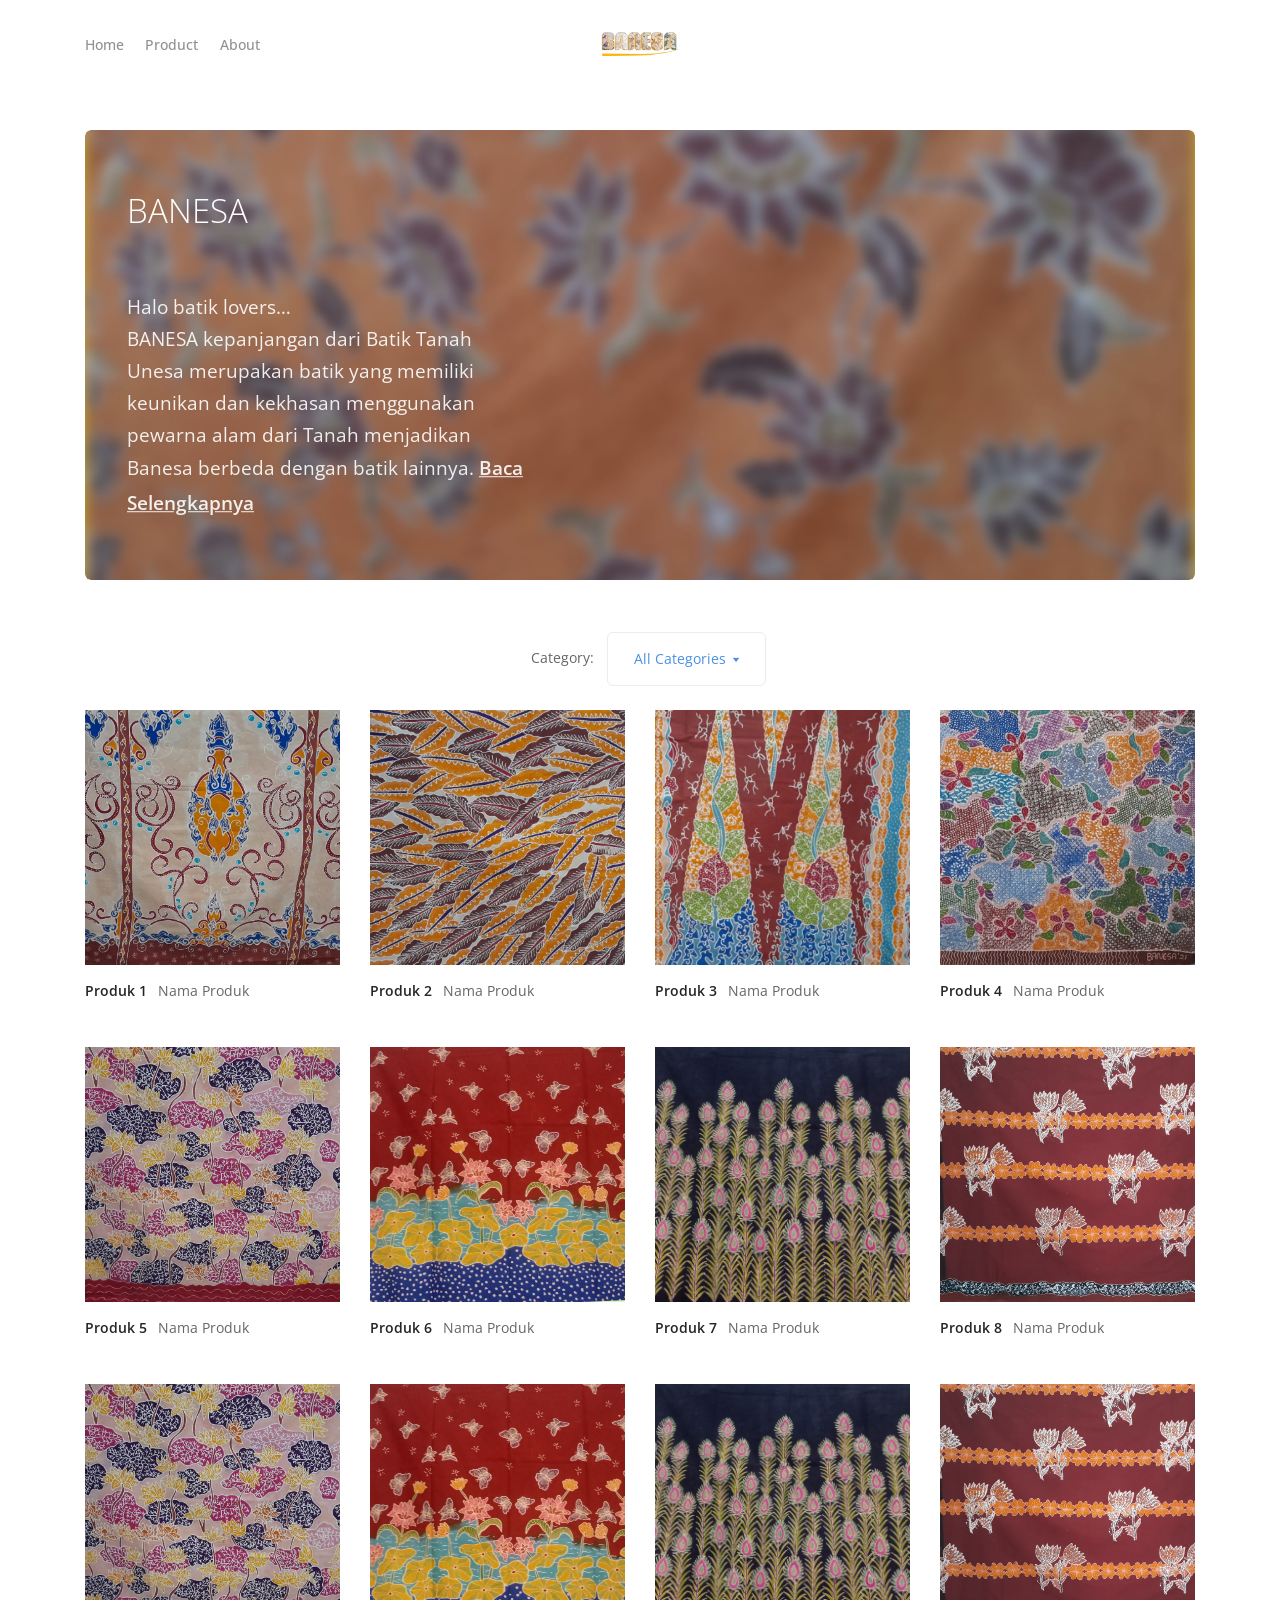
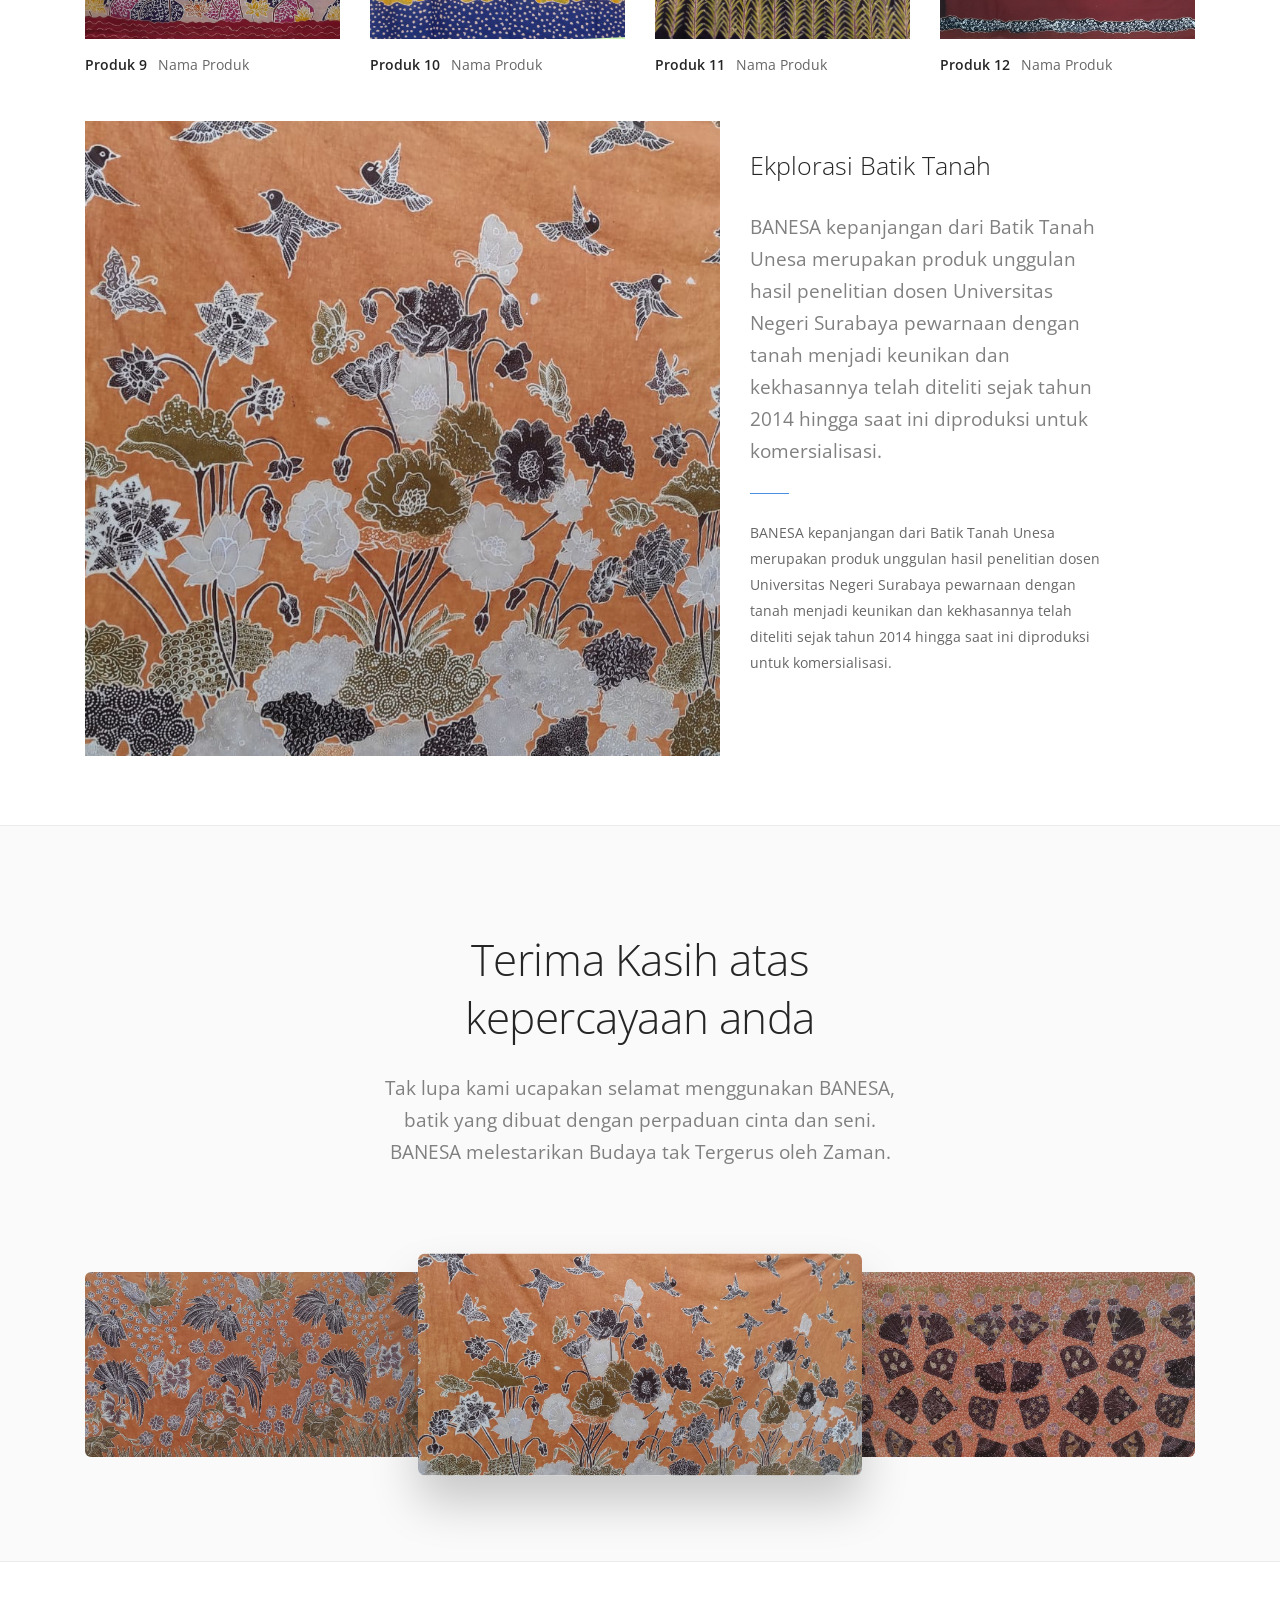
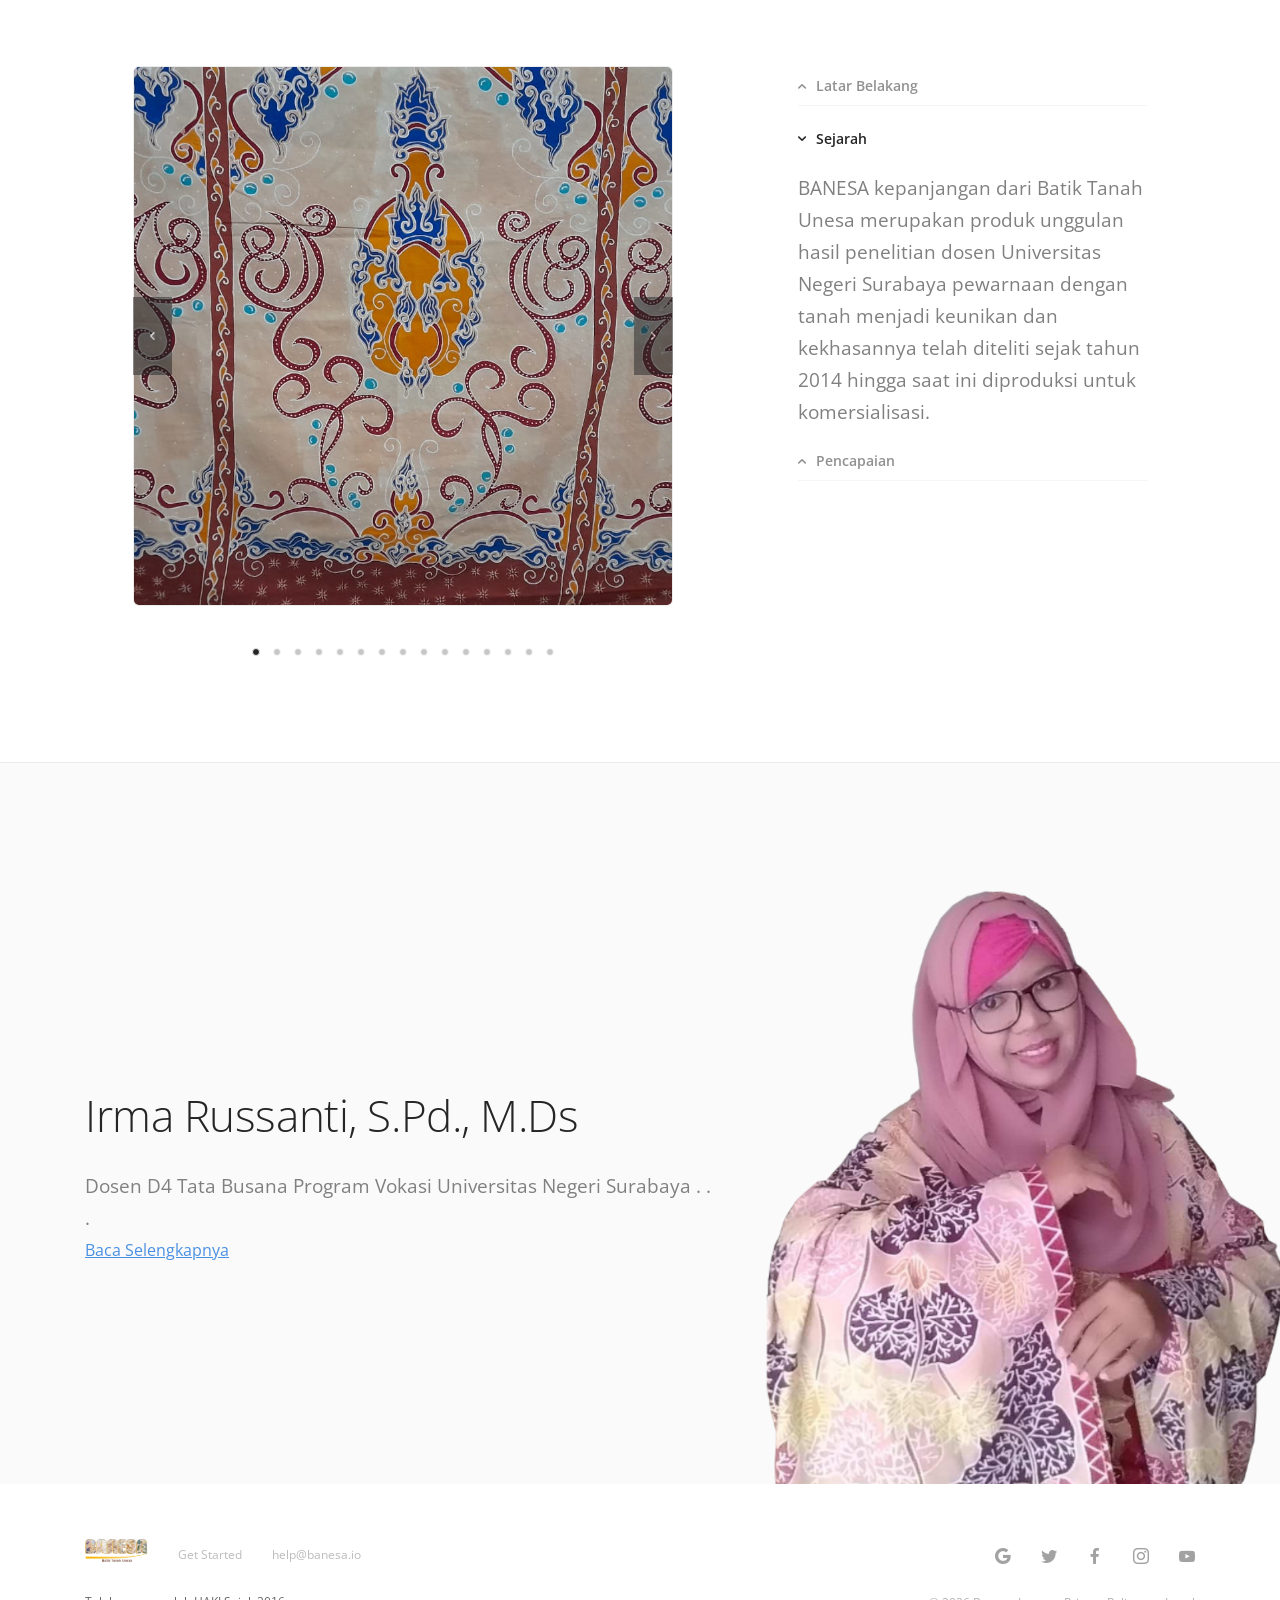
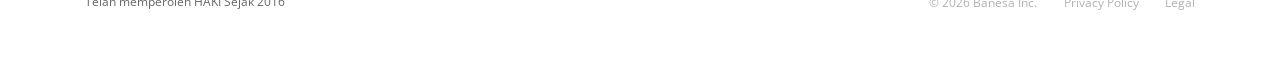
==== commit cd795925: "perbaikan home" ====
--- a/public/index.html
+++ b/public/index.html
@@ -67,13 +67,13 @@
                     <div class="col-md-12">
                         <div class="height-50 imagebg border--round" data-overlay="2">
                             <div class="background-image-holder">
-                                <img alt="background" src="img/bg/bgmain2.png" />
+                                <img alt="background" src="img/bg/bgmain.jpg" />
                             </div>
                             <div class="pos-vertical-center col-md-6 col-lg-5 pl-5">
-                                <h2>BANESA.</h2>
+                                <h2>BANESA</h2>
                                 <p class="lead">
-                                    Assalamualaikum wr.wb</br>
-                                    Halo batik lovers…
+                                    </br>
+                                    Halo batik lovers…</br>
                                     BANESA kepanjangan dari Batik Tanah Unesa merupakan batik yang memiliki keunikan dan kekhasan menggunakan pewarna alam dari Tanah menjadikan Banesa berbeda dengan batik lainnya. <a href="product.html">Baca Selengkapnya</a>
                                 </p>
                             </div>
@@ -474,7 +474,7 @@
                             </a>
                         </li>
                         <li class="list-inline-item">
-                            <a href="#">
+                            <a href="https://www.facebook.com/irma.hermawan">
                                 <i class="socicon socicon-facebook icon icon--xs"></i>
                             </a>
                         </li>
@@ -484,7 +484,7 @@
                             </a>
                         </li>
                         <li class="list-inline-item">
-                            <a href="https://www.youtube.com/channel/UCbVARHtWq2ewkNaAXc6QQ5w">
+                            <a href="https://www.youtube.com/channel/UCzmO-X9bD_lZsrtwtE4Y3ag">
                                 <i class="socicon socicon-youtube icon icon--xs"></i>
                             </a>
                         </li>
